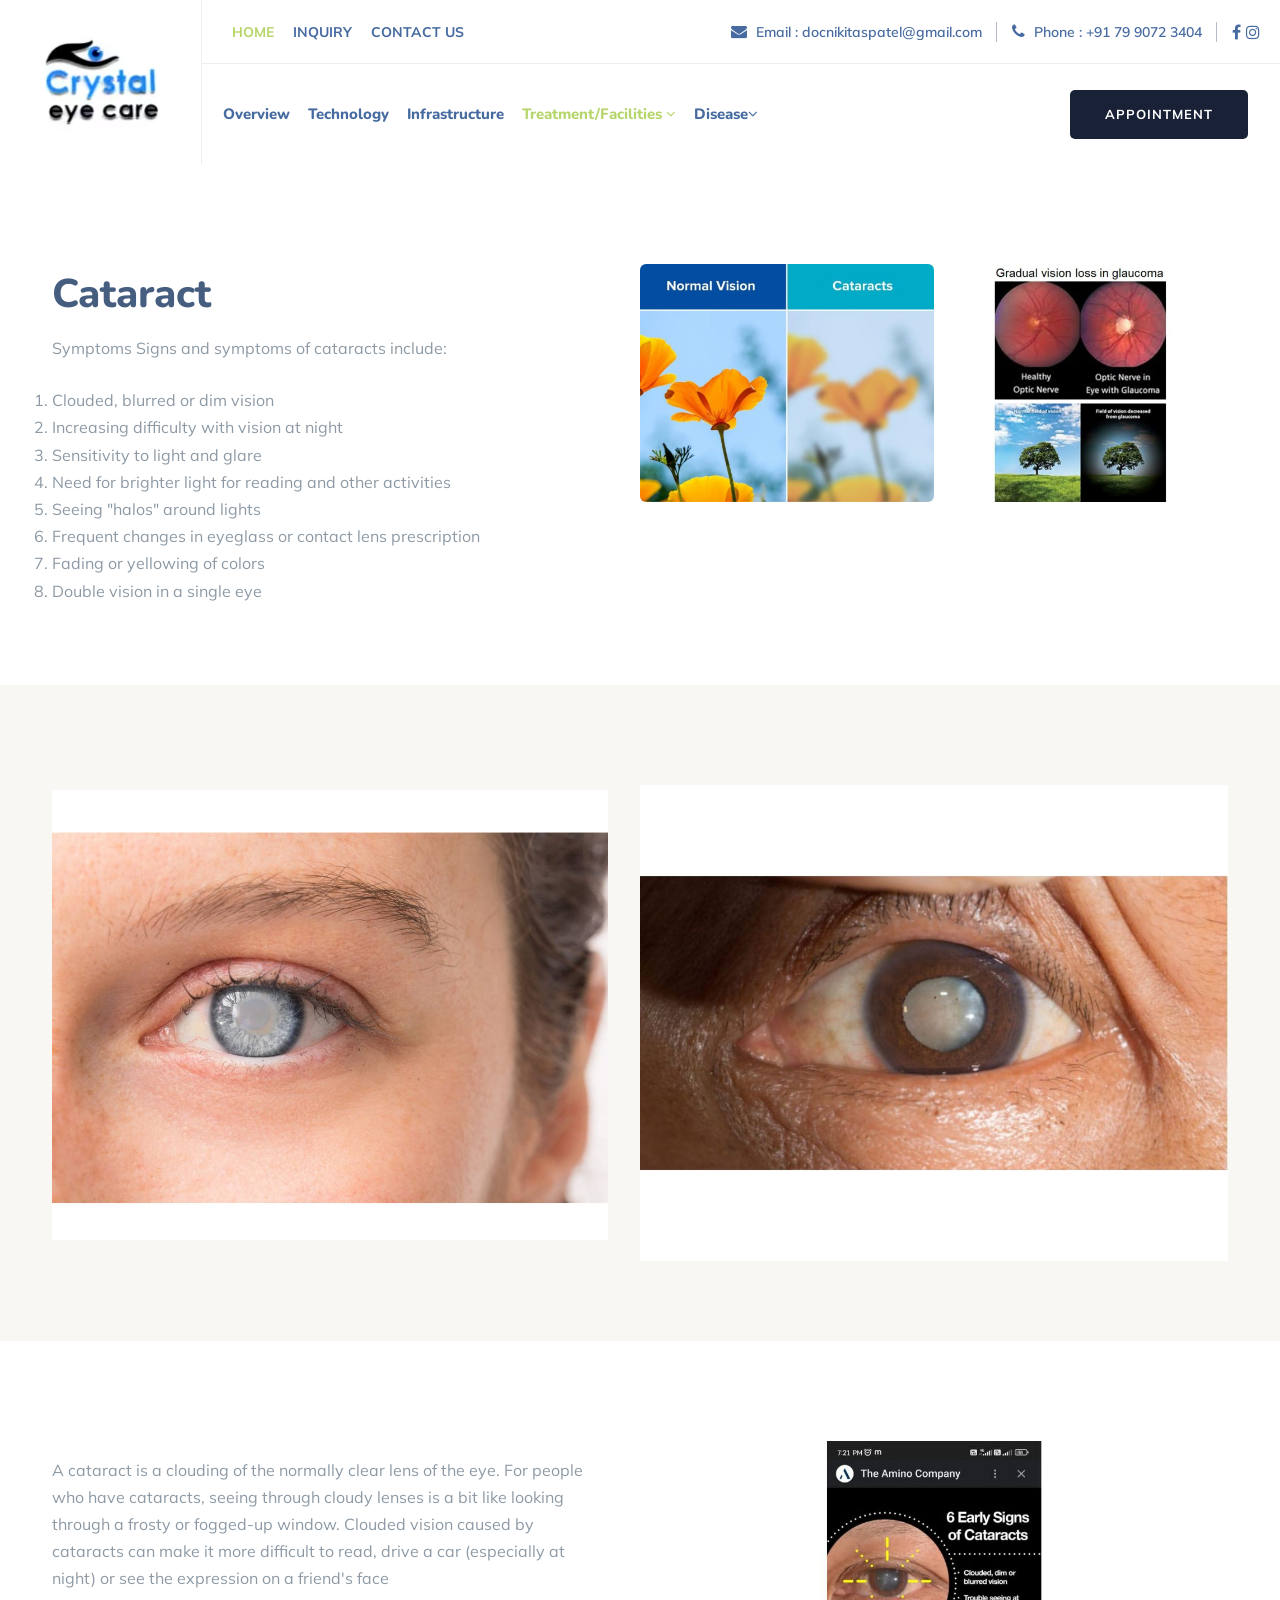
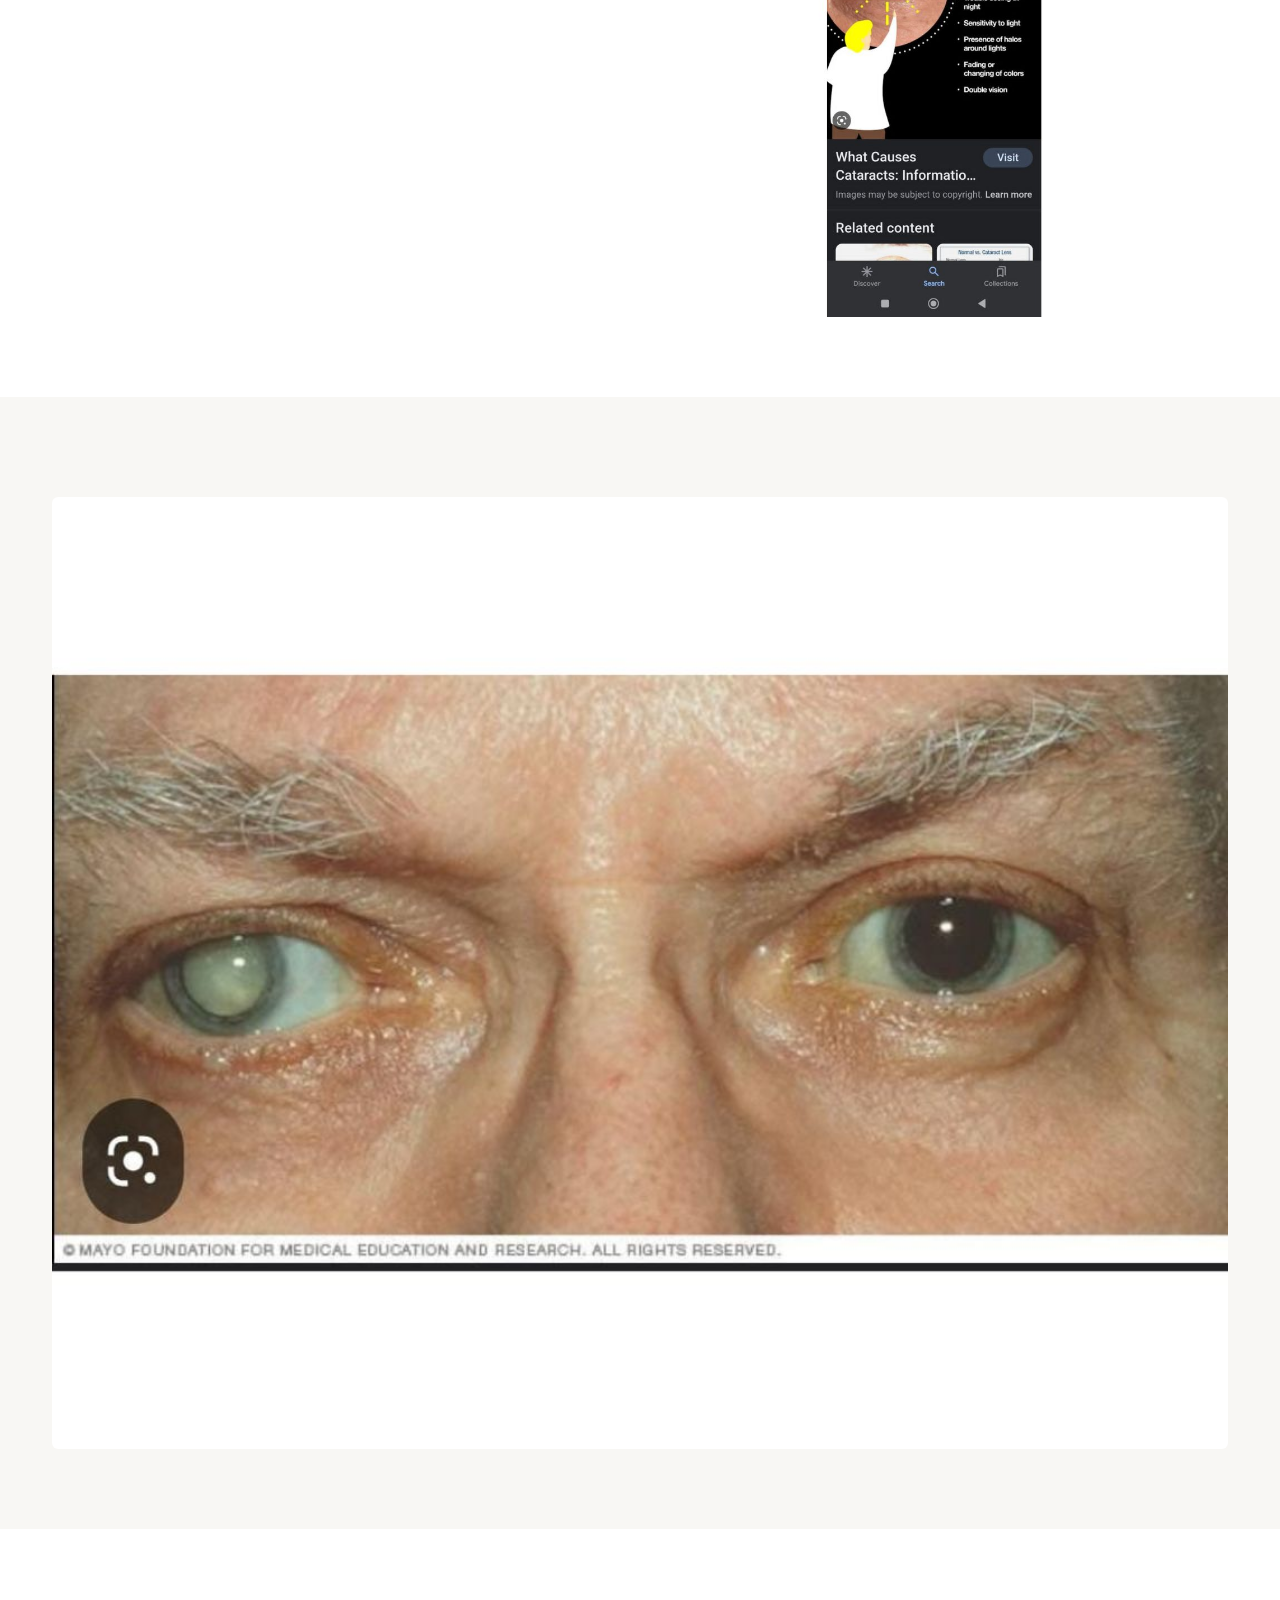
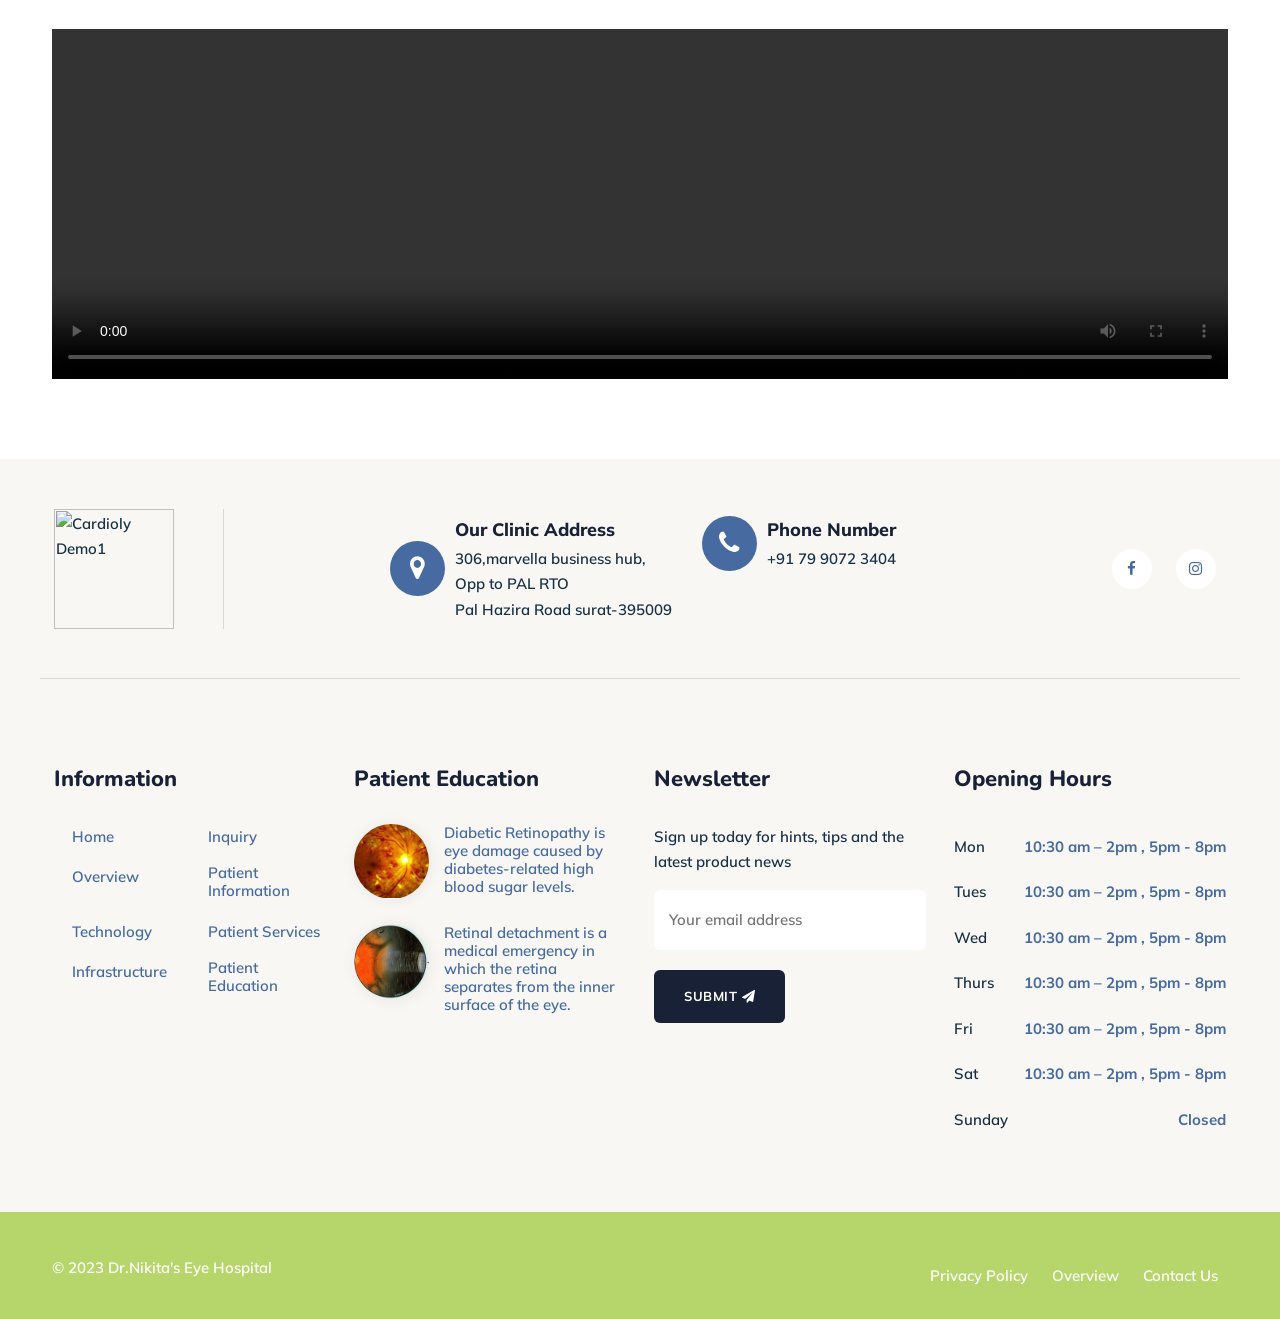
==== cataract.html @ 99a009f4 "ui changes" ====
<html class="no-js" lang="en">
    <head>
    <meta charset="utf-8">
    <meta http-equiv="x-ua-compatible" content="ie=edge">
    <title>The Best Eye Specialist Doctor in Ahmedabad l Eye Specialist Doctor Gujarat</title>
    <meta name="robots" content="noindex, follow">
    <link rel="canonical" href="https://risingretina.matrixpanel.in/" />
    <meta name="description" content="Risingretina eye hospital, located in Shivranjani Cross Roads, Satellite, Ahmedabad,  is a top-rated eye hospital in Ahmedabad, If you're searching for an eye center specialist near you, their expert eye doctor and surgeon (ophthalmologist) can provide high-quality care.">
    <meta name="keywords" content="Eye Hospital in Ahmedabad, Eye Doctor in Ahmedabad, Eye Specialist in Ahmedabad, Best Eye Hospital in Ahmedabad, Retina Specialist in Ahmedabad, Eye Care Hospital Ahmedabad."/>
    <meta name="viewport" content="width=device-width, initial-scale=1, shrink-to-fit=no">
    <!-- Favicon -->
       <link rel="shortcut icon" type="image/x-icon" href="images/logo.jpg">
    <!-- CSS
       ============================================ -->
    <!-- Bootstrap CSS -->
    <link rel="stylesheet" href="css/bootstrap.min.css">
    <!-- Fontawesome -->
    <!-- <link rel="stylesheet" href="css/fontawesome.css"> -->
    <link rel="stylesheet" href="https://cdnjs.cloudflare.com/ajax/libs/font-awesome/4.7.0/css/font-awesome.css" integrity="sha512-5A8nwdMOWrSz20fDsjczgUidUBR8liPYU+WymTZP1lmY9G6Oc7HlZv156XqnsgNUzTyMefFTcsFH/tnJE/+xBg==" crossorigin="anonymous" referrerpolicy="no-referrer" />
    <!-- Flaticon -->
    <link rel="stylesheet" href="css/flaticon.css">

    <!-- optico Icons -->
    <link rel="stylesheet" href="css/pbminfotech-base-icons.css">
    <!-- Themify Icons -->
    <link rel="stylesheet" href="css/themify-icons.css">
    <!-- Slick -->
    <link rel="stylesheet" href="css/swiper.min.css">
    <!-- Magnific -->
    <link rel="stylesheet" href="css/magnific-popup.css">
    <!-- AOS -->
    <link rel="stylesheet" href="css/aos.css">
    <!-- Shortcode CSS -->
    <link rel="stylesheet" href="css/shortcode.css">
    <!-- Base CSS -->
    <link rel="stylesheet" href="css/base.css">
    <!-- Style CSS -->
    <link rel="stylesheet" href="css/style.css">
    <!-- Responsive CSS -->
    <link rel="stylesheet" href="css/responsive.css">
    <!-- REVOLUTION STYLE SHEETS -->
    <link rel="stylesheet" type="text/css" href="revolution/rs6.css">

 </head>


 <style>
   .swiper-wrapper{
      height:auto;
   }
 </style>
 <body data-aos-easing="ease" data-aos-duration="400" data-aos-delay="0">
    <!-- page wrapper -->
    <div class="page-wrapper">

       <!-- Header Main Area -->
       <!-- Header Main Area -->
       <header class="site-header header-style-1">
         <div class="site-header-menu">
            <div class="container-fuild">
               <div class="d-flex align-items-center justify-content-between">
                  <div class="site-branding">
                     <!-- Logo area -->
                     <h1 class="site-title">
                        <a href="index.html" rel="home">
                           <img class="logo-img" src="images/logo.png" alt="Cardioly Demo1" title="Cardioly Demo1">
                        </a>
                     </h1>				        
                  </div>
                  <div class="flex-grow-1">
                     <div class="pre-header">
                        <div class="container-fuild">
                           <div class="d-md-flex justify-content-between">
                              <div class="pbmit-pre-header-left">
                              <span class="pbmit-label active"> <a href="index.html">Home</a> 
                           
                                 </span>
                               <span class="pbmit-label"><a href="/inquiry.php">Inquiry</a></span>
                            <span class="pbmit-label"><a href="contact.html">Contact Us</a></span>
                              </div>
                              <div class="pbmit-pre-header-right">
                                 <ul class="pbmit-contact-info d-flex align-items-center">
                                    <li>
                                       <a href="mailto:docnikitaspatel@gmail.com"> <i class="fa fa-envelope" aria-hidden="true"></i> Email  : docnikitaspatel@gmail.com</a>
                                    </li>
                                    <li>
                                       <a href="tel:+917990723404"><i class="fa fa-phone" aria-hidden="true"></i> Phone : +91 79 9072 3404 </a>                                   </li>
                                    <li>
                                       <ul class="pbmit-social-links d-flex align-items-center">
                                          <li class="pbmit-social-li pbmit-social-facebook">
                                             <a href="https://www.facebook.com/profile.php?id=100054410862900&mibextid=LQQJ4d" target="_blank">
                                               <i class="fa fa-facebook-f"></i>
                                             </a>
                                          </li>
                                          <li class="pbmit-social-li pbmit-social-twitter">
                                             <a href="https://www.instagram.com/dr.nikita_eye_hospital/?igshid=YmMyMTA2M2Y%3D" target="_blank">
                                               <i class="fa fa-instagram"></i>
                                             </a>
                                          </li>
                                          <!-- <li class="pbmit-social-li pbmit-social-linkedin">
                                             <a href="#" target="_blank">
                                                <i class="pbmit-base-icon-linkedin-squared"></i>
                                             </a>
                                          </li>
                                          <li class="pbmit-social-li pbmit-social-youtube">
                                             <a href="#" target="_blank">
                                                <i class="pbmit-base-icon-youtube-play"></i>
                                             </a>
                                          </li> -->
                                       </ul>
                                    </li>
                                 </ul>						
                              </div>
                           </div>
                        </div>
                     </div>
                     <div class="site-header-menu-inner">
                        <div class="container-fuild">
                           <div class="row">
                              <div class="col-md-12">
                                 <div class="d-flex justify-content-between">
                                    <div class="site-navigation ml-auto">
                                       <nav class="main-menu navbar-expand-xl navbar-light">
                                          <div class="navbar-header">
                                             <!-- Toggle Button --> 
                                             <button class="navbar-toggler" type="button" data-bs-toggle="collapse" data-bs-target="#navbarSupportedContent" aria-controls="navbarSupportedContent" aria-expanded="false" aria-label="Toggle navigation">
                                                <!-- <i class="pbmit-base-icon-menu-1"></i> -->
                                                <i class="fa fa-bars"></i>
                                             </button>
                                          </div>
                                          <div class="collapse navbar-collapse clearfix" id="navbarSupportedContent">
                                             <ul class="navigation clearfix">
                                                <li class="dropdown d-xl-none ">
                                                   <a href="index.html">Home</a>
                                  
                                               </li>

<li class="dropdown d-xl-none">
                                                   <a href="/inquiry.php">Inquiry</a>
                                  
                                               </li>

<li class="dropdown d-xl-none">
                                                   <a href="contact.html">Contact Us</a>
                                  
                                               </li>
<li class="dropdown ">
                                                   <a href="overview.html">Overview</a>
                                  
                                               </li>
                                                <li class="dropdown">
                                                   <a href="technology.html">Technology</a>
         
                                         </li>
                                                
                                                <!-- <li class="dropdown">
                                                   <a href="#">Service</a>
                       
                                                <span class="righticon"><i class="fa fa-angle-down"></i></span></li> -->
                                                
                                                <li class="dropdown">
                                                   <a href="infrastructure.html">Infrastructure</a>

                                               </li>
                                               <li class="dropdown active">
                                                   <a href="#">Treatment/Facilities  <i class="fa fa-angle-down" aria-hidden="true"></i></a>
                                                       <ul>
                                                         <li><a href="cataract.html">Cataract</a></li>
                                                         <li><a href="lasik.html">Lasik</a></li>
                                                      </ul>
                                                      <span class="righticon"><i class="fa fa-angle-down"></i></span>
                                              </li>
                                              <li class="dropdown">
                                               <a href="#">Disease<i class="fa fa-angle-down" aria-hidden="true"></i></a>
  <ul>
                                                         <li><a href="cataract.html">Cataract</a></li>
                                                         <li><a href="lasik.html">Lasik</a></li>
                                                      </ul>
<span class="righticon"><i class="fa fa-angle-down"></i></span>
                                               </li>
                                               
                                             </ul>
                                          </div>
                                       </nav>
                                    </div>
                                    <div class="pbmit-right-box">
                                       <!-- <div class="pbmit-header-search-btn">
                                          <a href="#"><i class="fa fa-search" aria-hidden="true"></i></a>
                                       </div> -->
                                       <div class="menu-right-box d-flex align-items-center">
                                          <div class="pbmit-header-button">
                                             <a href="inquiry.php" class="pbmit-btn">Appointment</a>
                                          </div>
                                       </div>
                                    </div>
                                 </div>
                              </div>
                           </div>
                        </div>
                     </div>
                  </div>
               </div>
            </div>
         </div>
        

       
         </div>
      </header>


       <!-- Header Main Area End Here -->

       <!-- Page Content -->
       <div class="page-content">

 

          <!-- About Start -->
          <section class="section-lg about-section-home1">
             <div class="container">
                <div class="row g-0">
                   <div class="col-md-12 col-xl-6">
                      <div class="about-left-section">

                        <h2 class="">
                   Cataract
                        </h2>
             
                         <p class="mt-3">                            	
                           Symptoms
                           Signs and symptoms of cataracts include:

                         </p>

                         <ul style="list-style: decimal;">
                           <li>Clouded, blurred or dim vision</li>
                           <li>Increasing difficulty with vision at night</li>
                           <li>Sensitivity to light  and glare</li>
                           <li>Need for brighter light for reading and other activities</li>
                           <li>Seeing "halos" around lights</li>
                           <li>Frequent changes in eyeglass or contact lens prescription</li>
                           <li>Fading or yellowing of colors</li>
                           <li>Double vision in a single eye</li>
                       
                         </ul>
                
                      </div>
                   </div>
                   <div class="col-md-12 col-xl-6">
                      <div class="about-img-section">
                         <div class="row g-0">
                            <div class="col-md-6">
                               <div class="about-img-one">
                                  <img src="images/cath.jpg" class="img-fluid w-100" alt="">
                               </div>
                            </div>

                            <div class="col-md-6">
                               <div class="about-img-one">
                                  <img src="images/catf.jpg" class="img-fluid w-100" alt="">
                               </div>
                            </div>

                         </div>
                      </div>
                   </div>
                </div>
             </div>
          </section>

          <!-- About Start -->
          <section class="section-lg about-section-home1 bg-light-grey">
             <div class="container">
                <div class="row g-0">
                   <div class="col-md-12 col-xl-6">
                      <div class="about-left-section">

                        <div class="about-img-one">
                           <img src="images/catt.jpg" class="img-fluid w-100" alt="">
                        </div>
                
                      </div>
                   </div>
                   <div class="col-md-12 col-xl-6">
                     <div class="about-img-one">
                        <img src="images/cato.jpg" class="img-fluid w-100" alt="">
                     </div>
                   </div>
                </div>
             </div>
          </section>


                    <!-- About Start -->
                    <section class="section-lg about-section-home1">
                     <div class="container">
                        <div class="row g-0">
                           <div class="col-md-12 col-xl-6">
                              <div class="about-left-section">
        
                    
                     
                                 <p class="mt-3">                            	
                                    A cataract is a clouding of the normally clear lens of the eye. For people who have cataracts, seeing through cloudy lenses is a bit like looking through a frosty or fogged-up window. Clouded vision caused by cataracts can make it more difficult to read, drive a car (especially at night) or see the expression on a friend's face
        
                                 </p>
        
 
                        
                              </div>
                           </div>
                           <div class="col-md-12 col-xl-6">
                              <div class="about-img-section">
                                 <div class="row g-0">
                                    <div class="col-md-12">
                                       <div class="about-img-one">
                                          <img src="images/cati.jpg" class="img-fluid w-100" alt="">
                                       </div>
                                    </div>
        
                     
        
                                 </div>
                              </div>
                           </div>
                        </div>
                     </div>
                  </section>
                    <section class="section-lg about-section-home1 bg-light-grey">
                     <div class="container">
                        <div class="row g-0">
                          
                           <div class="col-md-12">
                              <div class="about-img-section">
                                 <div class="row g-0">
                                    <div class="col-md-12">
                                       <div class="about-img-one">
                                          <div class="col-md-12">
                                             <div class="about-img-one">
                                           
                                                <img src="images/catg.jpg" class="img-fluid w-100" alt="">
                                             </div>
                                          </div>
                                       </div>
                                    </div>
        
                     
        
                                 </div>
                              </div>
                           </div>
                        </div>
                     </div>
                  </section>
                    <section class="section-lg about-section-home1">
                     <div class="container">
                        <div class="row g-0">
                          
                           <div class="col-md-12">
                              <div class="about-img-section">
                                 <div class="row g-0">
                                    <div class="col-md-12">
                                       <div class="about-img-one">
                                          <div class="col-md-12">
                                             <div class="about-img-one">
                                           
                                                <video width="100%" height="350" controls src="/video/cat.mp4">
               
                                                </video>
                                             </div>
                                          </div>
                                       </div>
                                    </div>
        
                     
        
                                 </div>
                              </div>
                           </div>
                        </div>
                     </div>
                  </section>
          <!-- About End --> 

          <!-- <div class="bg-color-section-home1"></div> -->

          <!-- Service Start --> 
          <!-- <section class="service-section-home1">
             <div class="container">
                <div class="pbmit-heading-subheading text-center">
                   <h4 class="pbmit-subtitle">What We Have</h4>
                   <h2 class="pbmit-title">Heart Care based Solutions</h2>
                </div>
                <div class="row">
                   <div class="col-md-6 col-lg-3">
                      <article class="pbmit-service-style-3">
                         <div class="pbminfotech-post-item">
                            <div class="pbmit-featured-wrapper">
                               <img src="images/services/service-01.jpg" class="img-fluid" alt="">
                            </div>
                            <div class="pbminfotech-box-content">
                               <div class="pbmit-service-icon-wrapper">
                                  <i class="pbmit-cardioly-icon-doctor"></i>		
                               </div>
                               <div class="pbminfotech-box-content-inner">
                                  <div class="pbmit-service-cat">
                                     <a href="#" rel="tag">Surgery</a>
                                  </div>
                                  <h3 class="pbmit-service-title">
                                     <a href="service-details.html">Heart Surgery</a>
                                  </h3>
                                  <div class="pbmit-service-btn">
                                     <a class="pbmit-service-btn-a" href="service-details.html"><span>Read More</span></a>
                                  </div>
                               </div>
                            </div>
                         </div>
                      </article>
                   </div>
                   <div class="col-md-6 col-lg-3">
                      <article class="pbmit-service-style-3">
                         <div class="pbminfotech-post-item">
                            <div class="pbmit-featured-wrapper">
                               <img src="images/services/service-02.jpg" class="img-fluid" alt="">
                            </div>
                            <div class="pbminfotech-box-content">
                               <div class="pbmit-service-icon-wrapper">
                                  <i class="pbmit-cardioly-icon-ekg-monitor"></i>		
                               </div>
                               <div class="pbminfotech-box-content-inner">
                                  <div class="pbmit-service-cat">
                                     <a href="#" rel="tag">Saving Lives</a>
                                  </div>
                                  <h3 class="pbmit-service-title">
                                     <a href="service-details.html">Valve Diseases</a>
                                  </h3>
                                  <div class="pbmit-service-btn">
                                     <a class="pbmit-service-btn-a" href="service-details.html">
                                        <span>Read More</span>
                                     </a>
                                  </div>
                               </div>
                            </div>
                         </div>
                      </article>
                   </div>
                   <div class="col-md-6 col-lg-3">
                      <article class="pbmit-service-style-3">
                         <div class="pbminfotech-post-item">
                            <div class="pbmit-featured-wrapper">
                               <img src="images/services/service-03.jpg" class="img-fluid" alt="">
                            </div>
                            <div class="pbminfotech-box-content">
                               <div class="pbmit-service-icon-wrapper">
                                  <i class="pbmit-cardioly-icon-heart-rate"></i>		
                               </div>
                               <div class="pbminfotech-box-content-inner">
                                  <div class="pbmit-service-cat">
                                     <a href="#" rel="tag">Great Care</a>
                                  </div>
                                  <h3 class="pbmit-service-title">
                                     <a href="service-details.html">Children’s</a>
                                  </h3>
                                  <div class="pbmit-service-btn">
                                     <a class="pbmit-service-btn-a" href="service-details.html">
                                        <span>Read More</span>
                                     </a>
                                  </div>
                               </div>
                            </div>
                         </div>
                      </article>
                   </div>
                   <div class="col-md-6 col-lg-3">
                      <article class="pbmit-service-style-3">
                         <div class="pbminfotech-post-item">
                            <div class="pbmit-featured-wrapper">
                               <img src="images/services/service-04.jpg" class="img-fluid" alt="">
                            </div>
                            <div class="pbminfotech-box-content">
                               <div class="pbmit-service-icon-wrapper">
                                  <i class="pbmit-cardioly-icon-checkup"></i>		
                               </div>
                               <div class="pbminfotech-box-content-inner">
                                  <div class="pbmit-service-cat">
                                     <a href="#" rel="tag">Better Life</a>
                                  </div>
                                  <h3 class="pbmit-service-title">
                                     <a href="service-details.html">Heart Transplant</a>
                                  </h3>
                                  <div class="pbmit-service-btn">
                                     <a class="pbmit-service-btn-a" href="service-details.html">
                                        <span>Read More</span>
                                     </a>
                                  </div>
                               </div>
                            </div>
                         </div>
                      </article>
                   </div>
                </div>
             </div>
          </section> -->
          <!-- Service End -->

          <!-- Offer Start -->
          <!-- <section class="offer-section-home1">
             <div class="container">
                <div class="row align-items-center">
                   <div class="col-md-12 col-xl-6">
                      <div class="offer-left-section">
                         <div class="pbmit-heading-subheading text-left">
                            <h4 class="pbmit-subtitle">What We Offer</h4>
                            <h2 class="pbmit-title">What Can Offer for You</h2>
                         </div>                
                         <p>We are seamlessly merge two key components – friendly nature and latest technology machine. We are uniquely deploy cross-team benefits with wireless testing procedures.</p>
                         <div class="offer-ihbox-section">
                            <div class="row g-0">
                               <div class="col-md-6">
                                  <div class="pbmit-ihbox-style-6">
                                     <div class="d-flex">
                                        <div class="pbmit-ihbox-icon">
                                           <div class="pbmit-ihbox-icon-wrapper pbmit-ihbox-icon-type-image">
                                              <img src="images/icon/author-01.jpg" class="img-fluid" alt="Dr. Richard Nixon">
                                           </div>
                                        </div>
                                        <div class="pbmit-ihbox-contents">
                                           <h2 class="pbmit-element-title">Dr. Richard Nixon</h2>
                                           <div class="pbmit-heading-desc">CEO &amp; Founder</div>
                                        </div>
                                     </div>
                                  </div>
                               </div>
                               <div class="col-md-6">
                                  <div class="offer-signechar-section">
                                     <img src="images/signechar-02.png" class="img-fluid" alt="">
                                  </div>
                               </div>
                            </div>
                         </div>
                         <a href="our-plans.html">
                            <i class="pbmit-base-icon-angle-right"></i>
                            <span class="button-text-section">Readmore</span>                             
                         </a>
                      </div>
                   </div>
                   <div class="col-md-12 col-xl-6">
                      <div class="accordion accordion-style-1" id="accordionExample">
                         <div class="accordion-item">
                            <h2 class="accordion-header" id="headingOne">
                               <button class="accordion-button" type="button" data-bs-toggle="collapse" data-bs-target="#collapseOne" aria-expanded="true" aria-controls="collapseOne">
                                  01. Have you need an expert medical team in house?
                               </button>
                            </h2>
                            <div id="collapseOne" class="accordion-collapse collapse show" aria-labelledby="headingOne" data-bs-parent="#accordionExample">
                               <div class="accordion-body">
                               <div class="row align-items-center">
                                  <div class="col-md-6">
                                     <p class="accordion-decs">Heart care and specialist doctors in the hospital. They are carefully and easily manage heart surgey.</p>
                                  </div>
                                  <div class="col-md-6">
                                     <ul>
                                        <li>The extinction of plant and</li>
                                        <li>animal species is endangering</li>
                                        <li>the functioning of ecosystems</li>
                                     </ul>
                                  </div>
                               </div>
                               </div>
                            </div>
                         </div>
                         <div class="accordion-item">
                            <h2 class="accordion-header" id="headingTwo">
                               <button class="accordion-button collapsed" type="button" data-bs-toggle="collapse" data-bs-target="#collapseTwo" aria-expanded="false" aria-controls="collapseTwo">
                               02. The medical Experts carefully Transplant the Heart
                               </button>
                            </h2>
                            <div id="collapseTwo" class="accordion-collapse collapse" aria-labelledby="headingTwo" data-bs-parent="#accordionExample">
                               <div class="accordion-body">
                               <div class="row d-flex align-items-center accordion-content-inner">
                                  <div class="col-md-6">
                                     <p class="accordion-decs">Heart care and specialist doctors in the hospital. They are carefully and easily manage heart surgey.</p>
                                  </div>
                                  <div class="col-md-6">
                                     <ul>
                                        <li>The extinction of plant and</li>
                                        <li>animal species is endangering</li>
                                        <li>the functioning of ecosystems</li>
                                     </ul>
                                  </div>
                               </div>
                               </div>
                            </div>
                         </div>
                         <div class="accordion-item">
                            <h2 class="accordion-header" id="headingThree">
                               <button class="accordion-button collapsed" type="button" data-bs-toggle="collapse" data-bs-target="#collapseThree" aria-expanded="false" aria-controls="collapseThree">
                               03. Experience in When to repair the mitral valve.
                               </button>
                            </h2>
                            <div id="collapseThree" class="accordion-collapse collapse" aria-labelledby="headingThree" data-bs-parent="#accordionExample">
                               <div class="accordion-body">
                               <div class="row align-items-center">
                                  <div class="col-md-6">
                                     <p class="accordion-decs">Heart care and specialist doctors in the hospital. They are carefully and easily manage heart surgey.</p>
                                  </div>
                                  <div class="col-md-6">
                                     <ul>
                                        <li>The extinction of plant and</li>
                                        <li>animal species is endangering</li>
                                        <li>the functioning of ecosystems</li>
                                     </ul>
                                  </div>
                               </div>
                               </div>
                            </div>
                         </div>
                      </div>
                   </div>
                </div>
             </div>
          </section> -->
          <!-- Offer End --> 

          <!-- Testimonial Start --> 
          <!-- <section class="testimonial-section-home1">
             <div class="container">
                <div class="row g-0">
                   <div class="col-md-2 col-xl-5"></div>
                   <div class="col-md-10 col-xl-7">
                      <div class="swiper-slider pbmit-element-viewtype-carousel-1 swiper-initialized swiper-horizontal swiper-pointer-events" data-autoplay="false" data-dots="true" data-arrows="false" data-columns="1" data-margin="" data-effect="slide">
                         <div class="swiper-wrapper" id="swiper-wrapper-66425486320aeb1b" aria-live="polite" style="transform: translate3d(0px, 0px, 0px);">
                            <div class="swiper-slide swiper-slide-active" role="group" aria-label="1 / 3" style="width: 641px; margin-right: 30px;">

                               <article class="pbmit-testimonial-style-2">
                                  <div class="pbminfotech-post-item">
                                     <div class="pbminfotech-box-content d-md-flex">
                                        <div class="pbminfotech-box-img">
                                           <div class="pbmit-featured-wrapper">
                                              <img src="images/testimonial/testimonial-01.jpg" class="img-fluid" alt="">
                                           </div>
                                           <div class="pbminfotech-box-star-ratings">
                                              <i class="pbmit-base-icon-star pbmit-active"></i>
                                              <i class="pbmit-base-icon-star pbmit-active"></i>
                                              <i class="pbmit-base-icon-star pbmit-active"></i>
                                              <i class="pbmit-base-icon-star pbmit-active"></i>
                                              <i class="pbmit-base-icon-star"></i>
                                           </div>
                                        </div>
                                        <div class="pbminfotech-box-desc">
                                           <blockquote class="pbminfotech-testimonial-text">
                                              <p>The Heart hospital specialist doctor were manage my heart surgery and the surgery went well and I was able to go with my life within just few weeks. This guys gave the great care of my heart. Thank you!</p>
                                           </blockquote>
                                           <div class="pbminfotech-box-author d-flex align-items-center">
                                              <h3 class="pbminfotech-box-title">Roma Charles</h3>
                                              <div class="pbminfotech-testimonial-detail">Heart blockage</div>
                                           </div>
                                        </div>
                                     </div>
                                  </div>
                               </article>
                            </div>
                            <div class="swiper-slide swiper-slide-next" role="group" aria-label="2 / 3" style="width: 641px; margin-right: 30px;">
            
                               <article class="pbmit-testimonial-style-2">
                                  <div class="pbminfotech-post-item">
                                     <div class="pbminfotech-box-content d-md-flex">
                                        <div class="pbminfotech-box-img">
                                           <div class="pbmit-featured-wrapper">
                                              <img src="images/testimonial/testimonial-02.jpg" class="img-fluid" alt="">
                                           </div>
                                           <div class="pbminfotech-box-star-ratings">
                                              <i class="pbmit-base-icon-star pbmit-active"></i>
                                              <i class="pbmit-base-icon-star pbmit-active"></i>
                                              <i class="pbmit-base-icon-star pbmit-active"></i>
                                              <i class="pbmit-base-icon-star pbmit-active"></i>
                                              <i class="pbmit-base-icon-star pbmit-active"></i>
                                           </div>
                                        </div>
                                        <div class="pbminfotech-box-desc">
                                           <blockquote class="pbminfotech-testimonial-text">
                                              <p>The Heart care hospital specialist doctor were manage my heart surgery and the my surgery went well and I was able to go on with my life within just few weeks. This guys gave the great care of my heart. Thank you!</p>
                                           </blockquote>
                                           <div class="pbminfotech-box-author d-flex align-items-center">
                                              <h3 class="pbminfotech-box-title">Emmy Barton</h3>
                                              <div class="pbminfotech-testimonial-detail">Valve Repair</div>
                                           </div>
                                        </div>
                                     </div>
                                  </div>
                               </article>
                            </div>
                            <div class="swiper-slide" role="group" aria-label="3 / 3" style="width: 641px; margin-right: 30px;">
                          
                               <article class="pbmit-testimonial-style-2">
                                  <div class="pbminfotech-post-item">
                                     <div class="pbminfotech-box-content d-md-flex">
                                        <div class="pbminfotech-box-img">
                                           <div class="pbmit-featured-wrapper">
                                              <img src="images/testimonial/testimonial-03.jpg" class="img-fluid" alt="">
                                           </div>
                                           <div class="pbminfotech-box-star-ratings">
                                              <i class="pbmit-base-icon-star pbmit-active"></i>
                                              <i class="pbmit-base-icon-star pbmit-active"></i>
                                              <i class="pbmit-base-icon-star pbmit-active"></i>
                                              <i class="pbmit-base-icon-star pbmit-active"></i>
                                              <i class="pbmit-base-icon-star pbmit-active"></i>
                                           </div>
                                        </div>
                                        <div class="pbminfotech-box-desc">
                                           <blockquote class="pbminfotech-testimonial-text">
                                              <p>The Heart care hospital specialist doctor were manage my heart surgery and the my surgery went well and I was able to go on with my life within just few weeks. This guys gave the great care of my heart. Thank you!</p>
                                           </blockquote>
                                           <div class="pbminfotech-box-author d-flex align-items-center">
                                              <h3 class="pbminfotech-box-title">Angle Rusconi</h3>
                                              <div class="pbminfotech-testimonial-detail">Heart implant</div>
                                           </div>
                                        </div>
                                     </div>
                                  </div>
                               </article>
                            </div>
                         </div>
                      <div class="swiper-pagination swiper-pagination-clickable swiper-pagination-bullets swiper-pagination-horizontal"><span class="swiper-pagination-bullet swiper-pagination-bullet-active" tabindex="0" role="button" aria-label="Go to slide 1" aria-current="true"></span><span class="swiper-pagination-bullet" tabindex="0" role="button" aria-label="Go to slide 2"></span><span class="swiper-pagination-bullet" tabindex="0" role="button" aria-label="Go to slide 3"></span></div><span class="swiper-notification" aria-live="assertive" aria-atomic="true"></span></div>
                   </div>
                </div>
             </div>
          </section> -->
          <!-- Testimonial End -->

          <!-- team Start -->
          <!-- <section class="section-lg">
             <div class="container">
                <div class="pbmit-heading-subheading text-center">
                   <h4 class="pbmit-subtitle">Expert Doctor</h4>
                   <h2 class="pbmit-title">Meet the Specialist Team</h2>
                   <div class="mt-2">
                      If you have been diagnosed or suspect a heart condition our team of cardiologist<br> are available to help at several convenient locations.
                   </div>
                </div>
                <div class="row">
                   <div class="col-md-4">
                      <article class="pbmit-team-style-1">
                         <div class="pbminfotech-post-item">
                            <div class="pbminfotech-team-image-box">
                               <div class="pbmit-featured-wrapper">
                                  <img src="images/team/team-01.jpg" class="img-fluid" alt="">
                               </div>
                            </div>
                            <div class="pbminfotech-box-content">
                               <div class="pbminfotech-box-content-inner">
                                  <div class="pbminfotech-box-team-position">
                                     <div class="pbminfotech-box-team-position">Cardiologist</div>
                                  </div>
                                  <h3 class="pbmit-team-title">
                                     <a href="team-member-details.html">Dr. Anna Willey</a>
                                  </h3>
                               </div>
                               <div class="pbminfotech-box-social-links">
                                  <i class="pbmit-base-icon-share d-none"></i>
                                  <ul class="pbmit-social-links pbmit-team-social-links">
                                     <li class="pbmit-social-li pbmit-social-facebook">
                                        <a href="#" title="Facebook" target="_blank">
                                           <span><i class="pbmit-base-icon-facebook-squared"></i></span>
                                        </a>
                                     </li>
                                     <li class="pbmit-social-li pbmit-social-twitter">
                                        <a href="#" title="Twitter" target="_blank">
                                           <span><i class="pbmit-base-icon-twitter"></i></span>
                                        </a>
                                     </li>
                                     <li class="pbmit-social-li pbmit-social-instagram">
                                        <a href="#" title="Instagram" target="_blank">
                                           <span><i class="pbmit-base-icon-instagram"></i></span>
                                        </a>
                                     </li>
                                  </ul>
                               </div>
                            </div>
                         </div>
                      </article>
                   </div>
                   <div class="col-md-4">
                      <article class="pbmit-team-style-1">
                         <div class="pbminfotech-post-item">
                            <div class="pbminfotech-team-image-box">
                               <div class="pbmit-featured-wrapper">
                                  <img src="images/team/team-02.jpg" class="img-fluid" alt="">
                               </div>
                            </div>
                            <div class="pbminfotech-box-content">
                               <div class="pbminfotech-box-content-inner">
                                  <div class="pbminfotech-box-team-position">
                                     <div class="pbminfotech-box-team-position">Assistant Surgeon</div>
                                  </div>
                                  <h3 class="pbmit-team-title">
                                     <a href="team-member-details.html">Dr. Edward Berry</a>
                                  </h3>
                               </div>
                               <div class="pbminfotech-box-social-links">
                                  <i class="pbmit-base-icon-share d-none"></i>
                                  <ul class="pbmit-social-links pbmit-team-social-links">
                                     <li class="pbmit-social-li pbmit-social-facebook">
                                        <a href="#" title="Facebook" target="_blank">
                                           <span><i class="pbmit-base-icon-facebook-squared"></i></span>
                                        </a>
                                     </li>
                                     <li class="pbmit-social-li pbmit-social-twitter">
                                        <a href="#" title="Twitter" target="_blank">
                                           <span><i class="pbmit-base-icon-twitter"></i></span>
                                        </a>
                                     </li>
                                     <li class="pbmit-social-li pbmit-social-instagram">
                                        <a href="#" title="Instagram" target="_blank">
                                           <span><i class="pbmit-base-icon-instagram"></i></span>
                                        </a>
                                     </li>
                                  </ul>
                               </div>
                            </div>
                         </div>
                      </article>
                   </div>
                   <div class="col-md-4">
                      <article class="pbmit-team-style-1">
                         <div class="pbminfotech-post-item">
                            <div class="pbminfotech-team-image-box">
                               <div class="pbmit-featured-wrapper">
                                  <img src="images/team/team-03.jpg" class="img-fluid" alt="">
                               </div>
                            </div>
                            <div class="pbminfotech-box-content">
                               <div class="pbminfotech-box-content-inner">
                                  <div class="pbminfotech-box-team-position">
                                     <div class="pbminfotech-box-team-position">Medical Specialist</div>
                                  </div>
                                  <h3 class="pbmit-team-title">
                                     <a href="team-member-details.html">Dr. Eliza William</a>
                                  </h3>
                               </div>
                               <div class="pbminfotech-box-social-links">
                                  <i class="pbmit-base-icon-share d-none"></i>
                                  <ul class="pbmit-social-links pbmit-team-social-links">
                                     <li class="pbmit-social-li pbmit-social-facebook">
                                        <a href="#" title="Facebook" target="_blank">
                                           <span><i class="pbmit-base-icon-facebook-squared"></i></span>
                                        </a>
                                     </li>
                                     <li class="pbmit-social-li pbmit-social-twitter">
                                        <a href="#" title="Twitter" target="_blank">
                                           <span><i class="pbmit-base-icon-twitter"></i></span>
                                        </a>
                                     </li>
                                     <li class="pbmit-social-li pbmit-social-instagram">
                                        <a href="#" title="Instagram" target="_blank">
                                           <span><i class="pbmit-base-icon-instagram"></i></span>
                                        </a>
                                     </li>
                                  </ul>
                               </div>
                            </div>
                         </div>
                      </article>
                   </div>
                </div> 
             </div>
          </section> -->
          <!-- team End -->

          <!-- Client Start -->
          <!-- <section class="client-section-home1">
             <div class="container">
                <div class="row">
                   <div class="col-md-2">
                      <article class="pbmit-client-style-1">
                         <div class="pbmit-client-wrapper pbmit-client-with-hover-img">
                            <h4 class="pbmit-hide">client 6</h4>
                            <div class="pbmit-client-hover-img">
                               <img src="images/client/client-02.png" class="img-fluid" alt="">
                            </div>
                            <div class="pbmit-featured-wrapper">
                               <img src="images/client/client-light-02.png" class="img-fluid" alt="">
                            </div>
                         </div>
                      </article>
                   </div>
                   <div class="col-md-2">
                      <article class="pbmit-client-style-1">
                         <div class="pbmit-client-wrapper pbmit-client-with-hover-img">
                            <h4 class="pbmit-hide">client 5</h4>
                            <div class="pbmit-client-hover-img">
                               <img src="images/client/client-06.png" class="img-fluid" alt="">
                            </div>
                            <div class="pbmit-featured-wrapper">
                               <img src="images/client/client-light-06.png" class="img-fluid" alt="">
                            </div>
                         </div>
                      </article>
                   </div>
                   <div class="col-md-2">
                      <article class="pbmit-client-style-1">
                         <div class="pbmit-client-wrapper pbmit-client-with-hover-img">
                            <h4 class="pbmit-hide">client 4</h4>
                            <div class="pbmit-client-hover-img">
                               <img src="images/client/client-01.png" class="img-fluid" alt="">
                            </div>
                            <div class="pbmit-featured-wrapper">
                               <img src="images/client/client-light-01.png" class="img-fluid" alt="">
                            </div>
                         </div>
                      </article>
                   </div>
                   <div class="col-md-2">
                      <article class="pbmit-client-style-1">
                         <div class="pbmit-client-wrapper pbmit-client-with-hover-img">
                            <h4 class="pbmit-hide">client 3</h4>
                            <div class="pbmit-client-hover-img">
                               <img src="images/client/client-05.png" class="img-fluid" alt="">
                            </div>
                            <div class="pbmit-featured-wrapper">
                               <img src="images/client/client-light-05.png" class="img-fluid" alt="">
                            </div>
                         </div>
                      </article>
                   </div>
                   <div class="col-md-2">
                      <article class="pbmit-client-style-1">
                         <div class="pbmit-client-wrapper pbmit-client-with-hover-img">
                            <h4 class="pbmit-hide">client 2</h4>
                            <div class="pbmit-client-hover-img">
                               <img src="images/client/client-04.png" class="img-fluid" alt="">
                            </div>
                            <div class="pbmit-featured-wrapper">
                               <img src="images/client/client-light-04.png" class="img-fluid" alt="">
                            </div>
                         </div>
                      </article>
                   </div>
                   <div class="col-md-2">
                      <article class="pbmit-client-style-1">
                         <div class="pbmit-client-wrapper pbmit-client-with-hover-img">
                            <h4 class="pbmit-hide">client 1</h4>
                            <div class="pbmit-client-hover-img">
                               <img src="images/client/client-03.png" class="img-fluid" alt="">
                            </div>
                            <div class="pbmit-featured-wrapper">
                               <img src="images/client/client-light-03.png" class="img-fluid" alt="">
                            </div>
                         </div>
                      </article>
                   </div>
                </div>
             </div>
          </section> -->
          <!-- Client End -->

          <!-- Benefits Start -->
          <!-- <section class="benefits-section-home1">   
             <div class="container-fuild">  
                <div class="row g-0">
                   <div class="col-md-12 col-xl-6">
                      <div class="benefits-bg-section">
                         <div class="pbmit-ihbox-style-8">
                            <div class="pbmit-ihbox-box">
                               <div class="pbmit-ihbox-wrap">
                                  <div class="pbmit-ihbox-icon">
                                     <div class="pbmit-ihbox-icon-wrapper">
                                        <i class="pbmit-cardioly-icon-speech-bubble"></i>
                                     </div>
                                  </div>
                                  <div class="pbmit-ihbox-contents">
                                     <h4 class="pbmit-element-heading">Call us 24/7</h4>
                                     <h2 class="pbmit-element-title"> +1 800 123 456 789</h2>
                                  </div>
                               </div>
                            </div>
                         </div>
                      </div>  
                   </div>
                   <div class="col-md-12 col-xl-6">
                      <div class="bg-img-section">
                         <div class="benefits-right-section">
                            <div class="pbmit-heading-subheading text-left">
                               <h4 class="pbmit-subtitle">Our Benefits</h4>
                               <h2 class="pbmit-title text-white">Choose Our Cardiology Healthcare Solutions</h2>
                            </div>
                            <div class="benefits-ph-section">
                               Quickly response provide our specialist doctrors to patients in online conference. We help all heart patients and also provide .
                            </div>
                            <div class="border-section">
                               <div class="row">
                                  <div class="col-md-6">
                                     <div class="pbmit-ihbox-style-1">
                                        <div class="pbmit-ihbox-box">
                                           <div class="d-flex">
                                              <div class="pbmit-ihbox-icon">
                                                 <div class="pbmit-ihbox-icon-wrapper">
                                                    <i class="pbmit-cardioly-icon-comment"></i>
                                                 </div>
                                              </div>
                                              <h2 class="pbmit-element-title">Expert Nursing</h2>
                                           </div>
                                           <div class="pbmit-ihbox-contents">
                                              <div class="pbmit-heading-desc">
                                                 Expert Nursing facility give us doctor on home service.
                                              </div>
                                           </div>
                                        </div>
                                     </div>
                                  </div>
                                  <div class="col-md-6">
                                     <div class="pbmit-ihbox-style-1">
                                        <div class="pbmit-ihbox-box">
                                           <div class="d-flex">
                                              <div class="pbmit-ihbox-icon">
                                                 <div class="pbmit-ihbox-icon-wrapper">
                                                    <i class="pbmit-cardioly-icon-comment"></i>
                                                 </div>
                                              </div>
                                              <h2 class="pbmit-element-title">Heath care Expert </h2>
                                           </div>
                                           <div class="pbmit-ihbox-contents">
                                              <div class="pbmit-heading-desc">
                                                 Our doctors are the health the caring &amp; heart specialist.
                                              </div>
                                           </div>
                                        </div>
                                     </div>
                                  </div>
                               </div>
                            </div>
                            <div class="progressbar">
                               <span class="progress-label">Manage Treatment</span>
                               <div class="progress progress-lg progress-percent-bg">
                                  <div class="progress-bar aos aos-init aos-animate" data-aos="slide-right" data-aos-delay="200" data-aos-duration="1000" data-aos-easing="ease-in-out" role="progressbar" aria-valuenow="80" aria-valuemin="0" aria-valuemax="100" style="width:80%">                                 
                                  </div>
                                  <span class="progress-percent">80%</span>
                               </div>
                            </div>
                            <div class="progressbar">
                               <span class="progress-label">Rehabilitation</span>
                               <div class="progress progress-lg progress-percent-bg">
                                  <div class="progress-bar aos aos-init aos-animate" data-aos="slide-right" data-aos-delay="200" data-aos-duration="1000" data-aos-easing="ease-in-out" role="progressbar" aria-valuenow="90" aria-valuemin="0" aria-valuemax="100" style="width:90%">                                 
                                  </div>
                                  <span class="progress-percent">90%</span>
                               </div>
                            </div>
                         </div>
                      </div>
                   </div>
                </div>
             </div>
          </section> -->
          <!-- Benefits End -->

          <!-- Blog Start -->
          <!-- <section class="section-lg blog-section-home1">
             <div class="container">
                <div class="pbmit-heading-subheading text-center">
                   <h4 class="pbmit-subtitle">READ OUR BLOG</h4>
                   <h2 class="pbmit-title">Featured News and Advices</h2>
                </div>
                <div class="row">
                   <div class="col-md-4">
                      <article class="pbmit-blog-style-1">
                         <div class="post-item">
                            <div class="pbmit-featured-container">
                               <div class="pbmit-featured-wrapper">
                                  <img src="images/blog/blog-01.jpg" class="img-fluid" alt="">
                               </div>
                            </div>
                            <div class="pbminfotech-box-content">
                               <div class="pbmit-meta-date-wrapper pbmit-meta-line">					
                                  <span class="pbmit-meta-date">27</span>
                                  <span class="pbmit-meta-month">Aug</span>
                               </div>
                               <div class="pbmit-meta-container">
                                  <div class="pbmit-meta-cat-wrapper pbmit-meta-line">
                                     <div class="pbmit-meta-category">
                                        <i class="pbmit-base-icon-folder-open-empty"></i>
                                        <a href="blog-classic.html" rel="category tag">Treatment</a>
                                     </div>
                                  </div>
                               </div>
                               <h3 class="pbmit-post-title">
                                  <a href="patient-education.html">Diabetic Retinopathy is eye damage caused by diabetes-related high blood sugar levels.</a>
                                     </span>
                                  </a>
                               </h3>
                               <div class="pbminfotech-box-desc">
                                  <div class="pbmit-read-more-link">
                                     <a href="blog-details.html">
                                        <span>Read More</span>
                                     </a>
                                  </div>
                               </div>
                            </div>
                         </div>
                      </article>
                   </div>
                   <div class="col-md-4">
                      <article class="pbmit-blog-style-1">
                         <div class="post-item">
                            <div class="pbmit-featured-container">
                               <div class="pbmit-featured-wrapper">
                                  <img src="images/blog/blog-02.jpg" class="img-fluid" alt="">
                               </div>
                            </div>
                            <div class="pbminfotech-box-content">
                               <div class="pbmit-meta-date-wrapper pbmit-meta-line">					
                                  <span class="pbmit-meta-date">27</span>
                                  <span class="pbmit-meta-month">Aug</span>
                               </div>
                               <div class="pbmit-meta-container">
                                  <div class="pbmit-meta-cat-wrapper pbmit-meta-line">
                                     <div class="pbmit-meta-category">
                                        <i class="pbmit-base-icon-folder-open-empty"></i>
                                        <a href="blog-classic.html" rel="category tag">Healthcare</a>
                                        </div>
                                  </div>
                               </div>
                               <h3 class="pbmit-post-title">
                                  <a href="patient-education.html">Retinal detachment is a medical emergency in which the retina separates from the inner surface of the eye.</a>
                               </h3>
                               <div class="pbminfotech-box-desc">
                                  <div class="pbmit-read-more-link">
                                     <a href="blog-details.html">
                                        <span>Read More</span>
                                     </a>
                                  </div>
                               </div>
                            </div>
                         </div>
                      </article>
                   </div>
                   <div class="col-md-4">
                      <article class="pbmit-blog-style-1">
                         <div class="post-item">
                            <div class="pbmit-featured-container">
                               <div class="pbmit-featured-wrapper">
                                  <img src="images/blog/blog-03.jpg" class="img-fluid" alt="">
                               </div>
                            </div>
                            <div class="pbminfotech-box-content">
                               <div class="pbmit-meta-date-wrapper pbmit-meta-line">					
                                  <span class="pbmit-meta-date">27</span>
                                  <span class="pbmit-meta-month">Aug</span>
                               </div>
                               <div class="pbmit-meta-container">
                                  <div class="pbmit-meta-cat-wrapper pbmit-meta-line">
                                     <div class="pbmit-meta-category">
                                        <i class="pbmit-base-icon-folder-open-empty"></i>
                                        <a href="blog-classic.html" rel="category tag">Discounts</a>
                                        </div>
                                  </div>
                               </div>
                               <h3 class="pbmit-post-title">
                                  <a href="blog-details.html">Get the Exercise Tips for Limited Mobility</a>
                               </h3>
                               <div class="pbminfotech-box-desc">
                                  <div class="pbmit-read-more-link">
                                     <a href="blog-details.html">
                                        <span>Read More</span>
                                     </a>
                                  </div>
                               </div>
                            </div>
                         </div>
                      </article>
                   </div>
                </div>
             </div>
          </section> -->
          <!-- Blog End -->
       </div>
       <!-- Page Content End -->


     





       <!-- footer -->
       <footer class="footer site-footer">
          <div class="footer-wrap pbmit-footer-big-area">
             <div class="container">
                <div class="row align-items-center">
                   <div class="col-md-9">
                      <div class="d-md-flex align-items-center justify-content-between">
                         <div class="pbmit-footer-logo">
                            <img class="pbmit-main-logo" src="images/logo.jpg" alt="Cardioly Demo1">
                         </div>
                         <div class="d-md-flex">
                            <div class="pbmit-footer-boxes col-md-6">
                               <div class="pbmit-footer-contact-info">
                                  <div class="pbmit-footer-contact-info-inner d-flex align-items-center">
                                     <!-- <i class="pbmit-base-icon-location"></i> -->
                                     <i class="fa fa-map-marker" aria-hidden="true"></i>
                                     <div class="pbmit-footer-contact-info-wrap">
                                        <span class="pbmit-label">Our Clinic Address</span> 306,marvella business hub,<br/>
Opp to PAL RTO<br/>
                                       Pal Hazira Road surat-395009
                                     </div>
                                  </div>
                               </div>
                            </div>
                            <div class="pbmit-footer-boxes col-md-6">
                               <div class="pbmit-footer-contact-info">
                                  <div class="pbmit-footer-contact-info-inner d-flex align-items-center">
                                    <i class="fa fa-phone" aria-hidden="true"></i>
                                     <!-- <i class="pbmit-base-icon-phone"></i> -->
                                     <div class="pbmit-footer-contact-info-wrap">
                                        <span class="pbmit-label">Phone Number</span> +91 79 9072 3404
                                      </div>
                                  </div>
                               </div>
                            </div>
                         </div>
                      </div>
                   </div>
                   <div class="col-md-3 pbmit-footer-social-icon">
                      <ul class="pbmit-social-links">
                         <li class="pbmit-social-li pbmit-social-facebook">
                            <a href="https://www.facebook.com/profile.php?id=100054410862900&mibextid=LQQJ4d" target="_blank" class="d-flex align-items-center justify-content-center">
                               <span>
                                <i class="fa fa-facebook-f"></i>
                            </span>
                            </a>
                         </li>
                         <li class="pbmit-social-li pbmit-social-twitter">
                            <a href="https://www.instagram.com/dr.nikita_eye_hospital/?igshid=YmMyMTA2M2Y%3D" target="_blank" class="d-flex align-items-center justify-content-center">
                               <span>
                                <i class="fa fa-instagram"></i>
                            </span>
                            </a>
                         </li>


                      </ul>
                   </div>
                </div>
             </div>
          </div>
          <div class="pbmit-footer-widget-area">
             <div class="container">
                <div class="row">
                   <div class="col-md-6 col-lg-3">
                      <div class="widget pbmit-float-menu">
                         <h3 class="widget-title">Information</h3>
                         <ul>
                            <li class="menu-item ">
                               <a href="index.html">Home</a>
                            </li>
                            <li class="menu-item ">
                               <a href="/inquiry.php">Inquiry</a>
                            </li>
                            <!-- <li class="menu-item ">
                               <a href="#">Service</a>
                            </li> -->
                            <li class="menu-item ">
                               <a href="overview.html">Overview</a>
                            </li>
                            <li class="menu-item ">
                               <a href="patient.html">Patient Information</a>
                            </li>
                            <li class="menu-item ">
                               <a href="technology.html">Technology</a>
                            </li>
                            <li class="menu-item ">
                               <a href="patient-services.html">Patient Services</a>
                            </li>
                            <li class="menu-item ">
                               <a href="infrastructure.html">Infrastructure</a>
                            </li>
                            <li class="menu-item ">
                               <a href="patient-education.html">Patient Education</a>
                            </li>
                         </ul>
                      </div>
                   </div>
                   <div class="col-md-6 col-lg-3">
                      <div class="pbmit-two-widget">
                         <div class="widget">
                            <h3 class="widget-title">Patient Education</h3>
                            <ul class="pbmit-rpw-list">
                               <li>
                                  <a href="patient-education.html">
                                     <span class="pbmit-rpw-img">
                                        <img src="images/debetic_info.png" class="img-fluid" alt="">
                                     </span>
                                  </a>
                                  <span class="pbmit-rpw-content">
                                     <span class="pbmit-rpw-title"><a href="patient-education.html">Diabetic Retinopathy is eye damage caused by diabetes-related high blood sugar levels.</a>
                                     </span>
                                  </a></span>
                                     
                                  </span>
                               </li>
                               <li>
                                  <a href="patient-education.html">
                                     <span class="pbmit-rpw-img">
                                        <img src="images/retinal_detachment_clip_image004.jpg" class="img-fluid" alt="">
                                     </span>
                                  </a>
                                  <span class="pbmit-rpw-content">
                                     <span class="pbmit-rpw-title">
                                        <a href="patient-education.html">Retinal detachment is a medical emergency in which the retina separates from the inner surface of the eye.</a>
                                     </span>
                                     
                                  </span>
                               </li>
                            </ul>
                         </div>
                      </div>
                   </div>
                   <div class="col-md-6 col-lg-3">
                      <div class="widget">
                         <h3 class="widget-title">Newsletter</h3>
                         <div>Sign up today for hints, tips and the latest product news
                            <div class="pbmit-footer-newsletter">
                               <form action="submit_email.php" method="post">
                                 <input type="email" name="email" placeholder="Your email address" required>	
                                 <button type="submit" name="submit">Submit <i class="fa fa-paper-plane"></i></button>
                              </form>
                            </div>
                         </div>
                      </div>
                   </div>
                   <div class="col-md-6 col-lg-3">
                      <div class="widget">
                         <h3 class="widget-title">Opening Hours</h3>
                         <ul class="pbmit-timelist-list">
                            <li><span class="pbmit-timelist-li-title">Mon </span>
                               <span class="pbmit-timelist-li-value">10:30 am –  2pm  ,  5pm - 8pm</span>
                            </li>
                            <li><span class="pbmit-timelist-li-title">Tues</span>
                               <span class="pbmit-timelist-li-value">10:30 am –  2pm  ,  5pm - 8pm</span>
                            </li>
                            <li><span class="pbmit-timelist-li-title">Wed</span>
                               <span class="pbmit-timelist-li-value">10:30 am –  2pm  ,  5pm - 8pm</span>
                            </li>
                            <li><span class="pbmit-timelist-li-title">Thurs</span>
                               <span class="pbmit-timelist-li-value">10:30 am –  2pm  ,  5pm - 8pm</span>
                            </li>             <li><span class="pbmit-timelist-li-title">Fri</span>
                               <span class="pbmit-timelist-li-value">10:30 am –  2pm  ,  5pm - 8pm</span>
                            </li>    <li><span class="pbmit-timelist-li-title">Sat</span>
                               <span class="pbmit-timelist-li-value">10:30 am –  2pm  ,  5pm - 8pm</span>
                            </li>
                            <li><span class="pbmit-timelist-li-title">Sunday</span>
                               <span class="pbmit-timelist-li-value">Closed</span>
                            </li>
                         </ul>
                      </div>
                   </div>
                </div>
             </div>
          </div>
          <div class="pbmit-footer-section pbmit-bg-color-global">
             <div class="container">
                <div class="pbmit-footer-text-inner">   
                   <div class="pbmit-footer-copyright-box"> © 2023  Dr.Nikita's Eye Hospital                
                      <!-- <a href="index.html">Cardioly Demo1</a>, All Rights Reserved. -->
                   </div>
                   <div class="pbmit-footer-copyright-box mt-sm-3">
                      <ul>
                         <li class="pbmit-footer-menu li">
                            <a href="faq.html">Privacy Policy</a>
                         </li>         
                         <li class="pbmit-footer-menu li">
                            <a href="overview.html">Overview</a>
                         </li>    
                         <li class="pbmit-footer-menu li">
                            <a href="contact.html">Contact Us</a>
                         </li>
                      </ul>
                   </div>
                </div>
             </div>
          </div>	
       </footer>
       <!-- footer End -->
       
    </div>
    <!-- page wrapper End -->

    <!-- Search Box Start Here -->
    <!-- <div class="pbmit-search-overlay">
       <div class="pbmit-icon-close"></div>
       <div class="pbmit-search-outer"> 
          <form class="pbmit-site-searchform">
             <input type="search" class="form-control field searchform-s" name="s" placeholder="Type Word Then Press Enter">
             <button type="submit">
                <i class="pbmit-base-icon-search-1"></i>
                
            </button>
          </form>
       </div>
    </div> -->
 <!-- Search Box End Here -->

    <!-- JS
       ============================================ -->
    <!-- jQuery JS -->
    <script src="js/jquery.min.js"></script>
    <!-- Popper JS -->
    <script src="js/popper.min.js"></script>
    <!-- Bootstrap JS -->
    <script src="js/bootstrap.min.js"></script>
    <!-- jquery Waypoints JS -->
    <script src="js/jquery.waypoints.min.js"></script>
    <!-- jquery Appear JS -->
    <script src="js/jquery.appear.js"></script>
    <!-- Numinate JS -->
    <script src="js/numinate.min.js"></script>
    <!-- Slick JS -->
    <script src="js/swiper.min.js"></script>
    <!-- Magnific JS -->
    <script src="js/jquery.magnific-popup.min.js"></script>
    <!-- Circle Progress JS -->
    <script src="js/circle-progress.js"></script> 
    <!-- countdown JS -->
    <script src="js/jquery.countdown.min.js"></script> 
    <!-- AOS -->
    <script src="js/aos.js"></script>
    <!-- Scripts JS -->
    <script src="js/scripts.js"></script><a href="#" class="scroll-to-top">
        <!-- <i class="pbmit-base-icon-up-open-big"></i>
        <i class="pbmit-base-icon-up-open-big"></i> -->
        <i class="fa fa-angle-up"></i>
    </a>
    <!-- Revolution JS -->
    <script src="revolution/rslider.js"></script>
    <script src="revolution/rbtools.min.js"></script>
    <script src="revolution/rs6.min.js"></script>

 
    <script>
      var swiper = new Swiper(".swiper-container", {
      //   slidesPerView: 3, // show three slides at a time
        slidesPerView: 1, // show three slides at a time
        spaceBetween: 30, // add some space between slides
        loop: true, // enable loop mode
        autoplay: {
          delay: 3000, // autoplay with a delay of 3 seconds
        },
      });


      
    </script>
 <script>
    document.addEventListener('DOMContentLoaded', function() {
      var righticons = document.querySelectorAll('.righticon');
      righticons.forEach(function(righticon) {
        righticon.addEventListener('click', function() {
          var dropdown = righticon.parentNode;
          var submenu = dropdown.querySelector('ul');
          var icon = righticon.querySelector('i');
          
          dropdown.classList.toggle('open');
          submenu.classList.toggle('open');
          icon.classList.toggle('fa-angle-up');
          icon.classList.toggle('fa-angle-down');
        });
      });
    });
  </script>

</body></html>
---- css/flaticon.css ----
/*
  	Flaticon icon font: Flaticon
  	Creation date: 28/08/2020 04:49
  	*/

      @font-face {
        font-family: "Flaticon";
        src: url("../fonts/Flaticon.eot");
        src: url("../fonts/Flaticon.eot?#iefix") format("embedded-opentype"),
             url("../fonts/Flaticon.woff2") format("woff2"),
             url("../fonts/Flaticon.woff") format("woff"),
             url("../fonts/Flaticon.ttf") format("truetype"),
             url("../fonts/Flaticon.svg#Flaticon") format("svg");
        font-weight: normal;
        font-style: normal;
      }
      
      @media screen and (-webkit-min-device-pixel-ratio:0) {
        @font-face {
          font-family: "Flaticon";
          src: url("../fonts/Flaticon.svg#Flaticon") format("svg");
        }
      }
      
      [class^="pbmit-cardioly-icon-"]:before, [class*=" pbmit-cardioly-icon-"]:before,
      [class^="pbmit-cardioly-icon-"]:after, [class*=" pbmit-cardioly-icon-"]:after {   
        font-family: Flaticon;
      
      font-style: normal;
      }
      
      .pbmit-cardioly-icon-pdf-file:before { content: "\f100"; }
      .pbmit-cardioly-icon-doc:before { content: "\f101"; }
      .pbmit-cardioly-icon-support:before { content: "\f102"; }
      .pbmit-cardioly-icon-speech-bubble:before { content: "\f103"; }
      .pbmit-cardioly-icon-comment:before { content: "\f104"; }
      .pbmit-cardioly-icon-phone-call:before { content: "\f105"; }
      .pbmit-cardioly-icon-doctor:before { content: "\f106"; }
      .pbmit-cardioly-icon-stethoscope:before { content: "\f107"; }
      .pbmit-cardioly-icon-cardiogram:before { content: "\f108"; }
      .pbmit-cardioly-icon-heart:before { content: "\f109"; }
      .pbmit-cardioly-icon-care:before { content: "\f10a"; }
      .pbmit-cardioly-icon-support-1:before { content: "\f10b"; }
      .pbmit-cardioly-icon-heart-1:before { content: "\f10c"; }
      .pbmit-cardioly-icon-cardiogram-1:before { content: "\f10d"; }
      .pbmit-cardioly-icon-heart-rate:before { content: "\f10e"; }
      .pbmit-cardioly-icon-blood-pressure-gauge:before { content: "\f10f"; }
      .pbmit-cardioly-icon-cardiology:before { content: "\f110"; }
      .pbmit-cardioly-icon-surgery:before { content: "\f111"; }
      .pbmit-cardioly-icon-organ-transplantation:before { content: "\f112"; }
      .pbmit-cardioly-icon-work-from-home:before { content: "\f113"; }
      .pbmit-cardioly-icon-charity:before { content: "\f114"; }
      .pbmit-cardioly-icon-hospital:before { content: "\f115"; }
      .pbmit-cardioly-icon-ambulance:before { content: "\f116"; }
      .pbmit-cardioly-icon-hospital-bed:before { content: "\f117"; }
      .pbmit-cardioly-icon-customer-service:before { content: "\f118"; }
      .pbmit-cardioly-icon-medical-symbol:before { content: "\f119"; }
      .pbmit-cardioly-icon-online-appointment:before { content: "\f11a"; }
      .pbmit-cardioly-icon-checkup:before { content: "\f11b"; }
      .pbmit-cardioly-icon-heartbeat:before { content: "\f11c"; }
      .pbmit-cardioly-icon-vaccine:before { content: "\f11d"; }
      .pbmit-cardioly-icon-medicine:before { content: "\f11e"; }
      .pbmit-cardioly-icon-patient:before { content: "\f11f"; }
      .pbmit-cardioly-icon-health-report:before { content: "\f120"; }
      .pbmit-cardioly-icon-medical-history:before { content: "\f121"; }
      .pbmit-cardioly-icon-examination:before { content: "\f122"; }
      .pbmit-cardioly-icon-medical-insurance:before { content: "\f123"; }
      .pbmit-cardioly-icon-heart-rate-1:before { content: "\f124"; }
      .pbmit-cardioly-icon-document:before { content: "\f125"; }
      .pbmit-cardioly-icon-x-ray:before { content: "\f126"; }
      .pbmit-cardioly-icon-incubator:before { content: "\f127"; }
      .pbmit-cardioly-icon-heart-attack:before { content: "\f128"; }
      .pbmit-cardioly-icon-heart-rate-monitor:before { content: "\f129"; }
      .pbmit-cardioly-icon-blood-transfusion:before { content: "\f12a"; }
      .pbmit-cardioly-icon-information:before { content: "\f12b"; }
      .pbmit-cardioly-icon-medical-prescription:before { content: "\f12c"; }
      .pbmit-cardioly-icon-consultation:before { content: "\f12d"; }
      .pbmit-cardioly-icon-healthcare:before { content: "\f12e"; }
      .pbmit-cardioly-icon-medication:before { content: "\f12f"; }
      .pbmit-cardioly-icon-first-aid-kit:before { content: "\f130"; }
      .pbmit-cardioly-icon-diabetes:before { content: "\f131"; }
      .pbmit-cardioly-icon-blood:before { content: "\f132"; }
      .pbmit-cardioly-icon-thermometer:before { content: "\f133"; }
      .pbmit-cardioly-icon-oxygen-tank:before { content: "\f134"; }
      .pbmit-cardioly-icon-surgery-1:before { content: "\f135"; }
      .pbmit-cardioly-icon-medicine-1:before { content: "\f136"; }
      .pbmit-cardioly-icon-cardiogram-2:before { content: "\f137"; }
      .pbmit-cardioly-icon-nurse:before { content: "\f138"; }
      .pbmit-cardioly-icon-heart-2:before { content: "\f139"; }
      .pbmit-cardioly-icon-heart-rate-2:before { content: "\f13a"; }
      .pbmit-cardioly-icon-ekg-monitor:before { content: "\f13b"; }
---- css/pbminfotech-base-icons.css ----
@font-face {
    font-family: 'pbminfotech-base-icons';
    src: url('../fonts/pbminfotech-base-icons.eot?83333307');
    src: url('../fonts/pbminfotech-base-icons.eot?83333307#iefix') format('embedded-opentype'),
         url('../fonts/pbminfotech-base-icons.woff2?83333307') format('woff2'),
         url('../fonts/pbminfotech-base-icons.woff?83333307') format('woff'),
         url('../fonts/pbminfotech-base-icons.ttf?83333307') format('truetype'),
         url('../fonts/pbminfotech-base-icons.svg?83333307#pbminfotech-base-icons') format('svg');
    font-weight: normal;
    font-style: normal;
  }
  /* Chrome hack: SVG is rendered more smooth in Windozze. 100% magic, uncomment if you need it. */
  /* Note, that will break hinting! In other OS-es font will be not as sharp as it could be */
  /*
  @media screen and (-webkit-min-device-pixel-ratio:0) {
    @font-face {
      font-family: 'pbminfotech-base-icons';
      src: url('../fonts/pbminfotech-base-icons.svg?83333307#pbminfotech-base-icons') format('svg');
    }
  }
  */
  [class^="pbmit-base-icon-"]:before, [class*=" pbmit-base-icon-"]:before {
    font-family: "pbminfotech-base-icons";
    font-style: normal;
    font-weight: normal;
    speak: never;
  
    display: inline-block;
    text-decoration: inherit;
    width: 1em;
    margin-right: .2em;
    text-align: center;
    /* opacity: .8; */
  
    /* For safety - reset parent styles, that can break glyph codes*/
    font-variant: normal;
    text-transform: none;
  
    /* fix buttons height, for twitter bootstrap */
    line-height: 1em;
  
    /* Animation center compensation - margins should be symmetric */
    /* remove if not needed */
    margin-left: .2em;
  
    /* you can be more comfortable with increased icons size */
    /* font-size: 120%; */
  
    /* Font smoothing. That was taken from TWBS */
    -webkit-font-smoothing: antialiased;
    -moz-osx-font-smoothing: grayscale;
  
    /* Uncomment for 3D effect */
    /* text-shadow: 1px 1px 1px rgba(127, 127, 127, 0.3); */
  }
  
  
  .pbmit-base-icon-search:before { content: '\e079'; } /* 'î¹' */
  .pbmit-base-icon-check:before { content: '\e800'; } /* 'î €' */
  .pbmit-base-icon-chat:before { content: '\e801'; } /* 'î ' */
  .pbmit-base-icon-calendar:before { content: '\e802'; } /* 'î ‚' */
  .pbmit-base-icon-heart:before { content: '\e803'; } /* 'î ƒ' */
  .pbmit-base-icon-play-outline:before { content: '\e804'; } /* 'î „' */
  .pbmit-base-icon-quote:before { content: '\e805'; } /* 'î …' */
  .pbmit-base-icon-right-open:before { content: '\e806'; } /* 'î †' */
  .pbmit-base-icon-left-open:before { content: '\e807'; } /* 'î ‡' */
  .pbmit-base-icon-user:before { content: '\e808'; } /* 'î ˆ' */
  .pbmit-base-icon-chat-1:before { content: '\e809'; } /* 'î ‰' */
  .pbmit-base-icon-folder-open:before { content: '\e80a'; } /* 'î Š' */
  .pbmit-base-icon-tags:before { content: '\e80b'; } /* 'î ‹' */
  .pbmit-base-icon-tumbler:before { content: '\e80c'; } /* 'î Œ' */
  .pbmit-base-icon-link:before { content: '\e80d'; } /* 'î ' */
  .pbmit-base-icon-location:before { content: '\e80e'; } /* 'î Ž' */
  .pbmit-base-icon-right-big:before { content: '\e80f'; } /* 'î ' */
  .pbmit-base-icon-search-1:before { content: '\e810'; } /* 'î ' */
  .pbmit-base-icon-down-open-big:before { content: '\e811'; } /* 'î ‘' */
  .pbmit-base-icon-up-open-big:before { content: '\e812'; } /* 'î ’' */
  .pbmit-base-icon-cancel:before { content: '\e813'; } /* 'î “' */
  .pbmit-base-icon-angle-right:before { content: '\e814'; } /* 'î ”' */
  .pbmit-base-icon-left-quote:before { content: '\e815'; } /* 'î •' */
  .pbmit-base-icon-aside:before { content: '\e816'; } /* 'î –' */
  .pbmit-base-icon-music:before { content: '\e817'; } /* 'î —' */
  .pbmit-base-icon-plus:before { content: '\e818'; } /* 'î ˜' */
  .pbmit-base-icon-videocam:before { content: '\e819'; } /* 'î ™' */
  .pbmit-base-icon-link-1:before { content: '\e81a'; } /* 'î š' */
  .pbmit-base-icon-gallery:before { content: '\e81b'; } /* 'î ›' */
  .pbmit-base-icon-right-small:before { content: '\e81c'; } /* 'î œ' */
  .pbmit-base-icon-left-small:before { content: '\e81d'; } /* 'î ' */
  .pbmit-base-icon-angle-left:before { content: '\e81e'; } /* 'î ž' */
  .pbmit-base-icon-arrow-right:before { content: '\e81f'; } /* 'î Ÿ' */
  .pbmit-base-icon-arrow-left:before { content: '\e820'; } /* 'î  ' */
  .pbmit-base-icon-form:before { content: '\e821'; } /* 'î ¡' */
  .pbmit-base-icon-method-draw-image:before { content: '\e822'; } /* 'î ¢' */
  .pbmit-base-icon-marker:before { content: '\e823'; } /* 'î £' */
  .pbmit-base-icon-contact:before { content: '\e824'; } /* 'î ¤' */
  .pbmit-base-icon-supermarket-1:before { content: '\e825'; } /* 'î ¥' */
  .pbmit-base-icon-supermarket:before { content: '\e826'; } /* 'î ¦' */
  .pbmit-base-icon-shopping-bag-1:before { content: '\e827'; } /* 'î §' */
  .pbmit-base-icon-shopping-bag:before { content: '\e828'; } /* 'î ¨' */
  .pbmit-base-icon-shopping-basket:before { content: '\e829'; } /* 'î ©' */
  .pbmit-base-icon-menu-1:before { content: '\e82a'; } /* 'î ª' */
  .pbmit-base-icon-arrow-right-1:before { content: '\e82b'; } /* 'î «' */
  .pbmit-base-icon-call:before { content: '\e82c'; } /* 'î ¬' */
  .pbmit-base-icon-align-left:before { content: '\e82d'; } /* 'î ­' */
  .pbmit-base-icon-right-arrow:before { content: '\e82e'; } /* 'î ®' */
  .pbmit-base-icon-testimonial:before { content: '\e82f'; } /* 'î ¯' */
  .pbmit-base-icon-sticky:before { content: '\e830'; } /* 'î °' */
  .pbmit-base-icon-pin-outline:before { content: '\e831'; } /* 'î ±' */
  .pbmit-base-icon-clock:before { content: '\e832'; } /* 'î ²' */
  .pbmit-base-icon-phone:before { content: '\e833'; } /* 'î ³' */
  .pbmit-base-icon-arrow:before { content: '\e834'; } /* 'î ´' */
  .pbmit-base-icon-curve-arrow:before { content: '\e835'; } /* 'î µ' */
  .pbmit-base-icon-clock-1:before { content: '\e836'; } /* 'î ¶' */
  .pbmit-base-icon-placeholder:before { content: '\e837'; } /* 'î ·' */
  .pbmit-base-icon-email:before { content: '\e838'; } /* 'î ¸' */
  .pbmit-base-icon-user-1:before { content: '\e839'; } /* 'î ¹' */
  .pbmit-base-icon-doctor-stethoscope:before { content: '\e83a'; } /* 'î º' */
  .pbmit-base-icon-right-arrow-1:before { content: '\e83b'; } /* 'î »' */
  .pbmit-base-icon-supermarket-2:before { content: '\e83c'; } /* 'î ¼' */
  .pbmit-base-icon-speech-bubble:before { content: '\e83d'; } /* 'î ½' */
  .pbmit-base-icon-appointment:before { content: '\e83e'; } /* 'î ¾' */
  .pbmit-base-icon-shopping-cart:before { content: '\e83f'; } /* 'î ¿' */
  .pbmit-base-icon-quote-1:before { content: '\e840'; } /* 'î¡€' */
  .pbmit-base-icon-chat-2:before { content: '\e841'; } /* 'î¡' */
  .pbmit-base-icon-letter:before { content: '\e842'; } /* 'î¡‚' */
  .pbmit-base-icon-star:before { content: '\e843'; } /* 'î¡ƒ' */
  .pbmit-base-icon-calendar-1:before { content: '\e844'; } /* 'î¡„' */
  .pbmit-base-icon-placeholder-1:before { content: '\e845'; } /* 'î¡…' */
  .pbmit-base-icon-share:before { content: '\e846'; } /* 'î¡†' */
  .pbmit-base-icon-left-arrow:before { content: '\e847'; } /* 'î¡‡' */
  .pbmit-base-icon-right-arrow-2:before { content: '\e848'; } /* 'î¡ˆ' */
  .pbmit-base-icon-bookmark:before { content: '\e849'; } /* 'î¡‰' */
  .pbmit-base-icon-chat-bubble:before { content: '\e84a'; } /* 'î¡Š' */
  .pbmit-base-icon-chat-bubble-1:before { content: '\e84b'; } /* 'î¡‹' */
  .pbmit-base-icon-heart-empty:before { content: '\e84c'; } /* 'î¡Œ' */
  .pbmit-base-icon-phone-volume-solid:before { content: '\e84d'; } /* 'î¡' */
  .pbmit-base-icon-minus-1:before { content: '\e84e'; } /* 'î¡Ž' */
  .pbmit-base-icon-left-arrow-1:before { content: '\e84f'; } /* 'î¡' */
  .pbmit-base-icon-next:before { content: '\e850'; } /* 'î¡' */
  .pbmit-base-icon-cart:before { content: '\e851'; } /* 'î¡‘' */
  .pbmit-base-icon-comment:before { content: '\e852'; } /* 'î¡’' */
  .pbmit-base-icon-call-1:before { content: '\e853'; } /* 'î¡“' */
  .pbmit-base-icon-location-1:before { content: '\e854'; } /* 'î¡”' */
  .pbmit-base-icon-forward:before { content: '\e855'; } /* 'î¡•' */
  .pbmit-base-icon-pin:before { content: '\e856'; } /* 'î¡–' */
  .pbmit-base-icon-long-arrow-alt-right-solid:before { content: '\e857'; } /* 'î¡—' */
  .pbmit-base-icon-plus-symbol-button:before { content: '\e858'; } /* 'î¡˜' */
  .pbmit-base-icon-left-dir:before { content: '\e859'; } /* 'î¡™' */
  .pbmit-base-icon-right-dir:before { content: '\e85a'; } /* 'î¡š' */
  .pbmit-base-icon-phone-call:before { content: '\e85b'; } /* 'î¡›' */
  .pbmit-base-icon-down-open:before { content: '\e85c'; } /* 'î¡œ' */
  .pbmit-base-icon-down-open-1:before { content: '\e85d'; } /* 'î¡' */
  .pbmit-base-icon-square-dot-:before { content: '\e85e'; } /* 'î¡ž' */
  .pbmit-base-icon-call-2:before { content: '\e85f'; } /* 'î¡Ÿ' */
  .pbmit-base-icon-phone-1:before { content: '\e860'; } /* 'î¡ ' */
  .pbmit-base-icon-location-2:before { content: '\e861'; } /* 'î¡¡' */
  .pbmit-base-icon-ok-circle:before { content: '\e862'; } /* 'î¡¢' */
  .pbmit-base-icon-cancel-1:before { content: '\e863'; } /* 'î¡£' */
  .pbmit-base-icon-plus-1:before { content: '\e864'; } /* 'î¡¤' */
  .pbmit-base-icon-left-quote-1:before { content: '\e868'; } /* 'î¡¨' */
  .pbmit-base-icon-shopping-bag-2:before { content: '\e86a'; } /* 'î¡ª' */
  .pbmit-base-icon-search-interface-symbol:before { content: '\e86b'; } /* 'î¡«' */
  .pbmit-base-icon-ok-1:before { content: '\e86c'; } /* 'î¡¬' */
  .pbmit-base-icon-check-mark:before { content: '\e86e'; } /* 'î¡®' */
  .pbmit-base-icon-play:before { content: '\f00f'; } /* 'ï€' */
  .pbmit-base-icon-ok-circled:before { content: '\f06d'; } /* 'ï­' */
  .pbmit-base-icon-twitter:before { content: '\f099'; } /* 'ï‚™' */
  .pbmit-base-icon-right-circled:before { content: '\f0a9'; } /* 'ï‚©' */
  .pbmit-base-icon-menu:before { content: '\f0c9'; } /* 'ïƒ‰' */
  .pbmit-base-icon-gplus:before { content: '\f0d5'; } /* 'ïƒ•' */
  .pbmit-base-icon-mail-alt:before { content: '\f0e0'; } /* 'ïƒ ' */
  .pbmit-base-icon-comment-empty:before { content: '\f0e5'; } /* 'ïƒ¥' */
  .pbmit-base-icon-chat-empty:before { content: '\f0e6'; } /* 'ïƒ¦' */
  .pbmit-base-icon-angle-double-right:before { content: '\f101'; } /* 'ï„' */
  .pbmit-base-icon-reply:before { content: '\f112'; } /* 'ï„’' */
  .pbmit-base-icon-folder-open-empty:before { content: '\f115'; } /* 'ï„•' */
  .pbmit-base-icon-ok-squared:before { content: '\f14a'; } /* 'ï…Š' */
  .pbmit-base-icon-youtube-play:before { content: '\f16a'; } /* 'ï…ª' */
  .pbmit-base-icon-instagram:before { content: '\f16d'; } /* 'ï…­' */
  .pbmit-base-icon-flickr:before { content: '\f16e'; } /* 'ï…®' */
  .pbmit-base-icon-right:before { content: '\f178'; } /* 'ï…¸' */
  .pbmit-base-icon-paper-plane:before { content: '\f1d8'; } /* 'ï‡˜' */
  .pbmit-base-icon-paper-plane-empty:before { content: '\f1d9'; } /* 'ï‡™' */
  .pbmit-base-icon-pinterest:before { content: '\f231'; } /* 'ïˆ±' */
  .pbmit-base-icon-vimeo-1:before { content: '\f27d'; } /* 'ï‰½' */
  .pbmit-base-icon-reddit:before { content: '\f281'; } /* 'ïŠ' */
  .pbmit-base-icon-user-circle:before { content: '\f2bd'; } /* 'ïŠ½' */
  .pbmit-base-icon-facebook-squared:before { content: '\f308'; } /* 'ïŒˆ' */
  .pbmit-base-icon-linkedin-squared:before { content: '\f30c'; } /* 'ïŒŒ' */
---- css/themify-icons.css ----
@font-face {
	font-family: 'themify';
	src:url('..//fonts/themify.eot?-fvbane');
	src:url('../fonts/themify.eot?#iefix-fvbane') format('embedded-opentype'),
		url('../fonts/themify.woff?-fvbane') format('woff'),
		url('../fonts/themify.ttf?-fvbane') format('truetype'),
		url('../fonts/themify.svg?-fvbane#themify') format('svg');
	font-weight: normal;
	font-style: normal;
}

[class^="ti-"], [class*=" ti-"] {
	font-family: 'themify';
	speak: none;
	font-style: normal;
	font-weight: normal;
	font-variant: normal;
	text-transform: none;
	line-height: 1;

	/* Better Font Rendering =========== */
	-webkit-font-smoothing: antialiased;
	-moz-osx-font-smoothing: grayscale;
}

.ti-wand:before {
	content: "\e600";
}
.ti-volume:before {
	content: "\e601";
}
.ti-user:before {
	content: "\e602";
}
.ti-unlock:before {
	content: "\e603";
}
.ti-unlink:before {
	content: "\e604";
}
.ti-trash:before {
	content: "\e605";
}
.ti-thought:before {
	content: "\e606";
}
.ti-target:before {
	content: "\e607";
}
.ti-tag:before {
	content: "\e608";
}
.ti-tablet:before {
	content: "\e609";
}
.ti-star:before {
	content: "\e60a";
}
.ti-spray:before {
	content: "\e60b";
}
.ti-signal:before {
	content: "\e60c";
}
.ti-shopping-cart:before {
	content: "\e60d";
}
.ti-shopping-cart-full:before {
	content: "\e60e";
}
.ti-settings:before {
	content: "\e60f";
}
.ti-search:before {
	content: "\e610";
}
.ti-zoom-in:before {
	content: "\e611";
}
.ti-zoom-out:before {
	content: "\e612";
}
.ti-cut:before {
	content: "\e613";
}
.ti-ruler:before {
	content: "\e614";
}
.ti-ruler-pencil:before {
	content: "\e615";
}
.ti-ruler-alt:before {
	content: "\e616";
}
.ti-bookmark:before {
	content: "\e617";
}
.ti-bookmark-alt:before {
	content: "\e618";
}
.ti-reload:before {
	content: "\e619";
}
.ti-plus:before {
	content: "\e61a";
}
.ti-pin:before {
	content: "\e61b";
}
.ti-pencil:before {
	content: "\e61c";
}
.ti-pencil-alt:before {
	content: "\e61d";
}
.ti-paint-roller:before {
	content: "\e61e";
}
.ti-paint-bucket:before {
	content: "\e61f";
}
.ti-na:before {
	content: "\e620";
}
.ti-mobile:before {
	content: "\e621";
}
.ti-minus:before {
	content: "\e622";
}
.ti-medall:before {
	content: "\e623";
}
.ti-medall-alt:before {
	content: "\e624";
}
.ti-marker:before {
	content: "\e625";
}
.ti-marker-alt:before {
	content: "\e626";
}
.ti-arrow-up:before {
	content: "\e627";
}
.ti-arrow-right:before {
	content: "\e628";
}
.ti-arrow-left:before {
	content: "\e629";
}
.ti-arrow-down:before {
	content: "\e62a";
}
.ti-lock:before {
	content: "\e62b";
}
.ti-location-arrow:before {
	content: "\e62c";
}
.ti-link:before {
	content: "\e62d";
}
.ti-layout:before {
	content: "\e62e";
}
.ti-layers:before {
	content: "\e62f";
}
.ti-layers-alt:before {
	content: "\e630";
}
.ti-key:before {
	content: "\e631";
}
.ti-import:before {
	content: "\e632";
}
.ti-image:before {
	content: "\e633";
}
.ti-heart:before {
	content: "\e634";
}
.ti-heart-broken:before {
	content: "\e635";
}
.ti-hand-stop:before {
	content: "\e636";
}
.ti-hand-open:before {
	content: "\e637";
}
.ti-hand-drag:before {
	content: "\e638";
}
.ti-folder:before {
	content: "\e639";
}
.ti-flag:before {
	content: "\e63a";
}
.ti-flag-alt:before {
	content: "\e63b";
}
.ti-flag-alt-2:before {
	content: "\e63c";
}
.ti-eye:before {
	content: "\e63d";
}
.ti-export:before {
	content: "\e63e";
}
.ti-exchange-vertical:before {
	content: "\e63f";
}
.ti-desktop:before {
	content: "\e640";
}
.ti-cup:before {
	content: "\e641";
}
.ti-crown:before {
	content: "\e642";
}
.ti-comments:before {
	content: "\e643";
}
.ti-comment:before {
	content: "\e644";
}
.ti-comment-alt:before {
	content: "\e645";
}
.ti-close:before {
	content: "\e646";
}
.ti-clip:before {
	content: "\e647";
}
.ti-angle-up:before {
	content: "\e648";
}
.ti-angle-right:before {
	content: "\e649";
}
.ti-angle-left:before {
	content: "\e64a";
}
.ti-angle-down:before {
	content: "\e64b";
}
.ti-check:before {
	content: "\e64c";
}
.ti-check-box:before {
	content: "\e64d";
}
.ti-camera:before {
	content: "\e64e";
}
.ti-announcement:before {
	content: "\e64f";
}
.ti-brush:before {
	content: "\e650";
}
.ti-briefcase:before {
	content: "\e651";
}
.ti-bolt:before {
	content: "\e652";
}
.ti-bolt-alt:before {
	content: "\e653";
}
.ti-blackboard:before {
	content: "\e654";
}
.ti-bag:before {
	content: "\e655";
}
.ti-move:before {
	content: "\e656";
}
.ti-arrows-vertical:before {
	content: "\e657";
}
.ti-arrows-horizontal:before {
	content: "\e658";
}
.ti-fullscreen:before {
	content: "\e659";
}
.ti-arrow-top-right:before {
	content: "\e65a";
}
.ti-arrow-top-left:before {
	content: "\e65b";
}
.ti-arrow-circle-up:before {
	content: "\e65c";
}
.ti-arrow-circle-right:before {
	content: "\e65d";
}
.ti-arrow-circle-left:before {
	content: "\e65e";
}
.ti-arrow-circle-down:before {
	content: "\e65f";
}
.ti-angle-double-up:before {
	content: "\e660";
}
.ti-angle-double-right:before {
	content: "\e661";
}
.ti-angle-double-left:before {
	content: "\e662";
}
.ti-angle-double-down:before {
	content: "\e663";
}
.ti-zip:before {
	content: "\e664";
}
.ti-world:before {
	content: "\e665";
}
.ti-wheelchair:before {
	content: "\e666";
}
.ti-view-list:before {
	content: "\e667";
}
.ti-view-list-alt:before {
	content: "\e668";
}
.ti-view-grid:before {
	content: "\e669";
}
.ti-uppercase:before {
	content: "\e66a";
}
.ti-upload:before {
	content: "\e66b";
}
.ti-underline:before {
	content: "\e66c";
}
.ti-truck:before {
	content: "\e66d";
}
.ti-timer:before {
	content: "\e66e";
}
.ti-ticket:before {
	content: "\e66f";
}
.ti-thumb-up:before {
	content: "\e670";
}
.ti-thumb-down:before {
	content: "\e671";
}
.ti-text:before {
	content: "\e672";
}
.ti-stats-up:before {
	content: "\e673";
}
.ti-stats-down:before {
	content: "\e674";
}
.ti-split-v:before {
	content: "\e675";
}
.ti-split-h:before {
	content: "\e676";
}
.ti-smallcap:before {
	content: "\e677";
}
.ti-shine:before {
	content: "\e678";
}
.ti-shift-right:before {
	content: "\e679";
}
.ti-shift-left:before {
	content: "\e67a";
}
.ti-shield:before {
	content: "\e67b";
}
.ti-notepad:before {
	content: "\e67c";
}
.ti-server:before {
	content: "\e67d";
}
.ti-quote-right:before {
	content: "\e67e";
}
.ti-quote-left:before {
	content: "\e67f";
}
.ti-pulse:before {
	content: "\e680";
}
.ti-printer:before {
	content: "\e681";
}
.ti-power-off:before {
	content: "\e682";
}
.ti-plug:before {
	content: "\e683";
}
.ti-pie-chart:before {
	content: "\e684";
}
.ti-paragraph:before {
	content: "\e685";
}
.ti-panel:before {
	content: "\e686";
}
.ti-package:before {
	content: "\e687";
}
.ti-music:before {
	content: "\e688";
}
.ti-music-alt:before {
	content: "\e689";
}
.ti-mouse:before {
	content: "\e68a";
}
.ti-mouse-alt:before {
	content: "\e68b";
}
.ti-money:before {
	content: "\e68c";
}
.ti-microphone:before {
	content: "\e68d";
}
.ti-menu:before {
	content: "\e68e";
}
.ti-menu-alt:before {
	content: "\e68f";
}
.ti-map:before {
	content: "\e690";
}
.ti-map-alt:before {
	content: "\e691";
}
.ti-loop:before {
	content: "\e692";
}
.ti-location-pin:before {
	content: "\e693";
}
.ti-list:before {
	content: "\e694";
}
.ti-light-bulb:before {
	content: "\e695";
}
.ti-Italic:before {
	content: "\e696";
}
.ti-info:before {
	content: "\e697";
}
.ti-infinite:before {
	content: "\e698";
}
.ti-id-badge:before {
	content: "\e699";
}
.ti-hummer:before {
	content: "\e69a";
}
.ti-home:before {
	content: "\e69b";
}
.ti-help:before {
	content: "\e69c";
}
.ti-headphone:before {
	content: "\e69d";
}
.ti-harddrives:before {
	content: "\e69e";
}
.ti-harddrive:before {
	content: "\e69f";
}
.ti-gift:before {
	content: "\e6a0";
}
.ti-game:before {
	content: "\e6a1";
}
.ti-filter:before {
	content: "\e6a2";
}
.ti-files:before {
	content: "\e6a3";
}
.ti-file:before {
	content: "\e6a4";
}
.ti-eraser:before {
	content: "\e6a5";
}
.ti-envelope:before {
	content: "\e6a6";
}
.ti-download:before {
	content: "\e6a7";
}
.ti-direction:before {
	content: "\e6a8";
}
.ti-direction-alt:before {
	content: "\e6a9";
}
.ti-dashboard:before {
	content: "\e6aa";
}
.ti-control-stop:before {
	content: "\e6ab";
}
.ti-control-shuffle:before {
	content: "\e6ac";
}
.ti-control-play:before {
	content: "\e6ad";
}
.ti-control-pause:before {
	content: "\e6ae";
}
.ti-control-forward:before {
	content: "\e6af";
}
.ti-control-backward:before {
	content: "\e6b0";
}
.ti-cloud:before {
	content: "\e6b1";
}
.ti-cloud-up:before {
	content: "\e6b2";
}
.ti-cloud-down:before {
	content: "\e6b3";
}
.ti-clipboard:before {
	content: "\e6b4";
}
.ti-car:before {
	content: "\e6b5";
}
.ti-calendar:before {
	content: "\e6b6";
}
.ti-book:before {
	content: "\e6b7";
}
.ti-bell:before {
	content: "\e6b8";
}
.ti-basketball:before {
	content: "\e6b9";
}
.ti-bar-chart:before {
	content: "\e6ba";
}
.ti-bar-chart-alt:before {
	content: "\e6bb";
}
.ti-back-right:before {
	content: "\e6bc";
}
.ti-back-left:before {
	content: "\e6bd";
}
.ti-arrows-corner:before {
	content: "\e6be";
}
.ti-archive:before {
	content: "\e6bf";
}
.ti-anchor:before {
	content: "\e6c0";
}
.ti-align-right:before {
	content: "\e6c1";
}
.ti-align-left:before {
	content: "\e6c2";
}
.ti-align-justify:before {
	content: "\e6c3";
}
.ti-align-center:before {
	content: "\e6c4";
}
.ti-alert:before {
	content: "\e6c5";
}
.ti-alarm-clock:before {
	content: "\e6c6";
}
.ti-agenda:before {
	content: "\e6c7";
}
.ti-write:before {
	content: "\e6c8";
}
.ti-window:before {
	content: "\e6c9";
}
.ti-widgetized:before {
	content: "\e6ca";
}
.ti-widget:before {
	content: "\e6cb";
}
.ti-widget-alt:before {
	content: "\e6cc";
}
.ti-wallet:before {
	content: "\e6cd";
}
.ti-video-clapper:before {
	content: "\e6ce";
}
.ti-video-camera:before {
	content: "\e6cf";
}
.ti-vector:before {
	content: "\e6d0";
}
.ti-themify-logo:before {
	content: "\e6d1";
}
.ti-themify-favicon:before {
	content: "\e6d2";
}
.ti-themify-favicon-alt:before {
	content: "\e6d3";
}
.ti-support:before {
	content: "\e6d4";
}
.ti-stamp:before {
	content: "\e6d5";
}
.ti-split-v-alt:before {
	content: "\e6d6";
}
.ti-slice:before {
	content: "\e6d7";
}
.ti-shortcode:before {
	content: "\e6d8";
}
.ti-shift-right-alt:before {
	content: "\e6d9";
}
.ti-shift-left-alt:before {
	content: "\e6da";
}
.ti-ruler-alt-2:before {
	content: "\e6db";
}
.ti-receipt:before {
	content: "\e6dc";
}
.ti-pin2:before {
	content: "\e6dd";
}
.ti-pin-alt:before {
	content: "\e6de";
}
.ti-pencil-alt2:before {
	content: "\e6df";
}
.ti-palette:before {
	content: "\e6e0";
}
.ti-more:before {
	content: "\e6e1";
}
.ti-more-alt:before {
	content: "\e6e2";
}
.ti-microphone-alt:before {
	content: "\e6e3";
}
.ti-magnet:before {
	content: "\e6e4";
}
.ti-line-double:before {
	content: "\e6e5";
}
.ti-line-dotted:before {
	content: "\e6e6";
}
.ti-line-dashed:before {
	content: "\e6e7";
}
.ti-layout-width-full:before {
	content: "\e6e8";
}
.ti-layout-width-default:before {
	content: "\e6e9";
}
.ti-layout-width-default-alt:before {
	content: "\e6ea";
}
.ti-layout-tab:before {
	content: "\e6eb";
}
.ti-layout-tab-window:before {
	content: "\e6ec";
}
.ti-layout-tab-v:before {
	content: "\e6ed";
}
.ti-layout-tab-min:before {
	content: "\e6ee";
}
.ti-layout-slider:before {
	content: "\e6ef";
}
.ti-layout-slider-alt:before {
	content: "\e6f0";
}
.ti-layout-sidebar-right:before {
	content: "\e6f1";
}
.ti-layout-sidebar-none:before {
	content: "\e6f2";
}
.ti-layout-sidebar-left:before {
	content: "\e6f3";
}
.ti-layout-placeholder:before {
	content: "\e6f4";
}
.ti-layout-menu:before {
	content: "\e6f5";
}
.ti-layout-menu-v:before {
	content: "\e6f6";
}
.ti-layout-menu-separated:before {
	content: "\e6f7";
}
.ti-layout-menu-full:before {
	content: "\e6f8";
}
.ti-layout-media-right-alt:before {
	content: "\e6f9";
}
.ti-layout-media-right:before {
	content: "\e6fa";
}
.ti-layout-media-overlay:before {
	content: "\e6fb";
}
.ti-layout-media-overlay-alt:before {
	content: "\e6fc";
}
.ti-layout-media-overlay-alt-2:before {
	content: "\e6fd";
}
.ti-layout-media-left-alt:before {
	content: "\e6fe";
}
.ti-layout-media-left:before {
	content: "\e6ff";
}
.ti-layout-media-center-alt:before {
	content: "\e700";
}
.ti-layout-media-center:before {
	content: "\e701";
}
.ti-layout-list-thumb:before {
	content: "\e702";
}
.ti-layout-list-thumb-alt:before {
	content: "\e703";
}
.ti-layout-list-post:before {
	content: "\e704";
}
.ti-layout-list-large-image:before {
	content: "\e705";
}
.ti-layout-line-solid:before {
	content: "\e706";
}
.ti-layout-grid4:before {
	content: "\e707";
}
.ti-layout-grid3:before {
	content: "\e708";
}
.ti-layout-grid2:before {
	content: "\e709";
}
.ti-layout-grid2-thumb:before {
	content: "\e70a";
}
.ti-layout-cta-right:before {
	content: "\e70b";
}
.ti-layout-cta-left:before {
	content: "\e70c";
}
.ti-layout-cta-center:before {
	content: "\e70d";
}
.ti-layout-cta-btn-right:before {
	content: "\e70e";
}
.ti-layout-cta-btn-left:before {
	content: "\e70f";
}
.ti-layout-column4:before {
	content: "\e710";
}
.ti-layout-column3:before {
	content: "\e711";
}
.ti-layout-column2:before {
	content: "\e712";
}
.ti-layout-accordion-separated:before {
	content: "\e713";
}
.ti-layout-accordion-merged:before {
	content: "\e714";
}
.ti-layout-accordion-list:before {
	content: "\e715";
}
.ti-ink-pen:before {
	content: "\e716";
}
.ti-info-alt:before {
	content: "\e717";
}
.ti-help-alt:before {
	content: "\e718";
}
.ti-headphone-alt:before {
	content: "\e719";
}
.ti-hand-point-up:before {
	content: "\e71a";
}
.ti-hand-point-right:before {
	content: "\e71b";
}
.ti-hand-point-left:before {
	content: "\e71c";
}
.ti-hand-point-down:before {
	content: "\e71d";
}
.ti-gallery:before {
	content: "\e71e";
}
.ti-face-smile:before {
	content: "\e71f";
}
.ti-face-sad:before {
	content: "\e720";
}
.ti-credit-card:before {
	content: "\e721";
}
.ti-control-skip-forward:before {
	content: "\e722";
}
.ti-control-skip-backward:before {
	content: "\e723";
}
.ti-control-record:before {
	content: "\e724";
}
.ti-control-eject:before {
	content: "\e725";
}
.ti-comments-smiley:before {
	content: "\e726";
}
.ti-brush-alt:before {
	content: "\e727";
}
.ti-youtube:before {
	content: "\e728";
}
.ti-vimeo:before {
	content: "\e729";
}
.ti-twitter:before {
	content: "\e72a";
}
.ti-time:before {
	content: "\e72b";
}
.ti-tumblr:before {
	content: "\e72c";
}
.ti-skype:before {
	content: "\e72d";
}
.ti-share:before {
	content: "\e72e";
}
.ti-share-alt:before {
	content: "\e72f";
}
.ti-rocket:before {
	content: "\e730";
}
.ti-pinterest:before {
	content: "\e731";
}
.ti-new-window:before {
	content: "\e732";
}
.ti-microsoft:before {
	content: "\e733";
}
.ti-list-ol:before {
	content: "\e734";
}
.ti-linkedin:before {
	content: "\e735";
}
.ti-layout-sidebar-2:before {
	content: "\e736";
}
.ti-layout-grid4-alt:before {
	content: "\e737";
}
.ti-layout-grid3-alt:before {
	content: "\e738";
}
.ti-layout-grid2-alt:before {
	content: "\e739";
}
.ti-layout-column4-alt:before {
	content: "\e73a";
}
.ti-layout-column3-alt:before {
	content: "\e73b";
}
.ti-layout-column2-alt:before {
	content: "\e73c";
}
.ti-instagram:before {
	content: "\e73d";
}
.ti-google:before {
	content: "\e73e";
}
.ti-github:before {
	content: "\e73f";
}
.ti-flickr:before {
	content: "\e740";
}
.ti-facebook:before {
	content: "\e741";
}
.ti-dropbox:before {
	content: "\e742";
}
.ti-dribbble:before {
	content: "\e743";
}
.ti-apple:before {
	content: "\e744";
}
.ti-android:before {
	content: "\e745";
}
.ti-save:before {
	content: "\e746";
}
.ti-save-alt:before {
	content: "\e747";
}
.ti-yahoo:before {
	content: "\e748";
}
.ti-wordpress:before {
	content: "\e749";
}
.ti-vimeo-alt:before {
	content: "\e74a";
}
.ti-twitter-alt:before {
	content: "\e74b";
}
.ti-tumblr-alt:before {
	content: "\e74c";
}
.ti-trello:before {
	content: "\e74d";
}
.ti-stack-overflow:before {
	content: "\e74e";
}
.ti-soundcloud:before {
	content: "\e74f";
}
.ti-sharethis:before {
	content: "\e750";
}
.ti-sharethis-alt:before {
	content: "\e751";
}
.ti-reddit:before {
	content: "\e752";
}
.ti-pinterest-alt:before {
	content: "\e753";
}
.ti-microsoft-alt:before {
	content: "\e754";
}
.ti-linux:before {
	content: "\e755";
}
.ti-jsfiddle:before {
	content: "\e756";
}
.ti-joomla:before {
	content: "\e757";
}
.ti-html5:before {
	content: "\e758";
}
.ti-flickr-alt:before {
	content: "\e759";
}
.ti-email:before {
	content: "\e75a";
}
.ti-drupal:before {
	content: "\e75b";
}
.ti-dropbox-alt:before {
	content: "\e75c";
}
.ti-css3:before {
	content: "\e75d";
}
.ti-rss:before {
	content: "\e75e";
}
.ti-rss-alt:before {
	content: "\e75f";
}
---- css/shortcode.css ----
/******************************
    INDEX:

    00 - Section Title
    01 - Icon Box
    02 - Team Member
    03 - Counter
    04 - Service
    05 - Projects
    06 - Blog
    07 - Testimonial
    08 - Client
    09 - Header
    10 - Footer
    11 - Title Bar
    12 - Overlap Colomn
    13 - Progress Bar
    14 - Accordion
    15 - Tab
    16 - Circle Progress
    17 - Static-box
    18 - List Gourp
    19 - Revolution
    20 - Pricing-table

******************************/

body {
    counter-reset: pbmitbox1 pbmitbox2 pbmit-rev-counter;
}
/*----------------------------------------*/
/*  00 - Section Title
/*----------------------------------------*/
    .pbmit-heading-subheading {
        position: relative;
        z-index: 1;
        margin-bottom: 55px;
    }
    .pbmit-heading-subheading .pbmit-subtitle{
        margin-bottom: 5px;
        position: relative;
        display: inline-block;
        padding: 0 10px;
        font-family: Mulish,sans-serif;
        font-weight: 700;
        font-size: 13px;
        line-height: 20px;
        letter-spacing: 2px;
        color: #476BA1;
        text-transform: uppercase;
        font-style: normal;
    }
    .pbmit-heading-subheading .pbmit-subtitle:before{
        content: "";
        position: absolute;
        bottom: 5px;
        left: 0px;
        width: 7px;
        height: 1px;
        background-color: #476BA1;
background-color: #476BA1;
    }
    .pbmit-heading-subheading .pbmit-subtitle:after{
        content: "";
        position: absolute;
        bottom: 5px;
        right: 0px;
        width: 7px;
        height: 1px;
        background-color: #476BA1;
background-color: #476BA1;
    }
    .pbmit-heading-subheading .pbmit-title{
        font-family: Nunito,sans-serif;
        font-weight: 800;
        font-size: 40px;
        line-height: 50px;
        letter-spacing: 0px;
        color: var(--pbmit-heading-color);
color:#455d7f;
        text-transform: none;
        font-style: normal;
        margin-bottom: 0;
    }
    .pbmit-heading-subheading.text-left{
        margin-bottom: 30px;
    }

/*----------------------------------------*/
/*  01 - Icon Box
/*----------------------------------------*/
/** Style 1 **/
.pbmit-ihbox-style-1 .pbmit-element-title{
    font-size: 20px;
    line-height: 26px;
    margin-bottom: 0px;
    margin-left: 10px; 
    color: var(--pbmit-white-color);  
}
.pbmit-ihbox-style-1 .pbmit-ihbox-icon-wrapper{
    font-size: 24px;
    line-height: 26px; 
    color: var(--pbmit-white-color);
}
.pbmit-ihbox-style-1 .pbmit-heading-desc{
    margin-top: 10px;  
    color: var(--pbmit-white-color);
}
.pbmit-text-color-white .pbmit-ihbox-style-1 .pbmit-ihbox-icon-wrapper {
    color: var(--pbmit-white-color);
}
/** Style 2 **/
.pbmit-ihbox-style-2{
    position: relative;
    padding: 30px 30px 35px 35px;
	border-radius:4px;
    background-color: var(--pbmit-white-color);
    box-shadow:1px 1px 15px 0px rgba(0, 0, 0, 0.08);
    -webkit-transition: all 0.5s cubic-bezier(0.645, 0.045, 0.355, 1);
    -o-transition: all 0.5s cubic-bezier(0.645, 0.045, 0.355, 1);
    transition: all 0.5s cubic-bezier(0.645,0.045,0.355,1);
}
.pbmit-ihbox-style-2:hover{
    transform: translateY(-5px);
}
.pbmit-ihbox-style-2 .pbmit-ihbox-box-number{
    position: absolute;
    top: 15px;
    right: 15px;
    font-size: 24px;
    line-height: 24px;
    color: rgb(216 215 211 / 40%);
    font-weight: 900 !important;
}
.pbmit-ihbox-style-2 .pbmit-ihbox-contents h2 {
    font-size: 20px;
    line-height: 26px;
    margin-bottom: 0;
    letter-spacing: 0.5px;
}
.pbmit-ihbox-style-2 .pbmit-ihbox-contents{
    padding-right: 45px;
    margin-top:45px;
}
.pbmit-ihbox-style-2 .pbmit-ihbox-icon-wrapper{
    font-size: 70px;
    line-height: 70px;
    color: #bec1cb;
}
.pbmit-ihbox-style-2 .pbmit-ihbox-btn{
    position: absolute;
    right: 30px;
    bottom: 30px;
}
.pbmit-ihbox-style-2 .pbmit-ihbox-btn a{
	font-size:0;
	display: block;
	width: 50px;
    height: 50px;
	border-radius:50%;
    background-color: #476BA1;
background-color: #476BA1;
}
 .pbmit-ihbox-style-2 .pbmit-ihbox-btn a span:after{
	content: "+";
    position: absolute;
    font-size: 27px;
    left: 17px;
    top: 0px;
    color: var(--pbmit-white-color);
}
.benefits-section-home2 {
    position: relative;
}
/** Style 3 **/
.pbmit-ihbox-style-3 .pbmit-ihbox-contents h2{
    font-size: 20px ;
    line-height: 30px ;
    margin-bottom: 0;
}
.pbmit-ihbox-style-3 .pbmit-ihbox-icon-wrapper {
    font-size: 30px;
    line-height: 40px; 
    margin-top: 3px;
    color: #476BA1;
}
.pbmit-ihbox-style-3 .pbmit-ihbox-contents{
    padding-left: 15px;
}
/** Style 4 **/
.pbmit-ihbox-style-4 .pbmit-ihbox-icon-wrapper{
    font-size: 70px;
    line-height: 70px;
    color: #476BA1;
}
.pbmit-ihbox-style-4 .pbmit-ihbox-contents{
    margin-left:15px;
    margin-top: 10px;
}
.pbmit-ihbox-style-4 .pbmit-element-heading{
    font-size: 16px;
    line-height: 26px;
    color: #828690;
    margin-bottom: 0px;
    font-weight: normal;
}
.pbmit-ihbox-style-4 .pbmit-element-title{
    font-size: 20px;
    line-height: 30px;
	margin-bottom:0px;
}
/** Style 5 **/
.pbmit-ihbox-style-5 .pbmit-element-title{
    font-size: 20px;
    line-height: 24px;
    margin-bottom: 5px;
} 
.pbmit-ihbox-style-5 .pbmit-ihbox-icon-wrapper{
    font-size: 40px;
    line-height: 80px;
    color: var(--pbmit-white-color);
    width: 80px;
    text-align: center;
	border-radius: 50%;
    background-color: #476BA1;
    background-color: #476BA1;
}
.pbmit-ihbox-style-5 .pbmit-ihbox-contents{
    margin-left: 25px;
}
/** Style 6 **/ 
.pbmit-ihbox-style-6 .pbmit-ihbox-icon .pbmit-ihbox-icon-type-image img{
    height: 80px;
    width: 80px;
    border-radius: 50%;
}
.pbmit-ihbox-style-6 .pbmit-ihbox-contents{
    margin-top: 20px;
    margin-left: 10px;
}
.pbmit-ihbox-style-6 .pbmit-element-title{
    font-size: 18px;
    line-height: 24px;
    margin-bottom: 0;
    font-weight: 800 !important;
	font-style: normal;
	font-family: Mulish,sans-serif;
}
.pbmit-ihbox-style-6 .pbmit-heading-desc{
    font-size: 12px;
    line-height: 22px;
    font-weight: 700;
    letter-spacing: 1px;
    text-transform: uppercase;
}
/** Style 7 **/
.pbmit-ihbox-style-7 {
    text-align: center;
    margin-bottom: 30px;
}
.pbmit-ihbox-style-7 .pbmit-ihbox-icon .pbmit-ihbox-icon-type-image img{
    height: 240px;
    width: 240px;
    border-radius: 50%;
}
.pbmit-ihbox-style-7 .pbmit-ihbox-icon .pbmit-ihbox-icon-type-image{
    height: 270px;
    width: 270px;
    padding-top: 15px;
    background: var(--pbmit-white-color);
    border: 1px dashed #d2d4d6;
    border-radius: 50%;
}
.pbmit-ihbox-style-7 .pbmit-ihbox-icon{
    border-bottom: 10px solid #fcd6dc;
    border-radius: 50%;
    width: 270px;
    margin:0 auto;
    -webkit-transition: all .3s ease-in-out;
    transition: all .3s ease-in-out;
}
.pbmit-ihbox-style-7 .pbmit-ihbox-contents{
    margin-top: 30px;
    padding: 0 20px;
}
.pbmit-ihbox-style-7 .pbmit-element-title{
    font-size: 24px;
    line-height: 34px;
    margin-bottom: 5px;
}
.pbmit-ihbox-style-7:hover .pbmit-ihbox-icon{
    border-bottom-color: #476BA1;
}
/** Style 8 **/
.pbmit-ihbox-style-8 {    
    background-image: url(../images/bg/contact-box.png);
    position: relative;
    overflow: hidden;   
    height: 250px;
    width: 314px;   
    z-index: 2; 
}
 .pbmit-ihbox-style-8 .pbmit-ihbox-box {
    text-align: center;
    margin: 80px 40px 0px 0px;
} 
.pbmit-ihbox-style-8 .pbmit-ihbox-icon-wrapper{
    font-size: 60px;
    line-height: 60px;
    color: var(--pbmit-white-color);
}
.pbmit-ihbox-style-8 .pbmit-element-heading{
    font-size: 16px;
    line-height: 26px;
    margin-bottom: 0px;
    text-align: center;
    color: #476BA1;
}
.pbmit-ihbox-style-8 .pbmit-element-title{
    font-size: 20px;
    line-height: 26px;
    margin-bottom: 0px;
    color: var(--pbmit-white-color);
}
.pbmit-ihbox-style-8 .pbmit-ihbox-contents{    
    margin-top: 20px; 
}
/** Style 9 **/
.pbmit-miconheading-style-9{
    margin-bottom: 30px;
}
.pbmit-ihbox-style-9 .pbmit-element-title{
    font-size: 20px;
    line-height: 24px;
    margin-bottom: 5px;
} 
.pbmit-ihbox-style-9 .pbmit-ihbox-icon-wrapper{
    font-size: 40px;
    line-height: 80px;
    color: var(--pbmit-white-color);
    width: 80px;
    text-align: center;
	border-radius: 50%;
    background-color: #476BA1;
    background-color: #476BA1;
}
.pbmit-ihbox-style-9 .pbmit-ihbox-contents{
    margin-top: 25px;
}

/*----------------------------------------*/
/*  02 - Team Member
/*----------------------------------------*/
/** Style 1 **/
.pbmit-team-style-1{
    margin-bottom: 30px;
}
.pbmit-team-style-1 .pbmit-featured-wrapper img{
    border-radius: 8px 8px 0 0;
}
.pbmit-team-style-1 .pbminfotech-box-content {
    background: var(--pbmit-white-color);
    box-shadow: 9px 0px 30px 0px rgba(26, 47, 106, 0.09);
    text-align: center;
    padding-bottom: 35px;
    border-radius: 0 0 8px 8px;
}
.pbmit-team-style-1 .pbminfotech-box-team-position{
    font-size: 12px;
    font-weight: 700;
    color: var(--pbmit-white-color);
    text-transform: uppercase;
    letter-spacing: 1px;
    display: inline-block;
    background: #0c121d;
    padding: 5px 10px;
    border-radius: 0 0 10px 10px;
    background-color: #476BA1;
background-color: #476BA1;
}
.pbmit-team-style-1 .pbminfotech-box-content .pbmit-team-title{
    font-size: 22px;
    line-height: 30px;
    margin-top: 18px;
    margin-bottom: 20px;
}
.pbmit-team-social-links li {
    display: inline-block;
    margin-right: 10px;
}
.pbmit-team-style-1 .pbmit-team-social-links li a {
    width: 40px;
    height: 40px;
    font-size: 15px;
    line-height: 40px;
    text-align: center;
    padding: 0;
    color: #746e70;
    display: block;
    background-color: #f6f2f1;
    border-radius: 50%;
}
.pbmit-team-style-1 .pbmit-team-social-links li a:hover{
    color: var(--pbmit-white-color);
    background-color: #476BA1;
background-color: #476BA1;
}
/** Style 2 **/
.pbmit-team-style-2{
    margin-bottom: 30px;
}
.pbmit-team-style-2 .pbminfotech-team-image-box{
    margin-bottom: 20px;
    position: relative;
    overflow: hidden;
    border-radius: 6px;
}
.pbmit-team-style-2 .pbminfotech-team-image-box img{
    width: 100%;
}
.pbmit-team-style-2 .pbminfotech-box-content{
    text-align: center;
}
.pbmit-team-style-2 .pbminfotech-box-content .pbmit-team-title{
    margin-bottom: 5px;
    font-size: 20px;
    line-height: 26px;
}
.pbmit-team-style-2 .pbminfotech-box-content .pbminfotech-box-team-position{
    font-size: 12px;
    line-height: 20px;
    font-weight: 700;
    margin-bottom: 5px;
    letter-spacing: 1px;
    text-transform: uppercase;
    color: #9ea1ac;
}
.pbmit-team-style-2 .pbminfotech-team-image-box:before {
    content: "";
    position: absolute;
    right: 0;
    top: 0;
    width: 0;
    height: 100%;
    transition: .5s;
    opacity: .57;
}
.pbmit-team-style-2:hover .pbminfotech-team-image-box:before{
    width: 100%;
}
.pbmit-team-style-2 .pbminfotech-box-content .pbminfotech-box-team-position{
    color: #476BA1;
}
.pbmit-team-style-2  .pbminfotech-box-social-links ul {
    position: absolute;
    right: -65px;
    top: 0;
    height: 100%;
    width: 65px;
    text-align: center;
    box-shadow: 0px 5px 12.09px 0.91px rgba(133, 127, 151, 0.11);
    padding: 30px 0;
    transition: .5s;
    display: flex;
    flex-direction: column;
    align-items: center;
    justify-content: center;
    background-color: #476BA1;
background-color: #476BA1;
}
.pbmit-team-style-2:hover  .pbminfotech-box-social-links ul{
    right: 0;
}
.pbmit-team-style-2  .pbmit-team-social-links li {
    display: inline-block;
    margin-right: 0px;
    margin-top: 14px;
}
.pbmit-team-style-2 .pbminfotech-box-social-links a{
    font-size: 18px;
    color: var(--pbmit-white-color);
}

/*----------------------------------------*/
/*  03 - Counter
/*----------------------------------------*/
div#clock span:first-child {
    display: block;
}
/** Style 1 **/
.pbminfotech-ele-fid-style-1{
	background-color: #fff;
    border-radius: 6px;
    padding: 25px 20px 10px 20px;
    box-shadow: 9px 0px 30px 0px rgba(26, 47, 106, 0.09);
}
.pbminfotech-ele-fid-style-1 .pbmit-circle-overlay{
    margin-left: 20px;
    margin-top: 10px;
}
.pbminfotech-ele-fid-style-1 .pbmit-circle-number {
	font-size: 24px;
    line-height: 34px;
    font-weight: 900 !important;
    color: #192136;
    font-family: Nunito,sans-serif;
    font-style: normal;
}
.pbminfotech-ele-fid-style-1 .pbmit-fid-title {
    font-size: 18px;
    font-weight: 500 !important;
    line-height: 24px;
    margin-bottom: 0;
    color: #9ea1ac;
}
.pbminfotech-ele-fid-style-1 .pbmit-fid-sub{
    font-size: 30px;
    line-height: 30px;
    font-weight: normal;
    margin-left: 5px;
    position: absolute;
    top: 15px;
}
.pbminfotech-ele-fid-style-1 sup{
    margin-left: 2px;
    line-height: 24px;
    font-size: 14px;
    top: -8px;
    font-weight: 900 !important;
}
/** Style 3 **/
.pbminfotech-ele-fid-style-3{
    position: relative;
    text-align: left;
}
.pbminfotech-ele-fid-style-3 .pbmit-sbox-icon-wrapper{
    font-size: 60px;
    color: #c0ef53;
}
.pbminfotech-ele-fid-style-3 .pbmit-fid-inner{
    font-size: 50px;
    color: #fff;
    margin-top: 5px;
    margin-bottom: 10px;
}
.pbminfotech-ele-fid-style-3 .pbmit-fid-title{
	color: #fff;
}
.pbmit-fid-sep .elementor-container .pbminfotech-ele-fid:after{
    content: "";
    position: absolute;
    top: 50%;
    right: 25%;
    height: 80px;
    width: 1px;
    display: block;
    background-color: rgb(255 255 255 / 0.20);
    -webkit-transform: translateX(-0%) translateY(-25%);
    -khtml-transform: translateX(-0%) translateY(-25%);
    -moz-transform: translateX(-0%) translateY(-25%);
    -ms-transform: translateX(-0%) translateY(-25%);
    -o-transform: translateX(-0%) translateY(-25%);
    transform: translateX(-0%) translateY(-25%);
}
.pbmit-fid-sep .elementor-container .elementor-element.elementor-column:last-child .pbminfotech-ele-fid:after{
    display: none;
}
/** Style 4 **/
.pbminfotech-ele-fid-style-4 {
    text-align: center;
    color: #fff;
    padding: 40px 10px;
    border-radius: 6px;
    background-color: #192136;
}
.pbminfotech-ele-fid-style-4 .pbmit-sbox-icon-wrapper{
    font-size: 70px;
    line-height: 70px;;
}
.pbminfotech-ele-fid-style-4 .pbmit-fid-inner{
    font-size: 40px;
    line-height: 50px;
    margin-bottom: 0;
    position: relative;
    color: #fff;
}
.pbminfotech-ele-fid-style-4 .pbmit-fid-title {  
    font-size: 16px;
    line-height: 20px;
    font-weight: 700;
    letter-spacing: 0.5px;
    color: #c0ef53;
}
/** Style 5 **/
.pbminfotech-ele-fid-style-5 {
    background: #fff; 
    border-radius: 6px;
    padding-bottom: 20px;
    overflow: hidden;
    margin-bottom: 0px;
}
.pbminfotech-ele-fid-style-5 .pbmit-sbox-icon-wrapper{
    font-size: 50px;
    line-height: 72px;
    position: relative;   
    min-width: 85px;
    text-align: center;
}
.pbminfotech-ele-fid-style-5 .pbmit-sbox-icon-wrapper i{
    color: #fff;
    position: relative;
    z-index: 9;
}
.pbminfotech-ele-fid-style-5 .pbmit-sbox-icon-wrapper:after{
    content: ' ';
    width: 135px;
    height: 135px;
    border-radius: 50%;
    position: absolute;
    left: -50px;
    top: -50px;
    z-index: 0;
    background-color: #c0ef53;
}
.pbminfotech-ele-fid-style-5 .pbmit-fid-inner{
    font-size: 50px;
    line-height: 50px;
    margin-bottom: 0;
    position: relative; 
}
.pbminfotech-ele-fid-style-5 .pbmit-fid-title {  
    font-size: 14px;
    line-height: 16px;
}
.pbminfotech-ele-fid-style-5 .pbmit-fld-content-wrap{
    padding-top: 25px;
    padding-left: 15px;
    padding-right: 20px;
}

/*----------------------------------------*/
/*  04 - Service
/*----------------------------------------*/
/** Style 1 **/
.pbmit-service-style-1 .pbminfotech-post-item{
    border: 1px solid #e5e5e5;
    padding: 20px;
    border-radius: 8px;    
    background: #fff;
    transition: all 0.5s cubic-bezier(0.645,0.045,0.355,1);
}
.pbmit-service-style-1:hover .pbminfotech-post-item {
    border-color: #c0ef53;
}
.pbmit-service-style-1 .pbmit-featured-wrapper img {
    border-radius:10px;
}
.pbmit-service-style-1 .pbminfotech-box-content{
    position: relative;
    text-align: left;
    padding: 0 0 10px 0;
    padding-top: 30px;
}
.pbmit-service-style-1 .pbmit-service-icon-wrapper{
    position: absolute;
    right: 20px;
    top: -40px;
    height: 70px;
    width: 70px;
    line-height: 70px;
    font-size: 36px;
    text-align: center;
    color: #fff;
    border-radius: 50%;     
    transition: all .25s ease-in-out;
    box-shadow: 1px 1px 15px 0px rgba(0, 0, 0, 0.08);
    background-color: #c0ef53;
}
.pbmit-service-style-1:hover .pbmit-service-icon-wrapper{
    background-color: #fff;
}
.pbmit-service-style-1 .pbmit-service-icon-wrapper img {
    width: 45px;
    height: 45px;
    margin-bottom: 5px;
}
.pbmit-service-style-1 .pbminfotech-box-content .pbmit-service-cat{
    font-size: 12px;
    line-height: 22px;
    font-weight: 700;
    letter-spacing: 1px;
    text-transform: uppercase;
}
.pbmit-service-style-1 .pbminfotech-box-content .pbmit-service-cat a{
    color: #c0ef53 !important;
}
.pbmit-service-style-1 .pbmit-service-title {
    font-size: 24px;
    line-height: 32px;
    margin-bottom: 15px;
}
.pbmit-service-style-1 .pbmit-service-content p{
    margin-bottom: 20px;
}
.pbmit-service-style-1:hover .pbmit-service-icon-wrapper{
    color: #c0ef53;
}
.pbmit-service-style-1 .pbmit-service-btn-a span:after{
    content: "\e814";
    font-family: 'pbminfotech-base-icons';
    font-size: 14px;
    line-height: 20px;
    font-weight: 400;
    position: absolute;
    top: 1px!important;
    left: 2px;
    color: #fff;
    width: 21px;
    height: 21px;
    text-align: center;
    background: #000;
    border-radius: 50%;
    background-color: #c0ef53;
}
.pbmit-service-style-1 .pbmit-service-btn a span{
    position: relative;
    display: inline-block;
    padding-left: 30px;
    font-size: 14px;
    line-height: 23px;
    font-weight: 700;
    text-transform: none;
}
/** Style 2 **/
.pbmit-service-style-2{
    margin-bottom: 30px;
}
.pbmit-service-style-2 .pbmit-featured-wrapper img {
    border-radius:8px;
}
.pbmit-service-style-2 .pbminfotech-box-content{
    position: relative;
    text-align: left;
    padding-top: 25px;
}
.pbmit-service-style-2 .pbmit-service-icon-wrapper{
    position: absolute;
    right: 20px;
    top: -50%;
    height: 80px;
    width: 80px;
    font-size: 35px;
    line-height: 80px;
    text-align: center;
    color: #fff;
    border-radius: 50%;
    box-shadow: 1px 1px 15px 0px rgba(0, 0, 0, 0.08);
    transition: all .25s ease-in-out;
    background-color: #c0ef53;
}
.pbmit-service-style-2 .pbminfotech-box-content .pbmit-service-cat a{
    color: #c0ef53;
}
.pbmit-service-style-2:hover .pbmit-service-icon-wrapper{
    background-color: #fff;
    box-shadow: 1px 1px 15px 0px rgba(0, 0, 0, 0.1);
    color: #c0ef53;
}
.pbmit-service-style-2 .pbmit-service-icon-wrapper img {
    width: 45px;
    height: 45px;
    margin-bottom: 5px;
}
.pbmit-service-style-2 .pbminfotech-box-content .pbmit-service-cat{
    font-size: 12px;
    line-height: 20px;
    font-weight: 700;
    letter-spacing: 1px;
    text-transform: uppercase;
}
.pbmit-service-style-2 .pbmit-service-title {
    font-size: 24px;
    line-height: 30px;
}
.pbmit-service-style-2 .pbmit-service-content,
.pbmit-service-style-2 .pbmit-service-btn{
    display: none;
}
/** Style 3 **/
.pbmit-service-style-3{
    margin-bottom: 30px;
}
.pbmit-service-style-3 .pbminfotech-post-item{
    position: relative;
    background-color: #fff;
    border-radius: 8px;
    box-shadow: 1px 1px 15px 0px rgba(0, 0, 0, 0.03);
    overflow: hidden;
}
.pbmit-service-style-3 .pbminfotech-box-content{
    padding: 35px 30px;    	
    padding-bottom: 30px;
    transition: all .25s ease-in-out;
}
.pbmit-service-style-3 .pbmit-service-icon-wrapper{
    position: absolute;
    font-size: 70px;
    line-height: 70px;
    z-index: 1;
    bottom: 15px;
    right: 15px;
    opacity: 0.1;
}
.pbmit-service-style-3:hover .pbmit-service-icon-wrapper{
	color:#fff;
}
.pbmit-service-style-3 .pbmit-service-icon-wrapper img {
    width: 70px;
    height: 70px;
}
.pbmit-service-style-3 .pbminfotech-box-content-inner{
    margin-bottom: 50px;
}
.pbmit-service-style-3 .pbmit-service-cat{
    font-size: 12px;
    line-height: 20px;
    font-weight: 700;   
    text-transform: uppercase;
    letter-spacing: 1px;
}
.pbmit-service-style-3 .pbmit-service-title{
    font-size: 24px;
    line-height: 30px;
}
.pbmit-service-style-3 .pbmit-service-btn {
    position: absolute;
    bottom: 35px;    
}
.pbmit-service-style-3 .pbmit-service-btn a{    
    width: 30px;
    height: 30px;
    text-align: center;
    border-radius: 50%;
    font-size: 0;
    line-height: 30px !important;
    display: inline-block;
    background-color: #c0ef53;
}
.pbmit-service-style-3 .pbmit-service-btn-a span:after{
    font-size: 20px!important;
    color: #fff;
}
.pbmit-service-style-3 .pbmit-service-btn-a span:after{
    content: "\e814";
    font-family: 'pbminfotech-base-icons';
    line-height: 30px;
    font-weight: 400;
    position: absolute;
    right: 9px;
    top: 4px;
}
.pbmit-service-style-3 .pbmit-service-cat a{
    color: #c0ef53;
}
.pbmit-service-style-3:hover .pbmit-service-title a,
.pbmit-service-style-3:hover .pbmit-service-cat a{
    color: #fff;
}
.pbmit-service-style-3:hover .pbmit-service-btn-a{
    background: #fff !important;
}
.pbmit-service-style-3:hover .pbminfotech-box-content{
    background-color: #c0ef53;
}
.pbmit-service-style-3:hover .pbmit-service-btn-a span:after{
    color: #c0ef53;
}

/*----------------------------------------*/
/*  05 - Projects
/*----------------------------------------*/
.mfp-title{
    display: none;
}
/** Style 1 **/
.pbmit-portfolio-style-1{
    margin-bottom: 30px;
}
.pbmit-portfolio-style-1 .pbminfotech-post-content{
    position: relative;
    overflow: hidden;
    border-radius: 6px;
}
.pbmit-portfolio-style-1 img {
    width: 100%;
    height: auto;
    transform: scale(1);
    transition: all ease 400ms;
}
.pbmit-portfolio-style-1:hover img {
    transform: scale(1.1);
}
.pbmit-portfolio-style-1 .pbminfotech-box-content{ 
    visibility: hidden;
    opacity: 0;
    position: absolute;
    left: 20px;
    bottom: 20px;
    z-index: 3;
    transition: all ease 900ms;
}
.pbmit-portfolio-style-1 .pbminfotech-box-content .pbmit-portfolio-title{
    margin-bottom: 0;
    font-size: 24px;
}
.pbmit-portfolio-style-1 .pbminfotech-box-content .pbmit-port-cat a{
    font-size: 12px;
    text-transform: uppercase;
    font-weight: 700;
    letter-spacing: 1px;
}
.pbmit-portfolio-style-1 .pbminfotech-box-content .pbmit-port-cat a,
.pbmit-portfolio-style-1 .pbminfotech-box-content .pbmit-portfolio-title a{
    color: #fff;
}
.pbmit-portfolio-style-1:hover .pbminfotech-box-content {
    visibility: visible;
    opacity: 1;
    left: 20px;
}
.pbmit-portfolio-style-1 .pbminfotech-post-content:after {
    position: absolute;
    bottom: 0;
    left: 0;
    right: 0;
    /* background: rgba(230, 43, 74, .8); */
    background: rgba(71, 107, 161, .8);

    overflow: hidden;
    width: 0;
    height: 100%;
    content: '';
    transition: all 0.4s ease-out;
}
.pbmit-portfolio-style-1 .pbminfotech-post-content:hover:after {
    width: 100%;
}
.pbmit-portfolio-style-1 .pbminfotech-icon-box a{
    color: #fff;
}
.pbmit-portfolio-style-1 .pbminfotech-icon-box {
    width: 37px;
    height: 37px;
    position: absolute;
    right: 15px;
    top: 10px;
    font-size: 30px;
    line-height: 30px;
    line-height: .8;
    color: #fff;
    display: inline-block;
    text-align: center;
    z-index: 2;
    padding: 11px 17px;
    visibility: hidden;
    opacity: 0;
    transition: all ease 800ms;
    -moz-transition: all ease 800ms;
    -webkit-transition: all ease 800ms;
}
.pbmit-portfolio-style-1:hover .pbminfotech-icon-box {
    visibility: visible;
    opacity: 1;
    right: 40px;
}
.pbmit-portfolio-style-1.col-md-4 .pbminfotech-box-content{
    left: -20px;
    bottom: 20px;
}
.pbmit-portfolio-style-1.col-md-4:hover .pbminfotech-box-content {
    left: 20px;
}
/** Style 2 **/
.pbmit-portfolio-style-2{
    position: relative;
    margin-bottom: 30px;
}
.pbmit-portfolio-style-2 .pbmit-image-wrapper {
    padding-bottom: 60px;
}
.pbmit-portfolio-style-2 .pbmit-featured-wrapper img{
    border-radius: 6px;
}
.pbmit-portfolio-style-2 .pbmit-link-icon{
    position: absolute;
}
.pbmit-portfolio-style-2 .pbmit-content-wrapper {
    position: absolute;
    width: calc(100% - 30px);
    bottom: 0;
    background: #fff;
    border-radius: 6px;
    margin: 0 15px;
    padding: 21px 30px 15px 30px;    
    box-shadow: 1px 1px 15px 0px rgba(0, 0, 0, 0.03);
}
.pbmit-portfolio-style-2 h3.pbmit-portfolio-title {
    font-weight: 800;
    font-size: 22px;
}
.pbmit-portfolio-style-2 .pbmit-port-cat {
    font-size: 12px;
    text-transform: uppercase;
    font-weight: 700;
    letter-spacing: 1px;
}
.pbmit-portfolio-style-2 .pbmit-port-cat a {
    color: #9ea1ac;
}
.pbmit-portfolio-style-2 .pbmit-link-icon {
    position: absolute;
    top: -22px;
    right: 10px;
    font-size: 23px;
    background-color: #000;
    width: 40px;
    height: 40px;
    line-height: 40px;
    border-radius: 50%;
    text-align: center;
}
.pbmit-portfolio-style-2 .pbmit-link-icon  a{
    color: #fff;
}
.pbmit-portfolio-style-2 .pbmit-content-wrapper,
.pbmit-portfolio-style-2 .pbmit-link-icon{
    transition: all .25s ease-in-out;
}
.pbmit-portfolio-style-2:hover .pbmit-content-wrapper{
    border-color: transparent;
    background-color: #c0ef53;
}
.pbmit-portfolio-style-2:hover h3.pbmit-portfolio-title a,
.pbmit-portfolio-style-2 h3.pbmit-portfolio-title a:hover,
.pbmit-portfolio-style-2:hover .pbmit-port-cat a{
    color: #fff;
}
.pbmit-portfolio-style-2:hover .pbmit-link-icon{
    background-color: #fff;
}
.pbmit-portfolio-style-2 .pbmit-link-icon{
    background-color: #c0ef53;
}
.pbmit-portfolio-style-2:hover .pbmit-link-icon  a{
    color: #000;
}

/*----------------------------------------*/
/*  06 - Blog
/*----------------------------------------*/
/** Style 1 **/
.pbmit-blog-style-1{
    margin-bottom: 30px;
}
.pbmit-blog-style-1 .post-item{
	position: relative;
    background: var(--pbmit-white-color);
    padding: 20px 20px 20px;
    border: 1px solid #e5e5e5;
    border-radius: 10px;
    transition: all 0.3s ease-in-out;
    -moz-transition: all 0.3s ease-in-out;
    -webkit-transition: all 0.3s ease-in-out;
    -o-transition: all 0.3s ease-in-out;
}
.pbmit-blog-style-1:hover .post-item{
    transform: translateY(-5px);
}
.pbmit-blog-style-1 .pbmit-featured-wrapper img{
    border-radius:10px;
	position:relative;
}
.pbmit-blog-style-1 .pbmit-meta-date-wrapper {
    position: absolute;
    top: -35px;
    right: 20px;
    height: 65px;
    width: 65px;
    font-size: 13px; 
    font-weight: 700;
    color: var(--pbmit-white-color);
    text-transform: uppercase;
    text-align: center;
    border-radius: 6px;
    padding: 7px 10px 10px 10px;
    background-color: #476BA1;
background-color: #476BA1;
}
.pbmit-blog-style-1 .pbmit-meta-date-wrapper .pbmit-meta-month{
    letter-spacing: 2px;
}
.pbmit-blog-style-1 .pbmit-meta-date-wrapper .pbmit-meta-date {
    font-size: 26px;
    line-height: 30px;
    font-weight: 800;
}
.pbmit-blog-style-1 .pbminfotech-box-content{
    padding: 30px 0px;
    padding-bottom: 10px;
    position: relative;
}
.pbmit-blog-style-1 .pbmit-meta-category i {
	display:none;
}
.pbmit-blog-style-1 .pbminfotech-box-content .pbmit-post-title{
    font-size: 24px;
    line-height: 30px;
    margin-bottom: 20px; 
}
.pbmit-blog-style-1 .pbmit-meta-category {
    text-transform: uppercase;
    font-size: 12px;
    line-height: 24px;
    margin-bottom: 5px;
    font-weight: 700;
    letter-spacing: 1px;
}
.pbmit-blog-style-1 .pbmit-meta-category a {
	color: #9ea1ac;
}
.pbmit-blog-style-1 .pbmit-read-more-link a span{
    position: relative;
    display: inline-block;
    padding-left: 30px;
    font-size: 14px;
    line-height: 23px;
    font-weight: 700;
    text-transform: none;
}
.pbmit-blog-style-1 .pbmit-read-more-link a span:after{
    content: "\e814";
    font-family: 'pbminfotech-base-icons';
    font-size: 14px;
    line-height: 20px;
    font-weight: 400;
    position: absolute;
    top: 1px!important;
    left: 2px;
    color: var(--pbmit-white-color);
    width: 21px;
    height: 21px;
    text-align: center;
    border-radius: 50%;
    background-color: #476BA1;
background-color: #476BA1;
}
/** Style 2 **/
.pbmit-blog-style-2{
    margin-bottom: 30px;
}
.pbmit-blog-style-2 .pbmit-featured-wrapper img{
	border-radius:8px;
}
.pbmit-blog-style-2 .pbmit-meta-date{
    position: absolute;
    top: 0;   
    left: 50%;
    transform: translateX(-50%);   
    font-size: 12px;
    font-weight: 700;
    letter-spacing: 1px;
    padding: 10px 24px;
    color: #fff;
    text-transform: uppercase;
    border-radius: 0px 0px 6px 6px;
    background-color: #c0ef53;
}
.pbmit-blog-style-2 .pbminfotech-box-content {
    position: relative;
	background-color: #fff;
    border-radius: 6px;
    text-align: center;
    padding: 25px 20px 30px;
    margin-left: 10px;
    margin-right: 10px;
    top: -14px;
}
.pbmit-blog-style-2 .pbmit-meta-container .pbmit-meta-line i{
    font-size: 15px;
}
.pbmit-blog-style-2 .pbmit-meta-container .pbmit-meta-line {
    font-size: 12px;
    font-weight: 700;
    text-transform: uppercase;;
    display: inline-block;
    margin-left: 10px;
    letter-spacing: 1px;
    color: #c0ef53;
}
.pbmit-blog-style-2 .pbminfotech-box-content .pbmit-post-title{
    font-size: 24px;
    line-height: 30px;
    margin-bottom: 10px;
    margin-top: 15px;
}
.pbmit-blog-style-2 .pbminfotech-box-desc{
    padding: 0 25px;
}
.pbmit-blog-style-2 .pbminfotech-box-desc-text{
    margin-bottom: 22px;
}
.pbmit-blog-style-2 .pbmit-meta-container .pbmit-meta-line a{
    color: #c0ef53; 
}
.pbmit-blog-style-2 .pbmit-read-more-link a span:after{
    content: "\e814";
    font-family: 'pbminfotech-base-icons';
    font-size: 14px;
    line-height: 20px;
    font-weight: 400;
    position: absolute;
    top: 1px!important;
    left: 2px;
    color: #fff;
    width: 21px;
    height: 21px;
    text-align: center;
    background: #000;
    border-radius: 50%;
    background-color: #c0ef53;
}
.pbmit-blog-style-2 .pbmit-read-more-link a span{
    position: relative;
    display: inline-block;
    padding-left: 30px;
    font-size: 14px;
    line-height: 23px;
    font-weight: 700;
    text-transform: none;
}
.pbmit-featured-container {
    position: relative;
}

/*----------------------------------------*/
/*  07 - Testimonial
/*----------------------------------------*/
/** Style 1 **/
.pbmit-testimonial-style-1{
    position: relative;
}
.pbmit-testimonial-style-1 .pbminfotech-box-content{
    background: #fff;
    padding: 45px 50px 30px;
    border: 1px solid rgb(0 0 0 / 0.1);
    border-radius: 8px; 
    margin-bottom: 35px;
    box-shadow: 0px 0px 0px 0px rgba(26, 47, 106, 0.0);
    -webkit-transition: all .25s ease-in-out;
    transition: all .25s ease-in-out;
} 
.pbmit-testimonial-style-1 .pbminfotech-box-author {
    font-size: 12px;
    font-weight: 700;
    letter-spacing: 1px;
    text-transform: uppercase;    
    margin-top: 15px;
    margin-left: 25px;
}
.pbmit-testimonial-style-1 .pbminfotech-box-title{
    font-size: 20px;
    line-height: 30px;
    margin-bottom: 0;
    letter-spacing: 0px; 
	text-transform: none;
}
.pbmit-testimonial-style-1 .pbminfotech-box-desc{
    padding-bottom: 10px;
    margin-top: 35px;
    padding-top: 30px;
    border-top: 1px solid rgb(0 0 0 / 0.1);
}
.pbmit-testimonial-style-1 blockquote{
    font-family: "Mulish", Tahoma, Geneva, sans-serif;
    font-size: 17px;
    line-height: 30px;
    padding: 0;
    margin: 0px;
    border: 0;
    background: transparent;
    font-style: normal;
    font-weight: 300;
}
.pbmit-testimonial-style-1 img, .pbmit-testimonial-style-1 .pbminfotech-box-img img{
    border-radius: 50%;
    height: 80px;
    width: 80px;
}
.pbmit-testimonial-style-1:after {
    position: absolute;
    content: 'â€œ';
    font-size: 220px;
    font-family: Nunito,sans-serif;
    line-height: 200px;
    top: 45px;
    color: #eff0f1;
    right: 50px;
    font-weight: 700;
}
.pbmit-testimonial-style-1 .pbminfotech-box-author .pbminfotech-testimonial-detail{
    color: #c0ef53;
}
/** Style 2 **/
.pbmit-testimonial-style-2 .pbminfotech-box-content{
    position: relative;
    padding: 40px 40px 50px;
    color: #fff;
	border-radius: 8px;
    background-color: #192136;
}
.pbmit-testimonial-style-2 .pbminfotech-box-img{
    position: relative;
}
.pbmit-testimonial-style-2 .pbminfotech-box-img:after {
    position: absolute;
    content: 'â€œ';
    font-family: Nunito,sans-serif;
    top: -20px;
    left: -20px;
    width: 48px;
    height: 48px;
    font-size: 60px;
    line-height: 80px;
    text-align: center;
    color: #ffffff;
    border-radius: 50%;
    font-weight: 600;
    background-color: #c0ef53;
}
.pbmit-testimonial-style-2 .pbminfotech-box-img .pbmit-featured-wrapper img{
    border-radius: 10px;
    height: 130px;
    width: 130px;
}
.pbmit-testimonial-style-2 .pbminfotech-box-star-ratings{
    text-align: center;
    margin-top:10px;
    margin-bottom: 10px;
}
.pbmit-testimonial-style-2 .pbminfotech-box-star-ratings i{
    font-size: 15px;
}
.pbmit-testimonial-style-2 .pbminfotech-box-star-ratings i:before{
    margin-left: 2px;
    margin-right: 2px;
}
.pbmit-testimonial-style-2 .pbmit-base-icon-star{
    color: #fff;
}
.pbmit-testimonial-style-2 .pbmit-base-icon-star.pbmit-active{
    color: #fcc300;
}
.pbmit-testimonial-style-2 .pbminfotech-box-title{
    font-size: 16px;
    line-height: 26px;
    letter-spacing: 0.5px;
    margin-bottom: 0;
    color: #fff;
}
.pbmit-testimonial-style-2 .pbminfotech-testimonial-detail{
    font-size: 14px;
    font-weight: 800;
    line-height: normal; 
    padding-left: 20px;
    position: relative;
}
.pbmit-testimonial-style-2 .pbminfotech-box-author .pbminfotech-testimonial-detail{
    color: #c0ef53;
}
.pbmit-testimonial-style-2 .pbminfotech-testimonial-detail:before{
    content: "";
    position: absolute;
    width: 5px;
    height: 1px;
    top: 9px;
    left: 10px;
    background-color: red;
}
.pbmit-testimonial-style-2 .pbminfotech-box-desc{
    padding-bottom: 15px;
    padding-top: 0;
    width: 70%;
    margin-left: 35px;   
}
.pbmit-testimonial-style-2 blockquote{
    font-size: 18px;
    line-height: 26px;
    font-style: italic !important;
    padding: 0;
    margin: 0;
    border: 0;
    background: transparent;
    font-family: Nunito,sans-serif;
    font-weight: 300;
}
.pbmit-testimonial-style-2 .pbminfotech-box-author{
    margin-left: 0;
    text-align: left;
}

/*----------------------------------------*/
/*  08 - Client
/*----------------------------------------*/

/** Client Style 1 **/
.pbmit-client-style-1{
    text-align: center;
}
.pbmit-client-wrapper {
    position: relative;
    text-align: center;
    overflow: hidden;
    z-index: 1;
    height: -webkit-max-content;
    display: inline-block;
    -webkit-transition: -webkit-transform .4s ease;
    transition: -webkit-transform .4s ease;
    -o-transition: transform .4s ease;
    transition: transform .4s ease;
    transition: transform .4s ease, -webkit-transform .4s ease;
}
.pbmit-client-style-1 .pbmit-client-with-hover-img .pbmit-featured-wrapper,
.pbmit-client-style-1 .pbmit-client-hover-img{
    transition: transform .4s ease, -webkit-transform .4s ease;
}
.pbmit-client-style-1 .pbmit-client-hover-img {
    position: absolute;
    z-index: 1;
    top: 0;
    left: 0;
    transform: translateY(-100%);
}
.pbmit-client-style-1 .pbminfotech-hide, .pbmit-hide{
    display: none;
}
.pbmit-client-style-1 .pbmit-client-with-hover-img .pbmit-client-hover-img  {
    transform: translateY(-100%);
}
.pbmit-client-style-1 .pbmit-client-with-hover-img:hover .pbmit-client-hover-img  { 
    visibility: visible;
    transform: translateY(0%);
}
.pbmit-client-style-1 .pbmit-client-with-hover-img:hover .pbmit-featured-wrapper{
    transform: translateY(100%);
} 

/*----------------------------------------*/
/*  09 - Header
/*----------------------------------------*/
.site-title {
    margin: 0;
    padding: 0;
    display: table;
    vertical-align: middle;
    text-align: center;
    width: 100%;
    height: 105px;
}
.site-title a {
    display: table-cell;
    vertical-align: middle;
}
.main-menu ul > li.dropdown > a:after{
    display: none;
}
/** Header Style 1 **/
.header-style-1 .navbar-light {
    padding-left: 10px;
}
.header-style-1 .container{
    max-width: none;
    padding: 0;
}
.header-style-1 .site-branding {
    padding-left: 50px;
    padding-right: 55px;
    border-right: 1px solid #eee;
}
.header-style-1 .site-title {
    height: 164px;
}
.header-style-1 .pre-header {
    height: 64px;
    line-height: 64px;
    border-bottom: 1px solid #eee;
    padding-left: 30px;
    visibility: visible;
    opacity: 1;
    -webkit-transition: all 300ms ease;
    transition: all 300ms ease;
    font-weight: 600;
    font-size: 14px;
    color: var(--pbmit-secondary-color);
}
.header-style-1 .pbmit-pre-header-left .pbmit-label {
    /* font-weight: 700; */
    font-weight: bold;
    text-transform: uppercase;
    margin-right: 15px;

}
.header-style-1 .pbmit-pre-header-left .pbmit-label i{
    padding-left: 5px;
    color: #c0ef53;
}
.header-style-1 .pbmit-pre-header-left span{
    color: var(--pbmit-blackish-color);
}
.header-style-1 .pbmit-contact-info li {
    display: inline-block;
    padding: 0 15px;
    vertical-align: top;
    position: relative;
}
.header-style-1 .pre-header .pbmit-contact-info > li:last-child:after{
    display: none;
}
.header-style-1 .pre-header .pbmit-contact-info > li:after {
    position: absolute;
    right: 0;
    top: 50%;
    margin-top: -10px;
    content: '';
    height: 20px;
    width: 1px;
    background-color: #b6bdc4;
}
.header-style-1 .pbmit-contact-info li i {
    margin-right: 5px;
}
.header-style-1 .pre-header .pbmit-social-links li {
    padding: 0 5px;
}
.header-style-1 .pbmit-contact-info li i {
    font-size: 16px;
}
.header-style-1 .pbmit-contact-info li i.pbmit-base-icon-phone {
    font-size: 18px;
}
.header-style-1 .pbmit-header-button a{
    padding: 18px 35px;
    text-transform: uppercase;
}
.header-style-1 .pbmit-right-box {
    display: flex;
    align-items: center;
    margin-right: 30px;
}
.header-style-1 .pbmit-header-search-btn a {
    font-size: 22px;
    margin-right: 20px;
}
.header-style-1 .site-navigation ul.navigation > li > a{
    height: 100px;
    line-height: 100px;
}
.site-header-menu.sticky-header .logo-img {
    max-height: 55px;
}
.header-style-1 .sticky-header .site-title {
    line-height: 90px ;
    height: 90px;
}
.header-style-1 .sticky-header .pre-header{
    display: none;
}
.header-style-1 .site-header-menu .logo-img.stickylogo, 
.site-header-menu.sticky-header .logo-img {
    max-height: 55px;
}
/** Header style 2 **/
.header-style-2 .pbmit-header-overlay {
    position: absolute;
    z-index: 9;
    width: 100%;
}
.header-style-2 .pbmit-header-overlay .site-header-menu{
    padding: 0 60px;
}
.header-style-2 .pre-header {
    height: 64px;
    line-height: 64px;
    opacity: 1;
    font-size: 14px;
    font-weight: 600;
    padding: 0 80px;
    visibility: visible;
    border-bottom: 1px solid #eee;
    -webkit-transition: all 300ms ease;
    transition: all 300ms ease;
    color: var(--pbmit-blackish-color);
    background-color: var(--pbmit-white-color);
}
.header-style-2 .pbmit-pre-header-left .pbmit-label {
    font-weight: 700;
    text-transform: uppercase;
    margin-right: 15px;
}
.header-style-2 .pbmit-pre-header-left .pbmit-label i {
    padding-left: 5px;
    color: #c0ef53;
}
.header-style-2 .pbmit-contact-info li {
    display: inline-block;
    padding: 0 15px;
    vertical-align: top;
}
.header-style-2 .pbmit-contact-info li i {
    font-size: 16px;
    margin-right: 5px;
}
.header-style-2  .pbmit-contact-info > li{
    position: relative;
}
.header-style-2  .pbmit-contact-info > li:after {
    position: absolute;
    right: 0;
    top: 50%;
    margin-top: -10px;
    content: '';
    height: 20px;
    width: 1px;
    background-color: #b6bdc4;
}
.header-style-2 .pbmit-contact-info li:last-child{
    padding-right: 0;
}
.header-style-2 .pbmit-contact-info li:last-child:after{
    display: none;
}
.header-style-2 .pbmit-social-links li {
    padding: 0 5px;
}
.header-style-2 .site-branding {
    height: calc(80px + 50px);
    padding-left: 20px;
    margin-right: 90px;
}
.header-style-2 .pbmit-logo-menuarea{
    display: flex!important;
}
.header-style-2 .pbmit-header-top-area {
    background-color: #476BA1;
background-color: #476BA1;
    color: var(--pbmit-white-color);
    height: 50px;
    line-height: 50px;
}
.header-style-2 .site-navigation ul.navigation > li > a{
    color: var(--pbmit-link-color-normal);
color:#B6D66C;
}
.header-style-2 .main-menu ul > li.dropdown > a:after{
    color: var(--pbmit-white-color);
}
.header-style-2 .pbmit-header-search-btn a{
    color: var(--pbmit-link-color-normal);
color:#B6D66C;
}
.header-style-2 .pbmit-right-box{
    display: flex;
    align-items: center;
}
.header-style-2 .pbmit-social-links a {
    position: relative;
    display: inline-block;
    width: 30px;
    height: 35px;
    line-height: 35px;
    font-size: 15px;
    border-radius: 50%;
    border: 1px solid #fff;
    color: var(--pbmit-link-color-normal);
color:#B6D66C;
    vertical-align: middle;
    text-align: center;
}
.header-style-2 .pbmit-header-search-btn {
    margin-right: 20px;
    font-size: 20px;
    font-weight: 700;
}
.header-style-2 .pbmit-social-links a:hover {
    background: var(--pbmit-white-color);
    color: var(--pbmit-global-color)!important;
}
.header-style-2 .pbmit-header-button a:hover {
    background-color:var(--pbmit-global-color);
}
.header-style-2 .pbmit-header-button a:hover span{
    color: var(--pbmit-blackish-color);
}
.header-style-2 .pbmit-header-button a:hover span:after {
    color: var(--pbmit-blackish-color);
}
.header-style-2 .sticky-header {
    background-color: var(--pbmit-white-color);
}
.header-style-2 .sticky-header .site-branding {
    height:50px;
    padding-left: 0;
    padding-right: 0;
    background-color: none;
    margin-top:0;
}
.header-style-2 .sticky-header .site-title{
    padding-top: 0;
}
.header-style-2 .site-header-menu.sticky-header .logo-img {
    max-height: 45px;
}
.header-style-2 .site-navigation ul.navigation > li > a{
    font-weight: 800;
}
.header-style-2 .sticky-header .site-navigation ul.navigation > li > a {
    color: var(--pbmit-blackish-color);
}
.header-style-2 .sticky-header .main-menu ul > li.dropdown > a:after {
    color: var(--pbmit-blackish-color);
}
.header-style-2 .sticky-header .pbmit-header-search-btn a {
    color:  var(--pbmit-blackish-color);
}
.header-style-2 .sticky-header .pbmit-header-button a:hover {
    background-color: #476BA1;
background-color: #476BA1;
}
.header-style-2 .sticky-header .pbmit-header-button a:hover span {
    color:var(--pbmit-white-color);
}
.header-style-2 .sticky-header .pbmit-header-button a:hover span:after {
    color: var(--pbmit-white-color);
}
.header-style-2 .pbmit-social-links .pbmit-social-li:last-child {
    margin-right: 0;
}
/** Header style 3 **/
.header-style-3 .pbmit-header-overlay{
    position: absolute;
    width: 100%;
    z-index: 2;
}
.header-style-3 .pbmit-pre-header-left .pbmit-label{
    font-weight: 700;
    text-transform: capitalize;
    color: var(--pbmit-white-color);
}
.header-style-3 .pre-header{
    color: var(--pbmit-white-color);
    height: 60px;
    line-height: 60px;
    border-bottom: none;
    font-weight: 600;
    font-size: 14px;
}
.header-style-3 .pbmit-contact-info li{
    padding: 0 5px;
    display: inline-block;
}
.header-style-3 .pbmit-contact-info li i{
    color: var(--pbmit-white-color);
    transition: all .25s ease-in-out;
    font-size: 16px;
}
.header-style-3 .pbmit-contact-info li i:hover{
    color: #476BA1;
}
.header-style-3 .pre-header .pbmit-contact-info > li:after{
    display: none;
}
.header-style-3 .site-title{
    height: 80px;
}
.header-style-3 .site-navigation ul.navigation > li > a{
    line-height: 80px;
    height: 80px;
}
.header-style-3 .site-header-menu-inner {
    background-color: var(--pbmit-white-color);
    border-radius: 5px;
}
.header-style-3 .site-branding{
    margin-left: 25px;
}
.header-style-3 .pbmit-pre-header-left .pbmit-label i{
    color: #476BA1;
}
.header-style-3 .pbmit-right-box{
    display: flex;
    align-items: center;
    margin-right:-4px;
}
.header-style-3 .pbmit-header-search-btn a{
    font-size: 18px;
}
.header-style-3 .pbmit-header-search-btn{
    margin-right: 40px;
}
.header-style-3 .pbmit-header-button a{
    padding: 34px 45px;
    text-transform: capitalize;
    background-color: #476BA1;
background-color: #476BA1;
    font-weight: 800;
    font-size: 14px;
    height: 80px;
    letter-spacing: .5px;
    border-radius: 0px;
    border-top-right-radius: 5px;
    border-bottom-right-radius: 5px;
}
.header-style-3 .pbmit-header-button:after{
    content:  '\e83e';
    font-family: "pbminfotech-base-icons";
    font-size: 15px;
    line-height: 35px;
    height: 35px;
    width: 35px;
    border-radius: 50%;
    position: absolute;
    left: -18px;
    background-color: var(--pbmit-secondary-color);
background-color: #455d7f;
    color: var(--pbmit-white-color);
    font-weight: normal;
    text-align: center;
    top: 28%;
    box-shadow: 0px 0px 0px 5px rgb(255 255 255);
}
.header-style-3 .pbmit-header-button{
    position: relative;
}
.header-style-3 .site-navigation ul.navigation > li > a:hover{
    color: #476BA1;
}
.header-style-3 .sticky-header .pre-header{
    display: none;
}
.header-style-3 .sticky-header .menu-right-box{
    position: relative;
}
.header-style-3 .sticky-header .menu-right-box:before {
    position: absolute;
    content: '';
    width: 1000px;
    top: 0;
    left: 0;
    height: 80px;
    background-color: #c0ef53;
}
.header-style-3 .sticky-header .site-navigation ul.navigation > li > a {
    height: 80px;
    line-height: 80px;
}
.header-style-3 .site-header-menu .logo-img.stickylogo, 
.site-header-menu.sticky-header .logo-img {
    max-height: 45px;
}

/*----------------------------------------*/
/*  10 - Footer
/*----------------------------------------*/
.footer.site-footer .widget a,
.widget .post-date{
	font-weight: 600;
}
.footer.site-footer {
    background-color: var(--pbmit-light-color);
    color: rgba(12,38,59,0.95);
    font-size: 15px;
    font-weight: 600;
    position: relative;
}
.pbmit-footer-big-area .container {
    position: relative;
    z-index: 2;
    padding-top: 50px;
    padding-bottom: 50px;
}
.pbmit-footer-big-area .container:after {
    position: absolute;
    content: '';
    width: 100%;
    height: 1px;
    left: 0;
    bottom: 0;
    background-color: rgb(0 0 0 / 12%);
}
.pbmit-footer-logo {
    margin-right: 30px;
    padding-right: 50px;
    position: relative;
}
.pbmit-footer-logo {
    /* max-height: 60px; */
}
.pbmit-footer-logo:after {
    position: absolute;
    content: '';
    width: 1px;
    height: 49px;
    height: 100%;
    right: 0;
    top: 0;
    background-color: rgb(0 0 0 / 12%);
}
.pbmit-footer-big-area .pbmit-footer-logo img {
    /* height: 50px; */
    height: 120px;
}
.pbmit-footer-big-area .pbmit-footer-boxes.col-md-6 {
    -ms-flex: none;
    flex: none;
    max-width: none;
    width: auto;
    margin-right: 30px;
}
.pbmit-footer-contact-info-inner i {
    display: inline-block;
    width: 55px;
    height: 55px;
    line-height: 55px;
    text-align: center;
    margin-right: 10px;
    font-size: 26px;
    color: var(--pbmit-white-color);
    border-radius: 50%;
    font-weight: normal;
    background-color: #476BA1;
background-color: #476BA1;
}
.pbmit-footer-contact-info-inner .pbmit-label {
    display: block;
    font-weight: 800;
    font-size: 18px;
}
.pbmit-footer-social-icon{
    text-align: right;
}
.pbmit-footer-big-area .pbmit-footer-social-icon li {
    display: inline-block;
    margin: 0 10px;
}
.pbmit-footer-big-area .pbmit-footer-social-icon li a {
    display: inline-block;
    height: 40px;
    width: 40px;
    line-height: 40px;
    border-radius: 50%;
    text-align: center;
    background-color: var(--pbmit-white-color);
}
.pbmit-footer-big-area .pbmit-footer-social-icon li a:hover{
    background-color: #476BA1;
background-color: #476BA1;
    color: var(--pbmit-white-color);
}
.pbmit-footer-widget-area {
    padding-bottom: 50px;
    padding-top: 50px;
}
.site-footer .widget {
    margin: 35px 0 20px;
}
.footer .widget .widget-title {
    text-transform: capitalize;
    color: #192136;
    border-bottom: none!important;
    margin-bottom: 30px!important;
    padding: 0!important;
    position: relative;
    font-family: Nunito,sans-serif;
    font-weight: 800;
    font-size: 22px;
    line-height: 30px;
    letter-spacing: 0px;
    font-style: normal;
}
.site-footer .pbmit-float-menu.widget ul > li {
    float: left;
    width: 50%;
}
.site-footer .pbmit-float-menu ul li a{
    position: relative;
    padding-left: 18px;
    font-size: 15px;
}
.site-footer .pbmit-float-menu ul li a:before{
    position: absolute;
    /* content: '\e814'; */
    color: inherit;
    font-family: 'pbminfotech-base-icons';
    font-weight: normal;
    line-height: normal;
    /* content: '\e814'; */
    font-size: 16px;
    left: 0;
}
.widget ul > li {
    padding: 0px 0px 15px 0;
}
.widget ul a {
    display: inline-block;
}
.pbmit-rpw-list > li {
    display: -ms-flexbox !important;
    display: flex !important;
    align-items: normal;
    width: 100%;
    margin-top: 10px;
    padding-top: 0;
}
.pbmit-rpw-list > li > a {
    width: 75px;
    flex-shrink: 0;
    margin-right: 15px;
}
.pbmit-rpw-list > li > a img {
    border-radius: 50%;
    box-shadow: 1px 1px 15px 0px rgb(0 0 0 / 7%);
}
.pbmit-rpw-content .pbmit-rpw-date a {
    font-size: 13px;
    color: #476BA1;
}
.pbmit-footer-newsletter input[type="email"] {
    margin-top: 15px;
    height: 60px;
    background: #fff;
    color: #848484;
    border: none;
    width: 100%;
    padding: 0px 15px;
    border-radius: 6px;
}
.pbmit-footer-newsletter {
    position: relative;
}
.pbmit-footer-newsletter button {
    font-family: Mulish,sans-serif;
    font-weight: 700;
    font-size: 13px;
    line-height: 13px;
    letter-spacing: 0.5px;
    text-transform: uppercase;
    font-style: normal;
    padding: 20px 30px;
    outline: none;
    border-radius: 6px;
    margin-top: 20px;
    border: none;
    color: var(--pbmit-white-color);
    background-color: #192136;
}  
.pbmit-footer-newsletter button:hover{
    background-color: #476BA1;
background-color: #476BA1;
} 
ul.pbmit-timelist-list li {
    list-style: none;
    padding: 10px 0px;
}
ul.pbmit-timelist-list .pbmit-timelist-li-value {
    float: right;
    font-weight: 700;
    color: #476BA1;
}
.pbmit-footer-section {
    padding-top: 15px;
    padding-bottom: 15px;
    position: relative;
}
.pbmit-footer-copyright-box {
    padding-top: 20px;
    padding-bottom: 15px;
    color: var(--pbmit-white-color);
}
.pbmit-footer-text-inner{
    display: flex;
    align-items: center;
    justify-content: space-between;
}
.pbmit-footer-copyright-box ul li {
    display: inline-block;
    margin: 0 10px;
}
.pbmit-footer-section .widget-title, 
.pbmit-footer-section a {
    color:#fff;
}
.pbmit-footer-section a:hover {
    color: #fff;
}

/*----------------------------------------*/
/*  11 - Title Bar
/*----------------------------------------*/
.pbmit-title-bar-wrapper {
   background-color: #f6f6f6;
    /* background-image: url('../images/bg/title.png');  */
    background-repeat: no-repeat;
    background-position: center center;
    background-size: cover;
    background-attachment: scroll;
}

.pbmit-title-bar-wrapper::before{
    display: block;
    position: absolute;
    top: 0;
    bottom: 0;
    left: 0;
    z-index: 0;
    background-color: rgba(0, 0, 0, 0.45);
    padding: 0;
    width: 100%;
    content: '';
}

.bg-light-grey{
    background:#f8f7f4;
}
.pbmit-title-bar-content {
    position: relative;
    z-index: 1;
    display: flex;
    align-items: center;
    padding-left: 50px;
    /* padding: 64px 0 0 0;
    min-height:550px; */
}
.pbmit-title-bar-content .pbmit-tbar-inner {
    max-width: none;
    padding: 0;
}
.pbmit-title-bar-content-inner {
    width: 100%;
    text-align: left;
}
.pbmit-title-bar-content .pbmit-tbar-title {
    margin-bottom: 5px;
    font-weight: 700;
    font-size: 42px;
    line-height: 52px;
    letter-spacing: 0;
    text-transform: capitalize;
    font-style: normal;
    color: #fff;
    /* color: #192136;
    color: #B6D66C; */
}
.pbmit-title-bar-wrapper .pbmit-title-bar-content .pbmit-breadcrumb-inner {
    display: inline-block;
    border-radius: 5px;
    padding: 5px 0px;
    background-color: transparent;
}
.pbmit-breadcrumb,
.pbmit-breadcrumb a {
    font-family: var(--pbmit-body-typography-font-family);
    font-weight: 400;
    font-size: 12px;
    line-height: 22px;
    letter-spacing: 0;
    color: #fff;
    /* color:#192136;
    color:#B6D66C; */
    text-transform: uppercase;
    font-style: normal;
}
.pbmit-breadcrumb-inner .sep {
    margin: 0 8px;
}
.pbmit-title-bar-wrapper .list-inline-item {
    color: #fff;
    text-transform: uppercase;
    font-size: 13px;
    font-weight: 600;
}
.pbmit-title-bar-wrapper .list-inline-item a {
    color: #fff;
}
.pbmit-title-bar-wrapper .list-inline-item i {
   color: #476BA1;
}

/*----------------------------------------*/
/*  12 - Overlap Colomn
/*----------------------------------------*/
.overlap-colomn {
     position: relative; 
}
.overlap-wrapper { 
    position: absolute; 
    height: 100%; 
    width: 100%; 
    top: 0; 
    left: 0; 
    z-index: 9; 
}
.overlap-img,
.overlap-bg { 
    position: absolute; 
    width: 100%; 
    height: 100%; 
}
.overlap-left {
     margin-left: -500px; 
}
.overlap-right { 
    margin-right: -500px; 
    width: auto; 
    left: 0; 
    right: 0; 
}
.overflow-hidden { 
    overflow: hidden; 
}
.content-element-text {
    position: relative; 
    z-index: 99; 
    padding-top: 60px; 
    padding-bottom: 40px; 
    padding-right: 30px; 
}

/*----------------------------------------*/
/*  13 - Progress Bar
/*----------------------------------------*/
.progressbar{
    margin-bottom: 20px;
    overflow: hidden;
    padding-top: 10px;
}
.progressbar .progress-label{
    font-family: Mulish,sans-serif;
    font-weight: var(--pbmit-heading-font-variant);
    color: var(--pbmit-white-color);
    display: inline-block;
    font-size: 16px;
    line-height: 20px;
    font-weight: 700;
    text-transform:none;
}
.progress{
    overflow: visible;
    border-radius: 5px!important;
    position: relative!important;
    height: 6px!important;
    margin-top: 10px;
    background-color: #fff!important;
    border-bottom: 1px solid #d9d9d9;
}
.progress .progress-bar {
    position: relative;
    overflow: visible;
    border-radius: 5px;
    margin-bottom: -1px;
    background-color: var(--pbmit-secondary-color);
background-color: #455d7f;
}
.progress.progress-percent-bg .progress-percent {
    line-height: 20px;
    position: absolute;
    right: 0px;
    top: -44px;
    font-size: 12px;
    font-weight: 600;
    padding: 2px 5px;
    border-radius: 4px;
    color: var(--pbmit-white-color);
    background: var(--pbmit-secondary-color);
    font-family: var(--pbmit-heading-typography-font-family);
}
.progress.progress-percent-bg .progress-percent::after{
    content: ' ';
    position: absolute;
    width: 0;
    height: 0;
    left: 8px;
    right: auto;
    top: auto;
    bottom: -8px;
    border: 5px solid;
    border-color: #0c263b transparent transparent #0c263b;  
}
.progressbar-style-2{
    padding-top: 5px;
}
.progressbar-style-2 .progress-label  {
    color: var(--pbmit-heading-color);
color:#455d7f;
    font-size: 16px;
    font-weight: 700 !important;
    line-height: 40px;
    text-transform: none;
}
.progressbar-style-2 .progress-bar{
    background-color: #E92121;
    margin-bottom: 0;
}
.progressbar-style-2 .progress{
    background-color: var(--pbmit-link-color-normal) !important;
    margin-top:0;
    border-radius: 2px!important;
    height: 7px !important;
}

/*----------------------------------------*/
/*  14 - Accordion
/*----------------------------------------*/
.accordion{
    background: none;
    border-radius: 0;
}
.accordion-item{
    background-color: transparent ;
    margin-bottom: 15px;
    border: none;
}
.accordion-item h2{
    position: relative;
    border-radius: 8px;
    padding: 10px 20px;
    border: 1px solid #eee;
    color: var(--pbmit-blackish-color);
    background-color: var(--pbmit-white-color);
    -webkit-transition: all .25s ease-in-out;
    transition: all .25s ease-in-out;
}
.accordion-item .accordion-body ul li:after{
    content: '\e86c';
    font-family: "pbminfotech-base-icons";
    font-size: 13px;
    font-weight: 600;
    position: absolute;
    left: 0;
    top: 4px;
    color: #476BA1;
}
.accordion-item .accordion-body ul li{
    position: relative;
    padding-left: 22px;
}
.accordion-button {
    border: none;
    border-radius: 0;
    box-shadow: none;
    padding: 0;
    background: none;
    outline: none;
    font-size: 20px;
    font-weight: 800;
    letter-spacing: -0.6px;
    color: var(--pbmit-heading-color);
color:#455d7f;
}
.accordion-button:focus{
    box-shadow:none;
    border-color: #d4d4d4;
}
.accordion-button:not(.collapsed) {
    color: var(--pbmit-blackish-color);
    background: none;
    box-shadow: none;
    font-size: 16px;
    line-height: 20px;
}
.accordion-body{
    font-weight: 400;
    font-size: 16px;
    padding: 25px 0px 10px ;
}  
.accordion-button.collapsed {
    font-size: 16px;
    line-height: 20px;
}
.accordion-item.collapsed {
    background-color: var(--pbmit-white-color);
}
.accordion-button::after {
    font-size: 12px;
    content:'\e858';
    background-image: none;
    font-family: 'pbminfotech-base-icons';
}
.accordion-button:not(.collapsed)::after{
    content: '\e84e';
    transform: none;
    font-size: 14px;
    background-image: none;
    font-family: 'pbminfotech-base-icons';
}
.accordion-style-1 .accordion-decs {
    color: #828690;
}
.accordion-style-1 .accordion-item h2{
    padding: 21px 20px;
}
.accordion-style-2 .accordion-img img {
    border-radius: 6px;
}
.accordion-style-2 .accordion-item .accordion-decs{
    color: #828690;
    font-size: 15px;
    line-height: 24px;
    margin: 0;
    padding-right: 10px;
}
.accordion-style-2 .accordion-button::after{
    text-align: center;
    height: 35px;
    width: 35px;
    line-height: 35px;
    font-size: 13px;
    border-radius: 50%;
    content: '\e811';
    color: var(--pbmit-white-color);
    background-color: #476BA1;
background-color: #476BA1;
}
.accordion-style-2 .accordion-button:not(.collapsed)::after{
    content: '\e812';
}
.accordion-style-3 .accordion-button::after{
    text-align: center;
    height: 35px;
    width: 35px;
    line-height: 35px;
    font-size: 10px;
    border-radius: 50%;
    color: var(--pbmit-white-color);
    background-color: #476BA1;
background-color: #476BA1;
}
.accordion-style-3 .accordion-item h2{
    padding: 12px 20px;
}
.accordion-style-3 .accordion-body {
    font-weight: 400;
    font-size: 16px;
    color: #828690;
    padding: 25px 20px 20px 20px;
}
.section-faq .accordion-style-3 .accordion-body{
    padding-bottom: 5px;
}

/*----------------------------------------*/
/*  15 - Tab
/*----------------------------------------*/
body .nav-tabs{
    border: none;
}
.nav-item {
    margin-top: 10px;
    position: relative;
    display: block;
    cursor: pointer;
    font-size: 14px;
    font-weight: 600;
    color: var(--pbmit-blackish-color);
    margin-right: 22px;
}
.nav-item:last-child{
    margin-right: 0;
}
.nav-link {
    padding: 0;
}
.nav-tabs .nav-link,
.nav-tabs .nav-link:focus, .nav-tabs .nav-link:hover{
    border: none;
    background-color: var(--pbmit-white-color);
    color: var(--pbmit-blackish-color);
    padding: 5px 35px;
}
.nav-tabs .nav-item.show .nav-link, .nav-tabs .nav-link.active {
   color: var(--pbmit-white-color);
    background-color: var(--pbmit-blackish-color);
    border-color:transparent;
}
.nav-tabs .nav-item.show .nav-link, .nav-tabs .nav-link.active i{
    color: var(--pbmit-white-color);
}
.nav-tabs .nav-link span{
    position: relative;
    font-size: 14px;
    font-weight: 700;
    text-transform: uppercase;
    padding-left: 10px;
    vertical-align: super;
}
.nav-tabs .nav-item:first-child .nav-link:before{
    display: none;
}
.nav-tabs .nav-item:last-child span:after{
    display: none;
}
.tab-content p{
    /* color: var(--pbmit-white-color); */
    margin-top: 10px;
    padding-right: 30px;
}
.tab-content .tab-ph-section{
    color: var(--pbmit-white-color);
    padding-right: 18px;
    margin-left: -25px;
}
.tab-content-img{
    position: relative;
}
.tab-content{
    margin-top: 0px;
}
.tab-content #tab-2-2 p {
    margin-left: -25px;
    padding-right: 44px;
}
#tab-2-2 img{
    margin-left: -40px;
}
.nav-tabs li.tabactive ~ li .nav-link:after{
    background: var(--pbmit-white-color);
}
.nav-tabs li:last-child .nav-link:after,
.nav-tabs li:first-child .nav-link:before{
   display: none;
}
.nav-tabs li.tabactive:last-child .nav-link span:after{
   background-color: transparent;
}
.pbmit-tab-style-1 i{
    font-size: 34px;
    font-weight: normal;
    color: #476BA1;
}
.pbmit-tab-style-1 ul li a{
    padding: 0 44px 10px 25px;
    border-radius: 5px;
}
.pbmit-tab-style-1 .tab-content img{
    border-radius: 5px;
}

/*----------------------------------------*/
/*  16 - Circle Progress
/*----------------------------------------*/
.db-circle-overlay { 
    position: absolute; 
    top: 50%; 
    -khtml-transform: translateX(0%) translateY(-50%); 
    -moz-transform: translateX(0%) translateY(-50%); 
    -ms-transform: translateX(0%) translateY(-50%); 
    -o-transform: translateX(0%) translateY(-50%); 
    transform: translateX(0%) translateY(-50%); 
    left: 0; 
    width: 100%; 
    text-align: center 
}
.db-fidbox-style-2 .db-circle-w { 
    position: relative; 
    text-align: center 
}
.db-fidbox-style-2 .db-fid-title { 
    text-align: center;
    color: #fff; 
    font-size: 14px; 
    font-weight: 600; 
    margin-top: 0 
}
.db-fidbox-style-2 .db-circle-number sub,
.db-fidbox-style-2 .db-circle-number { 
    font-size: 20px;
    color: #fff; 
    font-weight: bold 
}
.db-fidbox-style-2 .db-circle-number sub {
    bottom: 0 
}
.db-fidbox-style-1 .db-fid-title { 
    font-size: 18px; 
    line-height: 20px; 
    margin-top: 0 
}
.db-fidbox-style-1 .db-fid-title-w,
.db-fidbox-style-1 .db-circle-w {
    display: inline-block 
}
.db-fidbox-style-1 .db-fid-title-w { 
    width: 43%; 
    margin-left: 12px 
}
.db-fidbox-style-1 .db-circle-w {
    width: 122px; 
    position: relative; 
    vertical-align: top 
}
.db-fidbox-style-1 .db-circle-number sub,
.db-fidbox-style-1 .db-circle-number {
    font-size: 20px; 
    font-weight: bold 
}
.db-fidbox-style-1 .db-circle-number sub { 
    bottom: 0 
}
.db-fidbox-style-1 .db-fid-title-w { 
    position: absolute; 
    top: 50%; 
    -khtml-transform: translateX(0%) translateY(-50%); 
    -moz-transform: translateX(0%) translateY(-50%);
    -ms-transform: translateX(0%) translateY(-50%); 
    -o-transform: translateX(0%) translateY(-50%); 
    transform: translateX(0%) translateY(-50%)
}
.db-fidbox-style-1 .db-fid-title-w h3 { 
    margin-bottom: 0 
}
.db-circle canvas { 
    image-rendering: optimizeSpeed; 
    image-rendering: -moz-crisp-edges; 
    image-rendering: -webkit-optimize-contrast; 
    image-rendering: -o-crisp-edges; 
    image-rendering: pixelated; 
    -ms-interpolation-mode: nearest-neighbor; 
}
.db-circle canvas { 
    max-width: 100%; 
    height: auto !important 
}
.db-overlap-row { 
    position: relative; 
    z-index: 1 
}
.db-overlap-row-section { 
    position: relative; 
    z-index: 2 
}

/*----------------------------------------*/
/*  17 - Static-box
/*----------------------------------------*/
/** Style 1 **/
.pbmit-static-box-style-1 .pbmit-contentbox {
    position: relative;
    padding: 100px;
    background-color: var(--pbmit-secondary-color);
background-color: #455d7f;
}
.pbmit-element-static-box-style-1.pbminfotech-element-viewtype-carousel .owl-carousel .pbmit-ele.pbmit-static-box-style-1, 
.pbmit-static-box-style-1{
    display: flex;
}
.pbmit-static-box-style-1  .pbminfotech-box-title h4{
    font-size: 24px;
    line-height: 34px;
}
.pbmit-static-box-style-1 .pbmit-contentbox .pbminfotech-static-box-desc,
.pbmit-static-box-style-1 .pbmit-contentbox h4{
    color: #fff;
}
.pbmit-static-box-style-1 .pbmit-imgbox.col-md-6{
    padding:0; 
}
.pbmit-static-box-style-1 .pbminfotech-box-number{
    position: absolute;
    left: -70px;
    top:calc(50% - 72px);
}
.pbmit-static-box-style-1 .pbminfotech-box-number h4{
    display: inline-block;
    background:  #fff;
    height: 145px;
    width: 145px;
    border-radius: 50%;
    text-align: center;
    line-height: 145px;
    font-size: 36px;
    color:  var(--pbmit-global-color);
}
.pbmit-element-static-box-style-1.pbminfotech-element-viewtype-carousel .owl-carousel button.owl-dot.active {
    border: 2px solid var(--pbmit-global-color);
    background: transparent;
    height: 17px;
    width: 17px;
}
.pbmit-element-static-box-style-1.pbminfotech-element-viewtype-carousel .owl-carousel button.owl-dot {
    height: 10px;
    width: 10px;
    border-radius: 50%;
}
.pbmit-element-static-box-style-1 .pbmit-imgbox img{
    border-top-left-radius: 5px;
    border-bottom-left-radius: 5px;
}
.pbmit-element-static-box-style-1 .pbmit-contentbox{
    border-top-right-radius: 5px;
    border-bottom-right-radius: 5px;
}
.pbmit-element-static-box-style-1.pbminfotech-element-viewtype-carousel .owl-carousel .owl-dots{
    margin-top: 30px;
}
.pbmit-static-box-style-1 .pbmit-imgbox{
    background-position: center center;
    background-repeat: no-repeat;
    background-size: cover;
    border-radius: 5px 0px 0px 5px;
}
.pbmit-static-box-style-1 .pbmit-imgbox .pbmit-imgbox-wrapper{
    display: none;
}

/*----------------------------------------*/
/*  18 - List Gourp
/*----------------------------------------*/
.list-group-borderless .list-group-item {
    border: none;
    color:var(--pbmit-heading-color);
    padding: 0;
    padding-bottom: calc(5px/2);
    background: transparent;
    font-family: 'Mulish';
    font-size: 16px;
    font-weight: 600;
    display: flex;
    align-items: start;
}
.list-group-borderless .list-group-item i{
    font-size: 16px;
    padding-right: 15px;
    color: #476BA1;
}
ul.list-group.list-group-borderless {
    margin-bottom: 1.75em;
}

/*----------------------------------------*/
/*  19 - Revolution
/*----------------------------------------*/
/** Slider 01 **/
body{
    counter-reset:pbmit-rev-counter
}
#rev_slider_1_1_wrapper .hebe.tp-bullets:before{
    content:' '; 
    position:absolute; 
    width:100%; 
    height:100%; 
    background:transparent; 
    padding:10px; 
    margin-left:-10px;
    margin-top:-10px; 
    box-sizing:content-box
}
#rev_slider_1_1_wrapper .hebe .tp-bullet{
    width:3px; 
    height:3px; 
    position:absolute; 
    background:#ffffff; 
    cursor:pointer; 
    border:5px solid #000000; 
    border-radius:50%; 
    box-sizing:content-box; 
    -webkit-perspective:400; 
    perspective:400; 
    -webkit-transform:translatez(0.01px); 
    transform:translatez(0.01px); 
    transition:all 0.3s
}
#rev_slider_1_1_wrapper .hebe .tp-bullet.rs-touchhover,#rev_slider_1_1_wrapper .hebe .tp-bullet.selected{
    background:#000000; 
    border-color:#ffffff
}
#rev_slider_1_1_wrapper .hebe .tp-bullet-image{
    position:absolute; 
    width:70px; 
    height:70px; 
    background-position:center center; 
    background-size:cover; 
    visibility:hidden; 
    opacity:0; 
    bottom:3px; 
    transition:all 0.3s; 
    -webkit-transform-style:flat; 
    transform-style:flat; 
    perspective:600; 
    -webkit-perspective:600; 
    transform:scale(0) translateX(-50%) translateY(0%); 
    -webkit-transform:scale(0) translateX(-50%) translateY(0%); 
    transform-origin:0% 100%; 
    -webkit-transform-origin:0% 100%; 
    margin-bottom:15px; 
    border-radius:6px
}
#rev_slider_1_1_wrapper .hebe .tp-bullet.rs-touchhover .tp-bullet-image{
    display:block; 
    opacity:1; transform:scale(1) translateX(-50%) translateY(0%); 
    -webkit-transform:scale(1) translateX(-50%) translateY(0%); 
    visibility:visible
}
#rev_slider_1_1_wrapper .hebe.nav-dir-vertical .tp-bullet-image{
    bottom:auto; 
    margin-right:15px; 
    margin-bottom:0px; 
    right:3px; 
    transform:scale(0) translateX(0px) translateY(-50%); 
    -webkit-transform:scale(0) translateX(0px) translateY(-50%); 
    transform-origin:100% 0%; -webkit-transform-origin:100% 0%
}
#rev_slider_1_1_wrapper .hebe.nav-dir-vertical .tp-bullet.rs-touchhover .tp-bullet-image{
    transform:scale(1) translateX(0px) translateY(-50%); 
    -webkit-transform:scale(1) translateX(0px) translateY(-50%)
}
#rev_slider_1_1_wrapper .hebe.nav-dir-vertical.nav-pos-hor-left .tp-bullet-image{
    bottom:auto; 
    margin-left:15px; 
    margin-bottom:0px; 
    left:3px; 
    transform:scale(0) translateX(0px) translateY(-50%); 
    -webkit-transform:scale(0) translateX(0px) translateY(-50%); 
    transform-origin:0% 0%; -webkit-transform-origin:0% 0%
}
#rev_slider_1_1_wrapper .hebe.nav-dir-vertical.nav-pos-hor-left .tp-bullet.rs-touchhover .tp-bullet-image{
    transform:scale(1) translateX(0px) translateY(-50%); 
    -webkit-transform:scale(1) translateX(0px) translateY(-50%)
}
#rev_slider_1_1_wrapper .hebe.nav-pos-ver-top.nav-dir-horizontal .tp-bullet-image{
    bottom:auto; 
    top:3px; 
    transform:scale(0) translateX(-50%) translateY(0%); 
    -webkit-transform:scale(0) translateX(-50%) translateY(0%); 
    transform-origin:0% 0%; 
    -webkit-transform-origin:0% 0%; 
    margin-top:15px; 
    margin-bottom:0px
}
#rev_slider_1_1_wrapper .hebe.nav-pos-ver-top.nav-dir-horizontal .tp-bullet.rs-touchhover .tp-bullet-image{
    transform:scale(1) translateX(-50%) translateY(0%); 
    -webkit-transform:scale(1) translateX(-50%) translateY(0%)
}
#rev_slider_1_1_wrapper .pbmit-skincolor{
    color: #476BA1;
}
/** Slider 02 **/
#rev_slider_2_1_wrapper .hebe.tp-bullets:before{
    content:' '; 
    position:absolute;
    width:100%; 
    height:100%;
    background:transparent; 
    padding:10px; 
    margin-left:-10px;
    margin-top:-10px; 
    box-sizing:content-box
}
#rev_slider_2_1_wrapper .hebe .tp-bullet{
    width:3px; 
    height:3px; 
    position:absolute; 
    background:#ffffff; 
    cursor:pointer; 
    border:5px solid #000000; 
    border-radius:50%; 
    box-sizing:content-box; 
    -webkit-perspective:400; 
    perspective:400; 
    -webkit-transform:translatez(0.01px); 
    transform:translatez(0.01px); 
    transition:all 0.3s
}
#rev_slider_2_1_wrapper .hebe .tp-bullet.rs-touchhover,
#rev_slider_2_1_wrapper .hebe .tp-bullet.selected{
    background:#000000; 
    border-color:#ffffff
}
#rev_slider_2_1_wrapper .hebe .tp-bullet-image{
    position:absolute; 
    width:70px; 
    height:70px; 
    background-position:center center; 
    background-size:cover; 
    visibility:hidden; 
    opacity:0; 
    bottom:3px; 
    transition:all 0.3s; 
    -webkit-transform-style:flat; 
    transform-style:flat; 
    perspective:600; 
    -webkit-perspective:600; 
    transform:scale(0) translateX(-50%) translateY(0%); 
    -webkit-transform:scale(0) translateX(-50%) translateY(0%); 
    transform-origin:0% 100%; 
    -webkit-transform-origin:0% 100%; 
    margin-bottom:15px; border-radius:6px
}
#rev_slider_2_1_wrapper .hebe .tp-bullet.rs-touchhover .tp-bullet-image{
    display:block; 
    opacity:1; 
    transform:scale(1) translateX(-50%) translateY(0%); 
    -webkit-transform:scale(1) translateX(-50%) translateY(0%); 
    visibility:visible
}
#rev_slider_2_1_wrapper .hebe.nav-dir-vertical .tp-bullet-image{
    bottom:auto; 
    margin-right:15px; 
    margin-bottom:0px; 
    right:3px; 
    transform:scale(0) translateX(0px) translateY(-50%); 
    -webkit-transform:scale(0) translateX(0px) translateY(-50%); 
    transform-origin:100% 0%; 
    -webkit-transform-origin:100% 0%
}
#rev_slider_2_1_wrapper .hebe.nav-dir-vertical .tp-bullet.rs-touchhover .tp-bullet-image{
    transform:scale(1) translateX(0px) translateY(-50%); 
    -webkit-transform:scale(1) translateX(0px) translateY(-50%)
}
#rev_slider_2_1_wrapper .hebe.nav-dir-vertical.nav-pos-hor-left .tp-bullet-image{
    bottom:auto; 
    margin-left:15px; 
    margin-bottom:0px; 
    left:3px; 
    transform:scale(0) translateX(0px) translateY(-50%); 
    -webkit-transform:scale(0) translateX(0px) translateY(-50%); 
    transform-origin:0% 0%; -webkit-transform-origin:0% 0%
}
#rev_slider_2_1_wrapper .hebe.nav-dir-vertical.nav-pos-hor-left .tp-bullet.rs-touchhover .tp-bullet-image{
    transform:scale(1) translateX(0px) translateY(-50%); 
    -webkit-transform:scale(1) translateX(0px) translateY(-50%)
}
#rev_slider_2_1_wrapper .hebe.nav-pos-ver-top.nav-dir-horizontal .tp-bullet-image{
    bottom:auto; 
    top:3px; 
    transform:scale(0) translateX(-50%) translateY(0%); 
    -webkit-transform:scale(0) translateX(-50%) translateY(0%); 
    transform-origin:0% 0%; 
    -webkit-transform-origin:0% 0%; 
    margin-top:15px; 
    margin-bottom:0px
}
#rev_slider_2_1_wrapper .hebe.nav-pos-ver-top.nav-dir-horizontal .tp-bullet.rs-touchhover .tp-bullet-image{
    transform:scale(1) translateX(-50%) translateY(0%); 
    -webkit-transform:scale(1) translateX(-50%) translateY(0%)
}
#rev_slider_2_1_wrapper .pbmit-skincolor{
    color: #476BA1;
}
/** Slider 03*/
#rev_slider_3_1_wrapper .hebe.tp-bullets:before{
    content:' '; 
    position:absolute; 
    width:100%; 
    height:100%; 
    background:transparent; 
    padding:10px; 
    margin-left:-10px;
    margin-top:-10px; 
    box-sizing:content-box
}
#rev_slider_3_1_wrapper .hebe .tp-bullet{
    width:3px; 
    height:3px; 
    position:absolute; 
    background:#ffffff; 
    cursor:pointer; 
    border:5px solid #000000; 
    border-radius:50%; 
    box-sizing:content-box; 
    -webkit-perspective:400; 
    perspective:400; 
    -webkit-transform:translatez(0.01px); 
    transform:translatez(0.01px); 
    transition:all 0.3s
}
#rev_slider_3_1_wrapper .hebe .tp-bullet.rs-touchhover,#rev_slider_3_1_wrapper .hebe .tp-bullet.selected{
    background:#000000; 
    border-color:#ffffff
}
#rev_slider_3_1_wrapper .hebe .tp-bullet-image{
    position:absolute; 
    width:70px; 
    height:70px; 
    background-position:center center; 
    background-size:cover; 
    visibility:hidden; 
    opacity:0; 
    bottom:3px; 
    transition:all 0.3s; 
    -webkit-transform-style:flat; 
    transform-style:flat; 
    perspective:600; 
    -webkit-perspective:600; 
    transform:scale(0) translateX(-50%) translateY(0%); 
    -webkit-transform:scale(0) translateX(-50%) translateY(0%); 
    transform-origin:0% 100%; 
    -webkit-transform-origin:0% 100%; 
    margin-bottom:15px; 
    border-radius:6px
}
#rev_slider_3_1_wrapper .hebe .tp-bullet.rs-touchhover .tp-bullet-image{
    display:block; 
    opacity:1; 
    transform:scale(1) translateX(-50%) translateY(0%); 
    -webkit-transform:scale(1) translateX(-50%) translateY(0%); 
    visibility:visible
}
#rev_slider_3_1_wrapper .hebe.nav-dir-vertical .tp-bullet-image{
    bottom:auto; 
    margin-right:15px; 
    margin-bottom:0px; 
    right:3px; 
    transform:scale(0) translateX(0px) translateY(-50%); 
    -webkit-transform:scale(0) translateX(0px) translateY(-50%); 
    transform-origin:100% 0%; 
    -webkit-transform-origin:100% 0%
}
#rev_slider_3_1_wrapper .hebe.nav-dir-vertical .tp-bullet.rs-touchhover .tp-bullet-image{
    transform:scale(1) translateX(0px) translateY(-50%); 
    -webkit-transform:scale(1) translateX(0px) translateY(-50%)
}
#rev_slider_3_1_wrapper .hebe.nav-dir-vertical.nav-pos-hor-left .tp-bullet-image{
    bottom:auto; 
    margin-left:15px; 
    margin-bottom:0px; 
    left:3px; 
    transform:scale(0) translateX(0px) translateY(-50%); 
    -webkit-transform:scale(0) translateX(0px) translateY(-50%); 
    transform-origin:0% 0%; -webkit-transform-origin:0% 0%
}
#rev_slider_3_1_wrapper .hebe.nav-dir-vertical.nav-pos-hor-left .tp-bullet.rs-touchhover .tp-bullet-image{
    transform:scale(1) translateX(0px) translateY(-50%); 
    -webkit-transform:scale(1) translateX(0px) translateY(-50%)
}
#rev_slider_3_1_wrapper .hebe.nav-pos-ver-top.nav-dir-horizontal .tp-bullet-image{
    bottom:auto; 
    top:3px; 
    transform:scale(0) translateX(-50%) translateY(0%); 
    -webkit-transform:scale(0) translateX(-50%) translateY(0%); 
    transform-origin:0% 0%; 
    -webkit-transform-origin:0% 0%; 
    margin-top:15px; 
    margin-bottom:0px
}
#rev_slider_3_1_wrapper .hebe.nav-pos-ver-top.nav-dir-horizontal .tp-bullet.rs-touchhover .tp-bullet-image{
    transform:scale(1) translateX(-50%) translateY(0%); 
    -webkit-transform:scale(1) translateX(-50%) translateY(0%)
}   
    /*----------------------------------------*/
    /*  20 - Pricing-table
    /*----------------------------------------*/
    /** Style 1 **/
    .pbmit-pricing-table-box {
        background-color: #fff;
        box-shadow: 9px 0px 30px 0px rgba(26, 47, 106, 0.09);
        position: relative;
        padding: 30px 35px 37px 35px;
        text-align: left;
        border-radius: 6px;
        overflow: hidden;
    }
    .pbmit-pricing-table-box .pbminfotech-ptable-price-w{
        color: #c0ef53;
    }
    .pbmit-pricing-table-featured-col .pbmit-pricing-table-box{
        background-color: #c0ef53;
    }
    .pbmit-pricing-table-box .pbmit-ptable-icon-wrapper {
        position: absolute;
        content: "";
        top: -50px;
        right: -55px;
        width: 130px;
        height: 130px;
        font-size: 30px;
        line-height: 130px;
        color: #fff;
        text-align: center;
        padding: 20px 40px 0 0;
        border-radius: 50%;
        background: #000;
    }
    .pbmit-pricing-table-featured-col .pbmit-pricing-table-box .pbmit-ptable-icon-wrapper{
        background-color: #fff;
        color: var(--pbmit-secondary-color);
    }
    .pbmit-pricing-table-box .pbminfotech-ptable-heading{
        font-size: 24px;
        line-height: 30px;
        margin-bottom: 10px;
        margin-left: 5px;
    }
    .pbmit-pricing-table-box  .pbminfotech-ptable-price-w{
        position: relative;
        padding-left: 10px;
        margin-left: 5px;
    }
    .pbmit-pricing-table-box  .pbminfotech-ptable-price {
        font-size: 45px;
        line-height: 45px;
        font-weight: 800;
    }
    .pbmit-pricing-table-box .pbmit-ptable-lines-w {
        padding-top: 40px;
        padding-left: 15px;
        margin-top: 30px;
        text-align: left;
        border-top: 1px solid rgb(25 33 54 / 10%);
    }
    .pbmit-pricing-table-featured-col .pbmit-ptable-lines-w{
        border-top: 1px solid hsl(0deg 0% 100% / 10%);
    }
    .pbmit-pricing-table-box .pbmit-ptable-btn {
       margin-top: 35px;
       margin-left: 10px;
    }
    .pbmit-pricing-table-box .pbminfotech-ptable-frequency {
        position: absolute;
        bottom: 4px;
        display: inline-block;
        font-size: 11px;
        font-weight: 800;
        text-transform: uppercase;
        margin-left: 0px;
    }
    .pbmit-pricing-table-box .pbminfotech-ptable-frequency:before{
        content: "/";
        margin: 0 5px 0 0;
    }
    .pbmit-pricing-table-box .pbminfotech-ptable-symbol, 
    .pbmit-pricing-table-box .pbminfotech-ptable-price {
        display: inline-block;
    }
    .pbmit-pricing-table-box .pbminfotech-ptable-symbol {
        position: absolute;
        top: 6px;
        left: -2px;
        font-size: 20px;
        line-height: 26px;
        font-weight: 700;
    }
    .pbmit-pricing-table-box .pbmit-ptable-line i{
        margin-right: 15px;
        margin-top: -8px;
        color: #192136 !important;
    }
    .pbmit-pricing-table-box .pbmit-ptable-line {
        position: relative;
        margin-bottom: 12px;
        align-items: center;
    }
    .pbmit-ptable-btn a{
        color: #fff;
        display: inline-block; 
        padding: 22px 30px;
        text-align: center;
        border-radius: 6px;
        display: block;
        font-family: Mulish,sans-serif;
        font-weight: 700;
        font-size: 13px;
        line-height: 13px;
        letter-spacing: 0.5px;
        text-transform: uppercase;
        font-style: normal;
        background-color: #192136;
    }
    .pbmit-pricing-table-featured-col .pbmit-pricing-table-box .pbminfotech-ptable-frequency:before,
    .pbmit-pricing-table-featured-col .pbmit-pricing-table-box .pbmit-ptable-lines-w,
    .pbmit-pricing-table-featured-col .pbmit-pricing-table-box .pbminfotech-ptable-symbol,
    .pbmit-pricing-table-featured-col .pbmit-pricing-table-box .pbminfotech-ptable-frequency,
    .pbmit-pricing-table-featured-col .pbmit-pricing-table-box .pbminfotech-ptable-price,
    .pbmit-pricing-table-featured-col .pbmit-pricing-table-box .pbminfotech-ptable-heading{
        color: #fff;
    }
    .pbmit-pricing-table-featured-col .pbmit-pricing-table-box .pbminfotech-sep {  
        background: rgba(255, 255, 255, 0.30);
    }
    .pbmit-pricing-table-featured-col .pbmit-pricing-table-box  .pbmit-ptablebox-featured-w {
      display: none;
    }
    .pbmit-pricing-table-box .pbmit-ptable-icon-wrapper{
        background-color: #c0ef53;
    }
    
    .banner-container{
        position: absolute;
        top: 0;
        display: flex;
        left: 0;
        height: 100%;
    }
---- css/base.css ----
/******************************
INDEX:
    00 - General
    01 - Typography
    02 - Text Color & Background Color
    03 - Background Position & Size
    04 - Helper class
    05 - Social icons
    06 - Header
    07 - Bootstrap Overwrite 
    08 - Swiper 
    09 - Scroll To Top 
    10 - Search Box
******************************/
@import url('https://fonts.googleapis.com/css2?family=Mulish:ital,wght@0,200;0,300;0,400;0,500;0,600;0,700;0,800;0,900;1,200;1,300;1,400;1,500;1,600;1,700;1,800;1,900&display=swap" rel="stylesheet');
@import url('https://fonts.googleapis.com/css2?family=Nunito:ital,wght@0,200;0,300;0,400;0,500;0,600;0,700;0,800;0,900;1,200;1,300;1,400;1,500;1,600;1,700;1,800;1,900&display=swap" rel="stylesheet');
 :root {
     --pbmit-global-color: #c0ef53;
     --pbmit-secondary-color: #192136;
     --pbmit-light-color: #f8f7f4;
     --pbmit-white-color: #fff;
     --pbmit-blackish-color: #192136;
     --pbmit-link-color-normal: #273353;
     --pbmit-link-color-hover: #c0ef53;
     --pbmit-global-color-rgb: rgb(238, 52, 78);
     --pbmit-secondary-color-rgb: rgb(25, 33, 54);
     --pbmit-responsive-breakpoint: 1200px;
     --pbmit-body-typography-font-family:'Mulish', sans-serif;
     --pbmit-body-typography-variant: regular;
     --pbmit-body-typography-font-size: 16px;
     --pbmit-body-typography-line-height: 1.7;
     --pbmit-body-typography-color: #828690;
     --pbmit-heading-typography-font-family: 'Nunito', sans-serif;
     --pbmit-heading-color: #273353;
     --pbmit-heading-font-variant: 800;
     --pbmit-btn-typography-font-family: 'Mulish', sans-serif;
     --pbmit-btn-typography-variant: 700;
     --pbmit-btn-typography-font-size: 13px;
     --pbmit-btn-typography-line-height: 13px;
}

/*----------------------------------------*/
/* 00 - General 
/*----------------------------------------*/
 html {
     font-family: sans-serif;
     -webkit-text-size-adjust: 100%;
     -ms-text-size-adjust: 100%;
}
 *{
     -webkit-box-sizing: border-box;
     -moz-box-sizing: border-box;
     box-sizing: border-box;
}
 body {
     margin: 0;
     overflow-x: hidden;
}
 p {
     margin: 0 0 25px;
}
 article, aside, details, figcaption, figure, footer, header, main, menu, nav, section, summary {
     display: block;
}
 audio, canvas, progress, video {
     display: inline-block;
     vertical-align: baseline;
}
 audio:not([controls]) {
     display: none;
     height: 0;
}
 [hidden], template {
     display: none;
}
 a {
     background-color: transparent;
}
 abbr[title] {
     border-bottom: 1px dotted;
}
 small {
     font-size: 80%;
}
 sub, sup {
     font-size: 75%;
     line-height: 0;
     position: relative;
     vertical-align: baseline;
}
 sup {
     top: -0.5em;
}
 sub {
     bottom: -0.25em;
}
 img {
     border: 0;
}
 svg:not(:root) {
     overflow: hidden;
}
 figure {
     margin: 0;
}
 hr {
     -webkit-box-sizing: content-box;
     -moz-box-sizing: content-box;
     box-sizing: content-box;
}
 code, kbd, pre, samp {
     font-size: 1em;
}
 button, input, optgroup, select, textarea {
     color: inherit;
     font: inherit;
     margin: 0;
}
 select {
     text-transform: none;
}
 button {
     overflow: visible;
}
 button, input, select, textarea {
     max-width: 100%;
}
 button, html input[type="button"], input[type="reset"], input[type="submit"] {
     -webkit-appearance: button;
     cursor: pointer;
}
 button[disabled], html input[disabled] {
     cursor: default;
     opacity: .5;
}
 button::-moz-focus-inner, input::-moz-focus-inner {
     border: 0;
     padding: 0;
}
 input[type="checkbox"], input[type="radio"] {
     -webkit-box-sizing: border-box;
     -moz-box-sizing: border-box;
     box-sizing: border-box;
     margin-right: 0.4375em;
     padding: 0;
}
 input[type="number"]::-webkit-inner-spin-button, input[type="number"]::-webkit-outer-spin-button {
     height: auto;
}
 input[type="search"] {
     -webkit-appearance: textfield;
}
 input[type="search"]::-webkit-search-cancel-button, input[type="search"]::-webkit-search-decoration {
     -webkit-appearance: none;
}
 fieldset {
     border: 1px solid #d1d1d1;
     margin: 0 0 1.75em;
     padding: 0.875em;
}
 fieldset > :last-child {
     margin-bottom: 0;
}
 legend {
     border: 0;
     padding: 0;
}
 textarea {
     overflow: auto;
     vertical-align: top;
}
 optgroup {
     font-weight: bold;
}
 textarea:hover, input:hover, textarea:active, input:active, textarea:focus, input:focus, .form-control:focus {
     outline:0px !important;
     -webkit-appearance:none;
     box-shadow: none !important;
}
 .form-select{
     padding: 15px 15px;
     font-size: 15px;
     color: #848484;
     border: 1px solid #eeeeee;
     border-radius: 0;
     font-family: var(--pbmit-heading-typography-font-family);
     font-weight: 500;
}
 .form-select:focus {
     border-color: #1bbde4;
     outline: 0;
     box-shadow: none;
}
/*----------------------------------------*/
/* 01 - Typography 
/*----------------------------------------*/
 body {
     font-family:var(--pbmit-body-typography-font-family);
     font-weight: var(--pbmit-body-typography-variant);
     color: var(--pbmit-body-typography-color);
    color: #8D9AA5;
     font-size: var(--pbmit-body-typography-font-size);
     line-height: var(--pbmit-body-typography-line-height);
     color: var(--pbmit-body-typography-color);
    color: #8D9AA5;
     text-transform: none;
     font-style: normal;
}
 h1, h2, h3, h4, h5, h6 {
     font-family:var(--pbmit-heading-typography-font-family);
     font-weight: var(--pbmit-heading-font-variant);
     color: var(--pbmit-heading-color);
color:#455d7f;
}
 h1 {
     font-size: 34px;
     line-height: 44px;
     letter-spacing: 0px;
}
 h2 {
     font-size: 40px;
     line-height: 50px;
     letter-spacing: 0px;
}
 h3 {
     font-size: 26px;
     line-height: 36px;
     letter-spacing: 0px;
}
 h4 {
     font-size: 22px;
     line-height:32px;
     letter-spacing: 0px;
}
 h5 {
     font-size: 18px;
     line-height: 28px;
     letter-spacing: 0px;
}
 h6 {
     font-size: 16px;
     line-height: 26px;
     letter-spacing: 0px;
}
 ul {
     margin: 0;
     padding: 0;
     list-style: none;
}
 a {
     -webkit-transition: all 0.5s ease-out 0s;
     -moz-transition: all 0.5s ease-out 0s;
     -ms-transition: all 0.5s ease-out 0s;
     -o-transition: all 0.5s ease-out 0s;
     transition: all 0.5s ease-out 0s;
     color: var(--pbmit-link-color-normal);
color:#B6D66C;
color:#476BA1;

     text-decoration: none;
}
 a:focus {
     text-decoration: none !important;
}
 a:focus, a:hover {
     color: var(--pbmit-link-color-hover);
color:#B6D66C;
     text-decoration: none !important;
}
 a.link-btn, .link-btn a{
     font-family: "Montserrat", Arial, Helvetica, sans-serif;
     font-weight: 700;
     text-transform: uppercase;
     font-size: 14px;
     letter-spacing: 1px;
}
 a.link-btn i, .link-btn a i{
     padding-left: 10px;
}
 .pbmit-btn {
     display: inline-block;
     text-decoration: none;
     font-family: var(--pbmit-btn-typography-font-family);
     font-size: var(--pbmit-btn-typography-font-size);
     font-weight: var(--pbmit-btn-typography-variant);
     line-height: var(--pbmit-btn-typography-line-height);
     letter-spacing: 1px;
     padding: 18px 40px;
     border-radius:5px;
     text-transform: none;
     background-color:var(--pbmit-secondary-color);
     border: none;
     color: #fff;
     -webkit-transition: all .3s;
     -o-transition: all .3s;
     transition: all .3s;
     cursor: pointer;
     outline: none !important;
     -webkit-font-smoothing: antialiased;
     text-align: center;
     text-transform: uppercase;
}
 .pbmit-btn:hover, .pbmit-btn:focus {
     color: #ffffff;
 background-color:#B6D66C;
background-color:#B6D66C;
background-color:#B6D66C;

     outline: none;
}
.pbmit-btn-hover-secondary{
background-color:#B6D66C;
background-color:#B6D66C;
background-color:#B6D66C;
color:#B6D66C;
}
 .pbmit-btn-hover-secondary:hover, .pbmit-btn.pbmit-btn-secondary{
     background-color: var(--pbmit-blackish-color);
}
 .pbmit-btn-hover-white:hover, .pbmit-btn.pbmit-btn-white{
     background-color: #fff;
     color: var(--pbmit-blackish-color);
color: #B6D66C;
}
 .pbmit-btn-hover-global:hover{
 background-color:#B6D66C;
background-color:#B6D66C;
background-color:#B6D66C;
color:#B6D66C;
     color: #fff;
}
 .pbmit-btn-hover-secondary:hover{
     background-color: var(--pbmit-secondary-color);
background-color: #455d7f;
     color: #fff;
}
 .pbmit-btn-hover-white:hover{
     background-color: #fff;
     color:#B6D66C;
color:#B6D66C;
}
 .pbmit-btn.pbmit-btn-outline.pbmit-btn-hover-white:hover{
     border-color: #fff;
     background-color: #fff;
     color:#B6D66C;
color:#B6D66C;
}
 .pbmit-btn-inline{
     font-family: var(--pbmit-btn-typography-font-family);
     font-size: var(--pbmit-btn-typography-font-size);
     font-weight: var(--pbmit-btn-typography-variant);
     line-height: var(--pbmit-btn-typography-line-height);
     color: #ffffff;
     position: relative;
     border: none;
     padding: 0;
     margin-top: 0px !important;
     background-color: transparent !important;
     padding-bottom: 3px;
     letter-spacing: .5px;
}
 .pbmit-btn-inline:before{
     content: '';
     height: 1px;
     width: 100%;
     z-index: 1;
     position: absolute;
     bottom: 0;
     left: 0;
     background: #fff;
     -webkit-transition: all 0.4s ease-in-out;
     -moz-transition: all 0.4s ease-in-out;
     -o-transition: all 0.4s ease-in-out;
     transition: all 0.4s ease-in-out;
}
 .pbmit-btn-inline:hover, .pbmit-btn-inline:focus{
     color: #ffffff;
}
 .pbmit-btn-inline:hover:before, .pbmit-btn-inline:focus:before{
     width: 0%;
}
.pbmit-btn-hover-secondary{
background-color:#B6D66C;
background-color:#B6D66C;
background-color:#B6D66C;
color:#B6D66C;
color:#fff;
}
 .pbmit-btn-hover-secondary:hover, .pbmit-btn.pbmit-btn-secondary{
     background-color: var(--pbmit-blackish-color);
}
.pbmit-btn.pbmit-btn-outline {
    background-color: transparent;
    padding: 13px 40px;
    color: var(--pbmit-blackish-color);
    color: #B6D66C;
    border: 1px solid var(--pbmit-global-color);
}
.pbmit-btn.pbmit-btn-outline span:after{
    color: var(--pbmit-blackish-color);
    color: #B6D66C;
}
.pbmit-btn.pbmit-btn-outline:hover span:after{
    color: #fff;
}
.pbmit-btn-outline:hover, .pbmit-btn.pbmit-btn-outline:focus {
background-color:#B6D66C;
background-color:#B6D66C;
background-color:#B6D66C;
color:#B6D66C;
}
.pbmit-btn.pbmit-btn-outline:hover span{
    color: #fff;
}
/** Divider **/
 .sep-line{
     height: 1px;
     border-top: 1px solid #ebebeb;
     display: block;
     position: relative;
     top: 1px;
     width: 100%;
}

/*----------------------------------------*/
/* 02 - Background Color 
/*----------------------------------------*/
 body .pbmit-bg-color-global{
 background-color:#B6D66C;
background-color:#B6D66C;
background-color:#B6D66C;
color:#B6D66C;
}
 body .pbmit-bg-color-secondary{
     background-color: var(--pbmit-secondary-color);
background-color: #455d7f;
}
 body .pbmit-bg-color-light{
     background-color: var(--pbmit-light-color);
}
 body .pbmit-bg-color-blackish{
     background-color: var(--pbmit-blackish-color);
}
 body .pbmit-color-global{
     color:#B6D66C;
color:#B6D66C;
}

/*----------------------------------------*/
/* 03 - Background Position & Size 
/*----------------------------------------*/
 .bg-cover{
    background-size: cover;
}
 .bg-contain{
    background-size: contain;
}
 .bg-pos-l{
    background-position: left;
}
 .bg-pos-r{
    background-position: right;
}
 .bg-pos-rt{
    background-position: right top;
}
 .bg-pos-lt{
    background-position: left top;
}
 .bg-pos-rb{
    background-position: right bottom;
}
 .bg-pos-lb{
    background-position: left bottom;
}

/*----------------------------------------*/
/* 04 - Helper Class 
/*----------------------------------------*/
 .section-mdxl{
     padding-top: 80px;
     padding-bottom:130px;
}
 .section-lg{
     padding-top: 100px;
     padding-bottom:80px;
}
 .section-lgx{
     padding-top: 100px;
     padding-bottom:100px;
}
 .section-lgt{
     padding-top: 100px;
}
 .section-lgb{
     padding-bottom:100px;
}

/*----------------------------------------*/
/* 05 - Social icons 
/*----------------------------------------*/
 .social-icons {
     list-style: none;
     margin: 0px;
     padding: 0px;
     font-size: 15px;
     padding-top: 2px;
     padding-bottom: 3px;
}
 .social-icons li {
     display: inline-block;
     padding-left: 2px;
     padding-right: 2px;
     min-width: 34px;
}
 .social-icons li > a {
     width: 30px;
     height: 30px;
     line-height: 30px;
     margin-right: 8px;
     background-color: transparent;
     font-size: 16px;
}

/*----------------------------------------*/
/* 06 - Header 
/*----------------------------------------*/
 .navbar-brand .navbar-brand-item {
     height: 60px;
     display: block;
     width: auto;
}
 .site-header .site-branding img {
     display: inline-block;
     max-width: 100%;
     height: auto;
     max-height: 135px;
     -webkit-transition: all 0.4s ease-in-out;
     -moz-transition: all 0.4s ease-in-out;
     -o-transition: all 0.4s ease-in-out;
     transition: all 0.4s ease-in-out;
}
 .site-navigation ul.navigation > li > a {
     display: block;
     /* margin: 0px 20px; */
     margin: 0px 9px;
     padding: 0px;
     text-decoration: none;
     position: relative;
     z-index: 1;
     height: 100px;
     line-height: 100px;
     letter-spacing: 0px;

     color: var(--pbmit-blackish-color);
color: #B6D66C;
color: #476BA1;
}
.site-header .site-navigation ul.navigation > li.active > a{
    color:#B6D66C;
color:#B6D66C;
}

 .active > a{
    color:#B6D66C;
color:#B6D66C;
}
.site-header .site-navigation ul.navigation > li.active > a:after{
    color:#B6D66C;
color:#B6D66C;
}
 .site-navigation ul.navigation > li > a:hover{
     color:#B6D66C;
color:#B6D66C;
}
.site-navigation ul.navigation > li > a:hover:after{
    color:#B6D66C;
color:#B6D66C;
}
 .site-navigation ul.navigation a{
     font-family: var(--pbmit-heading-typography-font-family);
     font-weight: 800;
     font-size: 16px;
     font-size: 15px;
}
 .main-menu .navigation > li {
     position: relative;
     float: left;
     -webkit-transition: all 300ms ease;
     -moz-transition: all 300ms ease;
     -ms-transition: all 300ms ease;
     -o-transition: all 300ms ease;
     transition: all 300ms ease;
}
 .main-menu ul > li.dropdown > a:after {
     font-family: "pbminfotech-base-icons";
     content: '\e811';
     margin-left: 8px;
     font-size: 11px;
     font-weight: 600;
     vertical-align: middle;
     color: var(--pbmit-blackish-color);
color: #B6D66C;
}
 .main-menu .navigation > li > ul , .main-menu .navigation > li > ul > li > ul {
     min-width: 270px;
     box-shadow: 0px 10px 40px rgb(0 0 0 / 20%);
     border-top: 3px solid var(--pbmit-global-color);
     position: absolute;
     top: 100%;
     left: 0;
     z-index: 100;
     visibility: hidden;
     background-color: #ffffff;
     opacity: 0;
     -webkit-transform: translateY(15px);
     -moz-transform: translateY(15px);
     -ms-transform: translateY(15px);
     -o-transform: translateY(15px);
     transform: translateY(15px);
     -webkit-box-shadow: 0px 3px 20px 0px rgba(0, 0, 0, 0.05);
     -moz-box-shadow: 0px 3px 20px 0px rgba(0, 0, 0, 0.05);
     box-shadow: 0 3px 20px rgba(0, 0, 0, 0.05);
     -webkit-transition: all 0.3s ease-out;
     -moz-transition: all 0.3s ease-out;
     -ms-transition: all 0.3s ease-out;
     -o-transition: all 0.3s ease-out;
     transition: all 0.3s ease-out;
}
 .main-menu .navigation > li > ul > li > ul {
     left: 100%;
     top: 0;
}
 .main-menu .navigation > li.dropdown:hover > ul , .main-menu .navigation > li > ul > li.dropdown:hover > ul {
     visibility: visible;
     opacity: 1;
     -webkit-transform: translateY(0px);
     -ms-transform: translateY(0px);
     transform: translateY(0px);
     z-index: 999;
}
 .main-menu .navigation > li > ul li a{
     border-bottom:1px solid rgba(255, 255, 255, 0.20);
}
 .main-menu .navigation > li > ul a{
     padding: 15px 20px;
     display: block;
     font-weight: 700;
     font-size: 14px;
     line-height: 16px;
}
.main-menu .navigation > li > ul li{
    border-bottom: 1px solid rgba(0,0,0,.1);
}
 .main-menu .navigation > li > ul li.active a, .main-menu .navigation > li > ul a:hover{
     color:var(--pbmit-global-color);
}
.main-menu .navigation > li > ul li.active a:hover{
    padding-left: 30px;
}
.main-menu .navigation > li > ul li a:hover{
    padding-left: 30px;
}
 .header-button .pbmit-btn{
     padding: 15px 24px;
}
 .header-button .pbmit-btn i{
     font-size: 20px;
}
 .site-header .search-btn{
     margin-right: 15px;
     font-size: 17px;
}
 .site-header .social-icons li > a{
     height: 50px;
     line-height: 50px;
}
 .ipad-view-search{
     display: none;
}
 .pbmit-link li{
     margin: 0 10px;
}
/** sticky-header **/
 .sticky-header{
     position: fixed !important;
     top: 0px;
     width: 100%;
     background-color: #fff;
     z-index: 999;
     margin: 0;
     -webkit-box-shadow: 0px 13px 25px -12px rgba(0,0,0,0.25);
     -moz-box-shadow: 0px 13px 25px -12px rgba(0,0,0,0.25);
     box-shadow: 0px 13px 25px -12px rgba(0,0,0,0.25);
     padding: 0;
}
 .site-header-menu .logo-img.stickylogo, .site-header-menu.sticky-header .logo-img{
     max-height: 75px;
}
 .site-header-menu.sticky-header .logo-img.stickylogo{
     display: inline-block;
}
 .sticky-header .site-navigation ul.navigation > li > a{
     height: 90px;
     line-height: 90px;
}
/* Pre Header */
 .pre-header{
    height: 50px;
    line-height: 50px;
}
 .list-unstyled i{
    font-size: 14px;
    color: #666;
}

/*----------------------------------------*/
/* 07 - Bootstrap Overwrite 
/*----------------------------------------*/
 .g-lg-4,.gy-lg-4, .g-4, .gy-4 {
     --bs-gutter-y: 2rem;
}
 .g-lg-4,.gx-lg-4, .g-4, .gx-4 {
     --bs-gutter-x: 2rem;
}
 .row>* {
     padding-right: calc(var(--bs-gutter-x) * .6);
     padding-left: calc(var(--bs-gutter-x) * .6);
}

/*----------------------------------------*/
/* 08 - Swiper 
/*----------------------------------------*/
 .swiper-slider{
     margin-left: auto;
     margin-right: auto;
     position: relative;
     overflow: hidden;
     z-index: 1;
}
 .swiper-pagination-bullet {
    border: 0;
    background-color: #5e6473;
    outline: none;
    height: 14px;
    width: 14px;
    border-radius: 50%;
    opacity: 1;
    vertical-align: middle;
}
 .swiper-horizontal>.swiper-pagination-bullets, .swiper-pagination-bullets.swiper-pagination-horizontal,
 .swiper-pagination-custom, .swiper-pagination-fraction {
	bottom: 70px;
    left: -85px;
}
 .swiper-slider[data-dots="true"] {
     padding-bottom: 50px;
}
 .swiper-pagination-bullet-active{
    border-radius: 50%;
    height: 14px;
    width: 14px;
    background-color: #fff;
}
 .swiper-button-next:after, .swiper-button-prev:after {
     font-family: "pbminfotech-base-icons";
     font-size: 20px;
     color: var(--pbmit-blackish-color);
color: #B6D66C;
     font-weight: 700;
     transition: all 500ms ease;
     -webkit-transition: all 500ms ease;
}
 .swiper-button-next:after, .swiper-rtl .swiper-button-prev:after {
     content: '\e814';
}
 .swiper-button-prev:after, .swiper-rtl .swiper-button-next:after {
     content: '\e814';
}
 .swiper-button-prev, .swiper-rtl .swiper-button-next {
     transform: rotate(180deg);
     position: absolute;
     left: 14px;
}
 .swiper-slider.home-case-studies{
     overflow: visible;
}
 .home-case-studies .swiper-buttons{
     position: absolute;
     top: -100px;
     right: 0;
     max-width: 1200px;
     width: 100%;
     margin: 0 auto;
     left: 0;
     padding: 0 15px;
     text-align: right;
}
 .swiper-button-next, .swiper-button-prev{
     text-align: center;
     z-index: 15;
     cursor: pointer;
     border: 1px solid #dddddd;
     border-radius: 50%;
     width: 60px;
     height: 60px;
     line-height: 60px;
     border-radius: 50%;
     transition: all 500ms ease;
     background-color: #fff;
     color:#B6D66C;
color:#B6D66C;
     -webkit-transition: all 500ms ease;
}
 .home-case-studies .swiper-button-prev{
     left: initial;
     right: 75px;
}
 .swiper-button-next:hover, .swiper-button-prev:hover{
     border-color:#B6D66C;
color:#B6D66C;
}
 .swiper-button-prev:hover:after, .swiper-button-next:hover:after{
     color:#B6D66C;
color:#B6D66C;
}
/*----------------------------------------*/
/* 09 - Scroll To Top 
/*----------------------------------------*/
body .scroll-to-top {
    position: fixed;
    z-index: 200;
    opacity: 0;
    bottom: 10px;
    right: 20px;
    width: 45px;
    height: 45px;
    line-height: 40px;
    font-size: 33px; 
    border-radius: 50%;
background-color:#B6D66C;
background-color:#B6D66C;
background-color:#B6D66C;
color:#B6D66C;
    text-align: center;
    border: 3px solid #eeeeee;
    color: #fff;
}
body .scroll-to-top.show {
    opacity: 1;
}
body .scroll-to-top:hover {
    color: #fff !important;
    background-color: var(--pbmit-secondary-color);
background-color: #455d7f;
}

/*----------------------------------------*/
/*  10 - Search Box
/*----------------------------------------*/
.pbmit-search-overlay {
    opacity: 0;
    visibility: hidden;
    position: fixed;
    z-index: 100001;
    top: 0;
    left: 0;
    width: 100%;
    height: 100%; 
    background-color: rgba(0, 0, 0, 0.9);
    -webkit-transition: all 300ms;
    -o-transition: all 300ms;
    -moz-transition: all 300ms;
    transition: all 300ms;
    -webkit-transform: translateY(-30%);
    -moz-transform: translateY(-30%);
    -ms-transform: translateY(-30%);
    -o-transform: translateY(-30%);
    transform: translateY(-30%);
}
.pbmit-icon-close {
    position: absolute;
    color: #fff;
    right: 25px;
    top: 25px;
    cursor: pointer;
}
.pbmit-icon-close:before {
    content: '\e813'; 
    font-family: "pbminfotech-base-icons";
    font-size: 30px;
    font-weight: normal;
    opacity: .5;
    -webkit-transition: all 0.3s;
    -o-transition: all 0.3s;
    -moz-transition: all 0.3s;
    transition: all 0.3s;
    display: block;
    opacity: 1;
}
.pbmit-search-outer {
    max-width: 970px;
    margin: 0 auto;
    position: relative;
    top: 50%;
    left: 0;
    -webkit-transform: translateY(-50%);
    -ms-transform: translateY(-50%);
    -moz-transform: translateY(-50%);
    transform: translateY(-50%);
}
.pbmit-search-outer .pbmit-search-logo {
    margin-bottom: 60px;
    position: absolute;
    margin-top: -125px;
    position: absolute;
    top: 50%;
    left: 50%;
    -webkit-transform: translateX(-50%) translateY(-50%);
    -khtml-transform: translateX(-50%) translateY(-50%);
    -moz-transform: translateX(-50%) translateY(-50%);
    -ms-transform: translateX(-50%) translateY(-50%);
    -o-transform: translateX(-50%) translateY(-50%);
    transform: translateX(-50%) translateY(-50%);
}
.pbmit-search-outer .pbmit-search-logo img {
    max-height: 65px;
}
.pbmit-search-overlay .pbmit-site-searchform {
    position: relative;
}
.pbmit-search-overlay input[type="search"] {
    border-bottom-color: #7fc540;
}
.pbmit-search-overlay input[type="search"] {
    border: none;
    font-size: 16px;
    color: #09162a;
    padding: 0;
    padding-left: 16px;
    text-align: left;
    height: 70px;
    line-height: 70px;
}
.pbmit-search-overlay .pbmit-site-searchform button {
    position: absolute;
    top: 5px;
    right: 5px;
    padding: 10px; 
    font-size: 20px;
    height: 60px;
    line-height: 60px;
    padding: 0;
    width: 60px;
    border: 0;
    border-radius: 4px;
    color: #fff;
    background: var(--pbmit-global-color);
}
.pbmit-search-overlay.st-show {
    display: block;
    opacity: 1;
    visibility: visible;
    -webkit-transform: translateY(0);
    -moz-transform: translateY(0);
    -ms-transform: translateY(0);
    -o-transform: translateY(0);
    transform: translateY(0);
}
---- css/style.css ----
/******************************

    00 - Home
    01 - Inner Page
        00 - About Us 1
		01 - About Us 2
        02 - Our History 
        03 - Service Detail
        04 - Project Detail
        05 - Blog Detail
             Sidebar Right
             Blog Classic
             Blog Detail
        06 - Team Single
        07 - Contact Us
        08 - Comment Form
    
******************************/

/*----------------------------------------*/
/*  00 - Home
/*----------------------------------------*/

/** Homepage 01 **/
html.no-js {
    overflow-x: hidden;
}

body{
    overflow-x: hidden;
}

img.mfp-img {

    max-width: 500px!important;

}

.appointment-section-home1{
    background-image: url('/images/bg/bg-01.jpg');
    background-position: top left;
    background-repeat: no-repeat;
    padding: 20px 0px 0px 0px;
    background-color: #476BA1;
background-color: #476BA1;
}
.appointment-section-home1 .pbmit-heading-subheading .pbmit-subtitle{
    color: var(--pbmit-secondary-color);
}
.appointment-section-home1 .pbmit-heading-subheading .pbmit-subtitle:before,
.appointment-section-home1 .pbmit-heading-subheading .pbmit-subtitle:after{
    background-color: var(--pbmit-secondary-color);
background-color: #455d7f;
}
.appointment-section-home1 .appointment-left-section{
    text-align: center;
}
.appointment-section-home1 .appointment-right-section{
    align-content: center;
    display: flex;
    flex-wrap: wrap;
    padding-left: 0;
    padding-right: 0;
}
.appointment-section-home1 .appointment-right-section .contact-form-section{
    margin: 0 0 20px 0;
}
.about-section-home1 {
    z-index: 1;
    position: relative;
}
.about-section-home1 .about-left-section{
    margin: 5px 32px 0px 0px;
}
.about-section-home1 .about-left-section .pbmit-heading-subheading{
    margin-bottom: 55px;
}
.about-section-home1 .about-left-section .about-heading-title{
    color: var(--pbmit-heading-color);
color:#455d7f;
    font-size: 18px;
    font-weight: 600;
    line-height: 1.7em;
    margin: -30px 0px 5px 0px;
}
.about-section-home1 .about-left-section .left-last-section{
    margin-top: 80px;
}
.about-section-home1 .about-img-section .about-img-one img{
    border-radius: 6px 6px 6px 6px;
}
.about-section-home1 .about-img-section .about-img-second{
    margin: 0px 0px 0px 20px;
    position: relative;
}
.about-section-home1 .about-img-section .about-img-second img{
    border-radius: 8px 8px 8px 8px;
    margin-bottom: 40px;
}
.about-section-home1 .about-icon-section{
    font-style: normal;
    background-color: #476BA1;
background-color: #476BA1;
    color: var(--pbmit-white-color);
    font-size: 60px;
    border-radius: 50%;
}
.about-section-home1 .about-img-section .about-icon-section{
    position: absolute;
    top: 260px;
    left: -75px;
    width: 120px;
    height: 120px;
    line-height: 120px;
    text-align: center;
}
.bg-color-section-home1{
    background-color: var(--pbmit-light-color);
    position: relative;
    margin-top: -268px;
    margin-bottom: 5px;
    padding: 230px 0px 394px 0px;
}
.service-section-home1 {
    margin-top: -363px;
}
.offer-section-home1{
    padding: 70px 0px 90px 0px;
}
.offer-section-home1 .offer-left-section p{
    margin-bottom: 40px;
}
.offer-section-home1 .offer-left-section .offer-ihbox-section{
    margin-top: 20px;
    margin-bottom: 40px;
}
.offer-section-home1 .offer-left-section .offer-signechar-section{
    border-style: solid;
    border-width: 0px 0px 0px 1px;
    border-color: #E5E5E5;
    margin: 0px 0px 0px 10px;
    padding: 10px 15px 0px 30px;
}
.offer-section-home1 .offer-left-section a i{
    border-radius: 50%;
    color: var(--pbmit-white-color);
    background-color: #476BA1;
background-color: #476BA1;
}
.offer-section-home1 .offer-left-section a i:before{
    width: 15px;
}
.offer-section-home1 .offer-left-section .button-text-section{
    text-transform: none;
    font-size: 14px;
    line-height: 24px;
    font-weight: 700;
    letter-spacing: 0.5px;
}
.offer-section-home1 .offer-left-section a:hover{
    color: var(--pbmit-blackish-color);
}
.offer-section-home1 .accordion-style-1 .accordion-decs{
	margin-bottom: 0px;
}
.testimonial-section-home1 {
    margin: 0% 5% 0% 5%;
    background-image: url('/images/bg/bg-02.jpg');
    background-position: center center;
    background-repeat: no-repeat;
    background-size: cover;
    padding: 140px 0px 130px 0px;
    border-radius: 10px ;
}
.testimonial-section-home1 .swiper-slider{
	margin: 38px 15px 0px 30px;
}
.client-section-home1{
    margin-top: -293px;
    margin-bottom: 0px;
    padding: 290px 0px 157px 0px;
    background-color: var(--pbmit-light-color);
}   
.benefits-section-home1 .benefits-bg-section{
    background-image: url('/images/bg/img-04.jpg');
    border-radius: 0px 8px 0px 0px;
    background-color: transparent;
    background-position: 50% 50%;
    background-repeat: no-repeat;
    background-size: cover;
    padding: 420px 0 0;
    margin: -60px 0 60px 0;
}
.benefits-section-home1 .benefits-ph-section{
    margin: -10px 0px 45px 0px;
    color: var(--pbmit-white-color);
}
.benefits-section-home1 .bg-img-section{
    background-image: url('/images/bg/bg-03.jpg');
    border-radius: 0px 0px 0px 8px;
    background-color: rgb(238, 52, 78);
    background-position: 100% 0%;
    background-repeat: no-repeat;
    background-size: auto;
    padding: 70px 0px 60px 60px;
}
.benefits-section-home1 .benefits-right-section{
    width: 59%;
}
.benefits-section-home1 .pbmit-heading-subheading .pbmit-subtitle{
    color: var(--pbmit-blackish-color);
}
.benefits-section-home1 .pbmit-heading-subheading .pbmit-subtitle:before,
.benefits-section-home1 .pbmit-heading-subheading .pbmit-subtitle:after{
    background-color: var(--pbmit-blackish-color);
}
.benefits-section-home1 .benefits-bg-section .pbmit-ihbox-style-8{
    left: -29px;
}
.benefits-section-home1 .bg-img-section .border-section{
    border-style: solid;
    border-width: 0px 0px 1px 0px;
    border-color: #FFFFFF24;
    margin-top: -5px;
    margin-bottom: 33px;
    padding: 0px 0px 30px 0px;
}
.benefits-section-home1 .benefits-right-section .progress-bar-title{
    font-size: 16px;
    font-weight: 700 !important;
    color: var(--pbmit-white-color);
}

/** Homepage 02 **/
.ihbox-section-home2{
    margin: -110px 0px 0px 0px;
    z-index: 2;
    position: relative;
}
.about-section-home2{
    background-color: var(--pbmit-blackish-color);
}
.about-section-home2 .about-img-section img{
    border-radius: 8px 8px 8px 8px;
	margin-bottom: 20px;
}
.about-section-home2 .about-right-section{
    padding: 0px 15px 0px 30px;
}
.about-section-home2 .about-ph-section{
    margin: -20px 0px 30px 0px;
    color: var(--pbmit-white-color);
}
.about-section-home2 .about-right-section .pbmit-heading-desc{
    color: #476BA1;
}
.about-section-home2 .about-right-section i{
    color: var(--pbmit-white-color);
}
.about-section-home2 .list-group li{
    color: var(--pbmit-white-color);
}
.about-section-home2 .about-img-section .about-fid-section{
    margin-top: -162px;
    padding: 0px 0px 0px 20px;
}
.signature-img{
    padding-left: 30px;
}
.service-section-home2{
    background-image: url('/images/bg/bg-06.jpg');
    background-position: bottom right;
    background-repeat: no-repeat;
    padding: 100px 0px 95px 0px;
}
.benefits-section-home2 .bg-img-section{
    background-image: url('/images/bg/bg-05.jpg');
    border-radius: 0px 8px 8px 0px;
    background-color: transparent;
    background-position: 50% 50%;
    background-repeat: no-repeat;
    background-size: cover;
    padding: 400px 0 400px;
    z-index: 2;
    position: relative;
    margin: 100px 0px 0px -366.5px;
}
.benefits-section-home2 .benefits-right-section{
    background-color: #476BA1;
background-color: #476BA1;
    padding: 100px 0px 70px 350px;
    background-image: url('/images/bg/bg-07.jpg');
    border-radius: 8px 0px 0px;
    background-position: 100% 100%;
    background-repeat: no-repeat;
    background-size: auto;
    margin-right: -366.5px;
    margin-left: -306px;
    color: var(--pbmit-white-color);
}
.benefits-section-home2 .pbmit-ihbox-style-8{
    left: -358px;
    top: -247px;
}
.benefits-section-home2 .benefits-main-section{
    width: 70%;
}
.benefits-section-home2 .pbmit-heading-subheading .pbmit-subtitle{
    color: var(--pbmit-secondary-color);
}
.benefits-section-home2 .pbmit-heading-subheading .pbmit-subtitle:after,
.benefits-section-home2 .pbmit-heading-subheading .pbmit-subtitle:before{
    background-color: var(--pbmit-secondary-color);
background-color: #455d7f;
}
.benefits-section-home2 .benefits-right-section p{
    color: rgba(255,255,255,0.90);
    margin: -20px 0px 30px 0px;
}
.benefits-section-home2 .benefits-right-section .pbmit-ihbox-icon-wrapper{
    background-color: var(--pbmit-secondary-color);
background-color: #455d7f;
}
.benefits-section-home2 .contact-form {
    margin: 35px 15px 30px 30px !important;
}
.benefits-section-home2 .benefits-right-section .contact-form-section{
    margin-bottom: 20px;
}
.client-section-home2{
    margin-top: -474px;
    margin-left: 40px;
    background-color: var(--pbmit-light-color) !important;
}
.client-main-section {
    padding: 80px 15px 18px 50px;
}
.testimonial-section-home2{
    padding: 0px 75px 0px 75px;
	margin-top: -194px;
}
.testimonial-main-home2 .pbmit-heading-subheading{
    background-color: var(--pbmit-light-color);
    background-image: url('/images/bg/map-dots1.png');
    background-position:50% 114%;
    background-repeat: no-repeat;
    margin-top: 0px;
    margin-bottom: 0px;
    padding: 150px 0px 260px 0px;
}
.provide-section-home2 {
    background-image: url('/images/bg/bg-08.jpg');
    background-position: top center;
    background-size: cover;
}
.testimonial-main-home2 .swiper-horizontal>.swiper-pagination-bullets{
    text-align: center;
    bottom: 0px;
    left: 0px;
}
.testimonial-main-home2 .swiper-pagination-bullet-active{
    background-color: var(--pbmit-global-color) !important;
}
.testimonial-main-home2 .swiper-pagination-bullet{
    background-color: #e8e9eb;
}
.provide-section-home2 .provide-left-section{
    padding: 120px 15px 95px 15px;
}
.provide-section-home2 .provide-left-section .provide-ph-section{
    margin: 35px 0px 40px 0px;
}
.fid-bg-section-home2{
    background-color: var(--pbmit-secondary-color);
background-color: #455d7f;
    background-image: url('/images/bg/bg-06.png');
    background-position: top center;
    background-repeat: no-repeat;
    padding: 50px 0px 60px 0px;
}
.fid-bg-section-home2 .fid-border-section:after{
    content: "";
    position: absolute;
    top: 40%;
    right: 44px;
    height: 80px;
    width: 1px;
    display: block;
    background-color: rgb(255 255 255 / 0.20);
}

/** Homepage 03 **/
.about-section-home3{
    margin-top: -150px;
    z-index: 1;
    position: relative;
    padding: 0px 0px 50px 0px;
}
.service-section-home3{
    border-style: solid;
    border-width: 1px 0px 0px 0px;
    border-color: #E8E8E8;
    transition: background 0.3s, border 0.3s, border-radius 0.3s, box-shadow 0.3s;
    padding: 70px 0px 0px 0px;
}
.service-section-home3 .pbmit-ihbox-style-3{
    margin-bottom: 40px;
}
.service-section-home3 .ihbox-right-section{
    padding-left: 40px;
}
.appointment-section-home3{
    background-image: url('/images/bg/dot-white-map-01.png');
    background-position: top center;
    background-repeat: no-repeat;
    background-color: #476BA1;
background-color: #476BA1;
    padding: 100px 0px 0px 0px;
}
.appointment-section-home3 .appointment-left-section .pbmit-subtitle{
    color: var(--pbmit-secondary-color);
}
.appointment-section-home3 .appointment-left-section .pbmit-subtitle:after,
.appointment-section-home3 .appointment-left-section .pbmit-subtitle:before{
    background-color: var(--pbmit-secondary-color);
background-color: #455d7f;
}
.appointment-section-home3 .appointment-right-section{
    background-color: var(--pbmit-blackish-color);
    padding: 40px 50px 0px 50px;
    border-radius: 6px 6px 6px 6px;
    margin-bottom: -140px;
}
.appointment-section-home3 .appointment-right-section .contact-form-section{
    margin-bottom: 20px;
}
.appointment-section-home3 .appointment-right-section h3{
    color: var(--pbmit-white-color);
    margin-bottom: 20px;
}
.appointment-section-home3 .appointment-right-section .contact-form input[type=submit]{
    background-color: #476BA1;
background-color: #476BA1;
}
.appointment-section-home3 .appointment-right-section .contact-form input[type=submit]:hover{
    background-color: var(--pbmit-white-color);
    color: #476BA1;
}
.ihbox-section-home3{
    padding: 40px 0px 0px 0px;
}
.ihbox-bg-section-home3{
    background-image: url('/images/bg/step-counter-bg.png');
    background-position: center center;
    background-repeat: no-repeat;
    padding: 90px 0px 70px 0px;
}
.client-section-home3{
    border-style: solid;
    border-width: 0px 0px 1px 0px;
    border-color: #E2E2E2;
    transition: background 0.3s, border 0.3s, border-radius 0.3s, box-shadow 0.3s;
    padding: 70px 0px 70px 0px;
}
.blog-section-home3{
    padding: 100px 0px 20px 0px;
}
.blog-section-home3 .pbmit-heading-subheading{
	margin-bottom: 80px;
}
/*----------------------------------------*/
/*01 - Inner Page 
/*----------------------------------------*/
/** 00 - About Us 1**/
.about-main-section img{
    border-radius: 6px 6px 6px 6px;
}
.about-main-section .benefits-right-section {
    padding: 0px 27px 0px 15px;
}
.about-main-section .about-fid-section{
    z-index: 1;
    position: absolute;
    left: 30px;
    bottom: 25px;
}
.about-main-section .benefits-right-section .pbmit-ihbox-style-1 i{
    color: #476BA1;
}
.about-main-section .benefits-right-section .pbmit-ihbox-style-1 h2{
    color: var(--pbmit-heading-color);
color:#455d7f;
}
.about-main-section .benefits-right-section .pbmit-heading-desc{
    color: var(--pbmit-body-typography-color);
    color: #8D9AA5;
}
.about-main-section .benefits-right-section .border-section{
    border-style: solid;
    border-width: 0px 0px 1px 0px;
    border-color: #27335333;
    transition: background 0.3s, border 0.3s, border-radius 0.3s, box-shadow 0.3s;
    margin-top: -5px;
    margin-bottom: 25px;
    padding: 0px 0px 30px 0px;
}
.about-us-1-section .client-section-home1{
    padding-bottom: 0;
}
.client-inner-section{
	padding: 290px 0px 100px 0px;
}
.blog-inner-section{
	padding: 90px 0px 70px 0px;
}
/** 01 - About Us 2**/
.benefits-inner-section{
	padding-top: 60px;
}
.testimonial-main-inner-section .pbmit-heading-subheading{
	padding-top: 75px;
}
.client-main-inner-section{
	margin-top: -270px;
}
/** 02 - our history**/
.pbmit-company-hostory .simple-text p{
    text-align:left;
}
.pbmit-company-hostory .year{
    padding: 6px 20px;
    display: inline-block;
    color: var(--pbmit-white-color);
    font-size: 18px;
    position: absolute;
    top: -17px;
    z-index: 9;
    left: 0;
    margin: 0 auto;
    right: 0;
    width: 100px;
    text-align: center;
    background:#f2c21a;
}
.pbmit-company-hostory .company_detail .content{
    font-size: 16px;
    line-height: 30px;
    font-weight: 500;
}
.pbmit-company-hostory .pbmit-ourhistory-row {
    display: -webkit-box;
    display: flex;
    box-sizing: border-box;
    display: -ms-flexbox;
    display: flex;
    -ms-flex: 0 1 auto;
    -webkit-box-flex: 0;
    flex: 0 1 auto;
    -ms-flex-direction: row;
    -webkit-box-orient: horizontal;
    -webkit-box-direction: normal;
    flex-direction: row;
    -ms-flex-wrap: wrap;
    flex-wrap: wrap;
    margin-left: -1.5rem;
    margin-right: -1.5rem;
}
.pbmit-ourhistory .pbmit-ourhistory-right {
  padding-bottom: 50px; 
  padding-left: 70px;
  position: relative;
}
.pbmit-ourhistory .label{
    color: #476BA1;
}
.pbmit-ourhistory .pbmit-ourhistory-right:before {
    content: '';
    position: absolute;
    top: 0;
    left: 6px;
    z-index: 2;
    width: 12px;
    height: 12px;
    border-radius: 50%;
    box-sizing: content-box;
    background-color: #476BA1;
background-color: #476BA1;
}
.pbmit-ourhistory .label {
    display: block;
    font-size: 50px;
    font-weight: 800 !important;
    line-height: 50px;
}
.pbmit-ourhistory h4 {
    font-size: 24px;
    line-height: 26px;
    font-weight: 800;    
    margin-bottom: 15px;
}
.pbmit-ourhistory .pbmit-ourhistory-right:after {
    content: '';
    position: absolute;
    top: 0;
    left: 10px;
    z-index: 1;
    width: 5px;
    height: 100%;
    background: var(--pbmit-white-color);
}
.pbmit-timeline > .pbmit-timeline-inner:last-child .pbmit-ourhistory .pbmit-ourhistory-right:after{
    display: none;
}
.pbmit-ourhistory .pbmit-ourhistory-right.last{
    padding-bottom:0;
}
.pbmit-ourhistory img{
    border-radius: 6px;
}
.pbmit-timeline-inner{
    margin: 0 -15px;
}
.pbmit-ourhistory .pbmit-ourhistory-right .pbmit-timeline-image,
.pbmit-ourhistory .pbmit-ourhistory-right .label{
    margin-bottom: 30px;
    display: none;
}
.ihbox-main-section .ihbox-heading-section{
    margin-bottom: 40px;
}
.ihbox-main-section{
    padding: 100px 0px 60px 0px;
}
.our-history-section{
    background-color: var(--pbmit-light-color);
    padding: 90px 0px 90px 0px;
}
.our-history-section .pbmit-heading-subheading{
    margin-bottom: 70px;
}
.our-plans-section .client-section-home1{
    padding-bottom: 100px;
}
.counter-inbox{
    width: 28.7%;
}

/** 03 - Service Detail **/
.service-left-col{
	padding-top: 80px;
    padding-bottom: 80px;
}
.service-right-col{
	padding-top: 80px;
    padding-bottom: 50px;
}
.service-right-col img {
    border-radius: 8px 8px 8px 8px;
}
.service-sidebar .post-list{
    margin-bottom: 30px;
    background-color:var(--pbmit-light-color) !important;
    border-radius: 8px;
    overflow: hidden;
}
.service-sidebar .widget{
    margin-bottom: 30px;
    background-color: var(--pbmit-light-color);
    border-radius: 8px;
}
.post-list{
    list-style-type: none;
    margin: 0;
    padding: 0;
}
.post-list li{
    border: none;
    padding: 0!important;
    margin: 0;
}
.post-list li a{
    background-color: var(--pbmit-white-color);
    display: block;
    position: relative;
    color: var(--pbmit-link-color-normal);
color:#B6D66C;
    font-size: 15px;
    font-weight: 800;
    padding: 22px 30px;
    display: block;
    position: relative;
    line-height: normal;
    background-color: var(--pbmit-light-color);
    border-bottom: 1px solid #fff;
}
.post-list li.post-active a,
.post-list li a:hover{
    color: var(--pbmit-white-color);
    background-color: #476BA1;
background-color: #476BA1;
}
.post-list li.post-active a:after{
    background: var(--pbmit-white-color) !important;
    color: var(--pbmit-link-color-normal);
color:#B6D66C;
}
.post-list li a:after{
    content: '\f105';
    font-family: "FontAwesome";
    font-style: normal;
    font-size: 16px;
    font-weight: 400;
    position: absolute;
    top: 37%;
    right: 20px;
    background-color: var(--pbmit-secondary-color);
background-color: #455d7f;
    color: var(--pbmit-white-color);
    width: 25px;
    height: 25px;
    border-radius: 50%;
    text-align: center;
    line-height: 23px;
    transition: 0.5s ease-out 0s;
}
.post-list li a:hover:after{
    background-color:  var(--pbmit-white-color);
    color: var(--pbmit-secondary-color);
}
.single-service-contact > div,
.single-service-contact > p{
    position: relative;
    z-index: 2;
}
.single-service-contact-inner h5{
    color: var(--pbmit-white-color);
    font-size: 22px;
    margin-top: 30px;
    margin-bottom: 20px;
}
.single-service-contact .d-flex{
    margin-bottom: 30px;
}
.single-service-contact .d-flex p{
    display: none;
}
.single-service-contact .d-flex i {
    font-size: 56px;
    line-height: 56px;
    margin-right: 10px;
    color: #476BA1;
}
.single-service-contact .d-flex h2 {
    font-size: 30px;
    line-height: 32px;
    margin-top: 5px;
    margin-bottom: 0;
    color: #476BA1;
} 
.widget .download {
    display: block;
    padding: 30px;
}
.widget .download .item-download {
    position: relative;
    text-align: left;
    display: flex;
    align-items: center;
    padding: 20px;
    border-radius: 5px;
    margin-bottom: 15px;
    margin-left: 0;
    -webkit-transition: all 0.3s ease-out;
    transition: all 0.3s ease-out;
}
.pbmit-full-link {
    position: absolute;
    z-index: 1;
    top: 0;
    right: 0;
    bottom: 0;
    left: 0;
}
.widget .download .item-download .pbmit-icon {
    font-size: 25px;
    margin: -10px 10px 0 0;
    color:var(--pbmit-white-color);
}
.widget .download .pbmit-text h5 {
    margin-bottom: 2px;
    font-size: 22px;
    color:var(--pbmit-heading-color);
}
.widget .download .pbmit-text p {
    margin-bottom: 0;
    color:var(--pbmit-white-color);
}
.widget .download .item-download:nth-child(even) {
    background: var(--pbmit-global-color);
}
.widget .download .item-download:hover i {
    color: var(--pbmit-secondary-color);
}
.widget .download .item-download:hover:before{
    color: var(--pbmit-secondary-color);
}
.widget .download .item-download:hover .pbmit-text h5{
    color: var(--pbmit-secondary-color);
}
.item-download:hover .pbmit-text p{
    color: var(--pbmit-secondary-color);
}
.service-details{
    margin-top: 40px;
}
h2.pbmit-title{
    font-size: 36px;
    line-height: 46px;
    margin-bottom: 20px;
}
.service-page-team{
    margin-top: 40px;
    border-bottom: 1px solid #eee;
    padding-top: 40px;
    margin-bottom: 40px; 
    border-top: 1px solid #eee;
    padding-bottom: 60px; 
}
.widget .download .pbmit-text{
    position: relative;
    padding-bottom: 10px;
}
.widget .download .pbmit-text:before{
    content: "";
    position: absolute;
    height: 2px;
    border-radius: 8px;
    width: 40px;
    left: 12px;
    bottom: -1px;
    background-color: #476BA1;
background-color: #476BA1;
}
.widget .download .pbmit-text:after{
    position: absolute;
    height: 6px;
    width: 6px;
    left: 0;
    bottom: -3px;
    content: "";
    border-radius: 50%;
    background-color: #476BA1;
background-color: #476BA1;
}
.widget .widget-as-link{
    padding: 0;
}
.fa-file-pdf:before{
    content: "\f1c1";
    color: var(--pbmit-white-color);
}
.fa-file-word:before {
    content: "\f1c2";
    color: var(--pbmit-white-color);
}
.item-download-third{
    background-color: var(--pbmit-blackish-color);
    margin-bottom: 0 !important;
}
.widget .download .item-download:nth-child(even):hover{
    background-color: var(--pbmit-blackish-color);
}
.item-download-third:hover{
    background-color: #476BA1;
background-color: #476BA1;
}
.widget .item-download h6{
    color: var(--pbmit-white-color);
    font-size: 14px;
}
.widget .download .item-download:first-child{
    padding: 0;
    margin-bottom: 35px;
}

/** 04 - Project Detail **/
.portfolio-single h2.pbmit-title{
    color: #476BA1;
}
.project-details-list{
    padding: 30px 0;
    background: var(--pbmit-blackish-color);
    margin: -50px 50px 0;
    text-align: center;
    position: relative;
    color:var(--pbmit-white-color);
}
.portfolio-lines-wrapper ul{
    list-style: none;
    margin: 0;
    padding: 0; 
}
.portfolio-lines-wrapper li{
    margin: 0;
    padding: 3px 0;
    font-size: 14px;
    line-height: 25px;
    position: relative;
    display: inline-block;
}
.portfolio-lines-wrapper li:before {
    content: '/';
    padding: 0 1.1em;
}
.portfolio-lines-wrapper li:first-child:before{
    display: none;
}
.portfolio-line-title{
    color: #476BA1;
}
.portfolio-details{
    margin-top: 20px;
}
.portfolio-details-list{
    padding: 50px 0px 50px 0px;
    border-bottom: 2px solid #ddd;   
}
.portfolio-details .portfolio-details-list:last-child{
    padding-bottom: 0;
    border-bottom: none;
}
.portfolio-team {
    margin-top: 40px;
}
.portfolio-team .pbmit-ihbox-style-3{
    margin-bottom: 40px;
    margin-right: 0;
}
.portfolio-team .row > .col-md-6:nth-of-type(3) .pbmit-ihbox-style-3,
.portfolio-team .row > .col-md-6:nth-of-type(4) .pbmit-ihbox-style-3 {
    margin-bottom: 0;
} 

/** 05 - Blog Detail**/
.blog-right-col{
    flex: 0 0 66%;
    max-width: 66%; 
    padding-top: 80px;
    padding-bottom: 80px;
}
.blog-left-col{
    flex: 0 0 34%;
    max-width: 34%; 
    padding-top: 80px;
    padding-bottom: 80px;
}
/** Sidebar Right**/
.sidebar .widget{ 
    padding: 30px;
    padding-top: 28px;
    margin-bottom: 30px;
    border-radius: 8px;
    background-color: var(--pbmit-light-color);
}
.widget a,
.widget .post-date{
    font-size: 15px;
    line-height: 18px;
    letter-spacing: 0;
    font-weight: 700;
}
.search-form input{
    height: 58px;
    line-height: 58px;
}
.widget.widget-search h2{
    font-size: 22px;
    line-height: 30px;
    color: var(--pbmit-white-color);
    margin-bottom: 35px;
    position: relative;
    padding-bottom: 10px;
}
.widget.widget-search h2:after{
    background: var(--pbmit-white-color);
    position: absolute;
    height: 6px;
    width: 6px;
    left: 0;
    bottom: -3px;
    content: "";
    border-radius: 50%;
}
.widget.widget-search h2:before{
    background: var(--pbmit-white-color);
    position: absolute;
    height: 2px;
    border-radius: 8px;
    width: 40px;
    left: 12px;
    bottom: -1px;
    content: "";
}
.widget.widget-search{
    border: none; 
    padding: 35px;
    background: var(--pbmit-global-color);
    position: relative;
}
.widget .search-form {
    position: relative;
}
.widget .search-form .search-field {
    width: 100%;
    height: 60px;
    font-size: 14px;
    padding: 0 25px;
    font-weight: 500;
    background: var(--pbmit-white-color);
    border: none;
    border-radius: 5px;
    transition: all 500ms ease;
    -webkit-transition: all 500ms ease;
    font-family: var(--pbmit-heading-typography-font-family);
}
.sidebar .widget .search-form a{
    background-color: var(--pbmit-secondary-color);
background-color: #455d7f;
    position: absolute;
    right: 5px;
    padding: 0;
    border: none;
    outline: none;
    top: 5px;
    height: 50px;
    color: var(--pbmit-white-color);
    font-size: 16px;
    z-index: 1;
    width: 50px;
    border-radius: 8px;
}
.sidebar .widget .search-form a i:before{
    content: "\f002";
    position: absolute;
    right: 16px;
    font-size: 16px;
    top: 17px;
}
.widget .widget-title{ 
    font-size: 22px;
    line-height: 30px;
    text-transform: none;
    position: relative;
    padding: 0 0 15px;
    margin-bottom: 30px;
}
.sidebar .widget .widget-title:after {
    content: "";
    position: absolute;
    height: 6px;
    width: 6px;
    left: 0;
    bottom: -3px;
    border-radius: 50%;
    background-color: #476BA1;
background-color: #476BA1;
}
.sidebar .widget .widget-title:before{
    content: "";
    position: absolute;
    height: 2px;
    border-radius: 8px;
    width: 40px;
    left: 12px;
    bottom: -1px;
    background-color: #476BA1;
background-color: #476BA1;
}
.sidebar .widget-categories ul li{
    margin: 2px 0;
    padding: 0!important;
    position: relative;
    list-style: none;
}
.sidebar .widget-categories ul li a{
    position: relative;
    padding: 10px 30px 8px 30px;
    display: block;
    padding-left: 30px;
    line-height: normal;
    margin-top: 10px;
}
.sidebar .widget-categories ul li a:before{
    position: absolute;
    content: '\e82b';
    left: 0;
    font-size: 16px;
    top: 10px;
    color: inherit;
    font-family: 'pbminfotech-base-icons';
    line-height: normal;
}
.sidebar .widget-categories li span {
    position: absolute;
    right: 15px;
    width: 25px;
    height: 25px;
    line-height: 25px;
    background-color:var(--pbmit-white-color);
    color: var(--pbmit-blackish-color);
    text-align: center;
    display: block;
    font-size: 13px;
    font-weight: 700;
    border-radius: 50%;
    top: 9px;
}
.sidebar .recent-post-list li{
    margin-top: 10px;
    padding-bottom: 15px;
    display: flex !important;
    align-items: center;
    width: 100%;
}
.sidebar .recent-post-list li:last-child{
    padding-bottom: 0;
}
.sidebar .recent-post-list .media{
    display: flex;
}
.sidebar .recent-post-list .recent-post-thum{
    width: 75px;
    flex-shrink: 0;
    margin-right: 20px;
}
.sidebar .recent-post-list .recent-post-thum img{
    border-radius: 50%;
    box-shadow: 1px 1px 15px 0px rgb(0 0 0 / 7%);
}
.sidebar .recent-post-list .post-date {
    line-height: 17px;
    display: block;
    font-size: 13px;
    font-weight: 700;
    margin-top: 5px;
    color: #476BA1;
}
.sidebar .widget .tagcloud a{
    display: inline-block;
    font-size: 14px!important;
    font-weight: 700;
    padding: 0 15px;
    line-height: 45px;
    margin: 0 4px 8px 0;
    text-transform: none;
    background-color: var(--pbmit-white-color);
    border: none;
    border-radius: 4px;
    text-align: center;
    transition: 0.4s ease-out 0s;
}
.sidebar .widget .tagcloud a:hover{
     color: var(--pbmit-white-color);
     background: var(--pbmit-global-color);
}
.sidebar .widget.widget-archive ul li {
    padding: 0 0 15px 0;
}
.sidebar .widget.widget-flickr a{
    overflow: hidden;
    display: block;
    margin: 0 8px 0px 0px;
    width: 80px;
    height: 80px;
    display: inline-block;
    background: none;
}
.widget.single-service-contact{
    border-radius: 8px;
    position: relative;
    padding: 0;
}
.single-service-contact-inner img {
    border-radius: 8px;
    margin-bottom: 30px;
}
.single-service-contact-inner ul.pbmit-social-links li {
    display: inline-block;
    margin-top: 10px;
}
.single-service-contact ul.pbmit-social-links li a,
.single-service-contact-inner ul.pbmit-social-links li a {
    font-size: 16px;
    font-weight: 300!important;
    letter-spacing: 0;
    background: var(--pbmit-white-color);
    border-radius: 50%;
    padding: 8px;
    margin: 0 2px;
    height: 40px;
    width: 40px;
    line-height: 40px;
    text-align: center;
}
.single-service-contact ul.pbmit-social-links li a:hover {
    background-color: #476BA1;
background-color: #476BA1;
    color: var(--pbmit-white-color);
}
.single-service-contact .pbmit-social-li{
    margin-right: 0px;
}
.single-service-contact .pbmit-social-links {
    margin-top: 10px;
}
/** project Single Details **/
.project-single-details-list {
    margin-top: 42px;
}
.project-single-organizer{
    margin-bottom: 28px;
    display: flex;
}
.project-single-organizer-name {
    margin-right: 12px;
}
.project-single-sidebar-info {
    margin-top: 20px;
    margin-bottom: 30px;
    border-radius: 5px;
    background-color: #476BA1;
background-color: #476BA1;
    position: absolute;
    right: 30px;
    bottom: -90px;
    min-width: 320px;
    padding: 0px 35px 10px 35px;
    border-radius: 8px;
}
.project-single p{
    margin-bottom: 50px;
}
.heading-text {
    font-weight: 700;
    font-size: 18px;
    color: var(--pbmit-white-color);
    margin-bottom: 0;
}
.project-single-share-lists li {
    display: inline-block;
}
.project-single-share-lists .wpem-facebook {
    background: #38529a;
    color: var(--pbmit-white-color);
    border-radius: 50%;
    padding: 6px;
}
.project-single-share-lists .wpem-twitter {
    background: #4da6d7;
    color: var(--pbmit-white-color);
    border-radius: 50%;
    padding: 6px;
}
.project-single .progress-bar-section{
    padding: 50px 0px 0px 0px;
}
.project-single-share-lists .wpem-linkedin {
    background: #3671ae;
    color: var(--pbmit-white-color);
    border-radius: 50%;
    padding: 6px;
}
.project-single-share-lists .wpem-pinterest i{
    border-radius: 50%!important;
}
.project-single-type a{
    color: var(--pbmit-white-color);
}
.project-single .accordion-item {
    box-shadow: 0 0 30px 0 rgb(0 0 0 / 10%);
    margin-bottom: 20px;
    border-radius: 5px;
    overflow: hidden;
    background-color: var(--pbmit-white-color);
    border: 0;
    padding: 40px 44px 35px;
}
.project-single .accordion-header::before{
    display: block;
    height: 1px;
    content: '';
    position: absolute;
    width: auto;
    top: 43px;
    background-color: var(--pbmit-white-color);
    left: 45px;
    right: 45px;
}
.project-single .accordion-button::before{
    content: "";
    position: absolute;
    width: 45px;
    height: 3px;
    left: 0;
    top: 42px;
    bottom: 23px;
    background-color: var(--pbmit-secondary-color);
background-color: #455d7f;
    transition: all 300ms linear;
}
.project-single .accordion-item:hover .accordion-button::before{
    width: 65px;
}
.project-single .accordion-button {
    font-size: 24px;
    line-height: 34px;
}
.project-single .project-single-img-section img{
    border-radius: 8px;
}
.project-single-img-section{
    position: relative;
    margin-bottom: 50px;
}
.project-single-img-section .project-single-sidebar{
    padding: 17px 0;
    font-size: 15px;
    line-height: 25px;
    position: relative;
    font-weight: 500;
    border-bottom: 1px solid rgba(255, 255, 255, 0.20);
    color: rgba(255, 255, 255, 0.8);
}
.project-single-img-section .project-single-sidebar:last-child{
    border-bottom: none;
}
.project-single .progressbar-main-section{
    padding: 0px 30px 0px 0px;
}
.project-single .project-img-one img{
    border-radius: 8px 8px 8px 8px;
}
.project-single .project-img-two img{
    border-radius: 8px 8px 8px 8px;
}
.project-single .post-navigation{
    margin-top: 60px;
}
.project-single .nav-links{
    border-top: 1px solid #f2f3f4;
    border-bottom: 1px solid #f2f3f4;
    padding-top: 20px;
    padding-bottom: 20px;
}
.project-single .pbmit-portfolio-nav-head{
    color: #476BA1;
    font-size: 12px;
    line-height: 20px;
    font-weight: 700;
    text-transform: uppercase;
    letter-spacing: 1px;
    display: block;
}
.project-single .post-navigation .nav-title{
    display: block;
    font-size: 18px;
    line-height: 30px;
    font-weight: 800;
}
.project-single .pbmit-portfolio-nav-wrapper{
    padding-top: 20px;
    padding-bottom: 20px;
}
/** Blog Classic **/
article.post{
    margin-bottom: 40px;
    position: relative;
}
article.post .post-content p{
    margin-top: 15px;
}
article.post .post-content h4{
    margin-bottom: 20px;
    margin-top: 30px;
}
.post-content:last-child p{
    margin-bottom: 30px;
}
article.post .post-box-title{
    font-size: 30px;
    line-height: 40px;
    margin-bottom: 5px;
    margin-top: 5px;
}
article.post .post-entry-meta{
    padding-bottom: 15px;
    margin-bottom: 25px;
    font-size: 12px;
    margin-top: 10px;
    font-weight: 500;
    color: #666666;
}
article.post .post-entry-meta a{
    color: #666666;
}
article.post .post-entry-meta i {
    margin-right: 5px;
    font-size: 15px;
    color: #476BA1;
}
.post-thumbnail.pbmit-blog-style-2 img{
    border-radius:8px!important;
}
.blog-classic img{
    border-radius: 8px!important;
}
.post-content a span{
    color: var(--pbmit-secondary-color);
}
.post .post-content .pbmit-meta-author-wrapper{
    display: inline-block;
}
.post .post-content .pbmit-meta-category{
    display: inline-block;
    font-size: 12px;
    margin-left: 30px;
}
.pbmit-meta-container{
    position:relative;
}
.post .post-content .pbmit-meta-container a{
    color: #476BA1;
    font-size: 12px;
    font-weight: 700;
    text-transform: uppercase;
    letter-spacing: 1px;
}
.post .post-content .pbmit-meta-container a i{
    font-size: 15px;
}
.post .post-content .pbmit-meta-category i{
    color: #476BA1;
    font-size: 15px;
}
.post .post-content .pbmit-meta-category:before{
    position: absolute;
    content: '' !important;
    width: 4px;
    height: 4px;
    border-radius: 50%;
    top: 0 !important;
    margin: 13px -20px 0;
    background-color: var(--pbmit-secondary-color);
background-color: #455d7f;
}
.post .post-content .button-text-section{
    font-size: 14px;
    line-height: 23px;
    font-weight: 700;
}
.post .post-content .pbmit-base-icon-angle-right:before{
    background-color: #476BA1;
background-color: #476BA1;
    color: var(--pbmit-white-color);
    border-radius: 50%;
    width: 21px;
    height: 21px;
    text-align: center;
    line-height: 20px;
}
.post .post-content a:hover{
    color: #476BA1;
}
/** Blog Detail **/
.post img{
    border-radius: 6px;
}
.post .list-group-borderless .list-group-item {
    color: #666;
}
.pbmit-meta-date-wrapper {
    background-color: #476BA1;
background-color: #476BA1;
    position: absolute;
    bottom: 0;
    right: 20px;
    font-size: 12px;
    font-weight: 700;
    letter-spacing: 1px;
    padding: 10px 30px;
    color: var(--pbmit-white-color);
    text-transform: uppercase;
    border-radius: 6px 6px 0px 0px;
}
.post blockquote {
    background-color: var(--pbmit-light-color);
    font-size: 18px;
    line-height: 30px;
    font-weight: 700;
    font-style: normal;
    padding: 30px;
    padding-left: 70px;
    position: relative;
    border: none;
    color: var(--pbmit-blackish-color);
    border-radius: 8px;
    margin: 50px 0 30px 30px;
}
.post .post-content{
    padding-top: 5px;
}
.post blockquote::after {
    position: absolute;
    content: "\e815";
    font-family: "pbminfotech-base-icons";
    font-size: 24px;
    line-height: normal;
    top: -25px;
    left: -26px;
    font-style: normal;
    font-weight: 500;
    width: 70px;
    height: 70px;
    border-radius: 50%;
    text-align: center;
    color: var(--pbmit-white-color);
    background-color: #476BA1;
background-color: #476BA1;
    line-height: 70px;
}
.post blockquote cite,
.post blockquote small {
    display: block;
    font-size: 14px;
    line-height: 23px;
    font-style: normal!important;
    font-weight: 800 !important;
    margin-top: 15px;
    color: #476BA1;
}
.post blockquote cite:before{
    content: "\2014\00a0";
}
.post blockquote p{
    margin: 0;
}
.post blockquote em {
    font-size: 12px;
    line-height: normal;
}
.pbmit-blog-meta.pbmit-blog-meta-bottom {
    border-top: 1px solid #eee;
    padding-top: 15px;
}
.pbmit-blog-meta-bottom .pbmit-tag-icon {
    width: 45px;
    height: 45px;
    border-radius: 50%;
    line-height: 45px;
    font-size: 18px;
    text-align: center;
    background: var(--pbmit-white-color);
    margin: 0 auto;
    display: none;
}
.pbmit-blog-meta-bottom .pbmit-meta-tags a {
    display: inline-block;
    font-size: 16px!important;
    padding: 0px;
    height: 40px;
    font-weight: normal;
    line-height: 40px;
    text-transform: none;
    background-color: transparent;
    color: #8b90a0;
}
.pbmit-blog-meta-bottom-right {
    width: 50%;
    text-align: right;
}
.comments-area .pbmit-meta .pbmit-meta-title{
    color: #424d6c;
    font-size: 16px;
    font-weight: 600;
}
.comments-area .comments-title{
    margin-bottom: 30px;
    margin-top: 30px;
}
.comments-box {
    margin-top: 35px;
}
.comments-box .media{
    margin-bottom: 30px; 
    display: flex;
}
.comments-box .children .media.even.depth-2{
    margin-left: 30px;
}
.comment-author{
    text-align: center;
    margin-right: 22px;   
}
.comment-author img{
    max-width: 60px;
    height: 60px;
    border-radius: 50%;
}
.comment-meta { 
    position: relative;
    flex-grow: 1;
    border: 1px solid #e9e9e9;
    padding: 20px 18px;
    padding-bottom: 0;
    background: var(--pbmit-white-color);
    margin-left: 0;
    border-radius: 5px;
}
.comment-meta:before{
    content: "";
    position: absolute;
    top: 14px;
    left: -10px;
    z-index: 10;
    width: 0;
    height: 0;
    border-style: solid solid outset;
    border-width: 8px 10px 8px 0;
    border-color: transparent #e1e4e7 transparent transparent;    
}
.comment-meta:after,
.comment-meta:before {
    content: '';
    position: absolute;
    top: 17px;
    width: 0;
    height: 0;
    border-width: 10px 12px 10px 0;
    border-style: solid;
}
.comment-meta:before {
    border-color: transparent #fff transparent #fff;
    z-index: 1;
    left: -12px;
    top: 19px;
}
.comment-meta:after {
    border-color: transparent #e9e9e9 transparent #e9e9e9;
    border-width: 12px 14px 12px 0;
    left: -14px;
}
.comment-meta .comment-owner{
    display: block;
    font-style: normal;
    font-size: 18px;
    line-height: 24px;
    font-weight: 700;
    color:var(--pbmit-link-color-normal);
    cursor: pointer;
    transition: all .25s ease-in-out;
}
.comment-meta .comment-owner:hover{
    color: #476BA1;
}
.comment-meta a{
    color: #b4b4b4;
    font-size: 11px;
    font-weight: 700;
    letter-spacing: 0.5px;
    text-transform: uppercase;
}
.comment-time-date:hover{
    color: #476BA1;
}
.comment-meta p{
    display: block;
}
.comment-meta .reply {
    position: absolute;
    top: 15px;
    right: 15px;
}
.comment-meta .reply a{
    display: inline-block;
    font-size: 11px;
    line-height: normal;
    padding:10px 16px;
    letter-spacing: 1px;
    font-weight: 700!important;
    text-transform: uppercase;
    border-radius: 5px;
    color: var(--pbmit-white-color);
    background-color:var(--pbmit-blackish-color);
    -webkit-transition: 0.4s ease-out 0s;
    -o-transition: 0.4s ease-out 0s;
    transition: 0.4s ease-out 0s;
}
.comment-meta .reply a:hover{
    background-color: #476BA1;
background-color: #476BA1;
}
.comment-reply-title{ 
    margin-bottom: 20px;
    margin-top: 40px;
}
.comment-form .form-group{
    margin-bottom: 20px;
}
.comments-box p{
    margin-top: 25px;
    display: block;
}
.comment-form form .form-group:last-child{
    margin-bottom: 10px;
} 
.comment-form button.pbmit-btn {
    padding: 20px 30px;
    text-transform: uppercase;
    margin-bottom: 35px;
}
.comment-form button.pbmit-btn:hover{
    background-color: #476BA1;
background-color: #476BA1;
}
.pbmit-author-image {
    height: 95px;
    width: 95px;
    display: block;
    overflow: hidden;
    border-radius: 50%;
    margin-right: 35px;
    background-color: #fff;
}
.pbmit-author-content {
    -webkit-flex-shrink: 100;
    -moz-flex-shrink: 100;
    -ms-flex-negative: 100;
    flex-shrink: 100;
}
.pbmit-author-content .pbmit-author-name {
    line-height: 30px;
    font-size: 20px;
    text-transform: capitalize;
    font-weight: 700;
    margin-bottom: 10px;
    margin-bottom: 15px;
    display: inline-block;
}
.pbmit-author-content .pbmit-author-name a {
    color: #fff;
}
.blog-right-col .form-control {
    padding: 12px 15px;
    height: auto;
    margin-bottom: 15px;
    background-color: var(--pbmit-light-color);
    border: none;
}

/** 06 - Team Single **/
.pbmit-team-details{
    position: relative;
}
.pbmit-team-img{
    margin-right: 20px;
    background-color: var(--pbmit-light-color);
    border-radius: 8px;
    overflow: hidden;
}
.pbmit-team-des {
    padding: 0;
}
.pbmit-team-title {
    font-size: 24px;
    line-height: 24px;
    font-weight: 800;
    margin-bottom: 5px;
    color:var(--pbmit-link-color-normal);
}
.pbmit-team-designation {
    font-size: 13px;
    line-height: 20px;
    font-weight: 700;
    color: #476BA1;
    margin-bottom: 20px;
    letter-spacing: 1px;
    text-transform: uppercase;
}
.pbmit-team-summary{
    padding: 30px 25px 20px;
    margin-bottom: 0;
}
.pbmit-single-team-info {
    position: relative;
    list-style: none;
    margin: 0;
    padding: 0;
    margin-top: 30px;
    font-size: 16px;
    display: grid;
    grid-template-columns: repeat(2,1fr);
    grid-gap: 20px 30px;
}
.pbmit-single-team-info li {
    margin-bottom: 0;
    border-bottom: none;
    padding: 3px 0;
    font-size: 16px;
}
.pbmit-single-team-info li label {
    display: inline-block;
    color: #476BA1;
    font-weight: 700;
    min-width: 70px;
}
.pbmit-team-details .pbmit-social-li  {
    margin-bottom: 10px;
    margin-right: 10px;
}
.pbmit-team-details .pbmit-social-li a {
    position: relative;
    display: inline-block;
    width: 50px;
    height: 50px;
    text-align: center;
    line-height: 50px;
    font-size: 16px;
    border-radius: 50%;
    color:var(--pbmit-white-color);
    background-color: var(--pbmit-blackish-color);
}
.pbmit-team-details .pbmit-social-li a:hover {
    background-color: #476BA1;
background-color: #476BA1;
    color: var(--pbmit-white-color)!important;
    border-color: transparent;
}
.team-details-wrap {
    margin-top: 80px;
    margin-bottom: 0px;
    padding: 0px 15px 50px 15px;
}
.team-details-wrap form {
    margin: -15px 0px 0px 0px;
    padding: 50px 50px 50px 50px;
    border-style: solid;
    border-width: 1px 1px 1px 1px;
    border-color: #EEEEEE;
    border-radius: 5px 5px 5px 5px;
}
.team-details-contact {
    padding: 35px 15px 35px 15px;
    margin-bottom: 50px;
}
.team-details-contact .pbmit-title {
    margin-bottom: 40px;
}
.pbmit-team-details h3{
    margin-bottom: 20px;
}
.pbmit-entry-content{
    margin: 50px 0px 20px 0px;
}
.pbmit-entry-content .progressbar-main-section{
    padding: 40px 15px 0px 15px;
}
.pbmit-team-details .list-group.list-group-borderless{
    margin-bottom: 0px;
}

/** 07 - Contact us **/
.pbmit-globlacolor-link {
    color: #476BA1;
    font-weight: 700;
    text-decoration: underline;
}
.contact-section .pbmit-heading-subheading h2.pbmit-title:after{
    display: none;
}
.contact-section-left {
    background-color:var(--pbmit-white-color);
    padding: 50px 60px 45px 50px;
}
.contact-section-left .pbmit-social-links{
    margin-top: 40px;
} 
.contact-section-left .pbmit-social-links li a{
    width: 45px;
    height: 45px;
    color: var(--pbmit-white-color);
    background-color: #476BA1;
background-color: #476BA1;
    display: block;
    line-height: 45px;
    text-align: center;
    border-radius: 50%;
}   
.contact-section-left .pbmit-social-links li a:hover{
   background-color: var(--pbmit-blackish-color); 
}  
.contact-section-left h3{
    font-size: 30px;
} 
.contact-section-right h3{
    color: var(--pbmit-white-color);
    font-size: 30px;
}
.contact-section-right{
    background-color: var(--pbmit-blackish-color);
    padding: 60px 60px 0px 60px;
    height: 100%;
}  
.contact-section-right .contact-form-section{
    margin-bottom: 20px;
}
.contact-section-right p{
    color: #C0C0C0;
}    
.contact-form {
    margin: 0px 0px 30px 0px !important;
}
.contact-section-right .contact-form a{
    padding: 25px 45px;
}
.contact-section-right .contact-form .pbmit-btn:hover{
    color:var(--pbmit-secondary-color);
    background-color: #476BA1;
background-color: #476BA1;
}
.contact-section-right .contact-form textarea{
    padding: 12px 15px !important;
}
.contact-section-left .pbmit-social-links li{
    display: inline-block;
    margin-right: 4px;
}
.contact-section-bg{
    padding: 0px 0px 100px 0px;
}
.contact-section-bg .contact-section-left .pbmit-ihbox-style-3{
    margin-bottom: 20px;
}
.contact-section-bg .contact-main-section{
    box-shadow: 0px 0px 2px 0px rgb(0 0 0 / 20%);
    margin-top: -190px;
    z-index: 1;
    position: relative;
}
.contact-section iframe{
    height: 750px;
    width: 100%;
    filter: brightness( 100% ) contrast( 58% ) saturate( 80% ) blur( 0px ) hue-rotate( 0deg );
}

/**08 - Comment Form **/
.comment-form .comment-notes{
    margin-bottom: 30px;
}
.form-control{
    background-color: var(--pbmit-white-color);
    padding: 0px 15px;
    /* height: 60px; */
    height: 50px;
    /* color: var(--pbmit-white-color); */
    font-size: 16px;
    border:none;
    border-radius: 6px;
}
.contact-form {
    margin: -15px -30px 30px 0px;
}
.contact-form textarea{
    padding: 10px 75px 0 20px;
}
.contact-form  input[type=submit]{
    background-color: var(--pbmit-secondary-color);
background-color: #455d7f;
    border: none;
    text-transform: uppercase;
    letter-spacing: 1px;
    font-size: 13px;
    font-weight: 700;
    padding: 20px 30px;
    transition: all .6s;
}
.contact-form  input[type=submit]:hover{
    color: #476BA1;
    background-color: var(--pbmit-white-color);
}
.input-group .form-control{
    border: none;
}
.input-group-text{
    background-color: var(--pbmit-white-color);
}
input:focus, .form-control:focus {
    outline: none!important;
    box-shadow: none !important;
}
.form-select {
    padding: 12px 15px;
    font-size: 16px;
    color: #848484;
    border: none;
    border-radius: 5px;
    font-family: var(--pbmit-heading-typography-font-family);
    font-weight: 500;
    height: 60px;
}
.form-select:focus {
    border-color: #eee;
    outline: 0;
    box-shadow: none;
}
.form-check {
    margin-bottom: 30px;
}
.pbmit-grid-item {
    display: grid;
    margin-bottom: 0;
    padding: 0;
    width: auto!important;
}
.pbmit-card {
    box-shadow: 0 15px 38px 0 rgb(0 0 0 / 10%)!important;
    border-radius: 5px!important;
    border: 0;
    margin-bottom: 20px;
}
.pbmit-card-body {
    padding: 10px 20px 20px;
    display: flex;
    flex-direction: column;
    flex-grow: 1;
    order: 2;
}
.pbmit-grid-item .pbmit-card-media img{
    border-radius: 0;
    box-shadow: none;
    display: block;
    height: auto;
    margin: 0;
    object-fit: cover;
    order: 1;
    width: 100%;
    transform: scale(1);
    -webkit-transition: all 0.6s ease-in-out;
}
.pbmit-media-card-inner {
    position: relative;
    overflow: hidden;
    border-radius: 5px;
}
.pbmit-grid-item .pbmit-media-card-inner:after{
    position: absolute;
    display: block;
    width: 100%;
    height: 100%;
    top: 0;
    left: 0;
    content: '';
    background-color: rgba(0,0,0,.2);
    opacity: 0;
    -webkit-transition: opacity .4s ease-in-out;
    -o-transition: opacity .4s ease-in-out;
    transition: opacity .4s ease-in-out;
}
.pbmit-grid-item:hover .pbmit-card-media .pbmit-media-card-inner:after{
    opacity: 1;
}
.pbmit-grid-item:hover .pbmit-card-media img{
    transform: scale(1.03) rotate(0.50deg);
}
.pbmit-card-title {
    font-size: 24px;
    line-height: 34px;
    padding-bottom: 10px;
}
.pbmit-card-text {
    display: none;
}
.pbmit-progress-status {
    display: flex;
    align-items: center;
    justify-content: space-between;
    margin: 15px 0;
}
.pbmit-card-progress .pbmit-info {
    display: flex;
    flex-direction: column;
    position: relative;
}
.pbmit-label {
    font-weight: 500;
    color: var(--pbmit-blackish-color);
}
.goal-text {
    font-size: 16px;
    line-height: 20px;
    font-weight: 500;
    color: #476BA1;
}
.pbmit-card-progress strong {
    display: none;
}
.pbmit_info {
    display: flex;
    flex-direction: column;
    position: relative;
}
.pbmit-card-progress .progress{
    border-bottom: none;
    background-color: #eee!important;
}
.pbmit-card-progress .progress .progress-bar{
    height: 100%;
    border-radius: 20px;
}
button.pbmit-btn.pbmit-btn- {
    display: none;
}
.pbmit-card-media {
    padding: 20px;
}
.donations-single-img::before{
    content: '';
    display: block;
    position: absolute;
    top: 0;
    right: 0;
    height: 100%;
    left: 0;
    background: linear-gradient(0deg,rgba(8, 24, 57,.60) 0%,rgba(0,50,129,0) 90%);
    opacity: 0;
    transform-origin: right center 0;
    transform: perspective(100px) rotateY(-120deg);
    transform-style: flat;
    transition: transform 0.5s ease-in-out,opacity 0.2s ease-in-out;
}
.donations-single-img:hover:before{
    opacity: .9;
    transform: rotateY(0deg);
}
.donations-single-details .pbmit-goal-progress {
    margin-top: 15px;
}
.donations-single-details .progress{
    border-bottom: none;
}
.single-progress-status {
    display: flex;
    align-items: center;
    margin-top: 20px;
}
.single-progress-status strong {
    padding-left: 15px;
    margin-right: 15px;
    font-weight: 500;
    color: var(--pbmit-blackish-color);
}
.pbmit-notice {
    position: relative;
    padding: 1em 1.5em 1em 2em;
    border-left: 4px solid;
    margin: 30px 0;
    background: #f3f3f3;
    box-shadow: 0 1px 1px 0 rgb(0 0 0 / 10%);
    border-color: #ffba00;
}
i.fa.fas.fa-exclamation-triangle{
    background-color: #ffba00;
    content: "ï€­";
    font-style: normal;
    font-weight: 400;
    font-variant: normal;
    text-transform: none;
    position: absolute;
    top: 50%;
    font-size: 16px;
    margin-top: -15px;
    left: -17px;
    color: var(--pbmit-white-color);
    width: 30px;
    height: 30px;
    border-radius: 100%;
    text-align: center;
    line-height: 30px;
    text-shadow: 1px 1px rgb(0 0 0 / 50%);
}
.pbmit-notice p{
    margin: 0!important;
    color: #333;
}
.donations-single-details li {
    list-style-type: none;
    list-style-image: none;
    margin: 0 5px 5px 0;
}
---- css/responsive.css ----
/******************************

INDEX:

******************************/

body {
    overflow: visible;
    overflow-x: hidden;
}
@media (min-width: 1400px){
    .container, .container-lg, .container-md, .container-sm, .container-xl, .container-xxl {
        max-width: 1200px;
    }
	.widget .footer-social-links{
		padding-top: 20px;
	}
}
@media (max-width: 1400px){
	/*=== Header ===*/
	.header-style-1 .site-branding{
		padding-left: 30px;
        padding-right: 30px;
	}
	.header-style-1 .pre-header .pbmit-social-links li {
		padding: 0 0px;
	}
	/*=== Homepage 01 ===*/
	.testimonial-section-home1{
		margin: 0% 7% 0% 7%;
	}
	.pbmit-contact-info li {
		padding: 0 10px;
	}
	.header-style-2 .pre-header{
		padding: 0 20px;
	}
	.header-style-2 .site-branding{
		margin-right: 60px;
	}
	.benefits-section-home2 .benefits-right-section{
		margin-right: -34px;
	}
	.benefits-section-home2 .benefits-main-section {
		width: 100%;
	}
	.client-main-section {
		margin-left: -122px;
	}
}
@media (min-width: 1201px){
	/*=== Header ===*/
	.header-style-1 .site-header-menu.sticky-header{
		box-shadow: 0 0 10px rgb(0 0 0 / 10%);
	}
	.site-header.header-style-1 .site-branding img.logo-dark {
		display: none;
	}
	.site-header .site-navigation ul.navigation .righticon{
		display: none;
	}
}

@media (min-width: 1200px){
	.container, .container-lg, .container-md, .container-sm, .container-xl{
		max-width: 1200px;
	}
	.site-header .ti-angle-down:before {
		content: "";
	}
}
@media (max-width: 1200px){
	/*=== Header ===*/ 
	.site-header  i.pbmit-base-icon-menu {
		color: #273353;
	}
	.header-style-1 .site-branding{
		border: none;
	}
	.header-style-2 i.pbmit-base-icon-search-1 {
		display: none;
	}
	.header-style-1 .pbmit-header-search-btn {
		display: none;
	}
	.header-style-2 .pbmit-logo-menuarea {
		display: flex!important;
		align-items: center;
		justify-content: space-between;
		width: 100%;
	}
	.header-style-2 i.pbmit-base-icon-menu-1 {
		color: #2c2c2c;
		font-size: 40px;
	}
	.header-style-3 .pbmit-header-search-btn {
		display: block;
		position: absolute;
		right: 30px;
	}
	/*=== Homepage 01 ===*/
	.client-main-section {
		margin-left: 0px;
	}
	.about-section-home1 .about-left-section{
		margin: 0px;
	}
	.benefits-section-home1 .benefits-right-section {
		width: auto;
	}
	.benefits-section-home1 .bg-img-section{
		padding-right: 10px;
	}
	.testimonial-section-home1 .swiper-slider {
		margin: 0;
	}
	/*=== Homepage 02 ===*/
	.provide-section-home2 .provide-left-section {
		padding: 80px 0px 80px 0px;
	}
	.blog-section-home2{
		padding-bottom: 60px!important;
	}
	.benefits-section-home2 .benefits-right-section{
		padding: 50px 15px 70px 15px;
		margin-right: 0;
    	margin-left: 0;
	}
	.benefits-section-home2 .benefits-main-section {
		width: 100%;
	}
	.benefits-section-home2 .bg-img-section{
		margin: 0;
	}
	.benefits-section-home2 .pbmit-ihbox-style-8 {
		position: absolute;
		left: 0px;
		top: 150px;
	}
	.client-section-home2 {
		margin-top: 0;
		margin-left: 0;
	}
	.testimonial-main-home2 .pbmit-heading-subheading{
		padding: 60px 0px 244px 0px;
	}
	/*=== Homepage 03 ===*/
	.header-style-3 .site-header-menu-inner{
		border-radius: 0;
	}
	.header-style-3 .site-header-menu-inner .d-flex.align-items-center.justify-content-between {
		width: 100%;
	}
	.header-style-3 .main-menu .navbar-collapse{
		top: 80px;
	}
	.tab-content .tab-ph-section{
		margin-left: 0;
	}
	.tab-content #tab-2-2 p {
		margin-left: 0;
	}
	.appointment-left-section .nav-item{
		margin-right: 12px;
	}
	.ihbox-bg-section-home3{
		background-image: none;
	}
	.about-main-section .benefits-right-section {
		padding: 60px 0px 0px 0px;
	}
}

@media(max-width:1199px) {
    .container, .container-lg, .container-md, .container-sm, .container-xl, .container-xxl {
        max-width: none;
    }

	.pbmit-pre-header-left .pbmit-label {
		display: none;
	}
	
	.container, .container-fluid, .container-lg, .container-md, .container-sm, .container-xl, .container-xxl {
		padding-right: calc(var(--bs-gutter-x) * .8);
		padding-left: calc(var(--bs-gutter-x) * .8);
	} 
	.sticky-header{
		position: relative  !important;
	}
    /** Main menu resoposive **/
    .navbar-toggler { 
		border: none; 
		font-size: 34px; 
		padding: 0; 
		outline: none; 
	}
    .sticky-header .navbar-toggler { 
		top: 10px; 
	}
    .navbar-toggler:hover, 
	.navbar-toggler:focus { 
		outline: none; 
	}
    .main-menu .navbar-collapse {
		position: absolute;
		width: 100%; left: 0;
		background-color: #fff;
		z-index: 99;
		top: 90px;
		border-top: 3px solid var(--pbmit-global-color);
	}
    .sticky-header .navbar-collapse {
		 top: 60px; 
	}
    .main-menu .navigation > li {
		 float: none; 
	}
    .site-header .site-navigation ul.navigation > li > a {
		height: auto; 
		line-height: inherit; 
		padding: 10px 15px; 
		margin: 0; 
		border-bottom: 1px solid rgba(9, 22, 42, 0.15); 
	}
	.site-header .site-navigation .dropdown ul li.active > a { 
		color: #476BA1;
	}
    .main-menu .navigation > li > ul,
	.main-menu .navigation > li > ul > li > ul {
		border-top: none; 
		box-shadow: inherit; 
		width: 100%;
		display: none; 
		position: inherit; 
		-webkit-transform: translateY(0); 
		-moz-transform: translateY(0); 
		-ms-transform: translateY(0); 
		-o-transform: translateY(0); 
		transform: translateY(0); 
	}
    .main-menu .navigation > li > ul > li > ul { 
		left: 0; 
		top: 100%; 
	}
    .main-menu .navigation > li.dropdown > ul.open, 
	.main-menu .navigation > li.dropdown > ul.open li.dropdown > ul.open {
		display: block; 
		opacity: 1; 
		visibility: visible; 
	}
    .menu-right-box { 
		position: relative; 
		right: 30px; 
		top: 10px; 
	}
	.site-header .site-navigation ul.navigation .righticon {
		font-size: 22px; 
		position: absolute;
		padding:10px;
		z-index: 99;
		right: 0;
		top: 0; 
		border-left: 1px solid rgba(120, 120, 120, 0.2);
		height: 45px; 
		width: 45px; 
		cursor: pointer; 
		text-align: center; 
		line-height: 45px;
	}
    .site-header .menu-right-box { 
		display: none !important; 
	}
    .main-menu ul > li.dropdown > a:after{
		display: none;
	}
    /** Header responsive **/
    .site-header .header-button, 
	.site-header .pre-header { 
		display: none; 
	}
    .ipad-view-search {
		 display: block; 
	}
	.header-style-1 .site-branding {
		padding-left: 15px;
	}
    .site-header .site-branding img { 
		max-height: 45px; 
	}
    .site-header .sticky-header .site-branding img {
		 max-height: 35px; 
	}
	.flex-grow-1 {
		flex-grow: 0!important;
	}
	.header-style-1 .site-title {
		height: 100px;
	}
	.header-style-2 .main-menu .navbar-collapse{
		 top: 100px;
	}
	.site-header.header-style-2 .site-header-menu{
		padding: 0;
	}
	.header-style-2 .pbmit-slider-area{
		margin-top: 0;
	}
	.header-style-2 .pbmit-header-search-btn{
		display: none;
	}
	.header-style-3 .pbmit-header-bg{
		padding: 30px 0;
	}	
}
@media(max-width:1024px) {
	/** Section Padding **/
	.section-lgx{ 
		padding-top: 70px; 
		padding-bottom: 70px;
	}
	.section-lg{
		padding-top: 80px;
        padding-bottom: 50px;
	}
	/*=== Homepage 01 ===*/
	.about-section-home1{
		padding: 80px 0px 0px 0px;
	}
	.about-section-home1 .about-left-section .about-heading-title{
		margin: -30px 0px 35px 0px;
	}
	.about-section-home1 .pbminfotech-ele-fid-style-4{
		padding: 97px 20px;
	}
	.bg-color-section-home1{
		margin-top: -820px;
        margin-bottom: 0px;
        padding: 930px 0px 400px 0px;
	}
	.service-section-home1 {
		margin-top: -450px;
	}
	.about-section-home1 .about-img-section .about-icon-section{
		top: 363px;
        left: -61px;
	}
	.appointment-section-home1 .appointment-left-section{
		margin-top: 40px;
	}
	.offer-section-home1{
		padding: 50px 0px 50px 0px;
	}
	.offer-section-home1 .offer-left-section .offer-signechar-section{
		text-align: center;
	}
	.offer-section-home1 .accordion{
		margin-top: 50px;
	}
	.testimonial-section-home1{
		margin: 0% 2% 0% 2%;
		padding: 80px 0px 40px 0px;
	}
	.testimonial-section-home1 .swiper-horizontal>.swiper-pagination-bullets{
		display: none;
	}
	.testimonial-section-home1 .swiper-horizontal>.swiper-pagination-bullets,
    .swiper-pagination-bullets.swiper-pagination-horizontal{
		bottom: 68px;
    	left: -160px;
	}
	.client-section-home1{
		padding: 260px 0px 80px 0px;
		margin-top: -265px;
	}
	.client-section-home1 {
		padding-bottom: 130px;
	}
	.benefits-section-home1 .benefits-bg-section{
		padding: 0px 0px 120px 0px;
		margin-bottom: 0px;
	}
	.benefits-section-home1 .benefits-bg-section .pbmit-ihbox-style-8{
		left: -15px;
        top: -100px;
	}
	.benefits-section-home1 .bg-img-section{
		padding: 60px 30px 40px 30px;
	}
	.pbminfotech-ele-fid-style-5{
		box-shadow: 1px 1px 15px 0px rgb(0 0 0 / 3%);
	}
	/*=== Homepage 2 ===*/
	.client-main-section {
		padding: 60px 15px 0px 15px;
	}
	.provide-section-home2{
		background-image: none;
	}
	.testimonial-section-home2 {
		padding: 0px 15px;
	}
	.about-section-home2 .about-right-section {
		padding: 50px 0px 0px 0px;
	}
	.benefits-section-home2 .contact-form {
		margin: 35px 0px 0px 0px!important;
	}
	.benefits-section-home2 .bg-img-section{
		padding: 300px 0 300px;
	}
	.benefits-section-home2 .pbmit-ihbox-style-8{
		left: -25px;
    	top: 350px;
	}
	.service-section-home2{
		padding: 80px 0px;
	}
	.blog-section-home2{
		padding-bottom: 30px!important;
	}
	/*=== Homepage 3 ===*/
	.service-section-home3{
		padding: 70px 0px 70px 0px;
	}
	.service-section-home3 .ihbox-right-section{
		padding-left: 0px;
	}
	.appointment-section-home3{
		padding: 80px 0px 0px 0px;
	}
	.appointment-section-home3 .appointment-right-section{
		padding: 55px 20px 4px 20px;
	}
	.appointment-left-section .nav-tabs .nav-link{
		padding: 5px 25px;
	}
	.ihbox-bg-section-home3{
		padding: 95px 0px 40px 0px;
	}
	.blog-section-home3{
		padding: 70px 0px 0px 0px;
	}
	.pricing-heading-section .pbmit-heading-subheading{
		width: 50%;
	}
	.pricing-heading-section p{
		width: 50%;
	}
	.pricing-heading-section{
		display: flex;
		align-items: end;
	}
	.pricing-ihbox-section .pbmit-ihbox-style-5{
		width: 50%;
	}
	.pricing-ihbox-section{
		display: flex;
		margin: 40px 0 30px 0;
	}
	/** Contact **/
	.contact-section-bg{
		padding: 0px 0px 80px 0px;
	}
	.contact-section-bg .contact-section-left{
		padding: 60px 10px 0px 20px;
	}
	.contact-section-right{
		padding: 60px 40px 10px 40px;
	}
	.contact-section-left .pbmit-social-links {
		margin-top: 55px;
	}
	/** About Us 2 **/
	.ihbox-bg-inner-section{
		padding: 70px 0px 20px 0px;
	}
	.client-main-inner-section{
		margin-top:-240px;
	}
	/** Our plan **/
	.fid-bg-section-home2{
		padding: 80px 15px 80px 15px;
	}
	.our-plans-section .client-section-home1 {
		padding-bottom: 70px;
	}
	/*=== pbmit-ourhistory ===*/
	.ihbox-main-section{
		padding: 70px 0px 30px 0px;
	}
	.our-history-section{
		padding: 70px 15px 20px 15px;
	}
	/** project-single-detail **/
	.project-single{
		padding-top: 100px;
		padding-bottom: 70px;
	}
	.project-single .col-md-4:last-child{
		margin: 30px 0px 0px 0px;
	}
	/*=== Footer ===*/
	.pbmit-footer-social-icon {
		display: block;
		width: 100%;
		text-align: center;
		margin-top: 30px;
	}
	.pbmit-footer-big-area .pbmit-footer-social-icon li{
		margin: 0 5px;
	}
	.pbmit-footer-logo {
		padding-right: 0;
	}
}
@media(max-width:991px) {

    /** Section Padding **/
	.section-lg{ 
		padding-top: 80px; 
		padding-bottom:60px;
	}
	.section-lgx{ 
		padding-top: 80px; 
		padding-bottom:70px;
	}
	.section-lgt{ 
		padding-top: 80px; 
	}
	.section-lgb{ 
		padding-bottom:80px;
	}
    /** Section Title **/
    .pbmit-heading-subheading h2.pbmit-title br{
        display: none;
    }
	.pbmit-heading-subheading h2.pbmit-title{
		font-size: 40px;
    	line-height: 50px;
	}
	.pbmit-heading-subheading .pbmit-element-title{
        font-size: 44px;
    	line-height: 50px;
    } 
	/*=== Title Bar ===*/
	.pbmit-header-style-2 .pbmit-title-bar-content, 
	.pbmit-header-style-2 .pbmit-title-bar-wrapper{
		min-height: 350px;
	}
	
	.pbmit-title-bar-content {
		padding-left: 0;
	}

	.tab-content img {
		max-width: 100%;
		height: auto;
		margin: 10px;
	}

	.service-right-col {
		padding-top: 0px;
		padding-bottom: 50px;
	}

	/*=== Homepage 1 ===*/
	.bg-color-section-home1{
		margin-top: -895px;
		padding: 920px 0px 400px 0px;
	}
	.about-section-home1 .pbminfotech-ele-fid-style-4{
		padding: 60px 20px;
	}
	.about-section-home1 .about-left-section .left-last-section{
		margin-top: 90px;
	}
	.service-section-home1 {
		margin-top: -444px;
	}
	.testimonial-section-home1 .swiper-horizontal>.swiper-pagination-bullets,
    .swiper-pagination-bullets.swiper-pagination-horizontal{
		left: -145px;
	}
	.client-section-home1{
		margin-top: -263px;
	}
	/*=== Homepage 2 ===*/
	.pbmit-miconheading-style-2 {
		margin-bottom: 30px;
	}
	.about-section-home2.section-lg {
		padding-top: 50px;
		padding-bottom: 80px;
	}
	.pbmit-testimonial-style-1:after{
		font-size: 160px;
		top: -30px;
		right: 10px;
	}
	.pbmit-ihbox-style-2{
		padding: 30px 26px 35px 26px;
	}
	/*=== Homepage 3 ===*/
	.service-section-home3 .ihbox-right-section{
		padding-left: 0px;
	}
	.pbmit-tab-style-1 {
		padding-bottom: 40px;
	}
	.appointment-left-section .nav-tabs .nav-link{
		padding: 5px 35px;
	}
	.tab-content p{
		padding-right: 0;
	}
	.pricing-heading-section .pbmit-heading-subheading{
		padding-right: 30px;
	}
	.pbmit-ihbox-style-5 .pbmit-ihbox-contents {
		margin-left: 14px;
	}
    /** Inner Section  **/ 
    .pbmit-heading-subheading .pbmit-element-title{
        font-size: 40px;
    	line-height: 46px;
    } 
	.pbmit-sidebar-left ,
	.pbmit-sidebar-right {
	    flex: 0 0 34%;
	    max-width: 34%;
	}
	.pbmit-sidebar-left,
	.pbmit-sidebar-right{
	    flex: 0 0 66%;
	    max-width: 66%;
	} 
	.blog-left-col {
		flex: auto;
		max-width: 100%;
	}
	.blog-right-col{
		max-width: 100%;
		flex: auto;
		padding-bottom: 0px;
	}
	.widget.footer-social-links {
		margin: 0!important;
	}
	.site-footer .widget {
		padding: 0;
	}
	/** Blog details*/
	.blog-right-col .comment-reply-title{
		padding-top: 15px;
	}
	.post.blog-classic:last-child {
		margin-bottom: 0;
	}
	/** Service detail **/
	.service-left-col{
		padding-top: 50px;
	}
	.service-right-col{
		padding-bottom:0px;
	}
	/** Team Member Details **/
	.pbmit-team-details .pbmit-team-img{
		margin-right: 0px;
	}
	.pbmit-team-details .pbmit-short-description{
		margin-top: 40px;
	}
	.pbmit-team-details ul.list-group.list-group-borderless{
		margin-bottom: 0px;
	}
	.pbmit-team-details .pbmit-entry-content {
		margin-bottom: 0;
	}
	/** Our plan **/
	.fid-bg-section-home2 .fid-border-section:after{
		display: none;
	}
	/** About Us 2 **/
	.client-main-inner-section {
		margin-top: -240px;
	}
	/*=== pbmit-ourhistory ===*/
	.pbmit-ourhistory .label{
		font-size: 40px;
        line-height: 40px;
	}
	/*=== project-single-detail ===*/
	.project-single{
		padding-top: 100px;
		padding-bottom: 70px;
	}
	.project-single .post-navigation {
		margin-top: 20px;
	}
	.contact-section-bg .contact-section-left {
		padding: 60px 10px 0px 10px;
	}
	/*=== Footer ===*/
	.site-footer .widget {
		padding: 0 0 0px 0;
	}
	.pbmit-footer-logo:after{
		display: none;
	}
}

@media(max-width:767px) {
	/** Section Padding **/ 
	.section-lg{ 
		padding-top: 60px; 
		padding-bottom:70px;
	}
	.section-lgx{ 
		padding-top: 60px; 
		padding-bottom:20px;
	}
	.section-lgt{
		 padding-top: 60px; 
	}
	.section-lgb{ 
		padding-bottom:60px;
	}
    /** Section Title **/ 
	.pbmit-heading-subheading h2.pbmit-title{
		font-size: 26px;
    	line-height: 36px;
		padding-bottom: 0;
	}	
	/*=== Homepage 01 ===*/
	.swiper-button-prev.swiper-button-prev-1, 
	.swiper-button-prev.swiper-button-prev-2 {
		display: none;
	}
	.swiper-button-next.swiper-button-next-1, 
	.swiper-button-next.swiper-button-next-2 {
		display: none;
	}
	.appointment-section-home1 .appointment-right-section{
		padding: 40px 0px 0px 0px;
	}
	.appointment-section-home1 .appointment-left-section{
		margin: 40px 0px 0px 0px;
	}
	.about-section-home1 .about-left-section{
		margin: 0;
	}
	.about-section-home1 .about-left-section .left-last-section{
		margin-top: 50px;
	}
	.about-section-home1 .about-img-section .about-img-second{
		margin: 20px 0px 0px 0px;
	}
	.about-section-home1 .about-img-section .about-icon-section{
		left: 100px;
        top: 555px;
	}
	.about-section-home1 .about-left-section .pbminfotech-ele-fid-style-5{
		margin-bottom: 20px;
	}
	.bg-color-section-home1{
		margin-top: -1650px;
        padding: 1685px 0px 400px 0px;
	}
	.service-section-home1 .pbmit-heading-subheading{
		margin-bottom: 35px;
	}
	.offer-section-home1{
		padding: 30px 0px 30px 0px;
	}
	.offer-section-home1 .offer-left-section .offer-signechar-section{
		border-width: 0px 0px 0px 0px;
		text-align: left;
		margin: 30px 0px 0px 0;
	}
	.offer-section-home1 .accordion{
		margin-top: 40px;
	}
	.offer-section-home1 .accordion-style-1 .accordion-body ul{
		margin-top: 20px;
	}
	.testimonial-section-home1{
		padding: 70px 0px 25px 0px;
		margin: 0;
	}
	.pbmit-testimonial-style-2 .pbminfotech-box-content{
		text-align: center;
        padding: 40px 30px 30px;
	}
	.pbmit-testimonial-style-2 .pbminfotech-box-img:after{
		left: 50px;
	}
	.pbmit-testimonial-style-2 .pbminfotech-box-desc{
		padding-bottom: 45px;
		width: inherit;
		margin-left: 0;
		margin-top: 20px;
	}
	.testimonial-section-home1 .swiper-horizontal>.swiper-pagination-bullets,
    .swiper-pagination-bullets.swiper-pagination-horizontal{
		left: -50px;
	}
	.benefits-section-home1 .benefits-bg-section{
		margin: 0px;
	}
	.benefits-section-home1 .bg-img-section{
		padding: 50px 15px 30px 15px;
	}
	.border-section .pbmit-ihbox-style-1{
		margin: 40px 0px 0px 0px;
	}
	.benefits-section-home1 .benefits-ph-section{
		margin-bottom: 0px;
	}
	.benefits-section-home1 .bg-img-section .border-section{
		margin: 0px;
		margin-bottom: 0px;
	}
	/*=== Homepage 02 ===*/
	.ihbox-section-home2 {
		margin: 0px;
		padding-top: 60px;
	}
	.service-section-home2{
		padding: 60px 0;
	}
	.provide-section-home2 .provide-left-section {
		padding: 50px 0px;
	}
	.about-section-home2 .about-img-section .about-fid-section{
		padding: 0px 20px 0px 20px;
	}
	.about-section-home2 .signature-img{
		padding-top: 30px;
		padding-left:0px;
	}
	.about-section-home2.section-lg{
		padding-bottom: 70px;
	}
	.client-main-section {
		padding: 60px 0px 0px;
	}
	.client-section-home2 .pbmit-client-style-1 {
		margin-bottom: 30px;
	}
	.blog-section-home2.section-lg{
		padding-top: 50px;
		padding-bottom: 0px !important;
	}
	/*=== Homepage 03 ===*/
	.pbmit-tab-style-1 {
		padding-bottom: 0px;
	}
	.about-section-home3 .pbmit-service-style-2 {
		margin-bottom: 50px;
	}
	.about-section-home3{
		margin-top: 0px;
		padding: 50px 0px 20px 0px;
	}
	.pbmit-service-style-1 {
		margin-bottom: 30px;
	}
	.service-section-home3{
		padding: 50px 0px 10px 0px;
	}
	.service-section-home3 .ihbox-right-section{
		padding-top: 30px;
	}
	.ihbox-bg-section-home3 {
		padding: 50px 0px 30px 0px;
	}
	.client-section-home3 .pbmit-client-style-1{
		margin-bottom: 40px;
	}
	.client-section-home3{
		padding: 70px 0px 30px 0px;
	}
	.blog-section-home3{
		padding: 50px 0px 0px 0px;
	}
	.blog-section-home3 .pbmit-heading-subheading{
		margin-bottom: 55px;
	}
	.pricing-heading-section .pbmit-heading-subheading {
		width: 100%;
	}
	.pricing-heading-section p {
		width: 100%;
	}
	.pricing-heading-section {
		display: block;
	}
	.pricing-ihbox-section .pbmit-ihbox-style-5 {
		width: 100%;
	}
	.pricing-ihbox-section{
		display: block;
		margin: 40px 0 50px 0;
	}
	.appointment-section-home3{
		padding-top: 60px;
	}
	.pbmit-tab-style-1 .tab-content img{
		width: auto !important;
	}
	.ihbox-section-home3{
		padding: 80px 0px 0px 0px;
        margin-top: 40px;
	}
	.ihbox-section-home3 .pbmit-ihbox-style-4{
		margin: 30px 0px 0px 0px;
	}
	.service-section-home3 .service-img-section{
		text-align: center;
	}
	.appointment-section-home3 .tab-content{
		margin-bottom: 20px;
	}
	.appointment-section-home3 .appointment-right-section{
		padding: 40px 35px 0px 35px;
	}
	.d-flex.border-section {
		display: block!important;
	}
	/*=== pbmit-ourhistory ===*/
	.ihbox-main-section {
		padding: 50px 0px 20px 0px;
	}
	.our-history-section .pbmit-timeline-inner {
		margin: 0 15px;
	}
	.pbmit-ourhistory .pbmit-ourhistory-right {
		padding-left: 50px;
	}
	.our-history-section {
		padding: 50px 0px 10px 0px;
	}
	.pbmit-ourhistory .pbmit-ourhistory-right .label{
		display: block;
	}
	.pbmit-ourhistory .label{
		display: none;
	}
	.ihbox-main-section .ihbox-heading-section{
		margin-bottom: 25px;
	}
	/*=== project-single-detail ===*/
	.project-single-sidebar-info{
		position: static;
        margin-bottom: 35px;
		margin-top: 50px;
	}
	.project-single .project-img-two{
		margin: 30px 0px 0px 0px;
	}
	.project-single .progress-bar-section{
		padding: 40px 0px 0px 0px;
	}
	.project-single .progressbar-main-section{
		padding: 0px 0px 0px 0px;
	}
	.project-single .list-group{
		margin: 20px 0px 0px 0px;
	}
	.project-single .project-single-img-section{
		margin-bottom: 35px;
	}
	.project-single .col-md-4:nth-child(2){
		margin: 25px 0px 0px 0px;
	}
	/*=== service-detail ===*/
	.service-right-col .service-second-img{
		margin: 30px 0px 0px 0px;
	}
	.service-right-col ul.list-group.list-group-borderless{
		margin-bottom: 0px;
	}
	.service-right-col .service-img-section{
		margin-top: 45px;
	}
	/*=== blog Details ===*/
	.pbmit-blog-meta-bottom-right {
		display: none;
	}
	/** Team Member Details **/
	.pbmit-team-details .pbmit-single-team-info{
		grid-template-columns: repeat(1,1fr);
	}
	.pbmit-entry-content .progressbar-main-section{
		padding: 0px;
	} 
	.pbmit-team-details .pbmit-entry-content{
		margin-bottom: 30px;
	}
	/** Contact **/
	.contact-section-bg{
		padding-bottom: 60px;
	}
	.contact-section-left{
		padding: 60px 35px 40px 35px;
	}
	.contact-section-right{
		padding: 40px 30px 10px 30px;
	}
	.contact-section-bg .contact-section-left{
		padding: 60px 35px 40px 35px;
	}
	.contact-section-left .pbmit-social-links {
		margin-top: 40px;
	}
	/** Our plan **/
	.pbmit-ptable-col{
		margin-bottom: 50px;
	}
	.fid-bg-section-home2{
		padding: 10px 0px 60px 0px;
	}
	.pbminfotech-ele-fid-style-3{
		margin: 40px 0px 0px 0px;
	}
	.client-section-home1 .col-md-2{
		width: 50%;
	}
	.client-section-home1 .pbmit-client-style-1{
		margin-bottom: 15px;
	}
	.client-section-home1{
		margin-top: -284px;
        padding: 257px 0px 50px 0px;
	}
	/*=== Footer ===*/
	.site-footer .footer-wrap.pbmit-footer-big-area .pbmit-footer-logo {
		top: 100%;
	}
	.pbmit-footer-text-inner{
		display: block;
		text-align: center;
	}
	.site-footer .footer-wrap.pbmit-footer-big-area{
		padding-bottom: 50px;
	}
	.site-footer .widget {
		margin-top: 20px;
	}
	.pbmit-footer-widget-area{
		padding-bottom: 50px;
		padding-top: 0;
	}
	.pbmit-footer-boxes:first-child {
		padding-top: 50px;
	}
	.pbmit-footer-boxes {
		padding-top: 15px;
		padding-bottom: 20px;
		margin-right: 0;
	}
	.pbmit-footer-social-icon{
		text-align: left;
	}
 	.pbmit-rpw-list > li{
		align-items: center;
	}
	.pbmit-rpw-title{
		display: block;
	}
}

@media(max-width:576px){
		.our-plans-section .client-section-home1 {
			padding-bottom: 60px;
		}
}

@media(max-width:575px) {
	/** Section Title **/ 
    .pbmit-heading-subheading 
	.pbmit-element-title{
        font-size: 32px;
    	line-height: 42px;
    }
	.section-lg {
		padding-top: 60px;
		padding-bottom: 50px;
	}
	/*=== Homepage 01 ===*/
	.signature-img {
		padding-top: 30px;
		padding-left: 0px;
	}
	.blog-section-home1{
		padding-bottom: 30px!important;
	}
	.about-main-section .benefits-right-section {
		padding: 40px 0px 0px 0px;
	}
	.about-right-section .list-group.list-group-borderless.mb-sm-0{
		margin-bottom: 0;
	}
	.accordion-decs .ps-4{
		padding-left: 0!important;
	}
	/** Blog */
	.comments-area .pbmit-blog-style-1:last-child {
		margin-bottom: 30px;
	}
	.comments-box .media{
		display: block;
	}
	.comment-meta:before{
		top: -10px;
		left: 17px;
		border-width: 0px 10px 10px 10px;
		border-color: transparent transparent #fff transparent;
	}
	.comment-meta:after{
		top: -13px;
		left: 15px; 
		border-width: 0px 12px 12px 12px;
		border-color: transparent transparent #e9e9e9 transparent;
	}
	.comment-author{
		text-align: left;
	}
	.comments-box .media{
		margin-bottom: 30px;
	}
	.action-box-wrap .row .col {
		width: 100%;
	}
	/** Blog details*/
	.pbmit-blog-meta.pbmit-blog-meta-bottom {
		display: block;
	}
	.pbmit-blog-meta-bottom-left{
		width: 100%;
	}
	.pbmit-blog-meta-bottom-right {
		width: 100%;
		margin-top: 20px;
		text-align: left;
	}
	.pbmit-author-box {
		display: block;
	}
	.pbmit-author-content {
		margin-top: 20px;
	}
	.comment-meta{
		margin-top: 25px;
	}
	.comment-respond .comment-reply-title{
		font-size: 20px;
        line-height: 30px;
	}
	.comments-box .children .media.even.depth-2{
		margin-left: 10px;
	}
	.blog-details .col-sm-6 {
		flex: 0 0 auto;
		width: 50%;
	}
	/** project-single-detail **/
	.project-single{
		padding-top: 100px;
		padding-bottom: 70px;
	}
}
@media(max-width:574px) {
	/** Our plan **/
	.client-section-home1 .col-md-2 {
		width: 100%;
	}
}
@media (max-width: 500px){
	/*=== Homepage 01 ===*/
	.about-section-home1 .about-left-section{
		margin: 0;
	}
}
@media (max-width: 1500px){

}
@media only screen and (max-width: 1024px) and (min-width: 768px){
/** project-single-detail **/	
    .project-single .col-md-4{
	width: 50%;
    }
}
---- revolution/rs6.css ----
/* FIX FOR WORDPRESS's CRAZY <p> TAG ANOMALY */
.rs-p-wp-fix { display: none !important; margin: 0 !important; height: 0px !important; }

/* NEW Z-INDEX FIX*/
.wp-block-themepunch-revslider { position: relative }

/* FIX FOR QUICK LOADING OF SLIDER SCRIPTS AND WP-ROCKET READDING IMG TAG INTO DOM*/
/*rs-sbg-px rs-sbg-wrap img { display:none !important}*/

/* MODAL BASICS */
rs-modal { position: fixed !important; z-index: 9999999 !important; pointer-events: none !important;}
rs-modal.rs-modal-auto { top: auto;bottom: auto;left: auto; right:auto; }
rs-modal.rs-modal-fullwidth,
rs-modal.rs-modal-fullscreen { top: 0px; left: 0px; width: 100%; height: 100%; }
rs-modal rs-fullwidth-wrap { position: absolute; top: 0px; left: 0px; height: 100%;}
rs-module-wrap.rs-modal { display:none; max-height: 100% !important; overflow: auto !important;  pointer-events: auto !important;}
rs-module-wrap.hideallscrollbars.rs-modal { overflow: hidden !important; max-width: 100% !important}
rs-modal-cover { width: 100%; height: 100%; z-index: 0; background: transparent; position: absolute;top: 0px;left: 0px; cursor: pointer; pointer-events: auto}
body>rs-modal-cover { position: fixed; z-index: 9999995 !important; }

rs-sbg-px { pointer-events: none }

.rs-forceuntouchable,
.rs-forceuntouchable * { pointer-events: none !important; }

.rs-forcehidden * { visibility: hidden !important; }

/*rs-modal rs-fullwidth-wrap rs-module-wrap { transform: translateY(-50%) !important; top: 50% !important; }*/

.rs_splitted_lines { display: block; white-space: nowrap !important}

.rs-go-fullscreen {
	position:fixed !important;
	width:100% !important;
	height:100% !important;
	top:0px !important;
	left:0px !important;
	z-index:9999999 !important;
	background:#ffffff;
}
.rtl {	direction: rtl;}
@font-face {
  font-family: 'revicons';
  src: url('../fonts/revicons/revicons.eot?5510888');
  src: url('../fonts/revicons/revicons.eot?5510888#iefix') format('embedded-opentype'),
	   url('../fonts/revicons/revicons.woff?5510888') format('woff'),
	   url('../fonts/revicons/revicons.ttf?5510888') format('truetype'),
	   url('../fonts/revicons/revicons.svg?5510888#revicons') format('svg');
  font-weight: normal;
  font-style: normal;
  font-display: swap;
}

 [class^="revicon-"]:before, [class*=" revicon-"]:before {
  font-family: "revicons";
  font-style: normal;
  font-weight: normal;
  speak: never;
  speak-as: spell-out;
  display: inline-block;
  text-decoration: inherit;
  width: 1em;
  margin-right: .2em;
  text-align: center;

  /* For safety - reset parent styles, that can break glyph codes*/
  font-variant: normal;
  text-transform: none;

  /* fix buttons height, for twitter bootstrap */
  line-height: 1em;

  /* Animation center compensation - margins should be symmetric */
  /* remove if not needed */
  margin-left: .2em;

  /* you can be more comfortable with increased icons size */
  /* font-size: 120%; */

  /* Uncomment for 3D effect */
  /* text-shadow: 1px 1px 1px rgba(127, 127, 127, 0.3); */
}


rs-module i[class^="fa-"],
rs-module i[class*=" fa-"],
.rb-modal-wrapper i[class^="fa-"],
.rb-modal-wrapper i[class*=" fa-"],
#waitaminute i[class^="fa-"],
#waitaminute i[class*=" fa-"],
#objectlibrary i[class^="fa-"],
#objectlibrary i[class*=" fa-"],
#rs_overview i[class^="fa-"],
#rs_overview i[class*=" fa-"],
#rs_overview_menu i[class^="fa-"],
#rs_overview_menu i[class*=" fa-"],
#builderView i[class^="fa-"],
#builderView i[class*=" fa-"]
{
  display: inline-block;
  font: normal normal normal 14px/1 FontAwesome;
  font-size: inherit;
  text-rendering: auto;
  -webkit-font-smoothing: antialiased;
  -moz-osx-font-smoothing: grayscale;
}

rs-module [class^="fa-"]:before,
rs-module [class*=" fa-"]:before,
.rb-modal-wrapper [class^="fa-"]:before,
.rb-modal-wrapper [class*=" fa-"]:before,
#rs_overview [class^="fa-"]:before,
#rs_overview [class*=" fa-"]:before,
#objectlibrary [class^="fa-"]:before,
#objectlibrary [class*=" fa-"]:before,
#waitaminute [class^="fa-"]:before,
#waitaminute [class*=" fa-"]:before,
#rs_overview_menu [class^="fa-"]:before,
#rs_overview_menu [class*=" fa-"]:before,
#builderView [class^="fa-"]:before,
#builderView [class*=" fa-"]:before
{
	font-family: FontAwesome;
	font-style: normal;
	font-weight: 400;
	speak: never;
  	speak-as: spell-out;
	display: inline-block;
	text-decoration: inherit;
	width: auto;
	margin-right: 0;
	text-align: center;
	font-variant: normal;
	text-transform: none;
	line-height: inherit;
	margin-left: 0;
}

rs-module .sr-only,
#objectlibrary .sr-only,
#waitaminute .sr-only,
#rs_overview .sr-only,
#rs_overview_menu .sr-only,
.rb-modal-wrapper .sr-only,
#builderView .sr-only
{
  position: absolute;
  width: 1px;
  height: 1px;
  padding: 0;
  margin: -1px;
  overflow: hidden;
  clip: rect(0, 0, 0, 0);
  border: 0;
}
rs-module .sr-only-focusable:active,
rs-module .sr-only-focusable:focus,
#waitaminute .sr-only-focusable:active,
#waitaminute .sr-only-focusable:focus,
#objectlibrary .sr-only-focusable:active,
#objectlibrary .sr-only-focusable:focus,
#rs_overview .sr-only-focusable:active,
#rs_overview .sr-only-focusable:focus,
#rs_overview_menu .sr-only-focusable:active,
#rs_overview_menu .sr-only-focusable:focus,
.rb-modal-wrapper .sr-only-focusable:active,
.rb-modal-wrapper .sr-only-focusable:focus,
#builderView .sr-only-focusable:active,
#builderView .sr-only-focusable:focus

{
  position: static;
  width: auto;
  height: auto;
  margin: 0;
  overflow: visible;
  clip: auto;
}


.revicon-search-1:before { content: '\e802'; } /* 'î ‚' */
.revicon-pencil-1:before { content: '\e831'; } /* 'î ±' */
.revicon-picture-1:before { content: '\e803'; } /* 'î ƒ' */
.revicon-cancel:before { content: '\e80a'; } /* 'î Š' */
.revicon-info-circled:before { content: '\e80f'; } /* 'î ' */
.revicon-trash:before { content: '\e801'; } /* 'î ' */
.revicon-left-dir:before { content: '\e817'; } /* 'î —' */
.revicon-right-dir:before { content: '\e818'; } /* 'î ˜' */
.revicon-down-open:before { content: '\e83b'; } /* 'î »' */
.revicon-left-open:before { content: '\e819'; } /* 'î ™' */
.revicon-right-open:before { content: '\e81a'; } /* 'î š' */
.revicon-angle-left:before { content: '\e820'; } /* 'î  ' */
.revicon-angle-right:before { content: '\e81d'; } /* 'î ' */
.revicon-left-big:before { content: '\e81f'; } /* 'î Ÿ' */
.revicon-right-big:before { content: '\e81e'; } /* 'î ž' */
.revicon-magic:before { content: '\e807'; } /* 'î ‡' */
.revicon-picture:before { content: '\e800'; } /* 'î €' */
.revicon-export:before { content: '\e80b'; } /* 'î ‹' */
.revicon-cog:before { content: '\e832'; } /* 'î ²' */
.revicon-login:before { content: '\e833'; } /* 'î ³' */
.revicon-logout:before { content: '\e834'; } /* 'î ´' */
.revicon-video:before { content: '\e805'; } /* 'î …' */
.revicon-arrow-combo:before { content: '\e827'; } /* 'î §' */
.revicon-left-open-1:before { content: '\e82a'; } /* 'î ª' */
.revicon-right-open-1:before { content: '\e82b'; } /* 'î «' */
.revicon-left-open-mini:before { content: '\e822'; } /* 'î ¢' */
.revicon-right-open-mini:before { content: '\e823'; } /* 'î £' */
.revicon-left-open-big:before { content: '\e824'; } /* 'î ¤' */
.revicon-right-open-big:before { content: '\e825'; } /* 'î ¥' */
.revicon-left:before { content: '\e836'; } /* 'î ¶' */
.revicon-right:before { content: '\e826'; } /* 'î ¦' */
.revicon-ccw:before { content: '\e808'; } /* 'î ˆ' */
.revicon-arrows-ccw:before { content: '\e806'; } /* 'î †' */
.revicon-palette:before { content: '\e829'; } /* 'î ©' */
.revicon-list-add:before { content: '\e80c'; } /* 'î Œ' */
.revicon-doc:before { content: '\e809'; } /* 'î ‰' */
.revicon-left-open-outline:before { content: '\e82e'; } /* 'î ®' */
.revicon-left-open-2:before { content: '\e82c'; } /* 'î ¬' */
.revicon-right-open-outline:before { content: '\e82f'; } /* 'î ¯' */
.revicon-right-open-2:before { content: '\e82d'; } /* 'î ­' */
.revicon-equalizer:before { content: '\e83a'; } /* 'î º' */
.revicon-layers-alt:before { content: '\e804'; } /* 'î „' */
.revicon-popup:before { content: '\e828'; } /* 'î ¨' */




/******************************
	-	BASIC STYLES		-
******************************/

.tp-fullwidth-forcer { z-index: 0; pointer-events: none}
rs-module-wrap { visibility: hidden }
rs-module-wrap,
rs-module-wrap * { box-sizing: border-box; -webkit-tap-highlight-color: rgba(0,0,0,0);}

rs-module-wrap {position:relative;z-index: 1;width:100%; display: block;}

.rs-fixedscrollon rs-module-wrap { position: fixed !important; top: 0px !important; z-index: 1000; left: 0 !important;}
.rs-stickyscrollon rs-module-wrap {  position: sticky !important; top:0px; z-index: 1000; }
.rs-stickyscrollon { overflow: visible !important; }

rs-fw-forcer { display:block;width:100%;pointer-events: none;}
rs-module { position:relative;overflow:hidden;display: block; }

rs-module.disableVerticalScroll { -ms-touch-action: pan-x; touch-action: pan-x; }


rs-pzimg-wrap,
rs-sbg-effectwrap,
rs-sbg { display: block; pointer-events: none  }

rs-sbg-effectwrap {
	position:absolute;top:0px;left:0px;width:100%;height:100%
}

rs-carousel-wrap rs-column rs-layer img { width: 0px; height: 0px; }

rs-sbg-px,
rs-sbg-wrap {position:absolute; top:0px; left:0px; z-index:0;width:100%;height:100%;display: block;}

a.rs-layer,
a.rs-layer:-webkit-any-link { text-decoration: none }

a[x-apple-data-detectors] { color: inherit !important;   text-decoration: none !important;   font-size: inherit !important;   font-family: inherit !important;   font-weight: inherit !important;   line-height: inherit !important; }

.entry-content rs-module a, rs-module a { box-shadow: none; }

.rs-ov-hidden 		{ 	overflow:hidden !important;}


.rs-forceoverflow,
.rs-forceoverflow rs-module-wrap,
.rs-forceoverflow rs-module,
.rs-forceoverflow rs-slides,
.rs-forceoverflow rs-slide { overflow:visible !important}

.tp-simpleresponsive img,
rs-module img{
	max-width:none !important;
	transition: none;
	margin:0px;
	padding:0px;
	border:none;
}



rs-module .no-slides-text{font-weight:bold;text-align:center;padding-top:80px;}


rs-slides, rs-slide, rs-slide:before {	 position:absolute;text-indent: 0em;top:0px;left:0px;}
rs-slide,rs-slide:before {  display:block; visibility:hidden; }

.rs-layer .rs-untoggled-content { display:block;}
.rs-layer .rs-toggled-content { display:none;}

.rs-tc-active.rs-layer > .rs-toggled-content { display:block;}
.rs-tc-active.rs-layer > .rs-untoggled-content { display:none;}

.rs-layer-video { overflow: hidden }

.rs_html5vidbasicstyles { position:relative;top:0px;left:0px;width:100%;height:100%; overflow:hidden; }

rs-module rs-layer,
rs-module .rs-layer {
	opacity: 0;
	position:relative;
	visibility: hidden;
	/*white-space: nowrap; Fix for Mobile Padding issues on long texts */
	display: block;
	-webkit-font-smoothing: antialiased !important;
	-webkit-tap-highlight-color:rgba(0, 0, 0, 0);
	-moz-osx-font-smoothing: grayscale;
	z-index:1;
	font-display: swap;
}

rs-layer-wrap,
rs-mask,
rs-module-wrap,
rs-module .rs-layer,
rs-module img {
	user-select: none;	
}

rs-module rs-mask-wrap .rs-layer,
rs-module rs-mask-wrap *:last-child,
.wpb_text_column rs-module rs-mask-wrap .rs-layer,
.wpb_text_column rs-module rs-mask-wrap *:last-child{
	margin-bottom:0;

}

.rs-svg svg {	width:100%; height:100%;position: relative;vertical-align: top}


rs-layer:not(.rs-wtbindex),
.rs-layer:not(.rs-wtbindex),
rs-alyer *:not(.rs-wtbindex),
.rs-layer *:not(.rs-wtbindex) { outline: none !important; }


/* CAROUSEL FUNCTIONS */
rs-carousel-wrap {
	cursor:url(openhand.cur), move;
}
rs-carousel-wrap.dragged {
	cursor:url(closedhand.cur), move;
}

rs-carousel-wrap.noswipe {
	cursor: default;
}

rs-carousel-wrap { position: absolute; overflow: hidden;  width:100%;height:100%;top:0px;left:0px;}
rs-carousel-space { clear:both;display:block;width:100%;height:0px;position:relative;}

/* ADDED FOR SLIDELINK MANAGEMENT */
.tp_inner_padding {
	box-sizing:border-box;
	max-height:none !important;
}


.rs-layer.rs-selectable {
	user-select: text;	
}



rs-px-mask {
	overflow: hidden;
	display: block;
	width: 100%;
	height: 100%;
	position: relative;
}

rs-module embed,
rs-module iframe,
rs-module object,
rs-module audio,
rs-module video {
	max-width: none !important;
	border: none;
}

rs-bg-elem 	{	position:absolute; top:0px;left:0px; width:100%;height:100%;z-index:0; display: block; pointer-events: none; }

.tp-blockmask,
.tp-blockmask_in,
.tp-blockmask_out { position: absolute; top: 0px; left: 0px; width: 100%; height: 100%; background: #fff; z-index: 1000; transform: scaleX(0) scaleY(0);}

/***********************************************************
	- 	ZONES / GOUP / ROW / COLUMN LAYERS AND HELPERS 	-
***********************************************************/
rs-zone			{	position:absolute; width:100%;left:0px; box-sizing: border-box;min-height:50px; font-size:0px;pointer-events: none}
rs-row-wrap,
rs-column,
rs-cbg-mask-wrap {	display:block; visibility: hidden}

rs-layer-wrap,
rs-parallax-wrap,
rs-loop-wrap,
rs-mask-wrap { display: block; }


rs-column-wrap>rs-loop-wrap { z-index: 1 }

rs-layer-wrap,
rs-mask-wrap,
rs-cbg-mask-wrap
 { transform-style:flat;}


/* ANY SAFARI NEEDS IN CAROUSEL SOME HELP TO AVOID FLICKERING, LOVELY....*/
@media screen and (min-color-index:0) and(-webkit-min-device-pixel-ratio:0) 
 	{ 
		 rs-carousel-wrap rs-layer-wrap, rs-carousel-wrap rs-loop-wrap {backface-visibility: hidden;transform-style: preserve-3d;}
	}

.safarifix rs-layer-wrap {
	perspective: 1000000;
}

@-moz-document url-prefix() {
 	rs-layer-wrap,
	rs-mask-wrap,
	rs-cbg-mask-wrap { perspective: none; }
}


rs-mask-wrap { overflow: hidden }
rs-fullwidth-wrap { position:relative;width:100%;height:auto;display: block; overflow:visible;max-width:none !important;}

.rev_row_zone_top 				{	top:0px;}
.rev_row_zone_bottom 			{	bottom:0px;}
.rev_row_zone_middle			{ top: 0px;}

rs-column-wrap .rs-parallax-wrap  { vertical-align: top }

.rs-layer img,
rs-layer img { vertical-align: top }

rs-row,
rs-row.rs-layer 	{
	display:table;
	position:relative;
	width:100% !important;
	table-layout: fixed;
	box-sizing: border-box;
	vertical-align: top;
	height:auto;
	font-size:0px;
}

.rs-layer.rs-waction.iospermaccwait.permanenthidden { display:none !important; visibility:hidden !important; pointer-events: none !important;}

rs-column-wrap {
	display: table-cell;
	position: relative;
	vertical-align: top;
	height: auto;
	box-sizing: border-box;
	font-size:0px;
}

rs-column {
	box-sizing: border-box;
	display: block;
	position: relative;
	width:100% !important;
	height:auto !important;
	white-space: normal !important;
}

rs-cbg-mask-wrap {
	position: absolute;
	z-index: 0;
	box-sizing: border-box;
}

rs-column-wrap rs-cbg-mask-wrap { top: 0px; left: 0px; bottom: 0px; right: 0px; }
rs-column-bg {
	position: absolute;
	z-index: 0;
	box-sizing: border-box;
	width: 100%;
	height: 100%;
}

.rs-pelock * { pointer-events: none !important;}

rs-column .rs-parallax-wrap,
rs-column rs-loop-wrap,
rs-column rs-mask-wrap 			{	text-align: inherit; }
rs-column rs-mask-wrap 			{	display: inline-block;}


rs-column .rs-parallax-wrap rs-loop-wrap,
rs-column .rs-parallax-wrap rs-mask-wrap,
rs-column .rs-parallax-wrap { position: relative !important; left:auto !important; top:auto !important; line-height: 0px;}

rs-column .rs-parallax-wrap rs-loop-wrap,
rs-column .rs-parallax-wrap rs-mask-wrap,
rs-column .rs-parallax-wrap,
rs-column .rev_layer_in_column { vertical-align: top; }

.rev_break_columns { display: block !important }
.rev_break_columns rs-column-wrap.rs-parallax-wrap  { display:block !important; width:100% !important; }


.rev_break_columns rs-column-wrap.rs-parallax-wrap.rs-layer-hidden,
.tp-forcenotvisible,
.tp-hide-revslider,
rs-row-wrap.rs-layer-hidden,
rs-column-wrap.rs-layer-hidden,
.rs-layer.rs-layer-hidden,
.rs-layer-audio.rs-layer-hidden,
.rs-parallax-wrap.rs-layer-hidden {
	visibility:hidden !important;
	display:none !important
}

/*rs-column .rs-parallax-wrap,
rs-column rs-loop-wrap,
rs-column rs-mask-wrap,
rs-column rs-layer { vertical-align: inherit }*/



/*********************************
	-	SPECIAL TP CAPTIONS -
**********************************/

a.rs-layer.rs-nointeraction >.div,
rs-layer.rs-nointeraction:not(a),
.rs-layer.rs-nointeraction:not(a) {
	pointer-events: none !important
}

rs-static-layers	{position:absolute; z-index:101; top:0px;left:0px; display: block; width: 100%;height: 100%; pointer-events: none; overflow: hidden}

/* new static layers position option */
rs-static-layers.rs-stl-back {
	z-index:0;
}

.rs-stl-visible{
	overflow: visible !important;
}

.rs-layer rs-fcr 	{ width: 0; height: 0; border-left: 40px solid transparent; border-right: 0px solid transparent; border-bottom-width: 0 !important; border-top: 40px solid #00A8FF; position: absolute; right: 100%; top: 0px; }
.rs-layer rs-fcrt 	{ width: 0; height: 0; border-left: 40px solid transparent; border-right: 0px solid transparent; border-top-width: 0 !important; border-bottom: 40px solid #00A8FF; position: absolute; right: 100%; top: 0px; }
.rs-layer rs-bcr 	{ width: 0; height: 0; border-left: 0px solid transparent; border-right: 40px solid transparent; border-bottom: 40px solid #00A8FF; border-top-width: 0 !important; position: absolute; left: 100%; top: 0px; }
.rs-layer rs-bcrt 	{ width: 0; height: 0; border-left: 0px solid transparent; border-right: 40px solid transparent; border-top: 40px solid #00A8FF; border-bottom-width: 0 !important; position: absolute; left: 100%; top: 0px; }


.tp-layer-inner-rotation {
	position: relative !important;
}


/***********************************************
	-	SPECIAL ALTERNATIVE IMAGE SETTINGS	-
***********************************************/

img.tp-slider-alternative-image	{
	width:100%; height:auto;
}


/******************************
	-	IE8 HACKS	-
*******************************/
.noFilterClass {
	filter:none !important;
}


/********************************
	-	FULLSCREEN VIDEO	-
*********************************/

rs-bgvideo 			{	position: absolute;top:0px;left:0px; width:100%;height:100%;z-index: 0; display: block}

.rs-layer.rs-fsv	{	top:0px;left:0px;  position:absolute;width:100%;height:100%}

.rs-layer.rs-fsv audio,
.rs-layer.rs-fsv video,
.rs-layer.rs-fsv iframe,
.rs-layer.rs-fsv iframe audio,
.rs-layer.rs-fsv iframe video	{ width:100%; height:100% ; /*display: none*/}


.rs-fsv video				{	background: #000}

.fullcoveredvideo rs-poster		{	background-position: center center;background-size: cover;width:100%;height:100%;top:0px;left:0px}


.videoisplaying .html5vid rs-poster	{	display: none}

.tp-video-play-button					{
	background:#000;
	background:rgba(0,0,0,0.3);
	border-radius:5px;
	position: absolute;
	top: 50%;
	left: 50%;
	color: #FFF;
	z-index: 3;
	margin-top: -25px;
	margin-left: -25px;
	line-height: 50px !important;
	text-align: center;
	cursor: pointer;
	width: 50px;
	height:50px;
	box-sizing: border-box;

	display: inline-block;
	vertical-align: top;
	z-index: 4;
	opacity: 0;
	transition:opacity 300ms ease-out !important;
}

.rs-ISM .tp-video-play-button{
	opacity: 1;
	transition: none !important;
	z-index: 6;
}

.rs-audio .tp-video-play-button { display:none !important;}
.rs-layer .html5vid					{	width:100% !important; height:100% !important;}
.tp-video-play-button i 				{	width:50px;height:50px; display:inline-block; text-align: center !important; vertical-align: top; line-height: 50px !important; font-size: 30px !important;}
.rs-layer:hover .tp-video-play-button	{	opacity: 1; display:block; z-index: 6;}
.rs-layer .tp-revstop					{	display:none;width: 15px; border-right: 5px solid #fff !important; border-left:5px solid #fff !important; transform: translateX(50%) translateY(50%);height: 20px;margin-left: 11px !important;margin-top: 5px !important;}
.videoisplaying .revicon-right-dir		{	display:none}
.videoisplaying .tp-revstop				{	display:block}

.videoisplaying  .tp-video-play-button			{	display:none}


.fullcoveredvideo .tp-video-play-button			{	display:none !important}


.rs-fsv .rs-fsv audio 		{	object-fit:contain !important;}
.rs-fsv .rs-fsv video 		{	object-fit:contain !important;}

.rs-layer-video .html5vid.hidefullscreen video::-webkit-media-controls-fullscreen-button  { display: none; }


@supports not (-ms-high-contrast:none) {
   /* Non-IE styles here */
	.rs-fsv .fullcoveredvideo audio 		{	object-fit:cover !important;}
	.rs-fsv .fullcoveredvideo video 		{	object-fit:cover !important;}
}

.rs-fullvideo-cover					{	width:100%;height:100%;top:0px;left:0px;position: absolute; background:transparent;z-index:5;}


.rs-nolc .tp-video-play-button,
rs-bgvideo video::-webkit-media-controls-start-playback-button,
rs-bgvideo video::-webkit-media-controls,
rs-bgvideo audio::-webkit-media-controls { display:none !important;}


.rs-audio .tp-video-controls {	opacity: 1 !important; visibility: visible !important}



rs-module h1.rs-layer,
rs-module h2.rs-layer,
rs-module h3.rs-layer,
rs-module h4.rs-layer,
rs-module h5.rs-layer,
rs-module h6.rs-layer,
rs-module div.rs-layer,
rs-module span.rs-layer,
rs-module p.rs-layer 	{	margin:0; padding:0; margin-block-start: 0; margin-block-end: 0; margin-inline-start: 0; margin-inline-end: 0;}

rs-module h1.rs-layer:before,
rs-module h2.rs-layer:before,
rs-module h3.rs-layer:before,
rs-module h4.rs-layer:before,
rs-module h5.rs-layer:before,
rs-module h6.rs-layer:before { content: none; }


/********************************
	-	DOTTED OVERLAYS	-
*********************************/
rs-dotted						{	background-repeat:repeat;width:100%;height:100%;position:absolute;top:0px;left:0px;z-index:3;display:block;pointer-events: none}
rs-sbg-wrap rs-dotted 			{ z-index: 31 }
rs-dotted.twoxtwo				{	background:url(../assets/gridtile.png)}
rs-dotted.twoxtwowhite			{	background:url(../assets/gridtile_white.png)}
rs-dotted.threexthree			{	background:url(../assets/gridtile_3x3.png)}
rs-dotted.threexthreewhite		{	background:url(../assets/gridtile_3x3_white.png)}


/******************************
	-	SHADOWS		-
******************************/

.tp-shadowcover	{	width:100%;height:100%;top:0px;left:0px;background: #fff;position: absolute; z-index: -1;}
.tp-shadow1 	{	box-shadow: 0 10px 6px -6px rgba(0,0,0,0.8);}

.tp-shadow2:before, .tp-shadow2:after,
.tp-shadow3:before, .tp-shadow4:after
{
  z-index: -2;
  position: absolute;
  content: "";
  bottom: 10px;
  left: 10px;
  width: 50%;
  top: 85%;
  max-width:300px;
  background: transparent;
  box-shadow: 0 15px 10px rgba(0,0,0,0.8);

  transform: rotate(-3deg);
}

.tp-shadow2:after,
.tp-shadow4:after
{
  transform: rotate(3deg);
  right: 10px;
  left: auto;
}

.tp-shadow5
{
  	position:relative;
	box-shadow:0 1px 4px rgba(0, 0, 0, 0.3), 0 0 40px rgba(0, 0, 0, 0.1) inset;
}
.tp-shadow5:before, .tp-shadow5:after
{
	content:"";
	position:absolute;
	z-index:-2;
	box-shadow:0 0 25px 0px  rgba(0,0,0,0.6);
	top:30%;
	bottom:0;
	left:20px;
	right:20px;
	border-radius:100px / 20px;
}



/* TP BUTTONS DESKTOP SIZE */

.rev-btn,
.rev-btn:visited						{ 	outline:none !important; box-shadow:none; text-decoration: none !important;  box-sizing:border-box;  cursor: pointer;}

.rev-btn.rev-uppercase,
.rev-btn.rev-uppercase:visited			{ 	text-transform: uppercase;  }

.rev-btn  i								{ 	font-size: inherit; font-weight: normal; position: relative; top: 0px; transition: opacity 0.2s ease-out, margin 0.2s ease-out;  margin-left:0px; line-height: inherit}

.rev-btn.rev-hiddenicon i				{ 	font-size: inherit; font-weight: normal; position: relative; top: 0px; transition: opacity 0.2s ease-out, margin 0.2s ease-out; opacity: 0; margin-left:0px !important; width:0px !important;  }
.rev-btn.rev-hiddenicon:hover i			{   opacity: 1 !important; margin-left:10px !important; width:auto !important;}


/* BURGER BUTTON */
.rev-burger {
  position: relative;
  box-sizing: border-box;
  padding: 22px 14px 22px 14px;
  border-radius: 50%;
  border: 1px solid rgba(51,51,51,0.25);
  -webkit-tap-highlight-color: rgba(0,0,0,0);
  -webkit-tap-highlight-color: transparent;
  cursor: pointer;
}

.rev-burger span {
  display: block;
  width: 30px;
  height: 3px;
  background: #333;
  transition: .7s;
  pointer-events: none;
  transform-style: flat !important;
}
.rev-burger span:nth-child(2) {
  margin: 3px 0;
}

.quick_style_example_wrap .rev-burger:hover :first-child,
#dialog_addbutton .rev-burger:hover :first-child,
.open .rev-burger :first-child,
.open.rev-burger :first-child {
  transform: translateY(6px) rotate(-45deg);

}
.quick_style_example_wrap .rev-burger:hover :nth-child(2),
#dialog_addbutton .rev-burger:hover :nth-child(2),
.open .rev-burger :nth-child(2),
.open.rev-burger :nth-child(2) {
  transform: rotate(-45deg);

  opacity: 0;
}
.quick_style_example_wrap .rev-burger:hover :last-child,
#dialog_addbutton .rev-burger:hover :last-child,
.open .rev-burger :last-child,
.open.rev-burger :last-child {
  transform: translateY(-6px) rotate(-135deg);

}

.rev-burger.revb-white {
  border: 2px solid rgba(255,255,255,0.2);
}

.rev-b-span-light span,
.rev-burger.revb-white span {
  background: #fff;
}
.rev-burger.revb-whitenoborder {
  border: 0;
}
.rev-burger.revb-whitenoborder span {
  background: #fff;
}
.rev-burger.revb-darknoborder {
  border: 0;
}

.rev-b-span-dark span,
.rev-burger.revb-darknoborder span {
  background: #333;
}

.rev-burger.revb-whitefull {
  background: #fff;
  border:none;
}

.rev-burger.revb-whitefull span {
	background:#333;
}

.rev-burger.revb-darkfull {
  background: #333;
  border:none;
}

.rev-burger.revb-darkfull span {
	background:#fff;
}


/* SCROLL DOWN BUTTON */

@keyframes rev-ani-mouse {
	0% {opacity: 1;top: 29%;}
	15% {opacity: 1;top: 70%;}
	50% {opacity: 0;top: 70%;}
	100% {opacity: 0;top: 29%;}
}
.rev-scroll-btn {
	display: inline-block;
	position: relative;
	left: 0;
	right: 0;
	text-align: center;
	cursor: pointer;
	width:35px;
	height:55px;
	box-sizing: border-box;
	border: 3px solid white;
	border-radius: 23px;
}
.rev-scroll-btn > * {
	display: inline-block;
	line-height: 18px;
	font-size: 13px;
	font-weight: normal;
	color: #7f8c8d;
	color: #ffffff;
	font-family: "proxima-nova", "Helvetica Neue", Helvetica, Arial, sans-serif;
	letter-spacing: 2px;
}
.rev-scroll-btn > *:hover,
.rev-scroll-btn > *:focus,
.rev-scroll-btn > *.active {
	color: #ffffff;
}
.rev-scroll-btn > *:hover,
.rev-scroll-btn > *:focus,
.rev-scroll-btn > *:active,
.rev-scroll-btn > *.active {
	opacity: 0.8;
}

.rev-scroll-btn.revs-fullwhite  {
	background:#fff;
}

.rev-scroll-btn.revs-fullwhite span {
	background: #333;
}

.rev-scroll-btn.revs-fulldark  {
	background:#333;
	border:none;
}

.rev-scroll-btn.revs-fulldark  span {
	background: #fff;
}

.rev-scroll-btn span {
	position: absolute;
	display: block;
	top: 29%;
	left: 50%;
	width: 8px;
	height: 8px;
	margin: -4px 0 0 -4px;
	border-radius: 50%;
	animation: rev-ani-mouse 2.5s linear infinite;
	background: #fff;
}

.rev-scroll-btn.rev-b-span-dark {
	border-color:#333;
}
.rev-scroll-btn.rev-b-span-dark span,
.rev-scroll-btn.revs-dark span {
	background: #333;
}

.rev-control-btn {
	position: relative;
	display: inline-block;
	z-index: 5;
	color: #FFF;
	font-size: 20px;
	line-height: 60px;
	font-weight: 400;
	font-style: normal;
	font-family: Raleway;
	text-decoration: none;
	text-align: center;
	background-color: #000;
	border-radius: 50px;
	text-shadow: none;
	background-color: rgba(0, 0, 0, 0.50);
	width:60px;
	height:60px;
	box-sizing: border-box;
	cursor: pointer;
}

.rev-cbutton-dark-sr	{
	border-radius: 3px;
}

.rev-cbutton-light	{
	color: #333;
	background-color: rgba(255,255,255, 0.75);
}

.rev-cbutton-light-sr	{
	color: #333;
	border-radius: 3px;
	background-color: rgba(255,255,255, 0.75);
}


.rev-sbutton {
	line-height: 37px;
	width:37px;
	height:37px;
}

.rev-sbutton-blue	{
	background-color: #3B5998
}
.rev-sbutton-lightblue	{
	background-color: #00A0D1;
}
.rev-sbutton-red	{
	background-color: #DD4B39;
}




/************************************
-	TP BANNER TIMER		-
*************************************/
rs-progress						{	visibility: hidden; position:absolute; z-index:200;width:100%;height:100%;}
rs-progress-bar,
.rs-progress-bar				{ 	display:block;z-index: 20;box-sizing: border-box;background-clip: content-box;position: absolute;line-height:0px;width:100%;height:100%;}
rs-progress-bgs 				{ 	display:block;z-index: 15;box-sizing: border-box; width: 100%; position: absolute; height: 100%; top: 0px; left: 0px; }
rs-progress-bg					{	display:block;background-clip: content-box; position: absolute;width:100%;height:100%;}
rs-progress-gap					{	display:block;background-clip: content-box; position: absolute;width:100%;height:100%;}
rs-progress-vis 				{ 	display:block;width: 100%;height: 100%; position: absolute;top: 0px;left: 0px }

/*********************************************
-	BASIC SETTINGS FOR THE BANNER	-
***********************************************/
.rs-layer img {
	background: transparent;
	-ms-filter: "progid:DXImageTransform.Microsoft.gradient(startColorstr=#00FFFFFF,endColorstr=#00FFFFFF)";
	filter: progid:DXImageTransform.Microsoft.gradient(startColorstr=#00FFFFFF,endColorstr=#00FFFFFF);
	/*zoom:1;*/
}

/*rs-carousel-wrap rs-layer.rs-layer img {   transform: translateZ(-0.0001px)}*/


.rs-layer.slidelink { cursor:pointer;width:100%;height:100%; }
.rs-layer.slidelink a {	width:100%;height:100%;display:block}
.rs-layer.slidelink a div {	width:3000px; height:1500px;  background:url(../assets/coloredbg.png) repeat}
.rs-layer.slidelink a span{	background:url(../assets/coloredbg.png) repeat; width:100%;height:100%;display:block}
/*.tp-shape {	width:100%;height:100%;}*/



/*********************************************
-	WOOCOMMERCE STYLES	-
***********************************************/

.rs-layer .rs-starring				{	display: inline-block}


.rs-layer .rs-starring .star-rating {
	float: none;
	display: inline-block;
	vertical-align: top;
	color: #FFC321 !important;
}


.rs-layer .rs-starring .star-rating,
.rs-layer .rs-starring-page .star-rating {
	position: relative;
	height: 1em;
	width: 5.4em;
	font-family: star;
	font-size: 1em !important;
}

.rs-layer  .rs-starring .star-rating:before,
.rs-layer  .rs-starring-page .star-rating:before {
	content: "\73\73\73\73\73";
	color: #E0DADF;
	float: left;
	top: 0;
	left: 0;
	position: absolute;
}

.rs-layer .rs-starring .star-rating span {
	overflow: hidden;
	float: left;
	top: 0;
	left: 0;
	position: absolute;
	padding-top: 1.5em;
	font-size: 1em !important;
}

.rs-layer .rs-starring .star-rating span:before,
.rs-layer .rs-starring .star-rating span:before {
	content: "\53\53\53\53\53";
	top: 0;
	position: absolute;
	left: 0;
}




/******************************
	-	LOADER FORMS	-
********************************/

rs-loader 	{
	top:50%; left:50%;
	z-index:10000;
	position:absolute;
}

rs-loader.off {
	display: none !important;
}

rs-loader.spinner0 {
	width: 40px;
	height: 40px;
	background-color: #fff;
	background-image:url(../images/ajax-loading.gif);
	background-repeat:no-repeat;
	background-position: center center;
	box-shadow: 0px 0px 20px 0px rgba(0,0,0,0.15);
	margin-top:-20px;
	margin-left:-20px;
	animation: tp-rotateplane 1.2s infinite ease-in-out;
	border-radius: 3px;
}


rs-loader.spinner1 {
	width: 40px;
	height: 40px;
	background-color: #fff;
	box-shadow: 0px 0px 20px 0px rgba(0,0,0,0.15);
	margin-top:-20px;
	margin-left:-20px;
	animation: tp-rotateplane 1.2s infinite ease-in-out;
	border-radius: 3px;
}



rs-loader.spinner5 	{
	background-image:url(../assets/loader.gif);
	background-repeat:no-repeat;
	background-position:10px 10px;
	background-color:#fff;
	margin:-22px -22px;
	width:44px;height:44px;
	border-radius: 3px;
}


@keyframes tp-rotateplane {
  0% { transform: perspective(120px) rotateX(0deg) rotateY(0deg);}
  50% { transform: perspective(120px) rotateX(-180.1deg) rotateY(0deg);}
  100% { transform: perspective(120px) rotateX(-180deg) rotateY(-179.9deg);}
}


rs-loader.spinner2 {
	width: 40px;
	height: 40px;
	margin-top:-20px;margin-left:-20px;
	background-color: #ff0000;
	box-shadow: 0px 0px 20px 0px rgba(0,0,0,0.15);
	border-radius: 100%;
	animation: tp-scaleout 1.0s infinite ease-in-out;
}


@keyframes tp-scaleout {
  0% {transform: scale(0.0);}
  100% {transform: scale(1.0);opacity: 0;}
}


rs-loader.spinner3 {
  margin: -9px 0px 0px -35px;
  width: 70px;
  text-align: center;
}

rs-loader.spinner3 .bounce1,
rs-loader.spinner3 .bounce2,
rs-loader.spinner3 .bounce3 {
  width: 18px;
  height: 18px;
  background-color: #fff;
  box-shadow: 0px 0px 20px 0px rgba(0,0,0,0.15);
  border-radius: 100%;
  display: inline-block;
  animation: tp-bouncedelay 1.4s infinite ease-in-out;
  /* Prevent first frame from flickering when animation starts */
  animation-fill-mode: both;
}

rs-loader.spinner3 .bounce1 {
  animation-delay: -0.32s;
}

rs-loader.spinner3 .bounce2 {
  animation-delay: -0.16s;
}

@keyframes tp-bouncedelay {
  0%, 80%, 100% {transform: scale(0.0);}
  40% {transform: scale(1.0);}
}




rs-loader.spinner4 {
  margin: -20px 0px 0px -20px;
  width: 40px;
  height: 40px;
  text-align: center;
  animation: tp-rotate 2.0s infinite linear;
}

rs-loader.spinner4 .dot1,
rs-loader.spinner4 .dot2 {
  width: 60%;
  height: 60%;
  display: inline-block;
  position: absolute;
  top: 0;
  background-color: #fff;
  border-radius: 100%;
  animation: tp-bounce 2.0s infinite ease-in-out;
  box-shadow: 0px 0px 20px 0px rgba(0,0,0,0.15);
}

rs-loader.spinner4 .dot2 {
  top: auto;
  bottom: 0px;
  animation-delay: -1.0s;
}


@keyframes tp-rotate { 100% { transform: rotate(360deg);}}

@keyframes tp-bounce {
  0%, 100% {transform: scale(0.0);}
  50% { transform: scale(1.0);}
}



rs-layer iframe { visibility:hidden;}
rs-layer.rs-ii-o iframe { visibility: visible; }

rs-layer input[type="text"],
rs-layer input[type="email"],
rs-layer input[type="url"],
rs-layer input[type="password"],
rs-layer input[type="search"],
rs-layer input[type="number"],
rs-layer input[type="tel"],
rs-layer input[type="range"],
rs-layer input[type="date"],
rs-layer input[type="month"],
rs-layer input[type="week"],
rs-layer input[type="time"],
rs-layer input[type="datetime"],
rs-layer input[type="datetime-local"] { display: inline-block }

rs-layer input::placeholder { vertical-align: middle; line-height: inherit !important}

a.rs-layer { transition: none }


/***********************************************
	-  STANDARD NAVIGATION SETTINGS
***********************************************/

rs-thumbs-wrap,
rs-tabs-wrap,
rs-thumbs,
rs-thumb,
rs-tab,
rs-bullet,
rs-bullets,
rs-navmask,
rs-tabs,
rs-arrow 					{	display:block; pointer-events: all;}

/*rs-layer {	font-size:20px; line-height: 25px; padding:0px; margin:0px; border-radius:0px; max-width: none;min-width:none; max-height: none; min-height: none}*/

.tp-thumbs.navbar,
.tp-bullets.navbar,
.tp-tabs.navbar					{	border:none; min-height: 0; margin:0; border-radius: 0; }

.tp-tabs,
.tp-thumbs,
.tp-bullets						{	position:absolute; display:block; z-index:1000; top:0px; left:0px;}

.tp-tab,
.tp-thumb 						{	cursor: pointer; position:absolute;opacity:0.5;  box-sizing: border-box;}

.tp-arr-imgholder,
rs-poster,
.tp-thumb-image,
.tp-tab-image					{	background-position: center center; background-size:cover;width:100%;height:100%; display:block; position:absolute;top:0px;left:0px;}

rs-poster 						 { cursor:pointer; z-index:3; }

.tp-tab.rs-touchhover,
.tp-tab.selected,
.tp-thumb.rs-touchhover,
.tp-thumb.selected				{	opacity:1;}

.tp-tab-mask,
.tp-thumb-mask 					{	box-sizing:border-box !important; }

.tp-tabs,
.tp-thumbs						{	box-sizing:content-box !important; }

.tp-bullet 						{	width:15px;height:15px; position:absolute; background:#fff; background:rgba(255,255,255,0.3); cursor: pointer;}
.tp-bullet.selected,
.tp-bullet.rs-touchhover				{	background:#fff;}




.tparrows						{	cursor:pointer; background:#000; background:rgba(0,0,0,0.5); width:40px;height:40px;position:absolute; display:block; z-index:1000; }
.tparrows.rs-touchhover 				{	background:#000;}
.tparrows:before				{	font-family: "revicons"; font-size:15px; color:#fff; display:block; line-height: 40px; text-align: center;}
.tparrows.tp-leftarrow:before	{	content: '\e824'; }
.tparrows.tp-rightarrow:before	{	content: '\e825'; }

/*.tp-thumb-mask {max-width: 100% !important}*/

/************************
 - FIXES FOR PE-7 ICONS -
**************************/

.rs-layer [class^="pe-7s-"]:before,
.rs-layer [class*=" pe-7s-"]:before,
.rs-layer [class^="pe-7s-"],
.rs-layer [class*=" pe-7s-"] {
	width: auto;
	margin: 0;
	line-height: inherit;
	box-sizing: inherit;
}


/***************************
	- KEN BURNS FIXES -
***************************/

rs-pzimg-wrap { display: block; }
body.rtl .rs-pzimg {left: 0 !important}


/*******************************
	- CUBE & CANVAS SETTINGS -
********************************/
.rs_fake_cube {transform-style:preserve-3d}
.rs_fake_cube,
.rs_fake_cube_wall { position:absolute; -webkit-backface-visibility:hidden; backface-visibility:hidden; left:0px; top:0px; z-index: 0 }

.rs-builder-mode rs-sbg-wrap canvas,
rs-sbg canvas { overflow: hidden; z-index: 5; -webkit-backface-visibility:hidden; backface-visibility:hidden;}


/***************************
	- 3D SHADOW MODE -
***************************/

.dddwrappershadow { box-shadow:0 45px 100px rgba(0, 0, 0, 0.4);}

.dddwrapper { transform-style: flat;perspective: 10000px; }

/*******************
	- DEBUG MODE -
*******************/

.rs_error_message_box { background: #111;width:800px;margin: 40px auto;padding: 40px 20px;text-align: center;font-family: "Open Sans",sans-serif}
.rs_error_message_oops {margin: 0px 0px 20px;line-height: 60px;font-size: 34px;color: #FFF;}
.rs_error_message_content {margin: 0px 0px 20px;line-height: 25px;font-size: 17px;color: #FFF;}
.rs_error_message_button {color: #fff !important;background: #333;display: inline-block;padding: 10px 15px;text-align: right;border-radius: 5px;cursor: pointer;text-decoration: none !important}
.rs_error_message_button:hover {  background:#5e35b1}



.hglayerinfo				   {position: fixed;bottom: 0px;left: 0px;color: #FFF;font-size: 12px;line-height: 20px;font-weight: 600;background: rgba(0, 0, 0, 0.75);padding: 5px 10px;z-index: 2000;white-space: normal;}
.hginfo 					   {position:absolute;top:-2px;left:-2px;color:#e74c3c;font-size:12px;font-weight:600; background:#000;padding:2px 5px;}
.indebugmode .rs-layer:hover {border:1px dashed #c0392b !important;}
.helpgrid 					   {border:2px dashed #c0392b;position:absolute;top:0px;left:0px;z-index:0 }
#revsliderlogloglog				{padding:15px;color:#fff;position:fixed; top:0px;left:0px;width:200px;height:150px;background:rgba(0,0,0,0.7); z-index:100000; font-size:10px; overflow:scroll;}



/**
INSTAGRAM FILTERS BY UNA
https://una.im/CSSgram/
**/
.aden{filter:hue-rotate(-20deg) contrast(.9) saturate(.85) brightness(1.2)}.aden::after{background:linear-gradient(to right,rgba(66,10,14,.2),transparent);mix-blend-mode:darken}.perpetua::after,.reyes::after{mix-blend-mode:soft-light;opacity:.5}.inkwell{filter:sepia(.3) contrast(1.1) brightness(1.1) grayscale(1)}.perpetua::after{background:linear-gradient(to bottom,#005b9a,#e6c13d)}.reyes{filter:sepia(.22) brightness(1.1) contrast(.85) saturate(.75)}.reyes::after{background:#efcdad}.gingham{filter:brightness(1.05) hue-rotate(-10deg)}.gingham::after{background:linear-gradient(to right,rgba(66,10,14,.2),transparent);mix-blend-mode:darken}.toaster{filter:contrast(1.5) brightness(.9)}.toaster::after{background:radial-gradient(circle,#804e0f,#3b003b);mix-blend-mode:screen}.walden{filter:brightness(1.1) hue-rotate(-10deg) sepia(.3) saturate(1.6)}.walden::after{background:#04c;mix-blend-mode:screen;opacity:.3}.hudson{filter:brightness(1.2) contrast(.9) saturate(1.1)}.hudson::after{background:radial-gradient(circle,#a6b1ff 50%,#342134);mix-blend-mode:multiply;opacity:.5}.earlybird{filter:contrast(.9) sepia(.2)}.earlybird::after{background:radial-gradient(circle,#d0ba8e 20%,#360309 85%,#1d0210 100%);mix-blend-mode:overlay}.mayfair{filter:contrast(1.1) saturate(1.1)}.mayfair::after{background:radial-gradient(circle at 40% 40%,rgba(255,255,255,.8),rgba(255,200,200,.6),#111 60%);mix-blend-mode:overlay;opacity:.4}.lofi{filter:saturate(1.1) contrast(1.5)}.lofi::after{background:radial-gradient(circle,transparent 70%,#222 150%);mix-blend-mode:multiply}._1977{filter:contrast(1.1) brightness(1.1) saturate(1.3)}._1977:after{background:rgba(243,106,188,.3);mix-blend-mode:screen}.brooklyn{filter:contrast(.9) brightness(1.1)}.brooklyn::after{background:radial-gradient(circle,rgba(168,223,193,.4) 70%,#c4b7c8);mix-blend-mode:overlay}.xpro2{filter:sepia(.3)}.xpro2::after{background:radial-gradient(circle,#e6e7e0 40%,rgba(43,42,161,.6) 110%);mix-blend-mode:color-burn}.nashville{filter:sepia(.2) contrast(1.2) brightness(1.05) saturate(1.2)}.nashville::after{background:rgba(0,70,150,.4);mix-blend-mode:lighten}.nashville::before{background:rgba(247,176,153,.56);mix-blend-mode:darken}.lark{filter:contrast(.9)}.lark::after{background:rgba(242,242,242,.8);mix-blend-mode:darken}.lark::before{background:#22253f;mix-blend-mode:color-dodge}.moon{filter:grayscale(1) contrast(1.1) brightness(1.1)}.moon::before{background:#a0a0a0;mix-blend-mode:soft-light}.moon::after{background:#383838;mix-blend-mode:lighten}.clarendon{filter:contrast(1.2) saturate(1.35)}.clarendon:before{background:rgba(127,187,227,.2);mix-blend-mode:overlay}.willow{filter:grayscale(.5) contrast(.95) brightness(.9)}.willow::before{background-image:radial-gradient(circle,40%, #d4a9af 55%,#000 150%);mix-blend-mode:overlay}.rise{filter:brightness(1.05) sepia(.2) contrast(.9) saturate(.9)}.rise::after{background:radial-gradient(circle,rgba(232,197,152,.8),transparent 90%);mix-blend-mode:overlay;opacity:.6}.rise::before{background:radial-gradient(circle,rgba(236,205,169,.15) 55%,rgba(50,30,7,.4));mix-blend-mode:multiply}._1977:after,._1977:before,rs-pzimg-wrap.aden:after,.aden:before,.brooklyn:after,.brooklyn:before,.clarendon:after,.clarendon:before,.earlybird:after,.earlybird:before,.gingham:after,.gingham:before,.hudson:after,.hudson:before,.inkwell:after,.inkwell:before,.lark:after,.lark:before,.lofi:after,.lofi:before,.mayfair:after,.mayfair:before,.moon:after,.moon:before,.nashville:after,.nashville:before,.perpetua:after,.perpetua:before,.reyes:after,.reyes:before,.rise:after,.rise:before,.slumber:after,.slumber:before,.toaster:after,.toaster:before,.walden:after,.walden:before,.willow:after,.willow:before,.xpro2:after,.xpro2:before{content:'';display:block;height:100%;width:100%;top:0;left:0;position:absolute;pointer-events:none}._1977,.aden,.brooklyn,.clarendon,.earlybird,.gingham,.hudson,.inkwell,.lark,.lofi,.mayfair,.moon,.nashville,.perpetua,.reyes,.rise,.slumber,.toaster,.walden,.willow,.xpro2{position:absolute;}._1977:before,.aden:before,.brooklyn:before,.clarendon:before,.earlybird:before,.gingham:before,.hudson:before,.inkwell:before,.lark:before,.lofi:before,.mayfair:before,.moon:before,.nashville:before,.perpetua:before,.reyes:before,.rise:before,.slumber:before,.toaster:before,.walden:before,.willow:before,.xpro2:before{z-index:30}._1977:after,.aden:after,.brooklyn:after,.clarendon:after,.earlybird:after,.gingham:after,.hudson:after,.inkwell:after,.lark:after,.lofi:after,.mayfair:after,.moon:after,.nashville:after,.perpetua:after,.reyes:after,.rise:after,.slumber:after,.toaster:after,.walden:after,.willow:after,.xpro2:after{z-index:40}.slumber{filter:saturate(.66) brightness(1.05)}.slumber::after{background:rgba(125,105,24,.5);mix-blend-mode:soft-light}.slumber::before{background:rgba(69,41,12,.4);mix-blend-mode:lighten}
.willow::after{background-color:#d8cdcb;mix-blend-mode:color}
/* SAFARI BUG FIX ON COLOR BLEND MODE */
@media not all and (min-resolution:.001dpcm) {
	 @supports (-webkit-appearance:none) {
	 .willow{filter:grayscale(1) contrast(.95) brightness(.9)}
	.willow::after{background-color:transparent;}
}}
rs-pzimg-wrap.perpetua:before,rs-pzimg-wrap.perpetua:after,rs-pzimg-wrap.nashville:before,rs-pzimg-wrap.nashville:after,rs-pzimg-wrap.xpro2:before,rs-pzimg-wrap.xpro2:after,rs-pzimg-wrap._1977:after,rs-pzimg-wrap._1977:before,rs-pzimg-wrap.aden:after,rs-pzimg-wrap.aden:before,rs-pzimg-wrap.brooklyn:after,rs-pzimg-wrap.brooklyn:before,rs-pzimg-wrap.clarendon:after,rs-pzimg-wrap.clarendon:before,rs-pzimg-wrap.earlybird:after,rs-pzimg-wrap.earlybird:before,rs-pzimg-wrap.gingham:after,rs-pzimg-wrap.gingham:before,rs-pzimg-wrap.hudson:after,rs-pzimg-wrap.hudson:before,rs-pzimg-wrap.inkwell:after,rs-pzimg-wrap.inkwell:before,rs-pzimg-wrap.lark:after,rs-pzimg-wrap.lark:before,rs-pzimg-wrap.lofi:after,rs-pzimg-wrap.lofi:before,rs-pzimg-wrap.mayfair:after,rs-pzimg-wrap.mayfair:before,rs-pzimg-wrap.moon:after,rs-pzimg-wrap.moon:before,rs-pzimg-wrap.reyes:after,rs-pzimg-wrap.reyes:before,rs-pzimg-wrap.rise:after,rs-pzimg-wrap.rise:before,rs-pzimg-wrap.slumber:after,rs-pzimg-wrap.slumber:before,rs-pzimg-wrap.toaster:after,rs-pzimg-wrap.toaster:before,rs-pzimg-wrap.walden:after,rs-pzimg-wrap.walden:before,rs-pzimg-wrap.willow:after,rs-pzimg-wrap.willow:before,rs-pzimg-wrap:before,rs-pzimg-wrap:after {height:500%;width:500%}



/**
new spinners
**/
rs-loader.spinner6{width:40px;height:40px;-webkit-transform:translate(-50%,-50%);transform:translate(-50%,-50%)}rs-loader.spinner6 .rs-spinner-inner{width:100%;height:100%;display:inline-block;-webkit-animation:rs-revealer-6 1.4s linear infinite;animation:rs-revealer-6 1.4s linear infinite}rs-loader.spinner6 .rs-spinner-inner span{position:absolute;vertical-align:top;border-radius:100%;display:inline-block;width:8px;height:8px;margin-left:16px;transform-origin:center 20px;-webkit-transform-origin:center 20px}rs-loader.spinner6 .rs-spinner-inner span:nth-child(2){transform:rotate(36deg);-webkit-transform:rotate(36deg);opacity:.1}rs-loader.spinner6 .rs-spinner-inner span:nth-child(3){transform:rotate(72deg);-webkit-transform:rotate(72deg);opacity:.2}rs-loader.spinner6 .rs-spinner-inner span:nth-child(4){transform:rotate(108deg);-webkit-transform:rotate(108deg);opacity:.3}rs-loader.spinner6 .rs-spinner-inner span:nth-child(5){transform:rotate(144deg);-webkit-transform:rotate(144deg);opacity:.4}rs-loader.spinner6 .rs-spinner-inner span:nth-child(6){transform:rotate(180deg);-webkit-transform:rotate(180deg);opacity:.5}rs-loader.spinner6 .rs-spinner-inner span:nth-child(7){transform:rotate(216deg);-webkit-transform:rotate(216deg);opacity:.6}rs-loader.spinner6 .rs-spinner-inner span:nth-child(8){transform:rotate(252deg);-webkit-transform:rotate(252deg);opacity:.7}rs-loader.spinner6 .rs-spinner-inner span:nth-child(9){transform:rotate(288deg);-webkit-transform:rotate(288deg);opacity:.8}rs-loader.spinner6 .rs-spinner-inner span:nth-child(10){transform:rotate(324deg);-webkit-transform:rotate(324deg);opacity:.9}@keyframes rs-revealer-6{from{transform:rotate(0)}to{transform:rotate(360deg)}}@-webkit-keyframes rs-revealer-6{from{-webkit-transform:rotate(0)}to{-webkit-transform:rotate(360deg)}}rs-loader.spinner7{width:35px;height:35px;-webkit-transform:translate(-50%,-50%);transform:translate(-50%,-50%)}rs-loader.spinner7 .rs-spinner-inner{width:100%;height:100%;display:inline-block;padding:0;border-radius:100%;border:2px solid;-webkit-animation:rs-revealer-7 .8s linear infinite;animation:rs-revealer-7 .8s linear infinite}@keyframes rs-revealer-7{from{transform:rotate(0)}to{transform:rotate(360deg)}}@-webkit-keyframes rs-revealer-7{from{-webkit-transform:rotate(0)}to{-webkit-transform:rotate(360deg)}}rs-loader.spinner8{width:50px;height:50px;-webkit-transform:translate(-50%,-50%);transform:translate(-50%,-50%)}rs-loader.spinner8 .rs-spinner-inner{width:100%;height:100%;display:inline-block;padding:0;text-align:left}rs-loader.spinner8 .rs-spinner-inner span{position:absolute;display:inline-block;width:100%;height:100%;border-radius:100%;-webkit-animation:rs-revealer-8 1.6s linear infinite;animation:rs-revealer-8 1.6s linear infinite}rs-loader.spinner8 .rs-spinner-inner span:last-child{animation-delay:-.8s;-webkit-animation-delay:-.8s}@keyframes rs-revealer-8{0%{transform:scale(0,0);opacity:.5}100%{transform:scale(1,1);opacity:0}}@-webkit-keyframes rs-revealer-8{0%{-webkit-transform:scale(0,0);opacity:.5}100%{-webkit-transform:scale(1,1);opacity:0}}rs-loader.spinner9{width:40px;height:40px;-webkit-transform:translate(-50%,-50%);transform:translate(-50%,-50%)}rs-loader.spinner9 .rs-spinner-inner span{display:block;width:100%;height:100%;border-radius:50%;opacity:.6;position:absolute;top:0;left:0;-webkit-animation:rs-revealer-9 2s infinite ease-in-out;animation:rs-revealer-9 2s infinite ease-in-out}rs-loader.spinner9 .rs-spinner-inner span:last-child{-webkit-animation-delay:-1s;animation-delay:-1s}@-webkit-keyframes rs-revealer-9{0%,100%{-webkit-transform:scale(0)}50%{-webkit-transform:scale(1)}}@keyframes rs-revealer-9{0%,100%{transform:scale(0);-webkit-transform:scale(0)}50%{transform:scale(1);-webkit-transform:scale(1)}}rs-loader.spinner10{width:54px;height:40px;-webkit-transform:translate(-50%,-50%);transform:translate(-50%,-50%)}rs-loader.spinner10 .rs-spinner-inner{width:100%;height:100%;text-align:center;font-size:10px}rs-loader.spinner10 .rs-spinner-inner span{display:block;height:100%;width:6px;display:inline-block;-webkit-animation:rs-revealer-10 1.2s infinite ease-in-out;animation:rs-revealer-10 1.2s infinite ease-in-out}rs-loader.spinner10 .rs-spinner-inner span:nth-child(2){-webkit-animation-delay:-1.1s;animation-delay:-1.1s}rs-loader.spinner10 .rs-spinner-inner span:nth-child(3){-webkit-animation-delay:-1s;animation-delay:-1s}rs-loader.spinner10 .rs-spinner-inner span:nth-child(4){-webkit-animation-delay:-.9s;animation-delay:-.9s}rs-loader.spinner10 .rs-spinner-inner span:nth-child(5){-webkit-animation-delay:-.8s;animation-delay:-.8s}@-webkit-keyframes rs-revealer-10{0%,100%,40%{-webkit-transform:scaleY(.4)}20%{-webkit-transform:scaleY(1)}}@keyframes rs-revealer-10{0%,100%,40%{transform:scaleY(.4);-webkit-transform:scaleY(.4)}20%{transform:scaleY(1);-webkit-transform:scaleY(1)}}rs-loader.spinner11{width:40px;height:40px;-webkit-transform:translate(-50%,-50%);transform:translate(-50%,-50%)}rs-loader.spinner11 .rs-spinner-inner{width:100%;height:100%}rs-loader.spinner11 .rs-spinner-inner span{display:block;width:33%;height:33%;background-color:#333;float:left;-webkit-animation:rs-revealer-11 1.3s infinite ease-in-out;animation:rs-revealer-11 1.3s infinite ease-in-out}rs-loader.spinner11 .rs-spinner-inner span:nth-child(1){-webkit-animation-delay:.2s;animation-delay:.2s}rs-loader.spinner11 .rs-spinner-inner span:nth-child(2){-webkit-animation-delay:.3s;animation-delay:.3s}rs-loader.spinner11 .rs-spinner-inner span:nth-child(3){-webkit-animation-delay:.4s;animation-delay:.4s}rs-loader.spinner11 .rs-spinner-inner span:nth-child(4){-webkit-animation-delay:.1s;animation-delay:.1s}rs-loader.spinner11 .rs-spinner-inner span:nth-child(5){-webkit-animation-delay:.2s;animation-delay:.2s}rs-loader.spinner11 .rs-spinner-inner span:nth-child(6){-webkit-animation-delay:.3s;animation-delay:.3s}rs-loader.spinner11 .rs-spinner-inner span:nth-child(7){-webkit-animation-delay:0s;animation-delay:0s}rs-loader.spinner11 .rs-spinner-inner span:nth-child(8){-webkit-animation-delay:.1s;animation-delay:.1s}rs-loader.spinner11 .rs-spinner-inner span:nth-child(9){-webkit-animation-delay:.2s;animation-delay:.2s}@-webkit-keyframes rs-revealer-11{0%,100%,70%{-webkit-transform:scale3D(1,1,1);transform:scale3D(1,1,1)}35%{-webkit-transform:scale3D(0,0,1);transform:scale3D(0,0,1)}}@keyframes rs-revealer-11{0%,100%,70%{-webkit-transform:scale3D(1,1,1);transform:scale3D(1,1,1)}35%{-webkit-transform:scale3D(0,0,1);transform:scale3D(0,0,1)}}rs-loader.spinner12{width:35px;height:35px;-webkit-transform:translate(-50%,-50%);transform:translate(-50%,-50%)}rs-loader.spinner12 .rs-spinner-inner{width:100%;height:100%;-webkit-animation:rs-revealer-12 1s infinite linear;animation:rs-revealer-12 1s infinite linear}@-webkit-keyframes rs-revealer-12{0%{-webkit-transform:rotate(0)}100%{-webkit-transform:rotate(360deg)}}@keyframes rs-revealer-12{0%{transform:rotate(0)}100%{transform:rotate(360deg)}}rs-loader.spinner13{width:40px;height:40px;-webkit-transform:translate(-50%,-50%);transform:translate(-50%,-50%)}rs-loader.spinner13 .rs-spinner-inner{width:100%;height:100%}rs-loader.spinner13 .rs-spinner-inner span{display:block;width:40%;height:40%;position:absolute;border-radius:50%;-webkit-animation:rs-revealer-13 2s ease infinite;animation:rs-revealer-13 2s ease infinite}rs-loader.spinner13 .rs-spinner-inner span:nth-child(1){animation-delay:-1.5s;-webkit-animation-delay:-1.5s}rs-loader.spinner13 .rs-spinner-inner span:nth-child(2){animation-delay:-1s;-webkit-animation-delay:-1s}rs-loader.spinner13 .rs-spinner-inner span:nth-child(3){animation-delay:-.5s;-webkit-animation-delay:-.5s}@keyframes rs-revealer-13{0%,100%{transform:translate(0)}25%{transform:translate(160%)}50%{transform:translate(160%,160%)}75%{transform:translate(0,160%)}}@-webkit-keyframes rs-revealer-13{0%,100%{-webkit-transform:translate(0)}25%{-webkit-transform:translate(160%)}50%{-webkit-transform:translate(160%,160%)}75%{-webkit-transform:translate(0,160%)}}rs-loader.spinner14{width:40px;height:40px;-webkit-transform:translate(-50%,-50%);transform:translate(-50%,-50%)}rs-loader.spinner14 .rs-spinner-inner{width:100%;height:100%;animation:rs-revealer-14 1s infinite linear}rs-loader.spinner14 .rs-spinner-inner span{display:block;position:absolute;top:50%;left:50%;width:16px;height:16px;border-radius:50%;margin:-8px}rs-loader.spinner14 .rs-spinner-inner span:nth-child(1){-webkit-animation:rs-revealer-14-1 2s infinite;animation:rs-revealer-14-1 2s infinite}rs-loader.spinner14 .rs-spinner-inner span:nth-child(2){-webkit-animation:rs-revealer-14-2 2s infinite;animation:rs-revealer-14-2 2s infinite}rs-loader.spinner14 .rs-spinner-inner span:nth-child(3){-webkit-animation:rs-revealer-14-3 2s infinite;animation:rs-revealer-14-3 2s infinite}rs-loader.spinner14 .rs-spinner-inner span:nth-child(4){-webkit-animation:rs-revealer-14-4 2s infinite;animation:rs-revealer-14-4 2s infinite}@-webkit-keyframes rs-revealer-14-1{0%{-webkit-transform:rotate3d(0,0,1,0deg) translate3d(0,0,0)}20%{-webkit-transform:rotate3d(0,0,1,0deg) translate3d(80%,80%,0)}80%{-webkit-transform:rotate3d(0,0,1,360deg) translate3d(80%,80%,0)}100%{-webkit-transform:rotate3d(0,0,1,360deg) translate3d(0,0,0)}}@-webkit-keyframes rs-revealer-14-2{0%{-webkit-transform:rotate3d(0,0,1,0deg) translate3d(0,0,0)}20%{-webkit-transform:rotate3d(0,0,1,0deg) translate3d(80%,-80%,0)}80%{-webkit-transform:rotate3d(0,0,1,360deg) translate3d(80%,-80%,0)}100%{-webkit-transform:rotate3d(0,0,1,360deg) translate3d(0,0,0)}}@-webkit-keyframes rs-revealer-14-3{0%{-webkit-transform:rotate3d(0,0,1,0deg) translate3d(0,0,0)}20%{-webkit-transform:rotate3d(0,0,1,0deg) translate3d(-80%,-80%,0)}80%{-webkit-transform:rotate3d(0,0,1,360deg) translate3d(-80%,-80%,0)}100%{-webkit-transform:rotate3d(0,0,1,360deg) translate3d(0,0,0)}}@-webkit-keyframes rs-revealer-14-4{0%{-webkit-transform:rotate3d(0,0,1,0deg) translate3d(0,0,0)}20%{-webkit-transform:rotate3d(0,0,1,0deg) translate3d(-80%,80%,0)}80%{-webkit-transform:rotate3d(0,0,1,360deg) translate3d(-80%,80%,0)}100%{-webkit-transform:rotate3d(0,0,1,360deg) translate3d(0,0,0)}}@keyframes rs-revealer-14-1{0%{transform:rotate3d(0,0,1,0deg) translate3d(0,0,0)}20%{transform:rotate3d(0,0,1,0deg) translate3d(80%,80%,0)}80%{transform:rotate3d(0,0,1,360deg) translate3d(80%,80%,0)}100%{transform:rotate3d(0,0,1,360deg) translate3d(0,0,0)}}@keyframes rs-revealer-14-2{0%{transform:rotate3d(0,0,1,0deg) translate3d(0,0,0)}20%{transform:rotate3d(0,0,1,0deg) translate3d(80%,-80%,0)}80%{transform:rotate3d(0,0,1,360deg) translate3d(80%,-80%,0)}100%{transform:rotate3d(0,0,1,360deg) translate3d(0,0,0)}}@keyframes rs-revealer-14-3{0%{transform:rotate3d(0,0,1,0deg) translate3d(0,0,0)}20%{transform:rotate3d(0,0,1,0deg) translate3d(-80%,-80%,0)}80%{transform:rotate3d(0,0,1,360deg) translate3d(-80%,-80%,0)}100%{transform:rotate3d(0,0,1,360deg) translate3d(0,0,0)}}@keyframes rs-revealer-14-4{0%{transform:rotate3d(0,0,1,0deg) translate3d(0,0,0)}20%{transform:rotate3d(0,0,1,0deg) translate3d(-80%,80%,0)}80%{transform:rotate3d(0,0,1,360deg) translate3d(-80%,80%,0)}100%{transform:rotate3d(0,0,1,360deg) translate3d(0,0,0)}}rs-loader.spinner15{width:40px;height:40px;margin-top:-4px;-webkit-transform:translate(-50%,-50%);transform:translate(-50%,-50%)}rs-loader.spinner15 .rs-spinner-inner{width:100%;height:100%}rs-loader.spinner15 .rs-spinner-inner span{display:block;width:20px;height:20px;position:absolute;top:0;left:0;-webkit-animation:rs-revealer-15 1.8s infinite ease-in-out;animation:rs-revealer-15 1.8s infinite ease-in-out}rs-loader.spinner15 .rs-spinner-inner:last-child{-webkit-animation-delay:-.9s;animation-delay:-.9s}@-webkit-keyframes rs-revealer-15{25%{-webkit-transform:translateX(30px) rotate(-90deg) scale(.5)}50%{-webkit-transform:translateX(30px) translateY(30px) rotate(-180deg)}75%{-webkit-transform:translateX(0) translateY(30px) rotate(-270deg) scale(.5)}100%{-webkit-transform:rotate(-360deg)}}@keyframes rs-revealer-15{25%{transform:translateX(30px) rotate(-90deg) scale(.5);-webkit-transform:translateX(30px) rotate(-90deg) scale(.5)}50%{transform:translateX(30px) translateY(30px) rotate(-179deg);-webkit-transform:translateX(30px) translateY(30px) rotate(-179deg)}50.1%{transform:translateX(30px) translateY(30px) rotate(-180deg);-webkit-transform:translateX(30px) translateY(30px) rotate(-180deg)}75%{transform:translateX(0) translateY(30px) rotate(-270deg) scale(.5);-webkit-transform:translateX(0) translateY(30px) rotate(-270deg) scale(.5)}100%{transform:rotate(-360deg);-webkit-transform:rotate(-360deg)}}



/* NEW CANVAS ANIMATIONS ON SLIDE BG'S */
.bgcanvas { display: none; position: absolute; overflow: hidden; }


/* way the hell off screen */
.RSscrollbar-measure {
	width: 100px;
	height: 100px;
	overflow: scroll;
	position: absolute;
	top: -9999px;
}

/*  AVADA SCROLL FIX */
.avada-has-rev-slider-styles .rev_slider_wrapper {
	transform:none;
}
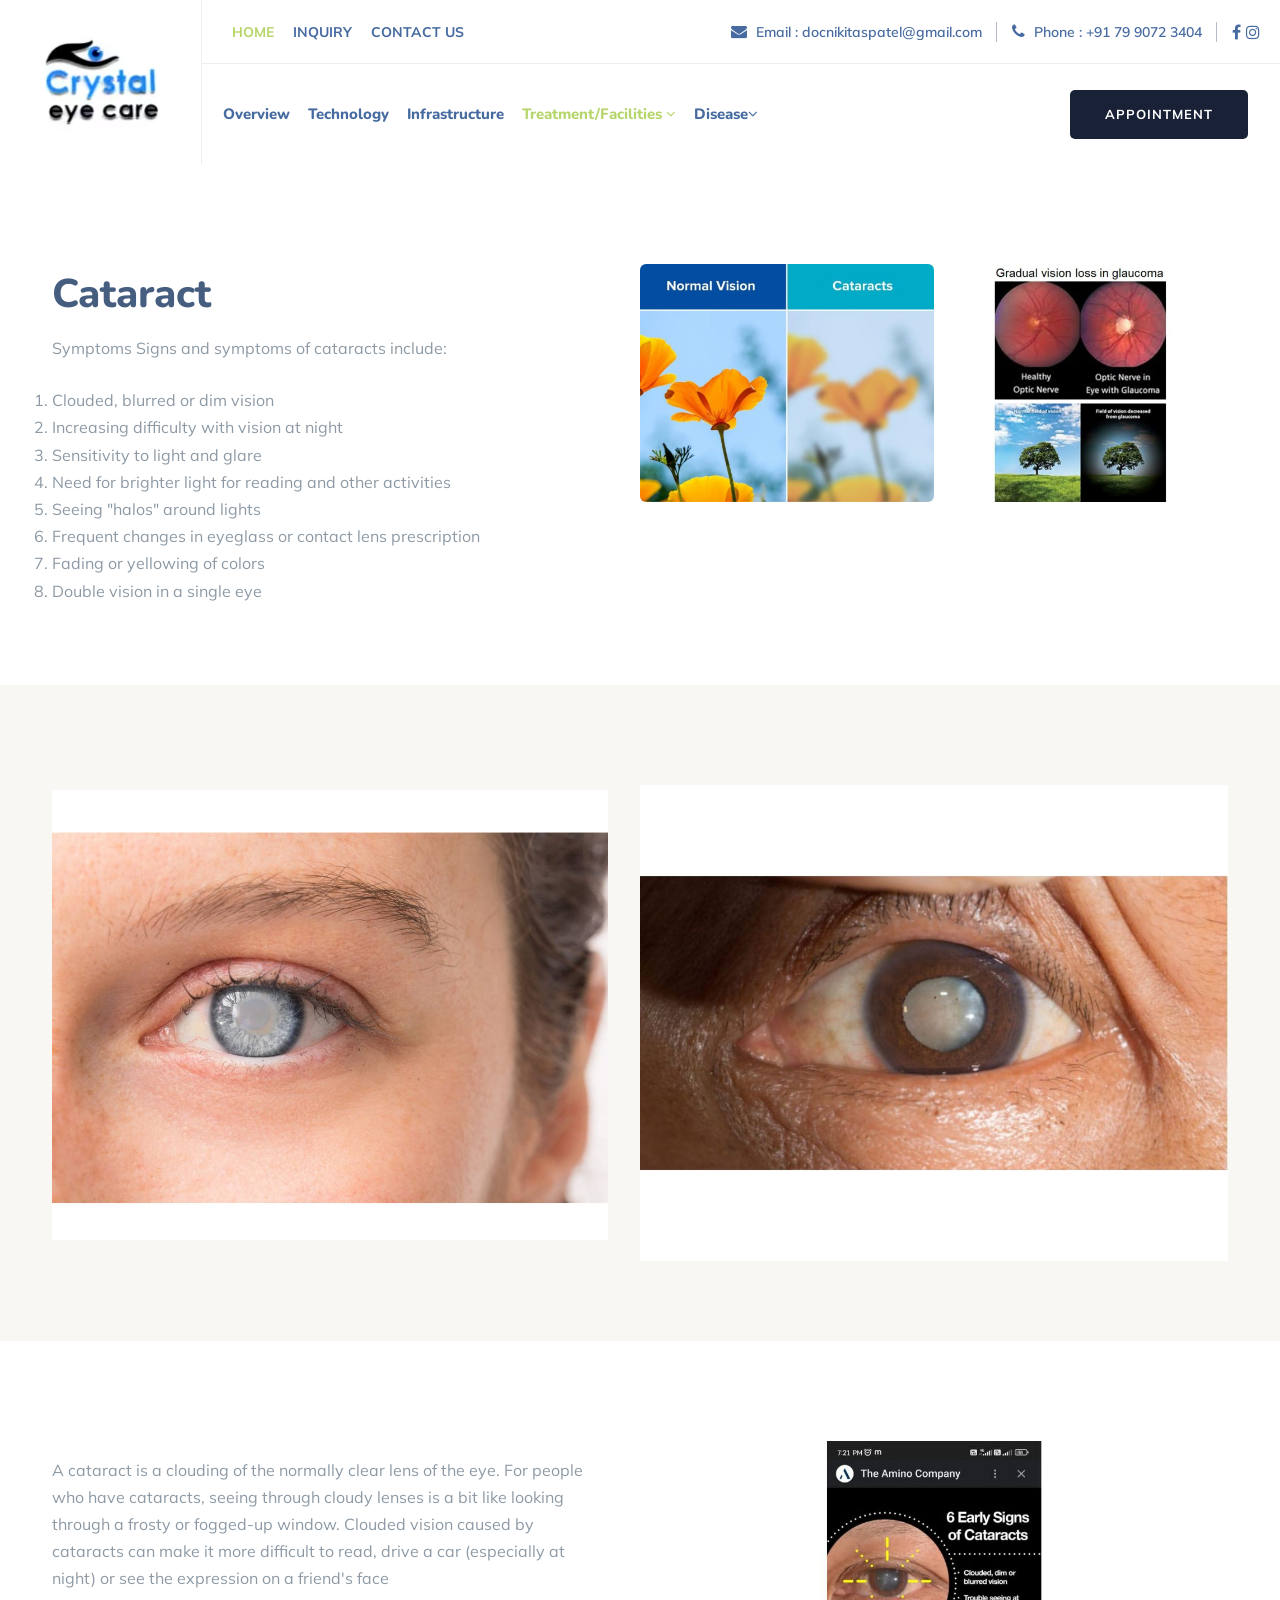
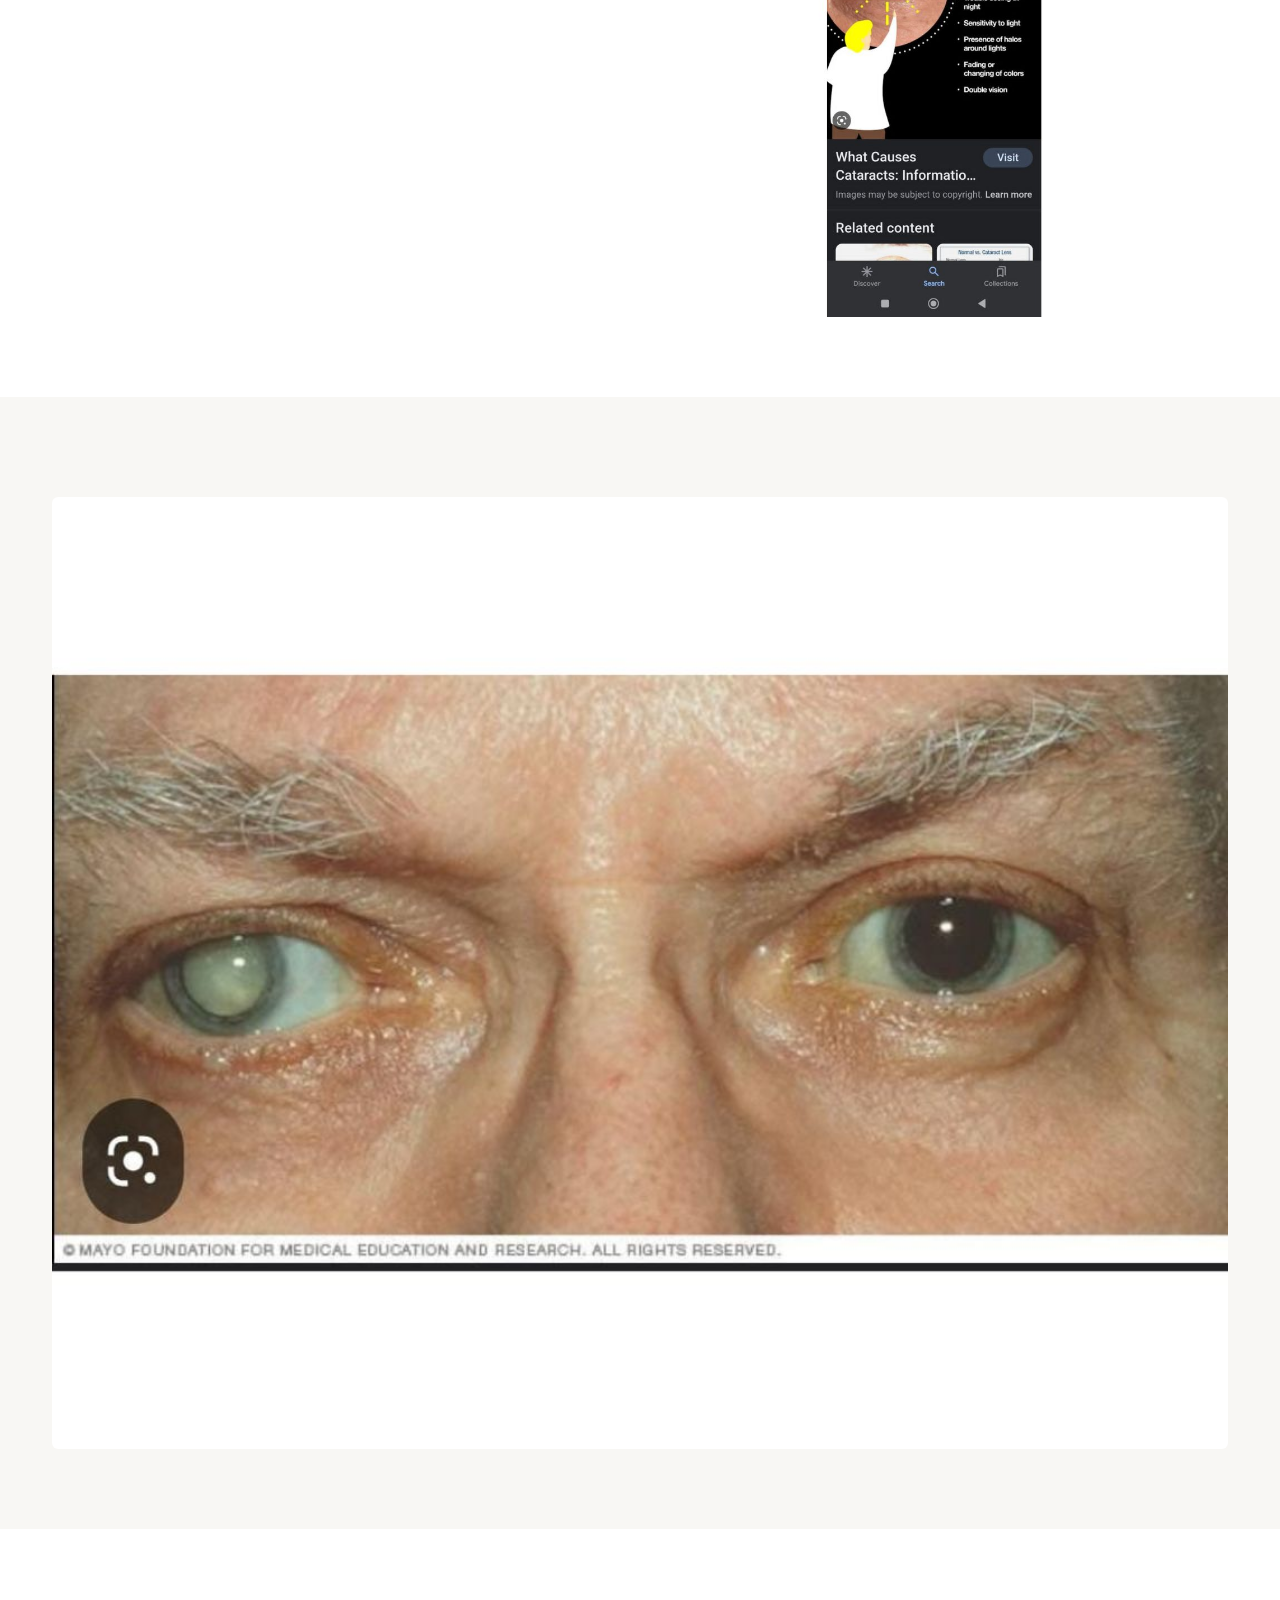
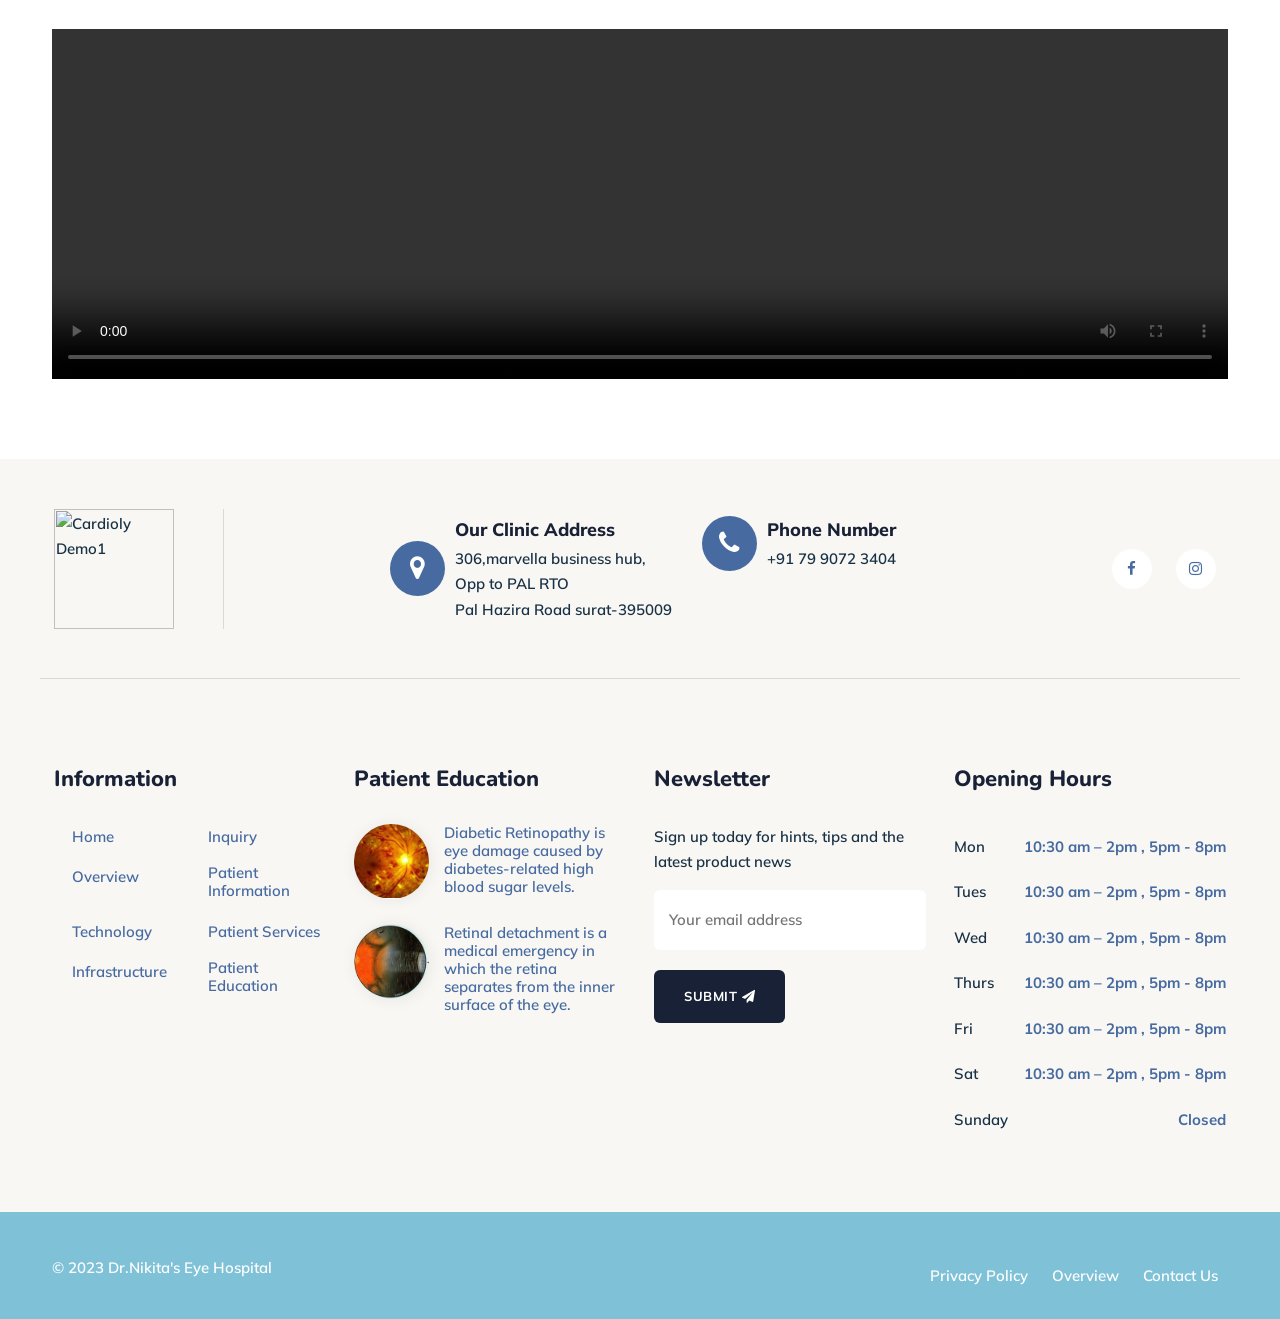
==== commit 4a88d4a4: "remove the link  of the media icon" ====
--- a/cataract.html
+++ b/cataract.html
@@ -166,7 +166,7 @@
                                                    <a href="#">Treatment/Facilities  <i class="fa fa-angle-down" aria-hidden="true"></i></a>
                                                        <ul>
                                                          <li><a href="cataract.html">Cataract</a></li>
-                                                         <li><a href="lasik.html">Lasik</a></li>
+                                                         <li><a href="#">Lasik</a></li>
                                                       </ul>
                                                       <span class="righticon"><i class="fa fa-angle-down"></i></span>
                                               </li>
@@ -174,7 +174,7 @@
                                                <a href="#">Disease<i class="fa fa-angle-down" aria-hidden="true"></i></a>
   <ul>
                                                          <li><a href="cataract.html">Cataract</a></li>
-                                                         <li><a href="lasik.html">Lasik</a></li>
+                                                         <li><a href="#">Lasik</a></li>
                                                       </ul>
 <span class="righticon"><i class="fa fa-angle-down"></i></span>
                                                </li>
--- a/css/base.css
+++ b/css/base.css
@@ -426,10 +426,10 @@
 /* 02 - Background Color 
 /*----------------------------------------*/
  body .pbmit-bg-color-global{
- background-color:#B6D66C;
-background-color:#B6D66C;
-background-color:#B6D66C;
-color:#B6D66C;
+ background-color:#7FC2D7 ;
+background-color:#7FC2D7 ;
+background-color:#7FC2D7;
+color:#7FC2D7;
 }
  body .pbmit-bg-color-secondary{
      background-color: var(--pbmit-secondary-color);
@@ -838,10 +838,10 @@
     line-height: 40px;
     font-size: 33px; 
     border-radius: 50%;
-background-color:#B6D66C;
-background-color:#B6D66C;
-background-color:#B6D66C;
-color:#B6D66C;
+background-color:#7FC2D7 ;
+background-color:#7FC2D7 ;
+background-color:#7FC2D7 ;
+color:#7FC2D7 ;
     text-align: center;
     border: 3px solid #eeeeee;
     color: #fff;
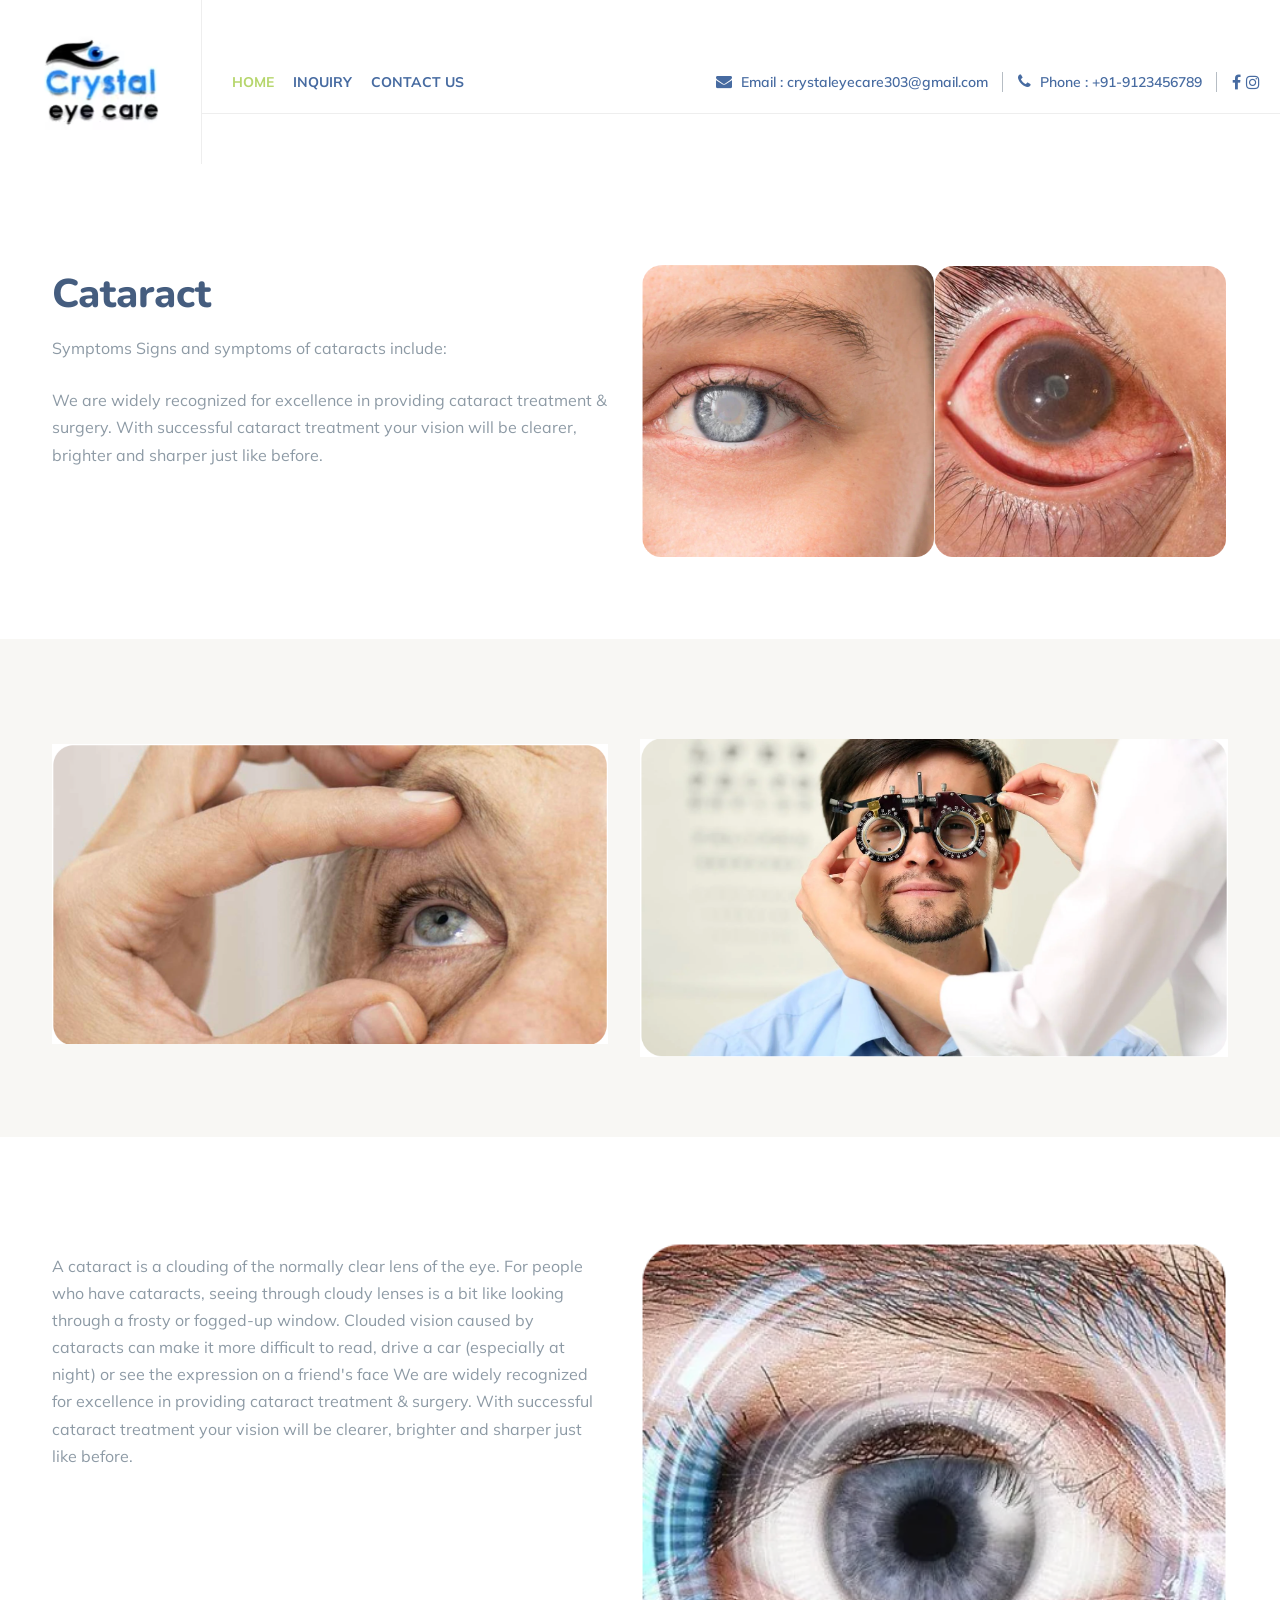
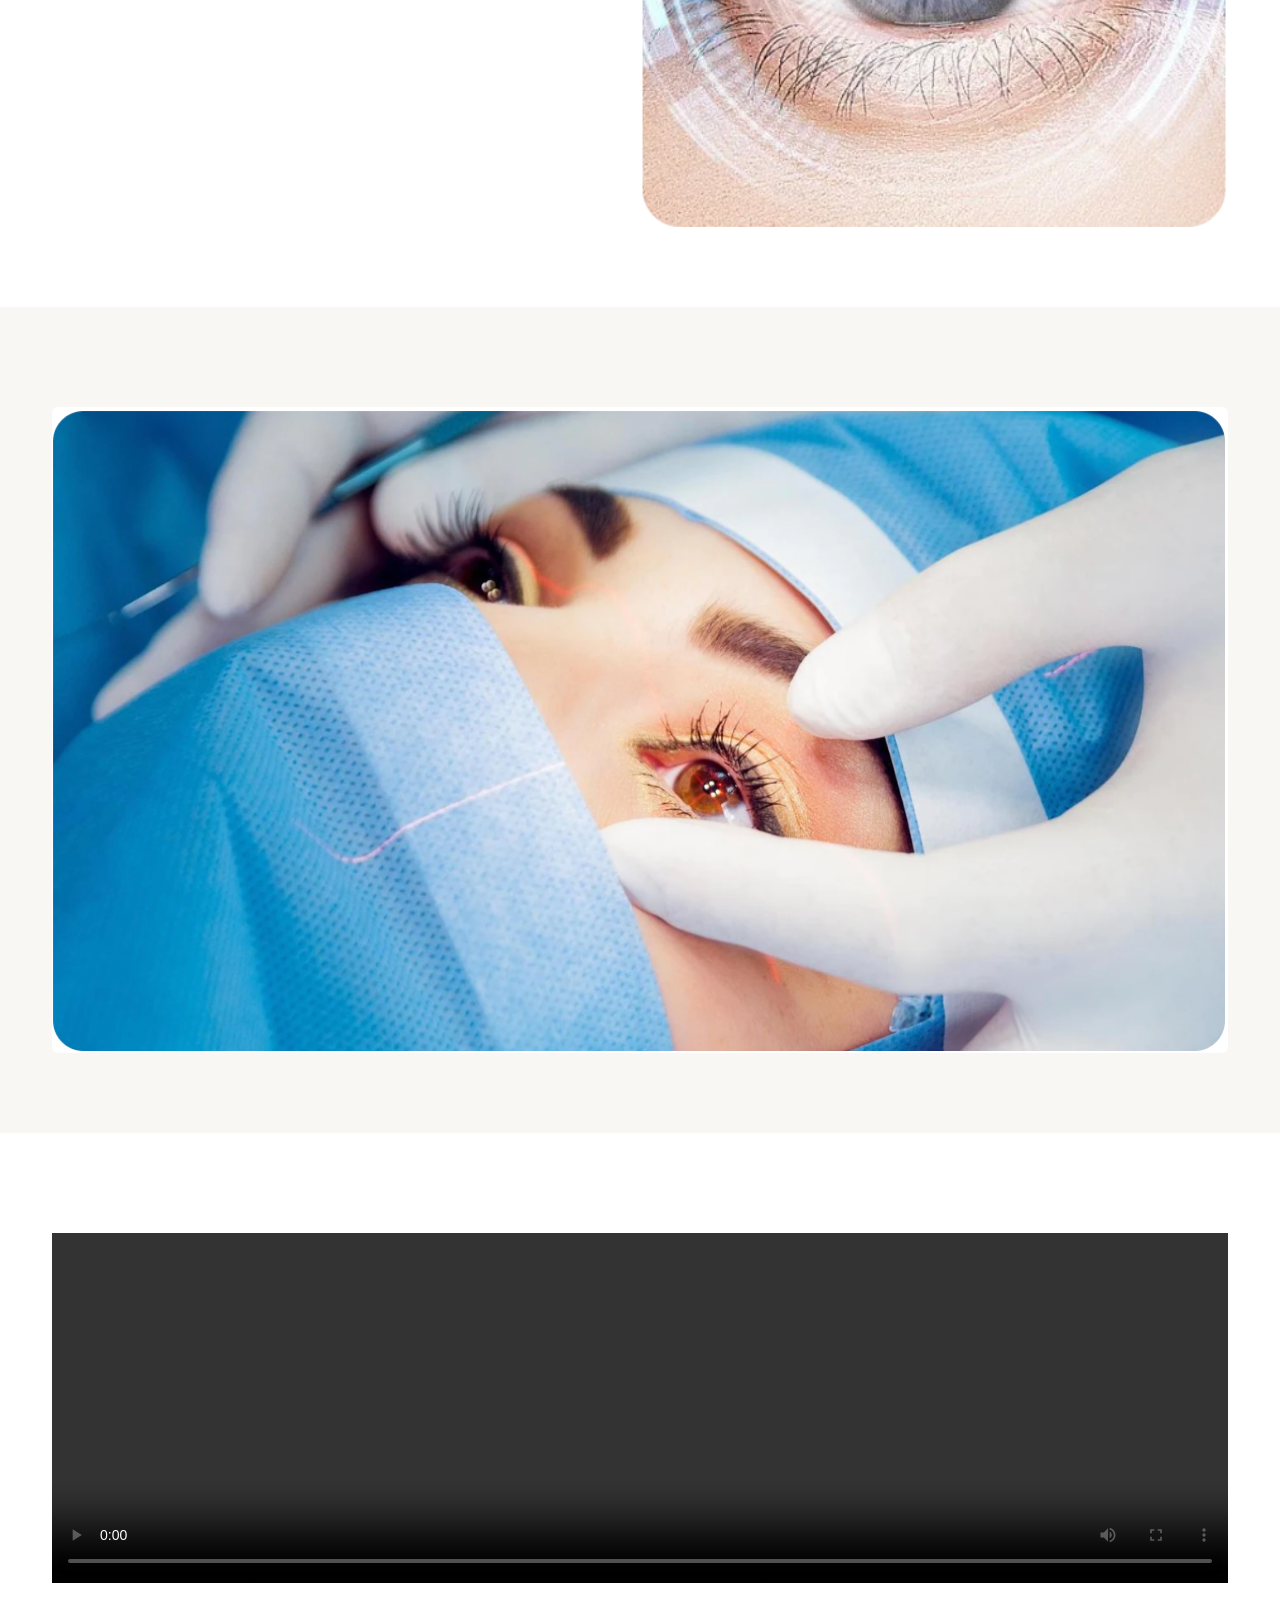
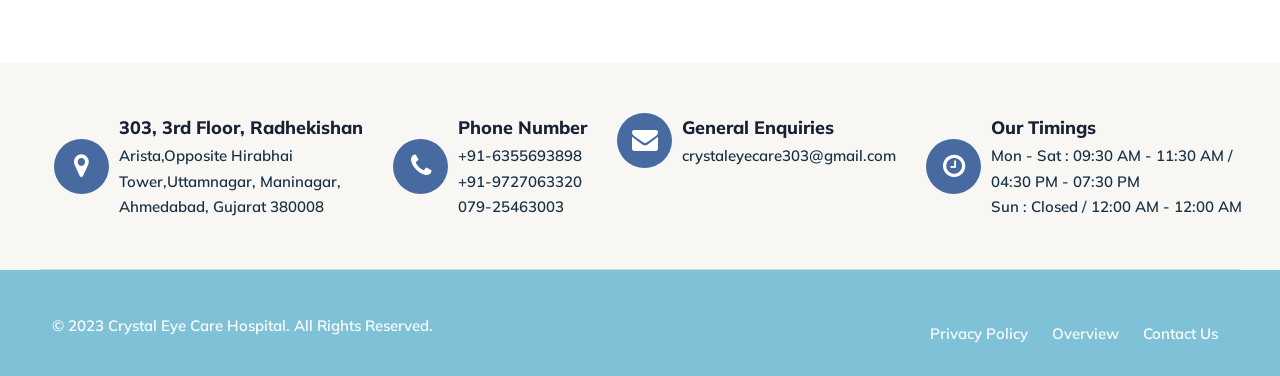
==== commit a3aec31e: "Initial Comits on Content Changes" ====
--- a/cataract.html
+++ b/cataract.html
@@ -81,19 +81,19 @@
                               <div class="pbmit-pre-header-right">
                                  <ul class="pbmit-contact-info d-flex align-items-center">
                                     <li>
-                                       <a href="mailto:docnikitaspatel@gmail.com"> <i class="fa fa-envelope" aria-hidden="true"></i> Email  : docnikitaspatel@gmail.com</a>
+                                       <a href="mailto:docnikitaspatel@gmail.com"> <i class="fa fa-envelope" aria-hidden="true"></i> Email  : crystaleyecare303@gmail.com</a>
                                     </li>
                                     <li>
-                                       <a href="tel:+917990723404"><i class="fa fa-phone" aria-hidden="true"></i> Phone : +91 79 9072 3404 </a>                                   </li>
+                                       <a href="tel:+917990723404"><i class="fa fa-phone" aria-hidden="true"></i> Phone : +91-9123456789 </a>                                   </li>
                                     <li>
                                        <ul class="pbmit-social-links d-flex align-items-center">
                                           <li class="pbmit-social-li pbmit-social-facebook">
-                                             <a href="https://www.facebook.com/profile.php?id=100054410862900&mibextid=LQQJ4d" target="_blank">
+                                             <a href="#" target="_blank">
                                                <i class="fa fa-facebook-f"></i>
                                              </a>
                                           </li>
                                           <li class="pbmit-social-li pbmit-social-twitter">
-                                             <a href="https://www.instagram.com/dr.nikita_eye_hospital/?igshid=YmMyMTA2M2Y%3D" target="_blank">
+                                             <a href="#" target="_blank">
                                                <i class="fa fa-instagram"></i>
                                              </a>
                                           </li>
@@ -143,41 +143,41 @@
 <li class="dropdown d-xl-none">
                                                    <a href="contact.html">Contact Us</a>
                                   
-                                               </li>
+                                               <!-- </li>
 <li class="dropdown ">
                                                    <a href="overview.html">Overview</a>
                                   
-                                               </li>
-                                                <li class="dropdown">
+                                               </li> -->
+                                                <!-- <li class="dropdown">
                                                    <a href="technology.html">Technology</a>
          
-                                         </li>
+                                         </li> -->
                                                 
                                                 <!-- <li class="dropdown">
                                                    <a href="#">Service</a>
                        
                                                 <span class="righticon"><i class="fa fa-angle-down"></i></span></li> -->
                                                 
-                                                <li class="dropdown">
+                                                <!-- <li class="dropdown">
                                                    <a href="infrastructure.html">Infrastructure</a>
 
-                                               </li>
-                                               <li class="dropdown active">
+                                               </li> -->
+                                               <!-- <li class="dropdown active">
                                                    <a href="#">Treatment/Facilities  <i class="fa fa-angle-down" aria-hidden="true"></i></a>
                                                        <ul>
                                                          <li><a href="cataract.html">Cataract</a></li>
                                                          <li><a href="#">Lasik</a></li>
                                                       </ul>
                                                       <span class="righticon"><i class="fa fa-angle-down"></i></span>
-                                              </li>
-                                              <li class="dropdown">
+                                              </li> -->
+                                              <!-- <li class="dropdown">
                                                <a href="#">Disease<i class="fa fa-angle-down" aria-hidden="true"></i></a>
   <ul>
                                                          <li><a href="cataract.html">Cataract</a></li>
                                                          <li><a href="#">Lasik</a></li>
                                                       </ul>
 <span class="righticon"><i class="fa fa-angle-down"></i></span>
-                                               </li>
+                                               </li> -->
                                                
                                              </ul>
                                           </div>
@@ -188,9 +188,9 @@
                                           <a href="#"><i class="fa fa-search" aria-hidden="true"></i></a>
                                        </div> -->
                                        <div class="menu-right-box d-flex align-items-center">
-                                          <div class="pbmit-header-button">
+                                          <!-- <div class="pbmit-header-button">
                                              <a href="inquiry.php" class="pbmit-btn">Appointment</a>
-                                          </div>
+                                          </div> -->
                                        </div>
                                     </div>
                                  </div>
@@ -203,7 +203,7 @@
             </div>
          </div>
         
-
+         
        
          </div>
       </header>
@@ -233,15 +233,7 @@
 
                          </p>
 
-                         <ul style="list-style: decimal;">
-                           <li>Clouded, blurred or dim vision</li>
-                           <li>Increasing difficulty with vision at night</li>
-                           <li>Sensitivity to light  and glare</li>
-                           <li>Need for brighter light for reading and other activities</li>
-                           <li>Seeing "halos" around lights</li>
-                           <li>Frequent changes in eyeglass or contact lens prescription</li>
-                           <li>Fading or yellowing of colors</li>
-                           <li>Double vision in a single eye</li>
+                         We are widely recognized for excellence in providing cataract treatment & surgery. With successful cataract treatment your vision will be clearer, brighter and sharper just like before.
                        
                          </ul>
                 
@@ -303,7 +295,8 @@
                      
                                  <p class="mt-3">                            	
                                     A cataract is a clouding of the normally clear lens of the eye. For people who have cataracts, seeing through cloudy lenses is a bit like looking through a frosty or fogged-up window. Clouded vision caused by cataracts can make it more difficult to read, drive a car (especially at night) or see the expression on a friend's face
-        
+                                    We are widely recognized for excellence in providing cataract treatment & surgery. With successful cataract treatment your vision will be clearer, brighter and sharper just like before.
+
                                  </p>
         
  
@@ -1183,204 +1176,229 @@
 
 
 
+       
        <!-- footer -->
        <footer class="footer site-footer">
-          <div class="footer-wrap pbmit-footer-big-area">
-             <div class="container">
-                <div class="row align-items-center">
-                   <div class="col-md-9">
-                      <div class="d-md-flex align-items-center justify-content-between">
-                         <div class="pbmit-footer-logo">
-                            <img class="pbmit-main-logo" src="images/logo.jpg" alt="Cardioly Demo1">
-                         </div>
-                         <div class="d-md-flex">
-                            <div class="pbmit-footer-boxes col-md-6">
-                               <div class="pbmit-footer-contact-info">
-                                  <div class="pbmit-footer-contact-info-inner d-flex align-items-center">
-                                     <!-- <i class="pbmit-base-icon-location"></i> -->
-                                     <i class="fa fa-map-marker" aria-hidden="true"></i>
-                                     <div class="pbmit-footer-contact-info-wrap">
-                                        <span class="pbmit-label">Our Clinic Address</span> 306,marvella business hub,<br/>
-Opp to PAL RTO<br/>
-                                       Pal Hazira Road surat-395009
-                                     </div>
-                                  </div>
-                               </div>
-                            </div>
-                            <div class="pbmit-footer-boxes col-md-6">
-                               <div class="pbmit-footer-contact-info">
-                                  <div class="pbmit-footer-contact-info-inner d-flex align-items-center">
+         <div class="footer-wrap pbmit-footer-big-area">
+            <div class="container">
+               <div class="row align-items-center">
+                  <!-- <div class="col-md-9"> -->
+                  <div class="col-md-12">
+                     <div class="d-md-flex align-items-center justify-content-between">
+                        <!-- <div class="pbmit-footer-logo">
+                           <img class="pbmit-main-logo" src="images/logo.jpg" alt="Cardioly Demo1">
+                           </div> -->
+                        <div class="d-md-flex">
+                           <div class="pbmit-footer-boxes col-md-6">
+                              <div class="pbmit-footer-contact-info">
+                                 <div class="pbmit-footer-contact-info-inner d-flex align-items-center">
+                                    <!-- <i class="pbmit-base-icon-location"></i> -->
+                                    <i class="fa fa-map-marker" aria-hidden="true"></i>
+                                    <div class="pbmit-footer-contact-info-wrap">
+                                       <span class="pbmit-label">303, 3rd Floor, Radhekishan</span> Arista,Opposite Hirabhai<br/>
+                                       Tower,Uttamnagar, Maninagar,<br/>
+                                       Ahmedabad, Gujarat 380008
+                                    </div>
+                                 </div>
+                              </div>
+                           </div>
+                           <div class="pbmit-footer-boxes col-md-6">
+                              <div class="pbmit-footer-contact-info">
+                                 <div class="pbmit-footer-contact-info-inner d-flex align-items-center">
                                     <i class="fa fa-phone" aria-hidden="true"></i>
-                                     <!-- <i class="pbmit-base-icon-phone"></i> -->
-                                     <div class="pbmit-footer-contact-info-wrap">
-                                        <span class="pbmit-label">Phone Number</span> +91 79 9072 3404
-                                      </div>
-                                  </div>
-                               </div>
-                            </div>
-                         </div>
-                      </div>
-                   </div>
-                   <div class="col-md-3 pbmit-footer-social-icon">
-                      <ul class="pbmit-social-links">
-                         <li class="pbmit-social-li pbmit-social-facebook">
-                            <a href="https://www.facebook.com/profile.php?id=100054410862900&mibextid=LQQJ4d" target="_blank" class="d-flex align-items-center justify-content-center">
-                               <span>
-                                <i class="fa fa-facebook-f"></i>
-                            </span>
-                            </a>
-                         </li>
-                         <li class="pbmit-social-li pbmit-social-twitter">
-                            <a href="https://www.instagram.com/dr.nikita_eye_hospital/?igshid=YmMyMTA2M2Y%3D" target="_blank" class="d-flex align-items-center justify-content-center">
-                               <span>
-                                <i class="fa fa-instagram"></i>
-                            </span>
-                            </a>
-                         </li>
-
-
-                      </ul>
-                   </div>
-                </div>
-             </div>
-          </div>
-          <div class="pbmit-footer-widget-area">
-             <div class="container">
-                <div class="row">
-                   <div class="col-md-6 col-lg-3">
-                      <div class="widget pbmit-float-menu">
-                         <h3 class="widget-title">Information</h3>
-                         <ul>
-                            <li class="menu-item ">
-                               <a href="index.html">Home</a>
-                            </li>
-                            <li class="menu-item ">
-                               <a href="/inquiry.php">Inquiry</a>
-                            </li>
-                            <!-- <li class="menu-item ">
-                               <a href="#">Service</a>
-                            </li> -->
-                            <li class="menu-item ">
-                               <a href="overview.html">Overview</a>
-                            </li>
-                            <li class="menu-item ">
-                               <a href="patient.html">Patient Information</a>
-                            </li>
-                            <li class="menu-item ">
-                               <a href="technology.html">Technology</a>
-                            </li>
-                            <li class="menu-item ">
-                               <a href="patient-services.html">Patient Services</a>
-                            </li>
-                            <li class="menu-item ">
-                               <a href="infrastructure.html">Infrastructure</a>
-                            </li>
-                            <li class="menu-item ">
-                               <a href="patient-education.html">Patient Education</a>
-                            </li>
-                         </ul>
-                      </div>
-                   </div>
-                   <div class="col-md-6 col-lg-3">
-                      <div class="pbmit-two-widget">
-                         <div class="widget">
-                            <h3 class="widget-title">Patient Education</h3>
-                            <ul class="pbmit-rpw-list">
-                               <li>
-                                  <a href="patient-education.html">
-                                     <span class="pbmit-rpw-img">
-                                        <img src="images/debetic_info.png" class="img-fluid" alt="">
-                                     </span>
-                                  </a>
-                                  <span class="pbmit-rpw-content">
-                                     <span class="pbmit-rpw-title"><a href="patient-education.html">Diabetic Retinopathy is eye damage caused by diabetes-related high blood sugar levels.</a>
-                                     </span>
-                                  </a></span>
-                                     
-                                  </span>
-                               </li>
-                               <li>
-                                  <a href="patient-education.html">
-                                     <span class="pbmit-rpw-img">
-                                        <img src="images/retinal_detachment_clip_image004.jpg" class="img-fluid" alt="">
-                                     </span>
-                                  </a>
-                                  <span class="pbmit-rpw-content">
-                                     <span class="pbmit-rpw-title">
-                                        <a href="patient-education.html">Retinal detachment is a medical emergency in which the retina separates from the inner surface of the eye.</a>
-                                     </span>
-                                     
-                                  </span>
-                               </li>
-                            </ul>
-                         </div>
-                      </div>
-                   </div>
-                   <div class="col-md-6 col-lg-3">
-                      <div class="widget">
-                         <h3 class="widget-title">Newsletter</h3>
-                         <div>Sign up today for hints, tips and the latest product news
-                            <div class="pbmit-footer-newsletter">
-                               <form action="submit_email.php" method="post">
+                                    <!-- <i class="pbmit-base-icon-phone"></i> -->
+                                    <div class="pbmit-footer-contact-info-wrap">
+                                       <span class="pbmit-label">Phone Number</span> +91-6355693898<br>+91-9727063320<br>079-25463003
+                                    </div>
+                                 </div>
+                              </div>
+                           </div>
+                           <div class="pbmit-footer-boxes col-md-6">
+                              <div class="pbmit-footer-contact-info">
+                                 <div class="pbmit-footer-contact-info-inner d-flex align-items-center">
+                                    
+                                    <i class="fa fa-envelope" aria-hidden="true"></i>
+                                    <!-- <i class="pbmit-base-icon-phone"></i> -->
+                                    <div class="pbmit-footer-contact-info-wrap">
+                                       <span class="pbmit-label">General Enquiries</span>crystaleyecare303@gmail.com
+                                    </div>
+                                 </div>
+                              </div>
+                           </div>
+                           <div class="pbmit-footer-boxes col-md-6">
+                              <div class="pbmit-footer-contact-info">
+                                 <div class="pbmit-footer-contact-info-inner d-flex align-items-center">
+                                    
+                                    <i class="fa fa-clock-o" aria-hidden="true"></i>
+                                    <!-- <i class="pbmit-base-icon-phone"></i> -->
+                                    <div class="pbmit-footer-contact-info-wrap">
+                                       <span class="pbmit-label">Our Timings</span>Mon - Sat : 09:30 AM - 11:30 AM /<br> 04:30 PM - 07:30 PM<br>Sun : Closed / 12:00 AM - 12:00 AM
+                                    </div>
+                                 </div>
+                              </div>
+                           </div>
+                        </div>
+                     </div>
+                  </div>
+                  <!-- <div class="col-md-3 pbmit-footer-social-icon">
+                     <ul class="pbmit-social-links">
+                        <li class="pbmit-social-li pbmit-social-facebook">
+                           <a href="https://www.facebook.com/profile.php?id=100054410862900&mibextid=LQQJ4d" target="_blank" class="d-flex align-items-center justify-content-center">
+                           <span>
+                           <i class="fa fa-facebook-f"></i>
+                           </span>
+                           </a>
+                        </li>
+                        <li class="pbmit-social-li pbmit-social-twitter">
+                           <a href="https://www.instagram.com/dr.nikita_eye_hospital/?igshid=YmMyMTA2M2Y%3D" target="_blank" class="d-flex align-items-center justify-content-center">
+                           <span>
+                           <i class="fa fa-instagram"></i>
+                           </span>
+                           </a>
+                        </li>
+                     </ul>
+                  </div> -->
+
+               </div>
+            </div>
+         </div>
+         <!-- <div class="pbmit-footer-widget-area">
+            <div class="container">
+               <div class="row">
+                  <div class="col-md-6 col-lg-3">
+                     <div class="widget pbmit-float-menu">
+                        <h3 class="widget-title">Information</h3>
+                        <ul>
+                           <li class="menu-item ">
+                              <a href="index.html">Home</a>
+                           </li>
+                           <li class="menu-item ">
+                              <a href="/inquiry.html">Inquiry</a>
+                           </li>
+              
+                           <li class="menu-item ">
+                              <a href="overview.html">Overview</a>
+                           </li>
+                           <li class="menu-item ">
+                              <a href="patient.html">Patient Information</a>
+                           </li>
+                           <li class="menu-item ">
+                              <a href="technology.html">Technology</a>
+                           </li>
+                           <li class="menu-item ">
+                              <a href="patient-services.html">Patient Services</a>
+                           </li>
+                           <li class="menu-item ">
+                              <a href="infrastructure.html">Infrastructure</a>
+                           </li>
+                           <li class="menu-item ">
+                              <a href="patient-education.html">Patient Education</a>
+                           </li>
+                        </ul>
+                     </div>
+                  </div>
+                  <div class="col-md-6 col-lg-3">
+                     <div class="pbmit-two-widget">
+                        <div class="widget">
+                           <h3 class="widget-title">Patient Education</h3>
+                           <ul class="pbmit-rpw-list">
+                              <li>
+                                 <a href="patient-education.html">
+                                 <span class="pbmit-rpw-img">
+                                 <img src="images/debetic_info.png" class="img-fluid" alt="">
+                                 </span>
+                                 </a>
+                                 <span class="pbmit-rpw-content">
+                                 <span class="pbmit-rpw-title"><a href="patient-education.html">Diabetic Retinopathy is eye damage caused by diabetes-related high blood sugar levels.</a>
+                                 </span>
+                                 </a></span>
+                                 </span>
+                              </li>
+                              <li>
+                                 <a href="patient-education.html">
+                                 <span class="pbmit-rpw-img">
+                                 <img src="images/retinal_detachment_clip_image004.jpg" class="img-fluid" alt="">
+                                 </span>
+                                 </a>
+                                 <span class="pbmit-rpw-content">
+                                 <span class="pbmit-rpw-title">
+                                 <a href="patient-education.html">Retinal detachment is a medical emergency in which the retina separates from the inner surface of the eye.</a>
+                                 </span>
+                                 </span>
+                              </li>
+                           </ul>
+                        </div>
+                     </div>
+                  </div>
+                  <div class="col-md-6 col-lg-3">
+                     <div class="widget">
+                        <h3 class="widget-title">Newsletter</h3>
+                        <div>
+                           Sign up today for hints, tips and the latest product news
+                           <div class="pbmit-footer-newsletter">
+                              <form action="submit_email.php" method="post">
                                  <input type="email" name="email" placeholder="Your email address" required>	
                                  <button type="submit" name="submit">Submit <i class="fa fa-paper-plane"></i></button>
                               </form>
-                            </div>
-                         </div>
-                      </div>
-                   </div>
-                   <div class="col-md-6 col-lg-3">
-                      <div class="widget">
-                         <h3 class="widget-title">Opening Hours</h3>
-                         <ul class="pbmit-timelist-list">
-                            <li><span class="pbmit-timelist-li-title">Mon </span>
-                               <span class="pbmit-timelist-li-value">10:30 am –  2pm  ,  5pm - 8pm</span>
-                            </li>
-                            <li><span class="pbmit-timelist-li-title">Tues</span>
-                               <span class="pbmit-timelist-li-value">10:30 am –  2pm  ,  5pm - 8pm</span>
-                            </li>
-                            <li><span class="pbmit-timelist-li-title">Wed</span>
-                               <span class="pbmit-timelist-li-value">10:30 am –  2pm  ,  5pm - 8pm</span>
-                            </li>
-                            <li><span class="pbmit-timelist-li-title">Thurs</span>
-                               <span class="pbmit-timelist-li-value">10:30 am –  2pm  ,  5pm - 8pm</span>
-                            </li>             <li><span class="pbmit-timelist-li-title">Fri</span>
-                               <span class="pbmit-timelist-li-value">10:30 am –  2pm  ,  5pm - 8pm</span>
-                            </li>    <li><span class="pbmit-timelist-li-title">Sat</span>
-                               <span class="pbmit-timelist-li-value">10:30 am –  2pm  ,  5pm - 8pm</span>
-                            </li>
-                            <li><span class="pbmit-timelist-li-title">Sunday</span>
-                               <span class="pbmit-timelist-li-value">Closed</span>
-                            </li>
-                         </ul>
-                      </div>
-                   </div>
-                </div>
-             </div>
-          </div>
-          <div class="pbmit-footer-section pbmit-bg-color-global">
-             <div class="container">
-                <div class="pbmit-footer-text-inner">   
-                   <div class="pbmit-footer-copyright-box"> © 2023  Dr.Nikita's Eye Hospital                
-                      <!-- <a href="index.html">Cardioly Demo1</a>, All Rights Reserved. -->
-                   </div>
-                   <div class="pbmit-footer-copyright-box mt-sm-3">
-                      <ul>
-                         <li class="pbmit-footer-menu li">
-                            <a href="faq.html">Privacy Policy</a>
-                         </li>         
-                         <li class="pbmit-footer-menu li">
-                            <a href="overview.html">Overview</a>
-                         </li>    
-                         <li class="pbmit-footer-menu li">
-                            <a href="contact.html">Contact Us</a>
-                         </li>
-                      </ul>
-                   </div>
-                </div>
-             </div>
-          </div>	
-       </footer>
+                           </div>
+                        </div>
+                     </div>
+                  </div>
+                  <div class="col-md-6 col-lg-3">
+                     <div class="widget">
+                        <h3 class="widget-title">Opening Hours</h3>
+                        <ul class="pbmit-timelist-list">
+                           <li><span class="pbmit-timelist-li-title">Mon </span>
+                              <span class="pbmit-timelist-li-value">10:30 am –  2pm  ,  5pm - 8pm</span>
+                           </li>
+                           <li><span class="pbmit-timelist-li-title">Tues</span>
+                              <span class="pbmit-timelist-li-value">10:30 am –  2pm  ,  5pm - 8pm</span>
+                           </li>
+                           <li><span class="pbmit-timelist-li-title">Wed</span>
+                              <span class="pbmit-timelist-li-value">10:30 am –  2pm  ,  5pm - 8pm</span>
+                           </li>
+                           <li><span class="pbmit-timelist-li-title">Thurs</span>
+                              <span class="pbmit-timelist-li-value">10:30 am –  2pm  ,  5pm - 8pm</span>
+                           </li>
+                           <li><span class="pbmit-timelist-li-title">Fri</span>
+                              <span class="pbmit-timelist-li-value">10:30 am –  2pm  ,  5pm - 8pm</span>
+                           </li>
+                           <li><span class="pbmit-timelist-li-title">Sat</span>
+                              <span class="pbmit-timelist-li-value">10:30 am –  2pm  ,  5pm - 8pm</span>
+                           </li>
+                           <li><span class="pbmit-timelist-li-title">Sunday</span>
+                              <span class="pbmit-timelist-li-value">Closed</span>
+                           </li>
+                        </ul>
+                     </div>
+                  </div>
+               </div>
+            </div>
+         </div> -->
+         <div class="pbmit-footer-section pbmit-bg-color-global">
+            <div class="container">
+               <div class="pbmit-footer-text-inner">
+                  <div class="pbmit-footer-copyright-box">
+                     © 2023 Crystal Eye Care Hospital. All Rights Reserved.               
+                     <!-- <a href="index.html">Cardioly Demo1</a>, All Rights Reserved. -->
+                  </div>
+                  <div class="pbmit-footer-copyright-box mt-sm-3">
+                     <ul>
+                        <li class="pbmit-footer-menu li">
+                           <a href="#">Privacy Policy</a>
+                        </li>
+                        <li class="pbmit-footer-menu li">
+                           <a href="overview.html">Overview</a>
+                        </li>
+                        <li class="pbmit-footer-menu li">
+                           <a href="#">Contact Us</a>
+                        </li>
+                     </ul>
+                  </div>
+               </div>
+            </div>
+         </div>
+      </footer>
        <!-- footer End -->
        
     </div>
--- a/css/base.css
+++ b/css/base.css
@@ -385,6 +385,8 @@
 background-color:#B6D66C;
 color:#B6D66C;
 color:#fff;
+padding:8px 12px;
+line-height: 1.5;
 }
  .pbmit-btn-hover-secondary:hover, .pbmit-btn.pbmit-btn-secondary{
      background-color: var(--pbmit-blackish-color);
@@ -966,4 +968,4 @@
     -ms-transform: translateY(0);
     -o-transform: translateY(0);
     transform: translateY(0);
-}+}
